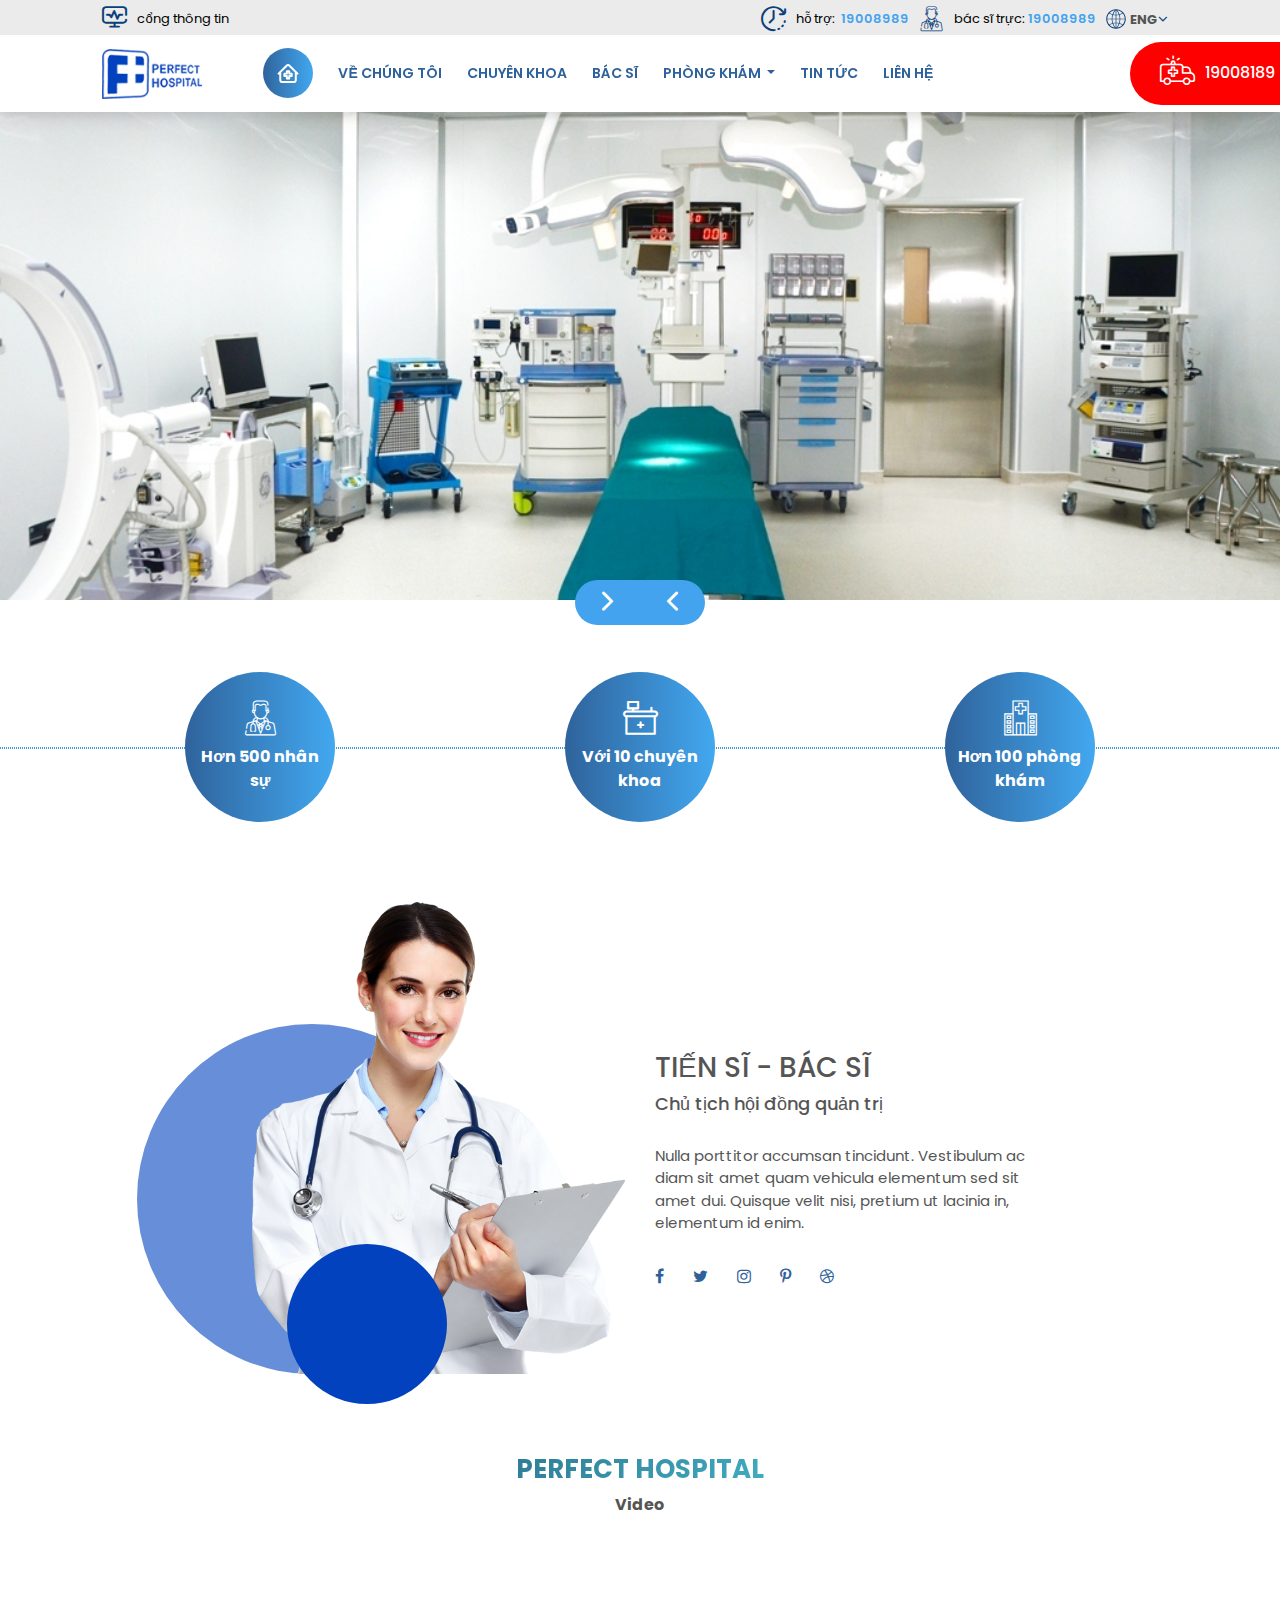
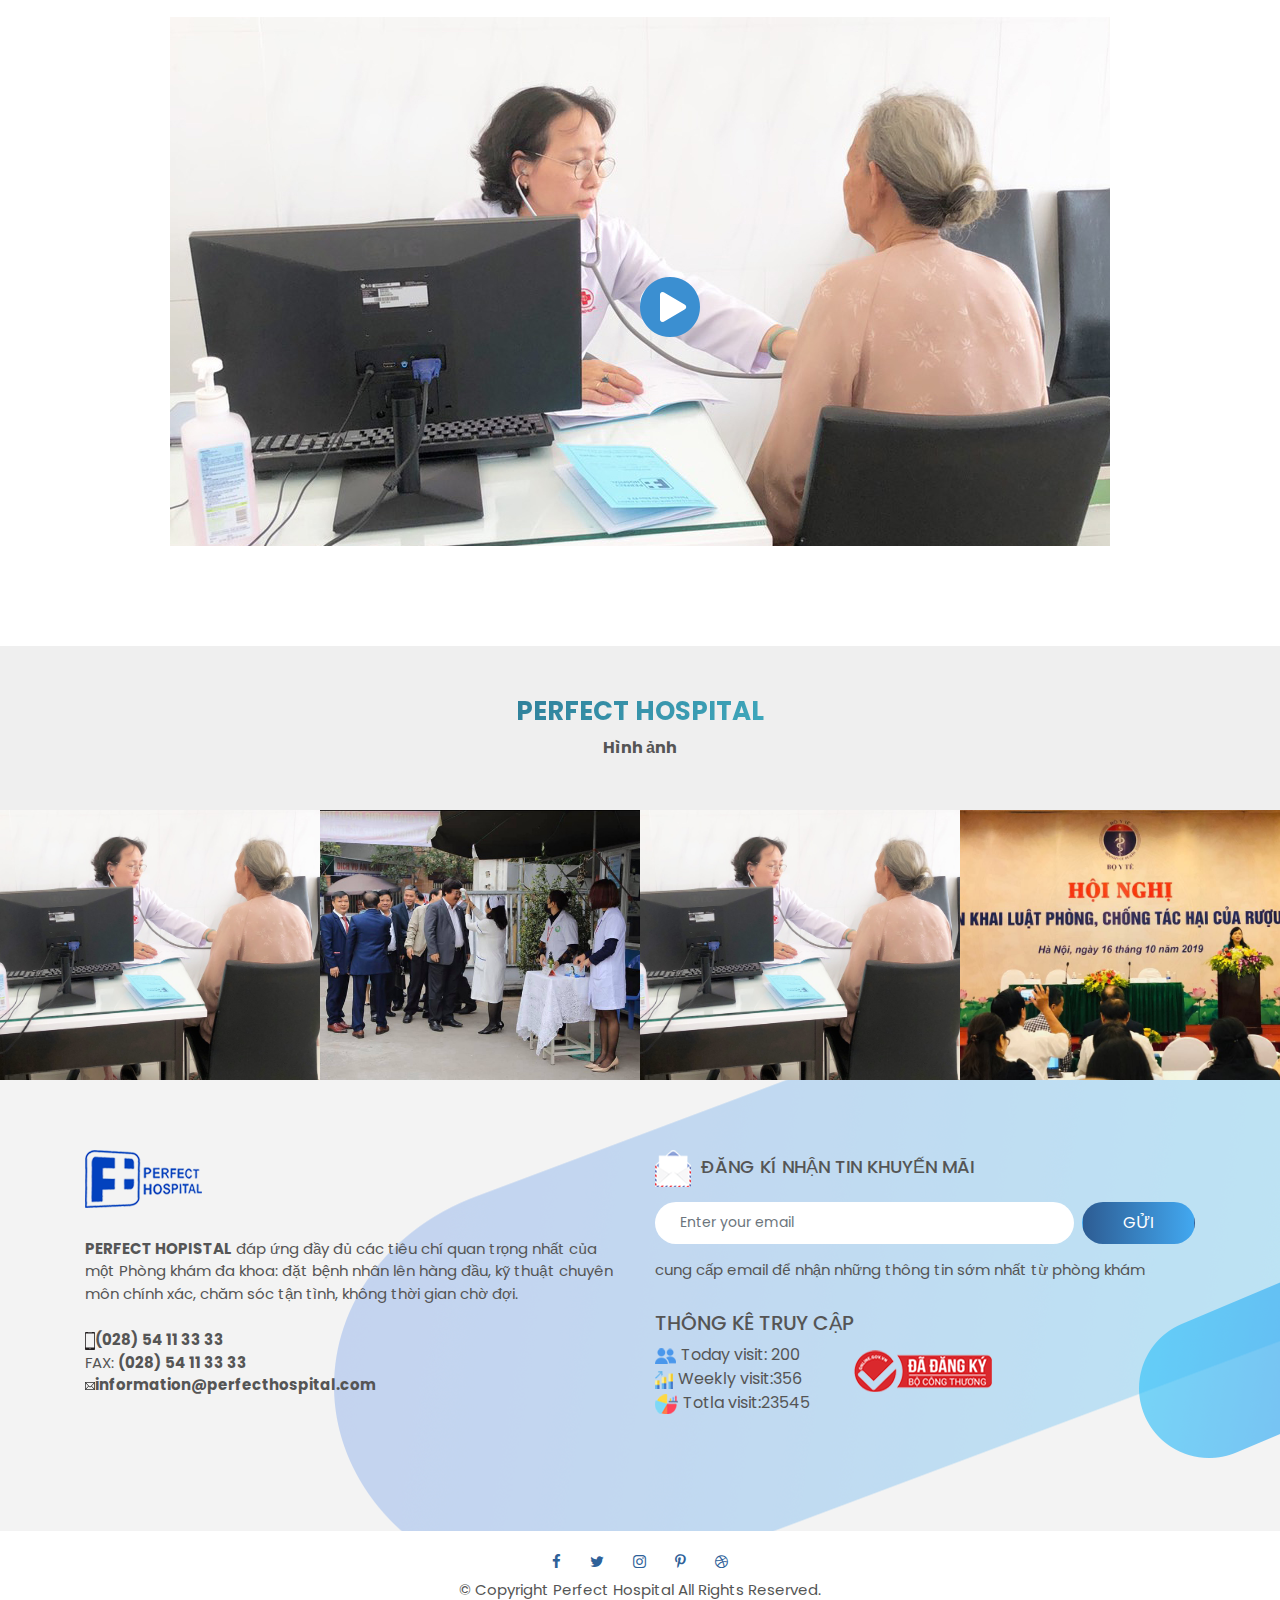
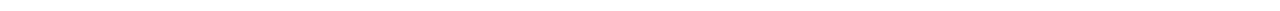
==== about.html @ 2798aa05 "update page" ====
<!DOCTYPE html>
<html lang="en">
    <head>
        <meta charset="utf-8">
        <title>Perfect Hospital</title>
        <meta content="width=device-width, initial-scale=1.0" name="viewport">
        <meta content="" name="keywords">
        <meta content="" name="description">
        <!-- Favicons -->
        <link href="img/favicon.png" rel="icon">
        <link href="img/apple-touch-icon.png" rel="apple-touch-icon">
        <!-- Google Fonts -->
        <link href="https://fonts.googleapis.com/css?family=Poppins:300,400,500,600,700" rel="stylesheet">
        <!-- Bootstrap CSS File -->
        <link href="lib/bootstrap/css/bootstrap.min.css" rel="stylesheet">
        <!-- Libraries CSS Files -->
        <link href="lib/font-awesome/css/font-awesome.min.css" rel="stylesheet">
        <link href="font/icon-font/flaticon.css" rel="stylesheet">
        <link href="lib/animate/animate.min.css" rel="stylesheet">
        <link href="lib/aos/aos.css" rel="stylesheet">
        <link href="lib/ionicons/css/ionicons.min.css" rel="stylesheet">
        <link href="lib/owlcarousel/assets/owl.carousel.min.css" rel="stylesheet">
        <!-- Main Stylesheet File -->
        <link href="css/style.css" rel="stylesheet">
        <link href="css/about.css" rel="stylesheet">
        <!-- =======================================================
        
        ======================================================= -->
    </head>
    <body>
        <!--/ MAIN MENU/-->
        <div class="top-navbar">
            <div class="pull-left flex-display"><i class="flaticon-pulse"></i><span class="sm-none">CỔNG THÔNG TIN</span></div>
            <div class="top-right pull-right flex-display">
                <div class="flex-display">
                    <i class="flaticon-wall-clock"></i><span>Hỗ trợ: &nbsp;</span>
                    <small>19008989</small>
                </div>
                <div class="flex-display">
                    <i class="flaticon-doctor"></i><span>Bác sĩ trực:&nbsp;</span>
                    <small>19008989</small>
                </div>
                <div>
                    <img src="icon/lang.svg" />
                    <div class="sl-nav">
                        <ul>
                            <li>ENG<i class="fa fa-angle-down" aria-hidden="true"></i>
                                <div class="triangle"></div>
                                <ul>
                                    <li><i class="sl-flag flag-de"><div id="germany"></div></i> <span class="active">Vietnam</span></li>
                                    <li><i class="sl-flag flag-usa"><div id="germany"></div></i> <span>Englisch</span></li>
                                </ul>
                            </li>
                        </ul>
                    </div>
                </div>
            </div>
        </div>
        <nav class="navbar navbar-default navbar-trans navbar-expand-lg fixed-top">
            <div class="main-menu">
                <button class="navbar-toggler collapsed" type="button" data-toggle="collapse" data-target="#navbarDefault" aria-controls="navbarDefault" aria-expanded="false" aria-label="Toggle navigation">
                <span></span>
                <span></span>
                <span></span>
                </button>
                <a class="navbar-brand text-brand" href="index.html"><img class="main-logo" src="img/logo.png" /></a>
                
                <div class="navbar-collapse collapse justify-content-center" id="navbarDefault">
                    <ul class="navbar-nav flex-display">
                        <li class="nav-item">
                            <a class="nav-link home-icon" href="index.html"><i class="flaticon-hospital"></i></a>
                        </li>
                        <li class="nav-item">
                            <a class="nav-link" href="about.html">VỀ CHÚNG TÔI</a>
                        </li>
                        <li class="nav-item">
                            <a class="nav-link" href="property-grid.html">CHUYÊN KHOA</a>
                        </li>
                        <li class="nav-item">
                            <a class="nav-link" href="blog-grid.html">BÁC SĨ</a>
                        </li>
                        <li class="nav-item dropdown">
                            
                            <a class="nav-link dropdown-toggle" href="#" id="navbarDropdown" role="button" data-toggle="dropdown" aria-haspopup="true" aria-expanded="false">
                                PHÒNG KHÁM
                            </a>
                            <div class="dropdown-menu" aria-labelledby="navbarDropdown">
                                <a class="dropdown-item" href="property-single.html">Property Single</a>
                                <a class="dropdown-item" href="blog-single.html">Blog Single</a>
                                <a class="dropdown-item" href="agents-grid.html">Agents Grid</a>
                                <a class="dropdown-item" href="agent-single.html">Agent Single</a>
                            </div>
                        </li>
                        <li class="nav-item">
                            <a class="nav-link" href="contact.html">TIN TỨC</a>
                        </li>
                        <li class="nav-item">
                            <a class="nav-link" href="contact.html">LIÊN HỆ</a>
                        </li>
                    </ul>
                </div>
            </div>
            <div class="hotline sm-none"><i class="flaticon-car"></i>19008189</div>
        </nav>
        <!--/ END MAIN MENU /-->
        <div class="about">
            <section>
                <div id="property-single-carousel" class="owl-carousel owl-arrow gallery-property">
                            <div class="carousel-item-b">
                                <img src="img/about/ab03.jpg" alt="">
                            </div>
                            <div class="carousel-item-b">
                                <img src="img/slide-3.jpg" alt="">
                            </div>
                            <div class="carousel-item-b">
                                <img src="img/slide-1.jpg" alt="">
                            </div>
                        </div>
            </section>
            <div class="row about-box foo">
                <div class="container">
                    <div class="row">
                        <div class="col-md-4 col-sm-4">
                            <div class="about-intro">
                                <i class="flaticon-doctor"></i>
                                <p>Hơn 500 nhân sự</p>
                            </div>
                        </div>
                        <div class="col-md-4 col-sm-4">
                            <div class="about-intro">
                                <i class="flaticon-front-desk"></i>
                                <p>Với 10 chuyên khoa</p>
                            </div>
                            
                        </div>
                        <div class="col-md-4 col-sm-4">
                            <div class="about-intro">
                                <i class="flaticon-hospital-1"></i>
                                <p>Hơn 100 phòng khám</p>
                            </div>
                        </div>
                    </div>
                </div>
            </div>
            <section class="property-single nav-arrow-b">
                <div class="container">
                        <div class="about-staff">
                            <div class="row">
                                <div class="col-md-6 col-lg-6">
                                    <div class="about-doc-img">
                                        <img class="img-fluid" src="img/doctors/doctor04.png" alt="">
                                        <span class="big-circle"></span>
                                        <span class="small-circle"></span>
                                    </div>
                                </div>
                                <div class="col-md-6 col-lg-6">
                                    <div class="about-doc-info">
                                        <div class="mr-30">
                                            <h3 class="title-agent">TIẾN SĨ - BÁC SĨ</h3>
                                            <h4>Chủ tịch hội đồng quản trị</h4>
                                        </div>
                                        <p class="color-text-a mr-30">
                                            Nulla porttitor accumsan tincidunt. Vestibulum ac diam sit amet quam vehicula elementum sed sit amet
                                            dui. Quisque velit nisi,
                                            pretium ut lacinia in, elementum id enim.
                                        </p>
                                       
                                        <div class="socials-a">
                                            <ul class="list-inline">
                                                <li class="list-inline-item">
                                                    <a href="#">
                                                        <i class="fa fa-facebook" aria-hidden="true"></i>
                                                    </a>
                                                </li>
                                                <li class="list-inline-item">
                                                    <a href="#">
                                                        <i class="fa fa-twitter" aria-hidden="true"></i>
                                                    </a>
                                                </li>
                                                <li class="list-inline-item">
                                                    <a href="#">
                                                        <i class="fa fa-instagram" aria-hidden="true"></i>
                                                    </a>
                                                </li>
                                                <li class="list-inline-item">
                                                    <a href="#">
                                                        <i class="fa fa-pinterest-p" aria-hidden="true"></i>
                                                    </a>
                                                </li>
                                                <li class="list-inline-item">
                                                    <a href="#">
                                                        <i class="fa fa-dribbble" aria-hidden="true"></i>
                                                    </a>
                                                </li>
                                            </ul>
                                        </div>
                                    </div>
                                </div>
                                
                            </div>
                        </div>
                        <div class="col-md-12">
                            <div class="title-box">
                                <h1 class="txt-big">PERFECT HOSPITAL</h1>
                                <span class="color-text-a">Video</span>
                            </div>
                           <div class="video-wrapper">
                                <div class="video-container">
                                    <div class="js-video ng-isolate-scope" >
                                        <div class="video-poster">
                                        </div>
                                        <div class="play"><i class="fa fa-play-circle"></i></div>
                                    </div>
                                </div>
                        </div>

                </div>
            </section>
            <section class="about-images">
                <div class="title-box">
                    <h1 class="txt-big">PERFECT HOSPITAL</h1>
                    <span class="color-text-a">Hình ảnh</span>
                </div>
                <div class="about-img">
                    <div class="about-img-item"><img class="" src="img/news/8.jpg" /></div>
                    <div class="about-img-item"><img class="" src="img/news/n01.jpg" /></div>
                    <div class="about-img-item"><img class="" src="img/news/8.jpg" /></div>
                    <div class="about-img-item"><img class="" src="img/news/n02.jpg" /></div>
                </div>
            </section>
        </div>
        <!-- FOOTER -->
        <footer>
            <div class="footer-content">
                <div class="container">
                    <div class="row footer-top">
                        <div class="col-md-6">
                            <div class="footer-left">
                                <img class="footer-logo" src="img/logo.png" alt="logo perfect hospital"/>
                                <p><b>PERFECT HOPISTAL</b> đáp ứng đầy đủ các tiêu chí quan trọng nhất của một Phòng khám đa khoa: đặt bệnh nhân lên hàng đầu, kỹ thuật chuyên môn chính xác, chăm sóc tận tình, không thời gian chờ đợi.</p><br>
                                <p><img class="footer-icon" src="icon/phone.svg" /><b>(028) 54 11 33 33</b></p>
                                <p>FAX: <b>(028) 54 11 33 33</b></p>
                                <p><p><img class="footer-icon" src="icon/mail.svg" /><b>information@perfecthospital.com</b></p>
                            </div>
                        </div>
                        <div class="col-md-6">
                            <div class="fr-letter">
                                <h4><img src="icon/email.png"/>ĐĂNG KÍ NHẬN TIN KHUYẾN MÃI</h4>
                                <div class="subscribe_now">
                                    <form class="subscribe_form">
                                        <div class="input-group">
                                            <input type="text" class="form-control fr-textbox " name="email" placeholder="Enter your email">
                                            <span class="input-group-btn">
                                                <a class="btn btn-gradient fr-btn-footer" type="button">GỬI</a>
                                            </span>
                                        </div>
                                    </form>
                                </div>
                                <p>cung cấp email để nhận những thông tin sớm nhất
                                từ phòng khám</p>
                            </div>
                            <div class="statistical">
                                <div class="statistical-left">
                                    <h5>THÔNG KÊ TRUY CẬP</h5>
                                    <ul>
                                        <li><img src="icon/res01.png" alt="">Today visit: 200</li>
                                        <li><img src="icon/res02.png" alt="">Weekly visit:356</li>
                                        <li><img src="icon/res03.png" alt="">Totla visit:23545</li>
                                    </ul>
                                </div>
                                <img src="icon/res.png" alt="">
                            </div>
                        </div>
                    </div>
                </div>
                <div class="copyright-footer">
                    <div class="socials-a">
                        <ul class="list-inline">
                            <li class="list-inline-item">
                                <a href="#">
                                    <i class="fa fa-facebook" aria-hidden="true"></i>
                                </a>
                            </li>
                            <li class="list-inline-item">
                                <a href="#">
                                    <i class="fa fa-twitter" aria-hidden="true"></i>
                                </a>
                            </li>
                            <li class="list-inline-item">
                                <a href="#">
                                    <i class="fa fa-instagram" aria-hidden="true"></i>
                                </a>
                            </li>
                            <li class="list-inline-item">
                                <a href="#">
                                    <i class="fa fa-pinterest-p" aria-hidden="true"></i>
                                </a>
                            </li>
                            <li class="list-inline-item">
                                <a href="#">
                                    <i class="fa fa-dribbble" aria-hidden="true"></i>
                                </a>
                            </li>
                        </ul>
                    </div>
                    <p class="copyright color-text-a">
                        &copy; Copyright
                        <span class="color-a">Perfect Hospital</span> All Rights Reserved.
                    </p>
                </div>
            </div>
        </footer>
        <!--/ Footer End /-->
        <!--/ Footer End /-->
        <a href="#" class="back-to-top"><i class="fa fa-chevron-up"></i></a>
        <div id="preloader"></div>
        <!-- JavaScript Libraries -->
        <script src="lib/jquery/jquery.min.js"></script>
        <script src="lib/jquery/jquery-migrate.min.js"></script>
        <!-- <script src="lib/jquery/jquery-migrate.min.js"></script> -->
        <script src="lib/aos/aos.js"></script>
        <script src="lib/popper/popper.min.js"></script>
        <script src="lib/bootstrap/js/bootstrap.min.js"></script>
        <script src="lib/easing/easing.min.js"></script>
        <script src="lib/owlcarousel/owl.carousel.min.js"></script>
        <script src="lib/scrollreveal/scrollreveal.min.js"></script>
        <!-- Contact Form JavaScript File -->
        <script src="contactform/contactform.js"></script>
        <!-- Template Main Javascript File -->
        <script src="js/main.js"></script>
        <script src="js/page.js"></script>
    </body>
</html>
---- font/icon-font/flaticon.css ----
/*
  	Flaticon icon font: Flaticon
  	Creation date: 17/02/2020 09:12
  	*/

@font-face {
  font-family: "Flaticon";
  src: url("./Flaticon.eot");
  src: url("./Flaticon.eot?#iefix") format("embedded-opentype"),
       url("./Flaticon.woff2") format("woff2"),
       url("./Flaticon.woff") format("woff"),
       url("./Flaticon.ttf") format("truetype"),
       url("./Flaticon.svg#Flaticon") format("svg");
  font-weight: normal;
  font-style: normal;
}

@media screen and (-webkit-min-device-pixel-ratio:0) {
  @font-face {
    font-family: "Flaticon";
    src: url("./Flaticon.svg#Flaticon") format("svg");
  }
}

[class^="flaticon-"]:before, [class*=" flaticon-"]:before,
[class^="flaticon-"]:after, [class*=" flaticon-"]:after {   
  font-family: Flaticon;
        font-size: 20px;
font-style: normal;
}

.flaticon-cardiogram:before { content: "\f100"; }
.flaticon-hospital:before { content: "\f101"; }
.flaticon-heart:before { content: "\f102"; }
.flaticon-doctor:before { content: "\f103"; }
.flaticon-shopping-list:before { content: "\f104"; }
.flaticon-car:before { content: "\f105"; }
.flaticon-instagram:before { content: "\f106"; }
.flaticon-facebook:before { content: "\f107"; }
.flaticon-youtube:before { content: "\f108"; }
.flaticon-care:before { content: "\f109"; }
.flaticon-stethoscope:before { content: "\f10a"; }
.flaticon-health-care:before { content: "\f10b"; }
.flaticon-pulse:before { content: "\f10c"; }
.flaticon-pill:before { content: "\f10d"; }
.flaticon-front-desk:before { content: "\f10e"; }
.flaticon-clipboards:before { content: "\f10f"; }
.flaticon-wall-clock:before { content: "\f110"; }
.flaticon-calendar:before { content: "\f111"; }
.flaticon-hospital-1:before { content: "\f112"; }
.flaticon-stomach:before { content: "\f113"; }
.flaticon-bone:before { content: "\f114"; }
.flaticon-ear:before { content: "\f115"; }
.flaticon-contract:before { content: "\f116"; }
---- css/style.css ----
/*======================================
//--//-->   STYLES GENERALES
======================================*/

body {
    font-family: 'Poppins', sans-serif;
    color: #555555;
    height: 100%;
    width: 100%;
    overflow-x: hidden;
}
i {
    font-style: normal;
}
a{
    cursor: pointer;
    text-decoration: none;
    color: #333;
}
a:hover{text-decoration: none;}
ul li{
  list-style-type: none;
}
h4{font-size: 18px;}
p{margin: 0;font-size: 15px;}
section{/* margin: 100px 0; */}
.sec-title{padding: 70px 0 20px 0;}
.link-two {
    color: #000000;
    transition: all .5s ease;
}

.link-two:hover {
    text-decoration: underline;
    color: #000000;
}

.link-one {
    color: #000000;
    transition: all .5s ease;
}

.link-one:hover {
    color: #000000;
    text-decoration: none;
}

.link-icon {
    color: #000000;
    font-weight: 500;
}

.link-icon span {
    font-size: 14px;
    padding-left: 4px;
    vertical-align: middle;
}

.link-a {
    color: #ffffff;
    text-decoration: none;
}

.link-a:hover {
    color: #ffffff;
    text-decoration: none;
}

.link-a span {
    font-size: 18px;
    vertical-align: middle;
    margin-left: 5px;
}
.mr-30{margin-bottom: 30px;}
.fr-title h4{font-weight: 300;font-size:18px;}
.fr-title h3{font-size: 25px;}
.text-brand {
    color: #000000;
    font-size: 2rem;
    font-weight: 600;
}
.txt-blue{color:#0242be;}
.txt-blue-light{color:#34c3f9;}
.txt-small{
      font-size: 22px;
    color: #34c3f9;
}
.txt-lever1{
  color: #000;
    font-weight: 300;
    font-size: 32px;
}
.txt-lever2{
      font-size: 45px;
}
.txt-lever3{
      font-size: 60px;
}
.txt-big{
  font-size: 26px;
    font-weight: bold;
    background: linear-gradient(-45deg, #5bf3fd, #143559);
    -webkit-background-clip: text;
    -webkit-text-fill-color: transparent;
}
.no-margin {
    margin: 0;
}
.big-txt{
  font-size: 20px;
  font-weight: 600;
}
.flex-display{
  align-items: center;
  display: flex;
}
.fr-btn img{width: 30px;margin-left: 10px;}
/* WORKFLOW */
.workflow {
  align-items: center;
  display: flex;
  justify-content: space-around;
  margin: 7% 0;
}
.workflow .wr-50{
  flex: 0 0 18%;
}
.workflow .fa{color:#2f669f;font-size: 25px;}
.wf-item{
      background: linear-gradient(to left, #42a8f0, #2d5c93);
    height: 150px;
    width: 150px;
    border-radius: 50%;
    text-align: center;
    color: #fff;
    padding-top: 25px;
}
.workflow span{
    
}
/* DOCTOR */
.doc-info{
  margin-top: 20px;
  padding: 5px;
}
.doc-item{text-align: center}
.doctor{
  background: url("../img/bg02.png")no-repeat;
  background-position: left bottom;
  margin-bottom: 80px;
}
.doc-name{
  text-transform: uppercase;
    font-weight: bold;
    font-size: 18px;
    margin-bottom: 0;
}
.doc-level{
  font-weight: 500;
  color: #34c3f9;
}
.doc-des{font-size: 15px;}
.doc-item{
       padding-bottom: 40px;
    background: #fff;
    box-shadow: 0 10px 30px -5px rgba(0, 0, 0, 0.1);
    background: #fff;

}
.doc-img{
  background: #d7ecfa;
}
.doc-img img{
  width: 80%;
    padding-top: 20px;
    height: 250px;
    object-fit: contain;
}
/*--------------------------------------------------------------
#VIDEO
--------------------------------------------------------------*/

#video-popup-container {
  display:none;
  position: fixed;
  z-index: 996;
  width: 60%;
  left: 50%;
  margin-left: -30%;
  top: 20%;
  background-color: #fff;
}

#video-popup-close {
  cursor: pointer;
  position: absolute;
  right: -10px;
  top: -10px;
  z-index: 998;
  width: 25px;
  height: 25px;
  border-radius: 25px;
  text-align: center;
  font-size: 12px;
  background-color: #000;
  line-height: 25px;
  color: #fff;
}

#video-popup-iframe-container {
  position: absolute;
  z-index: 997;
  width: 100%;
  padding-bottom: 56.25%;
  border: 2px solid #000;
  border-radius: 2px;
  background-color: #000;
}

#video-popup-iframe {
  z-index: 999;
  position: absolute;
  width: 100%;
  height: 100%;
  left: 0;
  top: 0;
  background-color: #000;
}

#video-popup-overlay {
  display: none;
  position: fixed;
  z-index: 995;
  top: 0;
  background-color: #000;
  opacity: 0.8;
  width: 100%;
  height: 100%;
}

#video-popup-close:hover {
  color: #DE0023;
}
.fr-video{padding:25px 35px;}
.fr-form i::before{
  border: 2px solid #fff;
    padding: 15px;
    border-radius: 50%;
}
.fr-schedule{   
  margin-top: 17px;
    padding: 0 20px;
  }
.video-banner {
  display: block;
}
.video-img{
    position: relative;
}
.video-banner .video-banner-img {
  display: block;
  width: 100%;
  height: 100%;
  object-fit: cover;
  object-position: 50% 50%;
}
.video-banner-headline {
  position: absolute;
  left: 1.5rem;
  bottom: 1.5rem;
  
  font-family: 'Source Sans Pro', sans-serif;
  font-size: 1.25em;
  font-weight: 900;
  line-height: 1.0em;
  color: #fff;
  text-transform: uppercase;
  letter-spacing: 0.045em;
}
@media (min-width: 641px) {
  .video-banner-headline {
    left: 2em;
    bottom: 2.75em;
    font-size: 1.5em;
    line-height: 1.5em;
  }
}
.video-banner-icon-play {
  position: absolute;
  left: 50%;
  top: 50%;
  
  display: block;
  width: 2.5em;
  height: 2.5em;
  
  -webkit-transform: translateX(-50%) translateY(-50%) scale(1.0);
	-moz-transform: translateX(-50%) translateY(-50%) scale(1.0);
	-ms-transform: translateX(-50%) translateY(-50%) scale(1.0);
	-o-transform: translateX(-50%) translateY(-50%) scale(1.0);
	transform: translateX(-50%) translateY(-50%) scale(1.0);
  
  -webkit-transition: 
		all 0.2s ease-out 0.05s;
	transition: 
		all 0.2s ease-out 0.05s;
}
@media (min-width: 641px) {
  .video-banner-icon-play {
    width: 3.5em;
    height: 3.5em;
  }
}
.video-banner-icon-play:hover {
  -webkit-transform: translateX(-50%) translateY(-50%) scale(1.2);
	-moz-transform: translateX(-50%) translateY(-50%) scale(1.2);
	-ms-transform: translateX(-50%) translateY(-50%) scale(1.2);
	-o-transform: translateX(-50%) translateY(-50%) scale(1.2);
	transform: translateX(-50%) translateY(-50%) scale(1.2);
  
  backgound: #330099;
}

.content {
  display: block;
  min-height: 100vh;
  max-width: 40rem;
  margin: 2.5rem auto;
  padding: 1.5rem;
}
@media (min-width: 641px) {
  .content {
    margin: 5.75rem auto;
    padding: 2.5rem;
  }
}

.content h1,
.content h2,
.content p {
  font-family: 'Source Sans Pro', sans-serif;
  font-size: 1em;
  font-weight: 300;
  line-height: 1.5em;
  color: #0D013D;
}
.content h1 {
  font-size: 3.25em;
  font-weight: 200;
  line-height: 1.0em;
  
  margin: 0 0 0.5rem 0;
}
@media (min-width: 641px) {
  .content h1 {
    font-size: 4em;
  }
}
.content h2 {
  font-size: 1em;
  font-weight: 600;
  text-transform: uppercase;
  letter-spacing: 0.155em;
  
  margin-top: 3em;
}

/* buttons */
.content .button-group {
  margin-top: 1em;
}
.content .button {
  display: inline-block;
  padding: 1em 2em;
  min-width: 8em;
  text-align: center;
  font-weight: 900;
  text-decoration: none;
  border-radius: 1.5em;
  box-shadow: 0 1px 1px rgba(0,0,0,0.25);
  
  /* button theme - secondary is default */
  background: #f0f0f0;
  color: #2B2B2B;
  
  -webkit-transition: 
		all 0.2s ease-out 0.05s;
	transition: 
		all 0.2s ease-out 0.05s;
}
.content .button ~ .button {
  margin-left: 0.5em;
}
.content .button:hover {
  background: #e5e5e5;
}
/* primary button overrides */
.content .button.primary {
  background: #E50055;
  color: #fff;
}
.content .button.primary:hover {
  background: #9D00E5;
}


/* video thumbnail grid */
.content .video-thumb-grid {
  position: relative;
  font-size: 0; /* collapse the white-space */
  width: calc(100% + 2rem);
  margin: 0 -1rem;
}
.content .video-thumb {
  display: inline-block;
  vertical-align: top;
  
  text-decoration: none;
  
  /* calculate the width, gutters, and aspect ratio */
  width: calc((100% - 4rem) / 2);
  height: 0;
  padding-top: calc(((100% - 4rem) / 2) * 0.5625); /* 16:9 calc */
  
  margin: 1rem 1rem; /* gutters */
  
  overflow: hidden; /* clipping */
  
  position: relative; /* enable positioning for inner content */
  
  font-size: 1rem; /* reset the font size */
  
  -webkit-transform: scale(1.0);
	transform: scale(1.0);
  box-shadow: 0 0 0 rgba(0,0,0,0.0);
  
  -webkit-transition: 
		all 0.2s ease-out 0.05s;
	transition: 
		all 0.2s ease-out 0.05s;
}
.content .video-thumb:hover {
	-webkit-transform: scale(1.05);
	transform: scale(1.05);
  box-shadow: 0 2px 4px rgba(13,1,61,0.35);
}
.content .video-thumb img {
  display: block;
  width: 100%;
  height: 100%;
  
  /* position inside the 16:9 container */
  position: absolute;
  left: 0;
  top: 0;
  right: 0;
  bottom: 0;
  
  /* clipping for source images that are letterboxed */
  object-fit: cover;
  object-position: 50% 50%;
  
  background: #2b2b2b;
}


/* Video Modal
-----------------------------------------*/
.video-modal,
.video-modal .overlay {
    position: absolute;
    top: 0;
    right: 0;
    bottom: 0;
    left: 0;
    z-index: 3000;
}
.video-modal {
	overflow: hidden;
	position: fixed;
	opacity: 0.0;

  -webkit-transform: translate(500%,0%);
  transform: translate(500%,0%);

  -webkit-transition: -webkit-transform 0s linear 0s;
  transition: transform 0s linear 0s;


  /* using flexbox for vertical centering */

  /* Flexbox display */
  display: -webkit-box;
  display: -webkit-flex;
  display: flex;

  /* Vertical alignment */
  -webkit-box-align: center;
  -moz-box-align: center;
  -ms-flex-align: center;
  -webkit-align-items: center;
  align-items: center;

  -webkit-transform-style: preserve-3d;
  -moz-transform-style: preserve-3d;
  transform-style: preserve-3d;
}
.video-modal .overlay {
  z-index: 0;
  background: rgba(13,1,61,0.82); /* overlay color */

  opacity: 0.0;

  -webkit-transition: opacity 0.2s ease-out 0.05s;
  transition: opacity 0.2s ease-out 0.05s;
}


.video-modal-content {
	position: relative;
	top: auto;
	right: auto;
	bottom: auto;
	left: auto;
	z-index: 1;
  
	margin: 0 auto;

	overflow-y: visible;

	background: #000;
  
  width: calc(100% - 12em);
  height: 0;
  padding-top: calc((100% - 12em) * 0.5625); /* 16:9 calc */
}
 @media (min-aspect-ratio: 16/9) {
  .video-modal-content {
    width: 0;
    height: calc(100vh - 10em);
    padding-top: 0;
    padding-left: calc((100vh - 10em) * 1.7778); /* 16:9 calc */
  }
}

/* Mobile Layout Tweaks - side margins reduced */
@media (max-width: 640px) {
	.video-modal-content {
		width: calc(100% - 1em);
    padding-top: calc((100% - 1em) * 0.5625); /* 16:9 calc */
	}
}

/* modal close button */
.close-video-modal {
	display: block;
    position: absolute;
    left: 0;
    top: -40px;

    text-decoration: none;
    font-size: 20px;
    font-weight: bold;
    color: #fff;
}

/* set the iframe element to stretch to fit its parent element */
iframe#youtube {
	position: absolute;
	top: 0;
	right: 0;
	bottom: 0;
	left: 0;
	z-index: 1;

	background: #000;
	box-shadow: 0px 2px 16px rgba(0,0,0,0.5);
}

.show-video-modal .video-modal {
	opacity: 1.0;

	transform: translate(0%,0%);
	-webkit-transform: translate(0%,0%);
}
.show-video-modal .video-modal .overlay {
	opacity: 1.0;
}
.show-video-modal .video-modal-content {
	transform: translate(0%,0%);
	-webkit-transform: translate(0%,0%);
}

/* schedule-form */
.fr-form{
  background: #ebebeb;
    height: auto;
    padding-bottom: 60px;
}
.schedule-form {
    position: relative;
    margin-top: -100px;
    z-index: 9;
    right: 0;
    left: 0;
    
    background: #ddd;
    border-radius: 20px;
    padding-top: 15px;
    padding-bottom: 15px;
    background: #5485e5;
    background: -webkit-linear-gradient(to left, #3f2b96, #a8c0ff);
    background: linear-gradient(to left, #42a8f0, #5485e5);
    color: #fff;
}

.fr-btn{
        background: #fff;
    background: -webkit-linear-gradient(to left, #3f2b96, #a8c0ff);
    background: linear-gradient(to left, #fff, #cadbf4);
    color: #212529;
    border: 0;
    padding: 10px;
    font-size: 18px;

}
.fr-txt{min-height: 150px;margin-top: 20px;}
.fr-txt i{float: left;    margin-right: 5px;}
.fr-txt i::before{
  font-size: 30px;
}
/* TAB CONTENT */
.tab-txt{
      margin: 0;
    position: absolute;
    top: 50%;
    -ms-transform: translateY(-50%);
    transform: translateY(-50%);
  color: #fff;
  left: 5%;
  
}
/* PACKAGE CONTENT */

.package{
  background: url("../img/services/pack.jpg")no-repeat center center;
  background-size: cover;
  padding-top: 50px;
  color: #fff;
  position: relative;
}
.pack-img{width: 80%;}
.pack-info{
      margin: 0;
    position: absolute;
    top: 40%;
    -ms-transform: translateY(-50%);
    transform: translateY(-50%);
}
nav > .nav.nav-tabs{
  border: none;
    color:#fff;
    background:#272e38;
    border-radius:0;

}
nav > div a.nav-item.nav-link{
    border-right: 1px solid #ddd !important;
  border:  none;
}
nav > div a.nav-item.nav-link,
nav > div a.nav-item.nav-link.active
{
  border: none;
    padding: 18px 25px;
    color:#fff;
    background:#898989;
    border: 1px solid #fff;
    border-radius:0;
    height: 115px;
}

nav > div a.nav-item.nav-link.active{
  background: -webkit-linear-gradient(to left, #42a8f0, #387dcb);
  background: linear-gradient(to left, #42a8f0, #387dcb);

}
.tab-content{
  background: url("../img/services/ser01.jpg") no-repeat center right;
    border-top: 1px solid #fff;
    position: relative;
    background-size: cover;
        height: 50vh;
}
.tab-content img{width: 100%;}
.news-bottom {margin-top: 20px;}
nav > div a.nav-item.nav-link:hover,
nav > div a.nav-item.nav-link:focus
{
  border: none;
    background: linear-gradient(to left, #42a8f0, #5485e5);
    color:#fff;
    border-radius:0;
    transition:background 0.20s linear;
}
/*------/ Nav Pills  /------*/

.nav-pills-a.nav-pills .nav-link {
    color: #000000;
    position: relative;
    font-weight: 600;
}

.nav-pills-a.nav-pills .nav-link.active {
    background-color: transparent;
}

.nav-pills-a.nav-pills .nav-link.active:after {
    content: '';
    position: absolute;
    left: 0;
    bottom: -1px;
    width: 100%;
    height: 2px;
    background-color: #2eca6a;
    z-index: 2;
}
/* NEWS CONTENT */

.news{background: #f3f3f3;padding-bottom: 100px;}
.news-top{display: flex;
 flex-wrap: wrap;}
.news i{
  color: #fff;
  font-size: 30px;
}
.news-right{
  background: linear-gradient(to bottom, #42a8f0, #377bc9);
  color: #fff;
}
.news-right h4{font-size: 18px;}
.news-right .news-img{
  height: 235px;
    object-fit: cover;
    width: 100%;
    padding: 20px;
}
.news-bottom-item{
  background: #316ba5;
    color: #fff;
    display: flex;
    padding: 20px 15px;
}
.news-bottom-item img{
      border: 4px solid #fff;
    height: 100px;
}
.news-bottom-info{margin-left: 10px;}
.news-bottom-info h5{font-size: 15px;}
.item-details{padding: 20px;}
.item-details h5{font-size: 18px;}
.item-details .btn-gradient{}
.news-info{padding:0 20px;padding-bottom: 75px;}
.news .owl-carousel .owl-item img {
    display: block;
    width: 100%;
    height: 200px;
    object-fit: cover;
}
/* NEW LETTER */
.carousel{position: relative;}
.new-letter{background: linear-gradient(to left, #42a8f0, #5485e5);}
.owl-carousel .owl-next,
.owl-carousel .owl-prev {
  width: 65px;
  height: 45px;
  line-height: 50px;
  position: absolute;
  top: 30%;
  font-size: 20px;
  color: #fff;
  border: 1px solid #ddd;
  text-align: center;
}
.owl-carousel .owl-next{
  border-top-left-radius: 30px;
  border-bottom-left-radius: 30px;
}
.owl-carousel .owl-prev{
  border-top-right-radius: 30px;
  border-bottom-right-radius: 30px;
}
.owl-carousel .owl-item{
  background: #fff;
}
.owl-carousel .owl-prev {
  left: 0px;
    background: #44a3ee !important;
}

.owl-carousel .owl-next {
  right: 0px;
  background: #44a3ee !important;
}

/*------/ Bg Image /------*/

.bg-image {
    background-repeat: no-repeat;
    background-attachment: fixed;
    background-size: cover;
    background-position: center center;
}


/*------/ List a /------*/

.list-a {
    display: inline-block;
    line-height: 2;
    padding: 0;
    list-style: none;
}

.list-a li {
    position: relative;
    width: 50%;
    float: left;
    padding-left: 25px;
    padding-right: 5px;
}

.list-a li:before {
    content: '';
    width: 10px;
    height: 2px;
    position: absolute;
    background-color: #313131;
    top: 15px;
    left: 0;
}

.main-menu {
    display: flex;
}

.top-navbar {
    height: 35px;
    position: fixed;
    top: 0;
    z-index: 9999;
    right: 0;
    left: 0;
    background: #ebebeb;
    padding: 0 8%;
}
.top-navbar  img{width: 20px;margin-right: -10px;}

/*--------------------------------------------------------------
# Header Section
--------------------------------------------------------------*/
.hero-text-image{
      position: absolute;
    bottom: 90px;
}
.text-lg-left{
      position: absolute;
    left: 30%;
    width: 40%;
    bottom: 100px;
    color: #fff;
}
.text-lg-left h4{font-size: 30px;}
.hero-section {
  background: linear-gradient(to right, rgba(39, 70, 133, 0.8) 0%, rgba(61, 179, 197, 0.8) 100%), url('../img/slide/slide01.jpg');
  position: relative;
        background-attachment: fixed;

}

.hero-section .wave {
  width: 100%;
  overflow: hidden;
  position: absolute;
  z-index: 1;
  bottom: -150px;
}

.hero-section .wave svg {
  width: 100%;
}

.hero-section,
.hero-section > .container > .row {
  height: 100vh;
  min-height: 880px;
}

.hero-section.inner-page {
  height: 60vh;
  min-height: 0;
}

.hero-section.inner-page .hero-text {
  -webkit-transform: translateY(-150px);
  transform: translateY(-150px);
  margin-top: -120px;
}

.hero-section h1 {
  font-size: 3.5rem;
  color: #fff;
  font-weight: 700;
  margin-bottom: 30px;
}

.hero-section p {
  font-size: 18px;
  color: #fff;
}

.hero-section .iphone-wrap {
  position: relative;
}

.hero-section .iphone-wrap .phone-2,
.hero-section .iphone-wrap .phone-1 {
  position: absolute;
  top: -50%;
  overflow: hidden;
  left: 0;
  box-shadow: 0 15px 50px 0 rgba(0, 0, 0, 0.3);
  border-radius: 30px;
}

.hero-section .iphone-wrap .phone-2,
.hero-section .iphone-wrap .phone-1 {
  width: 250px;
}

.hero-section .iphone-wrap .phone-2 {
  margin-top: 50px;
  margin-left: 100px;
  width: 250px;
}

.slider-main .owl-stage-outer{
  position: relative
}
.img-slider{
 width: auto !important;
    position: absolute;
    left: 10%;
    right: 0;
    bottom: 90px;
}
.sl-nav {
  display: inline;
}

.sl-nav ul {
  margin: 0;
  padding: 0;
  list-style: none;
  position: relative;
  display: inline-block;
}

.sl-nav li {
  cursor: pointer;
    font-size: 13px;
    font-weight: bold;
}
.sl-nav li:hover{
  font-weight: bold;
    color: #4fa8ee;
}
.sl-nav li ul {
  display: none;
}

.sl-nav li:hover ul {
  position: absolute;
  top: 29px;
  right: -15px;
  display: block;
  background: #fff;
  width: 120px;
  padding-top: 0px;
  z-index: 1;
  border-radius: 5px;
  box-shadow: 0px 0px 20px rgba(0, 0, 0, 0.2);
}

.sl-nav li:hover .triangle {
  position: absolute;
  top: 15px;
  right: -10px;
  z-index: 10;
  height: 14px;
  overflow: hidden;
  width: 30px;
  background: transparent;
}

.sl-nav li:hover .triangle:after {
  content: '';
  display: block;
  z-index: 20;
  width: 15px;
  transform: rotate(45deg) translateY(0px) translatex(10px);
  height: 15px;
  background: #fff;
  border-radius: 2px 0px 0px 0px;
  box-shadow: 0px 0px 20px rgba(0, 0, 0, 0.2);
}

.sl-nav li ul li {
  position: relative;
  text-align: left;
  background: transparent;
  padding: 15px 15px;
  padding-bottom: 0;
  z-index: 2;
  font-size: 15px;
  color: #3c3c3c;
}

.sl-nav li ul li:last-of-type {
  padding-bottom: 15px;
}

.sl-nav li ul li span {
  padding-left: 5px;
}

.sl-nav li ul li span:hover, .sl-nav li ul li span.active {
  color: #146c78;
}

.sl-flag {
  display: inline-block;
  box-shadow: 0px 0px 3px rgba(0, 0, 0, 0.4);
  width: 15px;
  height: 15px;
  background: #aaa;
  border-radius: 50%;
  position: relative;
  top: 2px;
  overflow: hidden;
}

.flag-de {
  background: url("[data-uri]");
  background-size: cover;
  background-position: center center;
}

.flag-usa {
  background-size: cover;
  background-position: center center;
  background: url("[data-uri]");
}

/*------/ Pagination-a /------*/

.pagination-a .pagination .page-link {
    margin: 0 .2rem;
    border-color: transparent;
    padding: .5rem .8rem;
    color: #000000;
}

.pagination-a .pagination .page-link:hover,
.pagination-a .pagination .page-link:active,
.pagination-a .pagination .page-link:focus {
    background-color: #2eca6a;
}

.pagination-a .pagination .page-link span {
    font-size: 1.2rem;
}

.pagination-a .pagination .next .page-link {
    padding: .4rem .9rem;
}

.pagination-a .pagination .page-item:last-child .page-link {
    border-top-right-radius: 0;
    border-bottom-right-radius: 0;
}

.pagination-a .pagination .page-item:first-child .page-link {
    border-top-left-radius: 0;
    border-bottom-left-radius: 0;
}

.pagination-a .pagination .page-item.disabled .page-link {
    padding: .4rem .9rem;
    color: #555555;
}

.pagination-a .pagination .page-item.active .page-link {
    background-color: #2eca6a;
}

.a {
    color: #2eca6a;
    font-size: 1.3rem;
}


/*------/ Icon Box /------*/

.icon-box .icon-box-icon {
    display: table-cell;
    vertical-align: top;
    font-size: 36px;
    color: #000000;
    width: 50px;
    padding-top: 8px;
}

.icon-box .icon-box-content {
    padding-top: 18px;
}


/*------/ Title /------*/

.title-wrap {
    padding-bottom: 4rem;
}

.title-a {
    font-size: 2.6rem;
    font-weight: 600;
}

.title-link {
    font-size: 1.2rem;
    font-weight: 300;
    padding-top: 1.2rem;
}

.title-link a {
    color: #313131;
}

.title-link span {
    font-size: 20px;
    padding-left: 4px;
    vertical-align: middle;
}

.title-box-d {
    padding-bottom: 1.8rem;
    margin-bottom: 1rem;
    position: relative;
}

.title-box-d .title-d {
    font-weight: 600;
    font-size: 2rem;
}

.title-box-d .title-d:after {
    content: '';
    position: absolute;
    width: 70px;
    height: 4px;
    background-color: #2eca6a;
    bottom: 20px;
    left: 0;
}


/*------/ Display Table & Table Cell /------*/

.display-table {
    width: 100%;
    height: 100%;
    display: table;
}

/* .table-cell {
        display: table-cell;
    vertical-align: bottom;
    padding-bottom: 12%;
} */


/*------/ Ul Resect /------*/

.ul-resect ul,
.list-a ul,
.box-comments ul {
    list-style: none;
    padding-left: 0;
    margin-bottom: 0;
}


/*------/ Overlay /------*/


.overlay {
    position: relative;
    top: 0;
    left: 0px;
    padding: 0;
    height: 100%;
    width: 100%;
}

/*------/ Owl carousel /------*/
.intro-title{
  position: absolute;
  bottom: 90px;
  left: 35%;
}
.owl-theme .owl-dots {
    text-align: center;
    margin-top: 18px;
}

.owl-theme .owl-dots .owl-dot {
    display: inline-block;
}

.owl-theme .owl-dots .owl-dot span {
    width: 16px;
    height: 9px;
    margin: 5px 5px;
    background: #000000;
    border: 0px solid #000000;
    display: block;
    transition: all 0.6s ease-in-out;
    cursor: pointer;
    border-radius: 0px;
}

.owl-theme .owl-dots .owl-dot:hover span {
    background-color: #2eca6a;
}

.owl-theme .owl-dots .owl-dot.active span {
    background-color: #2eca6a;
    width: 35px;
}

.owl-arrow .owl-nav {
    position: absolute;
    top: 0;
    right: 0;
    font-size: 1.8rem;
}

.owl-arrow .owl-nav .owl-prev,
.owl-arrow .owl-nav .owl-next {
    display: inline-block;
    transition: all 0.6s ease-in-out;
    color: #000000;
}

.owl-arrow .owl-nav .owl-prev.disabled,
.owl-arrow .owl-nav .owl-next.disabled {
    transition: all 0.6s ease-in-out;
    color: #adadad;
}

.owl-arrow .owl-nav .owl-next {
    margin-left: 15px;
}

.nav-arrow-a .owl-arrow .owl-nav {
    font-size: 1.8rem;
    margin-top: -110px;
}

.nav-arrow-a .owl-arrow .owl-nav .owl-next {
    margin-left: 15px;
}

.nav-arrow-b .owl-arrow .owl-nav {
    position: absolute;
    top: 0;
    right: 0;
    font-size: 1.2rem;
}

.nav-arrow-b .owl-arrow .owl-nav .owl-prev,
.nav-arrow-b .owl-arrow .owl-nav .owl-next {
    padding: .7rem 1.5rem !important;
    display: inline-block;
    transition: all 0.6s ease-in-out;
    color: #ffffff;
    background-color: #2eca6a;
    opacity: .9;
}

.nav-arrow-b .owl-arrow .owl-nav .owl-prev.disabled,
.nav-arrow-b .owl-arrow .owl-nav .owl-next.disabled {
    transition: all 0.6s ease-in-out;
    color: #ffffff;
}

.nav-arrow-b .owl-arrow .owl-nav .owl-prev:hover,
.nav-arrow-b .owl-arrow .owl-nav .owl-next:hover {
    background-color: #26a356;
}

.nav-arrow-b .owl-arrow .owl-nav .owl-next {
    margin-left: 0px;
}


/*------/ Socials /------*/

.socials-a .list-inline-item:not(:last-child) {
    margin-right: 25px;
}


/* Back to top button */

.back-to-top {
    position: fixed;
    display: none;
    background: #3f9de2;
    color: #fff;
    width: 44px;
    height: 44px;
    text-align: center;
    line-height: 1;
    font-size: 16px;
    border-radius: 50%;
    right: 15px;
    bottom: 15px;
    transition: background 0.5s;
    z-index: 11;
}

.back-to-top i {
    padding-top: 12px;
    color: #fff;
}


/* Prelaoder */

#preloader {
    position: fixed;
    top: 0;
    left: 0;
    right: 0;
    bottom: 0;
    z-index: 9999;
    overflow: hidden;
    background: #fff;
}

#preloader:before {
    content: "";
    position: fixed;
    top: calc(50% - 30px);
    left: calc(50% - 30px);
    border: 6px solid #f2f2f2;
    border-top: 6px solid #2eca6a;
    border-radius: 50%;
    width: 60px;
    height: 60px;
    -webkit-animation: animate-preloader 1s linear infinite;
    animation: animate-preloader 1s linear infinite;
}

@-webkit-keyframes animate-preloader {
    0% {
        -webkit-transform: rotate(0deg);
        transform: rotate(0deg);
    }
    100% {
        -webkit-transform: rotate(360deg);
        transform: rotate(360deg);
    }
}

@keyframes animate-preloader {
    0% {
        -webkit-transform: rotate(0deg);
        transform: rotate(0deg);
    }
    100% {
        -webkit-transform: rotate(360deg);
        transform: rotate(360deg);
    }
}


/*======================================
//--//-->   NAVBAR
======================================*/

.navbar {
    padding: .5rem 8%;
}

.top-navbar span {
    font-size: 13px;
    text-transform: lowercase;
    color: #000;
}

.top-navbar small {
      color: #44a3ee;
    font-size: 13px;
    font-weight: 600;
}

.top-navbar i {
  margin-right: 5px;
    font-size: 13px;
    color: #000;
}

.top-navbar i::before {
    color: #0a3f79;
    margin-right: 5px;
        font-size: 25px;
}
.top-navbar .fa::before{font-size: 15px;}
.top-right div{
  margin-left: 10px;
}
.main-logo {
    width: 100px;
    margin-right: 30px;
}

.hotline {
    float: right;
    position: absolute;
    right: 0;
    background: red;
    color: #ffff;
    font-weight: 500;
    display: flex;
    justify-content: space-around;
    align-items: center;
    padding: 5px;
    padding-left: 20px;
    border-top-left-radius: 50px;
    border-bottom-left-radius: 50px;
    font-size: 16px;
}
.hotline i::before{font-size:35px;padding: 0 10px;}
.navbar-default {
    transition: all .5s ease-in-out;
    background-color: #ffffff;
    margin-top: 35px;
    -webkit-backface-visibility: hidden;
    backface-visibility: hidden;
    box-shadow: 1px 2px 15px rgba(100, 100, 100, 0.3);
}

.navbar-default .nav-search {
    color: #000000;
    font-size: 1.5rem;
}

.navbar-default.navbar-reduce {
    box-shadow: 1px 2px 15px rgba(100, 100, 100, 0.3);
}

.navbar-default.navbar-trans,
.navbar-default.navbar-reduce {
    -webkit-backface-visibility: hidden;
    backface-visibility: hidden;
}

.navbar-default.navbar-trans .nav-item,
.navbar-default.navbar-reduce .nav-item {
    position: relative;
    padding-right: 10px;
    margin-left: 0;
}
.specialist .nav-item  i::before{
  font-size: 40px;
 text-shadow: 2px 4px 3px rgba(0,0,0,0.3);
}
 .workflow-content i::before {
    font-size: 35px;
}
.arrow-ico::before{text-shadow: none !important;}
.navbar-default.navbar-trans .nav-link,
.navbar-default.navbar-reduce .nav-link {
    font-size: 14px;
    color: #2f629b;
    font-weight: 600;
    transition: all 0.1s ease-in-out;
    position: relative;
    padding-left: 0;
    padding-right: 0;

}
.home-icon{
  color: #ffffff !important;
    background: linear-gradient(to left, #42a8f0, #2f639c);
    border-radius: 50%;
    height: 50px;
    width: 50px;
    display: block;
    text-align: center;
    line-height: 35px;
}

.home-icon:hover::before{
 background-color: transparent !important;
}

.navbar-default.navbar-trans .nav-link:hover,
.navbar-default.navbar-reduce .nav-link:hover {
 background: linear-gradient(-45deg, #3db3c5, #274685);
    -webkit-background-clip: text;
    -webkit-text-fill-color: transparent;
}

.navbar-default.navbar-trans .nav-link:hover:before,
.navbar-default.navbar-reduce .nav-link:hover:before {
    -webkit-transform: scaleX(1);
    transform: scaleX(1);
    -webkit-transform-origin: left;
    transform-origin: left;
}

.navbar-default.navbar-trans .show>.nav-link:before,
.navbar-default.navbar-trans .active>.nav-link:before,
.navbar-default.navbar-trans .nav-link.show:before,
.navbar-default.navbar-trans .nav-link.active:before,
.navbar-default.navbar-reduce .show>.nav-link:before,
.navbar-default.navbar-reduce .active>.nav-link:before,
.navbar-default.navbar-reduce .nav-link.show:before,
.navbar-default.navbar-reduce .nav-link.active:before {
    -webkit-transform: scaleX(1);
    transform: scaleX(1);
}

.navbar-default.navbar-trans .nav-link:before {
        background-color: #43a6ef;
}

.navbar-default.navbar-trans .nav-link:hover {
    color: #34c3f9;
}

.navbar-default.navbar-trans .show>.nav-link,
.navbar-default.navbar-trans .active>.nav-link,
.navbar-default.navbar-trans .nav-link.show,
.navbar-default.navbar-trans .nav-link.active {
    color: #34c3f9;
}

.navbar-default.navbar-reduce {
    transition: all .5s ease-in-out;
}


.navbar-default.navbar-reduce .show>.nav-link,
.navbar-default.navbar-reduce .active>.nav-link,
.navbar-default.navbar-reduce .nav-link.show,
.navbar-default.navbar-reduce .nav-link.active {
    color: #000000;
}

.navbar-default.navbar-reduce .navbar-brand {
    color: #000000;
}

.navbar-default .dropdown .dropdown-menu {
    border-top: 0;
    border-left: 4px solid #2eca6a;
    border-right: 0;
    border-bottom: 0;
    -webkit-transform: translate3d(0px, -40px, 0px);
    transform: translate3d(0px, -40px, 0px);
    opacity: 0;
    filter: alpha(opacity=0);
    visibility: hidden;
    transition: all 0.5s cubic-bezier(0.3, 0.65, 0.355, 1) 0s, opacity 0.31s ease 0s, height 0s linear 0.36s;
    margin: 0;
    border-radius: 0;
    padding: 12px 0;
}

.navbar-default .dropdown .dropdown-menu .dropdown-item {
    padding: 12px 18px;
    transition: all 500ms ease;
    min-width: 220px;
    font-size: 14px;
}

.navbar-default .dropdown .dropdown-menu .dropdown-item:hover {
    background-color: #ffffff;
    color: #34c3f9;
    transition: all 500ms ease;
}

.navbar-default .dropdown .dropdown-menu .dropdown-item.active {
    background-color: #ffffff;
    color: #2eca6a;
}

.navbar-default .dropdown:hover .dropdown-menu {
    -webkit-transform: translate3d(0px, 0px, 0px);
    transform: translate3d(0px, 0px, 0px);
    visibility: visible;
    opacity: 1;
    filter: alpha(opacity=1);
}


/*------/ Hamburger Navbar /------*/

.navbar-toggler {
    position: relative;
        padding-top: 15px;
}

.navbar-toggler:focus,
.navbar-toggler:active {
    outline: 0;
}

.navbar-toggler span {
    display: block;
        background-color: #0a3f79;
    height: 2px;
    width: 25px;
    margin-top: 4px;
    margin-bottom: 4px;
    -webkit-transform: rotate(0deg);
    transform: rotate(0deg);
    left: 0;
    opacity: 1;
}

.navbar-toggler span:nth-child(1),
.navbar-toggler span:nth-child(3) {
    transition: -webkit-transform .35s ease-in-out;
    transition: transform .35s ease-in-out;
    transition: transform .35s ease-in-out, -webkit-transform .35s ease-in-out;
}

.navbar-toggler:not(.collapsed) span:nth-child(1) {
    position: absolute;
    left: 12px;
    top: 10px;
    -webkit-transform: rotate(135deg);
    transform: rotate(135deg);
    opacity: 0.9;
}

.navbar-toggler:not(.collapsed) span:nth-child(2) {
    height: 12px;
    visibility: hidden;
    background-color: transparent;
}

.navbar-toggler:not(.collapsed) span:nth-child(3) {
    position: absolute;
    left: 12px;
    top: 10px;
    -webkit-transform: rotate(-135deg);
    transform: rotate(-135deg);
    opacity: 0.9;
}


/*======================================
//--//-->   BOX COLAPSE
======================================*/

.box-collapse {
    position: fixed;
    top: 0;
    bottom: 0;
    right: 0;
    width: 100%;
    z-index: 1040;
    background-color: #ffffff;
    -webkit-transform: translateX(100%);
    transform: translateX(100%);
    transition: all 0.6s ease;
}

.box-collapse .title-box-d {
    top: 30px;
    left: 60px;
    opacity: 0;
    transition: all 1s ease;
    transition-delay: .3s;
}

.box-collapse-wrap {
    opacity: 0;
    position: absolute;
    left: 0;
    top: 6.5rem;
    bottom: 5rem;
    padding-left: 10%;
    padding-right: 10%;
    overflow-x: hidden;
    overflow-y: auto;
    margin: 0;
    -webkit-transform: translateY(3rem);
    transform: translateY(3rem);
    transition: opacity 0.5s 0.5s ease, -webkit-transform 0.5s 0.5s ease;
    transition: transform 0.5s 0.5s ease, opacity 0.5s 0.5s ease;
    transition: transform 0.5s 0.5s ease, opacity 0.5s 0.5s ease, -webkit-transform 0.5s 0.5s ease;
}

.box-collapse-open .click-closed {
    visibility: visible;
}

.box-collapse-open .box-collapse {
    -webkit-transform: translateX(0);
    transform: translateX(0);
    box-shadow: 0 0 65px rgba(0, 0, 0, 0.07);
    opacity: 1;
}

.box-collapse-open .box-collapse .title-box-d {
    -webkit-transform: translate(0);
    transform: translate(0);
    opacity: 1;
}

.box-collapse-open .box-collapse-wrap {
    -webkit-transform: translate(0);
    transform: translate(0);
    opacity: 1;
}

.box-collapse-closed .box-collapse {
    opacity: .7;
    transition-delay: 0s;
}

.box-collapse-closed .box-collapse .title-box-d {
    opacity: 0;
    transition-delay: 0s;
}

.box-collapse-closed .box-collapse .form-a {
    opacity: 0;
    transition-delay: 0s;
}

.click-closed {
    position: fixed;
    top: 0;
    left: 0;
    width: 100%;
    height: 100%;
    visibility: hidden;
    z-index: 1035;
    background-color: #000000;
    opacity: .4;
}

.close-box-collapse {
    position: absolute;
    z-index: 1050;
    top: 2rem;
    font-size: 3.5rem;
    line-height: 1;
    color: #000000;
    cursor: pointer;
    transition: all 0.3s ease;
}

.right-boxed {
    right: 4.2857rem;
}

/*======================================
//--//-->   INTRO
======================================*/
/* .owl-carousel .owl-item img{
  width: auto !important;
} */
.intro .owl-theme .owl-dots {
    position: absolute;
    bottom: 70px;
    right: 50px;
}
section.intro.intro-carousel{margin: 0;}
.intro .owl-theme .owl-dots .owl-dot span {
    background: #ffffff;
    border: 0px solid #ffffff;
}

.intro .owl-theme .owl-dots .owl-dot:hover span {
    background-color: #2eca6a;
}

.intro .owl-theme .owl-dots .owl-dot.active span {
    background-color: #2eca6a;
}

.intro .intro-item {
    padding-top: 2rem;
}

.intro .carousel-item-a {
    position: relative;
    height: 80vh;
}

.intro .carousel-item-a.bg-image {
    background-attachment: scroll;
}

.intro .intro-body {
      position: absolute;
    letter-spacing: 0;
    right: 0;
    left: 0;
    margin: 0 auto;
}

.intro .intro-body .price-a {
    color: #ffffff;
    padding: 1rem 1.5rem;
    border: 2px solid #2eca6a;
    border-radius: 50px;
    text-transform: uppercase;
    letter-spacing: 0.030em;
}

.intro .spacial {
    -webkit-animation-delay: .2s;
    animation-delay: .2s;
    color: #ffffff;
}

.intro .intro-title-top {
    -webkit-animation-delay: .6s;
    animation-delay: .6s;
    margin-bottom: 1rem;
    font-size: .9rem;
    color: #ffffff;
    letter-spacing: .05em;
}

.intro .intro-title {
    transition-duration: 9s !important;
    color: #ffffff;
    font-weight: 700;
    text-transform: uppercase;
    position: absolute;
    bottom: 90px;
    left: 45%;
}

.intro .intro-subtitle {
    font-size: 1.5rem;
    font-weight: 300;
}

.intro .intro-subtitle.intro-price {
    padding-top: 1rem;
    font-size: 1.2rem;
}

/*------/ Intro Single /------*/

.intro-single {
    padding: 12rem 0 3rem;
}
.intro-single .title-single-box .title-single {
    font-weight: 600;
    font-size: 2.2rem;
}

.intro-single .breadcrumb-box {
    padding: 1rem 0 0 .5rem;
}

.intro-single .breadcrumb {
    background-color: transparent;
    padding-right: 0;
    padding-left: 0;
}


/*======================================
//--//-->   FOOTER
======================================*/
.partner {
  background: #fff;
  padding: 70px 0;
  margin: 0;
}
.list-inline {
    margin-bottom: 5px !important;
}
.statistical ul li{list-style-type: none;}
.statistical{
  display: flex;
    align-items: center;
    margin-top: 30px;
}
.partner img{width:150px;}
.partner-list{display: flex;justify-content: space-around;align-items: center;}
.list-inline i{
  color:#2e6199;
}
/* .partner img{width:80%;} */

/*======================================
//--//-->   PROPERTY - CARD-A
======================================*/


/*------/ Property Single /-----*/

.gallery-property {
    margin-bottom: 3rem;
}

.property-price {
    margin: 0 auto;
}

.property-price .card-header-c {
    padding: 0;
}

.summary-list {
    padding-right: 1rem;
    color: #000000;
}

.summary-list .list {
    padding: 0;
    line-height: 2;
}

.summary-list .list span {
    color: #555555;
}

.property-agent .title-agent {
    font-weight: 600;
}

.property-agent ul {
    line-height: 2;
    color: #000000;
}

.property-agent .socials-a {
    text-align: center;
}


/*======================================
//--//-->   NEWS - CARD-B
======================================*/

.card-header-b {
    padding: 1rem;
    color: #ffffff;
    position: absolute;
    bottom: 20px;
    z-index: 2;
}

.card-header-b .category-b {
    font-size: .9rem;
    background-color: #2eca6a;
    padding: .3rem .7rem;
    color: #313131;
    letter-spacing: 0.030em;
    border-radius: 50px;
    text-decoration: none;
}

.card-header-b .title-2 {
    margin-bottom: 0;
    padding: .6rem 0;
    font-size: 1.5rem;
}

.card-header-b .title-2 a {
    color: #ffffff;
    text-decoration: none;
}

.card-header-b .date-b {
    color: #d8d8d8;
    font-size: 1rem;
}


/*------/ News Single /------*/

.post-information {
    padding: 3rem 0;
}

.post-content {
    font-size: 1.1rem;
    font-weight: 300;
    line-height: 1.6;
}

.post-content .post-intro {
    font-size: 1.7rem;
    font-weight: 300;
    margin-bottom: 4rem;
    line-height: 1.6;
    color: #000000;
    font-weight: 400;
}

.post-content p {
    margin-bottom: 1.7rem;
}

.post-content .blockquote {
    padding: 1rem 3rem 1.7rem 3rem;
    border-left: 3px solid #2eca6a;
    color: #000000;
}

.post-content .blockquote footer {
    text-align: left;
    padding: 0;
}

.post-footer {
    padding: 3rem 0 4rem;
}

.post-share .socials {
    display: inline-block;
}

.post-share .socials li {
    margin-left: .6rem;
}


/*------/ Comments /------*/

.box-comments .list-comments li {
    padding-bottom: 3.5rem;
}

.box-comments .list-comments .comment-avatar {
    display: table-cell;
    vertical-align: top;
}

.box-comments .list-comments .comment-avatar img {
    width: 80px;
    height: 80px;
}

.box-comments .list-comments .comment-author {
    font-size: 1.3rem;
}

.box-comments .list-comments .comment-details {
    display: table-cell;
    vertical-align: top;
    padding-left: 25px;
}

.box-comments .list-comments .comment-description {
    padding: .8rem 0 .5rem 0;
}

.box-comments .list-comments a {
    color: #000000;
}

.box-comments .list-comments span {
    display: block;
    color: #2B2A2A;
    font-style: italic;
}

.box-comments .comment-children {
    margin-left: 40px;
}


/*======================================
//--//-->   SERVICES - CARD-C
======================================*/

.card-box-c {
    position: relative;
}

.card-header-c {
    padding: 0 1rem 1rem 1rem;
}

.card-body-c {
    padding: .5rem .5rem 0 .5rem;
}

.card-footer-c {
    padding-left: .5rem;
}

.card-box-ico {
    padding: 1rem 3rem 1rem 2.5rem;
    border: 5px solid #2eca6a;
}

.card-box-ico span {
    font-size: 4rem;
    color: #000000;
}

.title-c {
    font-size: 2.5rem;
    font-weight: 600;
    margin-left: -40px;
}


/*======================================
//--//-->   AGENTS - CARD-D
======================================*/

.card-box-d .card-overlay-hover {
    transition: all .2s ease-in-out;
    padding: 15px 40px 15px 35px;
}

.card-box-d .title-d {
    transition: .3s ease-in-out;
    font-size: 2rem;
    font-weight: 600;
    margin: 1rem 0;
    -webkit-transform: translateY(-20px);
    transform: translateY(-20px);
    opacity: 0;
}

.card-box-d .content-d {
    opacity: 0;
    transition: .5s ease-in-out;
    -webkit-transform: translateY(-40px);
    transform: translateY(-40px);
}

.card-box-d .info-agents {
    opacity: 0;
    transition: .5s ease-in-out;
}

.card-box-d .card-footer-d {
    transition: .5s ease-in-out;
    -webkit-transform: translateY(40px);
    transform: translateY(40px);
    opacity: 0;
    position: absolute;
    width: 100%;
    bottom: 10px;
    left: 0;
}

.card-box-d .list-inline-item:not(:last-child) {
    margin-right: 25px;
}

.card-box-d:hover .card-overlay-hover {
    background-color: #2eca6a;
    opacity: .9;
}

.card-box-d:hover .title-d,
.card-box-d:hover .content-d,
.card-box-d:hover .info-agents,
.card-box-d:hover .card-footer-d {
    opacity: 1;
    -webkit-transform: translateY(0);
    transform: translateY(0);
}


/*------/ Agent Single /------*/

.agent-info-box .socials-footer {
    margin-top: 2rem;
}

.agent-info-box .socials-footer li {
    margin-right: 1.5rem;
}


/*======================================
//--//-->   ABOUT
======================================*/

.section-about .title-vertical {
    position: absolute;
    letter-spacing: 0;
    -webkit-transform: rotate(-90deg);
    transform: rotate(-90deg);
    top: 50px;
    text-align: left;
    font-size: 1.8rem;
    width: 300px;
    font-weight: 700;
    text-align: right;
}

.about-img-box {
    padding-left: 1rem;
    position: relative;
}

.sinse-box {
   background: linear-gradient(to left, #42a8f0, #2d5c93);
    position: absolute;
    left: 15px;
    bottom: 10px;
    color: #fff;
}

.sinse-box .sinse-title {
    font-weight: 700;
    letter-spacing: 0.043em;
    font-size: 1rem;
}

.sinse-box .sinse-title span {
    position: absolute;
}

.sinse-box .sinse-title span:after {
    content: ' ';
    width: 35px;
    height: 2px;
    background-color: #000000;
    position: absolute;
    bottom: -15px;
}

.sinse-box p {
    margin-bottom: 0;
    font-size: .7rem;
}


/*======================================
//--//-->   TESTIMONIALS
======================================*/

.testimonials-box {
    padding: 1rem 0;
}

.testimonials-box .testimonial-avatar {
    width: 80px !important;
    display: -webkit-inline-box !important;
    display: -webkit-inline-flex !important;
    display: -ms-inline-flexbox !important;
    display: inline-flex !important;
    border-radius: 50%;
}

.testimonial-ico {
    text-align: center;
}

.testimonial-ico span {
    font-size: 1.8rem;
    background-color: #2eca6a;
    color: #ffffff;
    padding: .4rem 1rem;
    border-radius: 50px;
}

.testimonial-text {
    font-style: italic;
    margin-top: 25px;
    padding: 1.5rem 1.5rem;
    background-color: #f3f3f3;
    position: relative;
}

.testimonial-text:after {
    content: "";
    position: absolute;
    top: 100%;
    left: 25px;
    width: 0px;
    height: 0px;
    border-top: 15px solid #f3f3f3;
    border-left: 15px solid transparent;
    border-right: 15px solid transparent;
}

.testimonial-author-box {
    margin-top: 2rem;
}

.testimonial-author {
    margin-left: 1rem;
    display: -webkit-inline-box;
    display: -webkit-inline-flex;
    display: -ms-inline-flexbox;
    display: inline-flex;
    font-size: 1.2rem;
    color: #000000;
}


/*======================================
//--//-->   FOOTER
======================================*/

.section-footer {
    padding-top: 60px;
    margin-top: 60px;
    background: #f3f3f3;
}

.section-footer ul {
    line-height: 2;
}

.section-footer .item-list-a i {
    font-size: 18px;
    padding-right: 4px;
    color: #2eca6a;
}

.section-footer .widget-a .w-title-a {
    margin-bottom: 1rem;
}
.footer-top{
      padding-bottom: 100px;
    }
.subscribe_now{
      margin: 15px 0;
}
.subscribe_form input{
      border: 0;
    margin-right: 8px;
    height: 42px;
        font-size: 14px;
    padding-left: 25px;
}
.statistical-left{float: left;}
.fr-letter h4{font-size: 18px;align-items: center;}
.fr-letter img{margin-right: 10px;}
.statistical-left img{margin-right: 5px;}
.statistical-left ul{padding-left:0;}
footer {
    background: #f3f3f3;
   
}
.footer-content{
   padding: 70px 0 0 0;
    background: url("../img/bg03.png")no-repeat top right;

}
footer .copyright-footer {
       padding-top: 20px;
    text-align: center;
    background: #fff;
    font-size: 15px;
    padding-bottom: 10px;
}

footer .credits {
    font-size: 14px;
}
.footer-icon{width: 10px;}
.footer-logo{margin-bottom: 30px;}
.fr-textbox{border-radius: 25px !important;}
.fr-btn-footer{margin-top: 0 !important; color:#fff !important;}
/*======================================
//--//-->   FORM INPUT
======================================*/

.form-a #sendmessage {
    color: #2eca6a;
    border: 1px solid #26a356;
    display: none;
    text-align: center;
    padding: 15px;
    font-weight: 600;
    margin-bottom: 15px;
}

.form-a #errormessage {
    color: red;
    display: none;
    border: 1px solid red;
    text-align: center;
    padding: 15px;
    font-weight: 600;
    margin-bottom: 15px;
}

.form-a #sendmessage.show,
.form-a #errormessage.show,
.form-a .show {
    display: block;
}

.form-a .validation {
    color: red;
    display: none;
    margin: 4px 0 20px 0;
    font-weight: 400;
    font-size: 13px;
}

.form-a label {
    color: #000000;
    position: relative;
}

.form-a select.form-control-lg:not([size]):not([multiple]) {
    height: 3.5rem;
}

.form-a .form-control {
    border-radius: 0;
    font-size: 1.1rem;
    font-weight: 300;
}

.form-a .form-control.form-control-a {
    height: 3.5rem;
}

.form-a .form-control:focus {
    box-shadow: none;
    border-color: #2eca6a;
}


/*======================================
//--//-->   BUTTON
======================================*/

.btn {
    transition: .5s ease;
}
.btn-stroke{
      border: 1px solid #fff;
    border-radius: 30px;
    color: #fff;
    padding: 3px 20px;
}
.btn-stroke:hover, .btn-stroke:active{
  color: #0242be;
    text-decoration: none;
    background: #fff;
}
.red-btn{
    background: #fe0d25;
    border-radius: 30px;
    padding: 10px 35px;
    display: inline-block;
    margin-top: 20px;
  }
.btn-gradient{
  background: linear-gradient(to left, #42a8f0, #2d5c93);
    color: #fff;
    border-radius: 25px;
    text-align: center;
    color: #fff;
    padding: 8px 40px;
    display: inline-block;
    margin-top: 30px;
}

.btn-no-border{color:#fff;float: right;margin-top: 20px;}
.btn.btn-b-n:hover {
    background-color: #26a356;
    color: #ffffff;
}

@media (min-width: 576px) {
   
    .intro .intro-subtitle.intro-price {
        font-size: 1.3rem;
    }
    .about-img-box {
        padding-left: 4rem;
    }
    .sinse-box {
        padding: 1.5rem 2.5rem;
        bottom: 20px;
    }
    .sinse-box .sinse-title {
        font-size: 1.3rem;
    }
    .sinse-box p {
        font-size: .8rem;
    }
    .sinse-box p {
        font-size: 1rem;
    }
}

@media (min-width: 768px) {
    .link-a {
        font-size: .9rem;
    }
    .link-a span {
        font-size: 1.5rem;
    }
    .navbar-default.navbar-trans .nav-item,
    .navbar-default.navbar-reduce .nav-item {
        margin-left: 15px;
    }
    .navbar-default .dropdown .dropdown-menu {
        border-left: 0;
        display: block;
        position: absolute;
        box-shadow: 0 2px rgba(17, 16, 15, 0.1), 0 2px 10px rgba(20, 19, 18, 0.1);
    }
    .box-collapse {
        width: 50%;
    }
    .intro .owl-theme .owl-dots {
        right: 200px;
    }
 
    .intro .intro-subtitle.intro-price {
        padding-top: 2rem;
        font-size: 1.5rem;
    }
    .intro-single .title-single-box .title-single {
        font-size: 2.1rem;
    }
    .grid .card-box-a,
    .grid .card-box-b,
    .grid .card-box-c,
    .grid .card-box-d {
        margin-bottom: 2.5rem;
    }
    .card-box-a:hover .img-a,
    .card-box-a:hover .img-b,
    .card-box-b:hover .img-a,
    .card-box-b:hover .img-b {
        -webkit-transform: scale(1.2);
        transform: scale(1.2);
    }
    .card-box-a .price-a,
    .card-box-b .price-a {
        font-size: .9rem;
    }
    .card-box-a:hover .card-overlay-a-content {
        bottom: 60px;
    }
    .card-box-a:hover .card-body-a {
        padding-bottom: 1rem;
    }
    .card-overlay-a-content {
        bottom: -20px;
    }
    .card-header-a .card-title-a {
        font-size: 1.3rem;
    }
    .card-info .card-info-title {
        font-size: .9rem;
    }
    .card-info li span {
        font-size: .8rem;
    }
    .card-header-b {
        bottom: 0px;
    }
    .card-header-b .title-2 {
        font-size: 1rem;
    }
    .card-header-b .date-b {
        font-size: .9rem;
    }
    .box-comments .list-comments .comment-author {
        font-size: 1.5rem;
    }
    .title-c {
        font-size: 1.8rem;
    }
    .card-box-d .card-overlay-hover {
        padding: 5px 15px 5px 10px;
    }
    .card-box-d .title-d {
        font-size: 1.1rem;
        margin: .5rem 0;
    }
    .card-box-d .content-d {
        font-size: .8rem;
        margin: .5rem 0;
    }
    .card-box-d .card-body-d p {
        margin-bottom: 8px;
        font-size: .8rem;
    }
    .about-img-box {
        padding-left: 5rem;
    }
    .sinse-box {
        padding: 1.5rem 3rem;
    }
    .sinse-box .sinse-title {
        font-size: 1.8rem;
    }
}

@media (min-width: 768px) and (min-width: 768px) {
    .card-box-a:hover .card-overlay-a-content {
        bottom: 60px;
    }
}

@media (min-width: 768px) and (min-width: 992px) {
    .card-box-a:hover .card-overlay-a-content {
        bottom: 64px;
    }
}

@media (min-width: 992px) {
    .link-a {
        font-size: 1rem;
    }
    .link-a span {
        font-size: 18px;
    }
    .list-a li {
        width: 33.333%;
    }
    .intro .intro-title-top {
        font-size: 1rem;
        margin-bottom: 2rem;
    }
    .intro .intro-subtitle.intro-price {
        padding-top: 3rem;
    }
    .intro-single .title-single-box .title-single {
        font-size: 2.5rem;
    }
    .card-box-a .price-a,
    .card-box-b .price-a {
        font-size: 1rem;
    }
    .card-overlay-a-content {
        bottom: 0px;
    }
    .card-header-a .card-title-a {
        font-size: 2rem;
    }
    .card-info .card-info-title {
        font-size: 1rem;
    }
    .card-info li span {
        font-size: 1rem;
    }
    .card-header-b {
        bottom: 20px;
    }
    .card-header-b .title-2 {
        font-size: 1.6rem;
    }
    .card-header-b .date-b {
        font-size: 1rem;
    }
    .title-c {
        font-size: 2.5rem;
    }
    .card-box-d .card-overlay-hover {
        padding: 5px 40px 5px 35px;
    }
    .card-box-d .title-d {
        font-size: 1.5rem;
        margin: 1rem 0;
    }
    .card-box-d .card-body-d p {
        margin-bottom: 12px;
        font-size: 1rem;
    }
    .sinse-box {
        padding: 3rem 4.5rem;
    }
    .sinse-box .sinse-title {
        font-size: 2.2rem;
    }
}
@media (min-width: 1300px){
}
@media (min-width: 1200px) {
    .card-box-d .card-overlay-hover {
        padding: 15px 40px 5px 35px;
    }
    .card-box-d .title-d {
        font-size: 2rem;
        margin: 1rem 0;
    }
}
@media (max-width: 1200px) {
    .news-bottom-item{margin-top: 20px;display: block;}
    .news-bottom-item img{
      width: 100%;
          height: 150px;
    width: 250px;      
    object-fit: cover;
      margin-bottom: 15px;
    }
    .news-bottom-info h5 {
      margin-bottom: 20px;
    }
    .schedule-form{
      width: 100%;
      position: relative;
      bottom: 0;
    }
    .fr-form{
      height: 100%;
      padding: 60px 0;
    }

  
}
@media (max-width: 991px) {
  .table-cell{padding-bottom: 0;}
    .property-contact {
        margin-top: 2.5rem;
    }
    .schedule-form{width: 100%;position: relative;bottom: 0;}
    .fr-form{height: 100%;padding: 40px 0;}
    .fr-form{background: #fff;}
     .intro-subtitle.intro-img{display: none;}
    .sm-none{display: none;}
    .main-menu {
      display: block;
      width: 100%;
  }
  .navbar-toggler{float: right}
  .package{height: 30vh;}
  .pack-img{width: 250px;}
  .news .owl-carousel .owl-item img{
    height: 280px;
  }
}

@media (max-width: 768px) {
    .back-to-top {
        bottom: 15px;
    }
    .schedule-form{width: 100%;position: relative;bottom: 0;}
    .fr-form{height: 100%;padding: 40px 0;}
    .fr-txt {
        float: left;
        width: 50%;
    }

   .w50{width: 50%;
    margin-top: 30px;}
    .workflow .fa{display: none;}
}

@media (max-width: 767px) {
  .hotline{display: none;}
  .navbar-toggler{margin-left: auto;}
    .text-brand {
        font-size: 1.8rem;
    }
    .section-t8 {
        padding-top: 4rem;
    }
    .section-t4 {
        padding-top: 2rem;
    }
    .section-md-t3 {
        padding-top: 3rem;
    }
    .section-tb85 {
        padding: 4rem 0 2.5rem 0;
    }
    .intro-single {
        padding-top: 9rem;
    }
    .card-box-a,
    .card-box-b,
    .card-box-c,
    .card-box-d {
        margin-bottom: 2.5rem;
    }
    .card-box-a .card-overlay-a-content {
        bottom: 65px;
    }
    .card-box-a .card-body-a {
        padding-bottom: 1rem;
    }
    .property-agent {
        margin-top: 2.5rem;
    }
    .card-box-c {
        margin-bottom: 2rem;
    }
    .card-body-c {
        padding: 0;
    }
}

@media (max-width: 575px) {
    .box-collapse .title-box-d {
        left: 35px;
    }
    .box-collapse .title-box-d .title-d {
        font-size: 1.3rem;
    }
    .pack-info{position: relative;}
    .pack-img{display: none;}
    .package{text-align: center;}
    .news-bottom-item{display: block;}
}
---- css/about.css ----
/***** Top content *****/
.header-sub-bg {
    width: 100%;
    height: 250px;
    object-fit: cover;
    /* margin-bottom: 50px; */
    background: linear-gradient(to right, rgba(39, 70, 133, 0.8) 0%, rgba(61, 179, 197, 0.8) 100%), url("../img/header-bg.jpg");
}
.top-content { width: 100%; padding-top: 100px; }
.title-box{
    text-align: center;
    margin-bottom: 50px;
}
.title-box span{
    font-weight: bold;
}
.title-boxout-box{
    margin:  30px 0;
    position: relative;
}
.about .owl-carousel .owl-item img {
    display: block;
    width: 100%;
    height: 600px;
    object-fit: cover;
    z-index: 9;
    position: relative;
}
.about-doc-info{padding-top:40%;}
.about-intro{
    color: #ffffff !important;
    background: linear-gradient(to left, #42a8f0, #2f639c);
    height: 150px;
    width: 150px;
    border-radius: 50%;
    text-align: center;
    padding-top: 20px;
    margin: 0 auto;
        z-index: 1;
    position: relative;
}
.about-intro p{
    font-size: 16px;
    font-weight: bold;
    padding: 0 10px;
}
.about-box .about-intro i::before{
    font-size: 35px;
    font-weight: normal;
}
.about-box::after{
    content: "";
    border: 1px dotted #3f9de2;
    width: 100%;
    position: absolute;
    top: 50%;
    z-index: 0;
}
.about-doc-img img{position: relative;z-index: 9;}
.about-staff{margin: 80px 0;    padding: 0 15%;}
.about-box .owl-carousel .owl-stage-outer{position: relative;}
.about .owl-arrow .owl-nav{
    position: absolute;
    top: 93%;
    right: 50%;
    margin: 0 auto;
    color: #fff;
    text-align: center;
}
.about .nav-pills-a.nav-pills .nav-link.active:after{
        background-color: #336faa;
}
.about-images{
    background: #efefef;
    padding-top: 50px;
}
/* VIDEO  */

.video-container{
    margin:0 auto;
    width:1000px;

}
.js-video{
    height:529px;
    width:940px;
    background:#dedede;
    position:relative;
    margin:10% auto;
}
.play i {
  position: absolute;
  left: 50%;
  top: 50%;
  color: #3b8fd1;
  font-size: 70px;
  background: #fff;
  border-radius: 50%;
  height: 40px;
  width: 51px;
  line-height: 50px;
  z-index:2;
}
.video-poster{
    background: url('../img/news/8.jpg');
      background-repeat: no-repeat;
      position: absolute;
      width: 940px;
      height: 529px;
 
}
.play i:hover{
    cursor:pointer;
}
.js-video iframe{
    z-index:5;
    position: relative;
}
.big-circle{
    height: 350px;
    width: 350px;
    background: #0242be;
    z-index: 1;
    bottom: 0;
    left: -100px;
    position: absolute;
    border-radius: 50%;
    opacity: .6;
}
.small-circle{
    height: 160px;
    width: 160px;
    background: #0242be;
    z-index: 10;
    bottom: -30px;
    left: 50px;
    position: absolute;
    border-radius: 50%;
}
.about-img{display: flex;}
.about-img-item{width:25%;}
.about-img .about-img-item img{
    width: 100%;
    height: 270px;
    object-fit: cover;
}
/* SPECIALIST */
/****************************************/
.specialist-box{background: #eceff3;padding: 50px 0;}
.specialist-list h3{
    text-align: center;
    padding: 40px 0;
}
.specialist-item i::before{
    font-size: 30px;
}
.title-item{
    background: #ced4da;
    padding: 25px 20px;
    margin: 0 -15px;
}
.specialist-item{
    background: #40a0e7;
    height: 170px;
    color: #fff;
    text-align: center;
    padding-top: 40px;
    border-radius: 20px;
}
/* CONTACT  */
.heading-banner {
    height: 120px;
    position: relative;
    background: url(../img/contact-banner.jpg) no-repeat center bottom;
    background-size: cover;
    margin-top: 110px;
    color: #fff;
    text-align: center;
    padding-top: 40px;
}
.map-responsive iframe {
    left: 0;
    top: 0;
    width: 100%;
    position: absolute;
    height: 500px;
}
.map-responsive {
    overflow: hidden;
    position: relative;
    height: 500px;
}
.contact-address {
    margin: 70px 0 80px 0;
    position: relative;
}
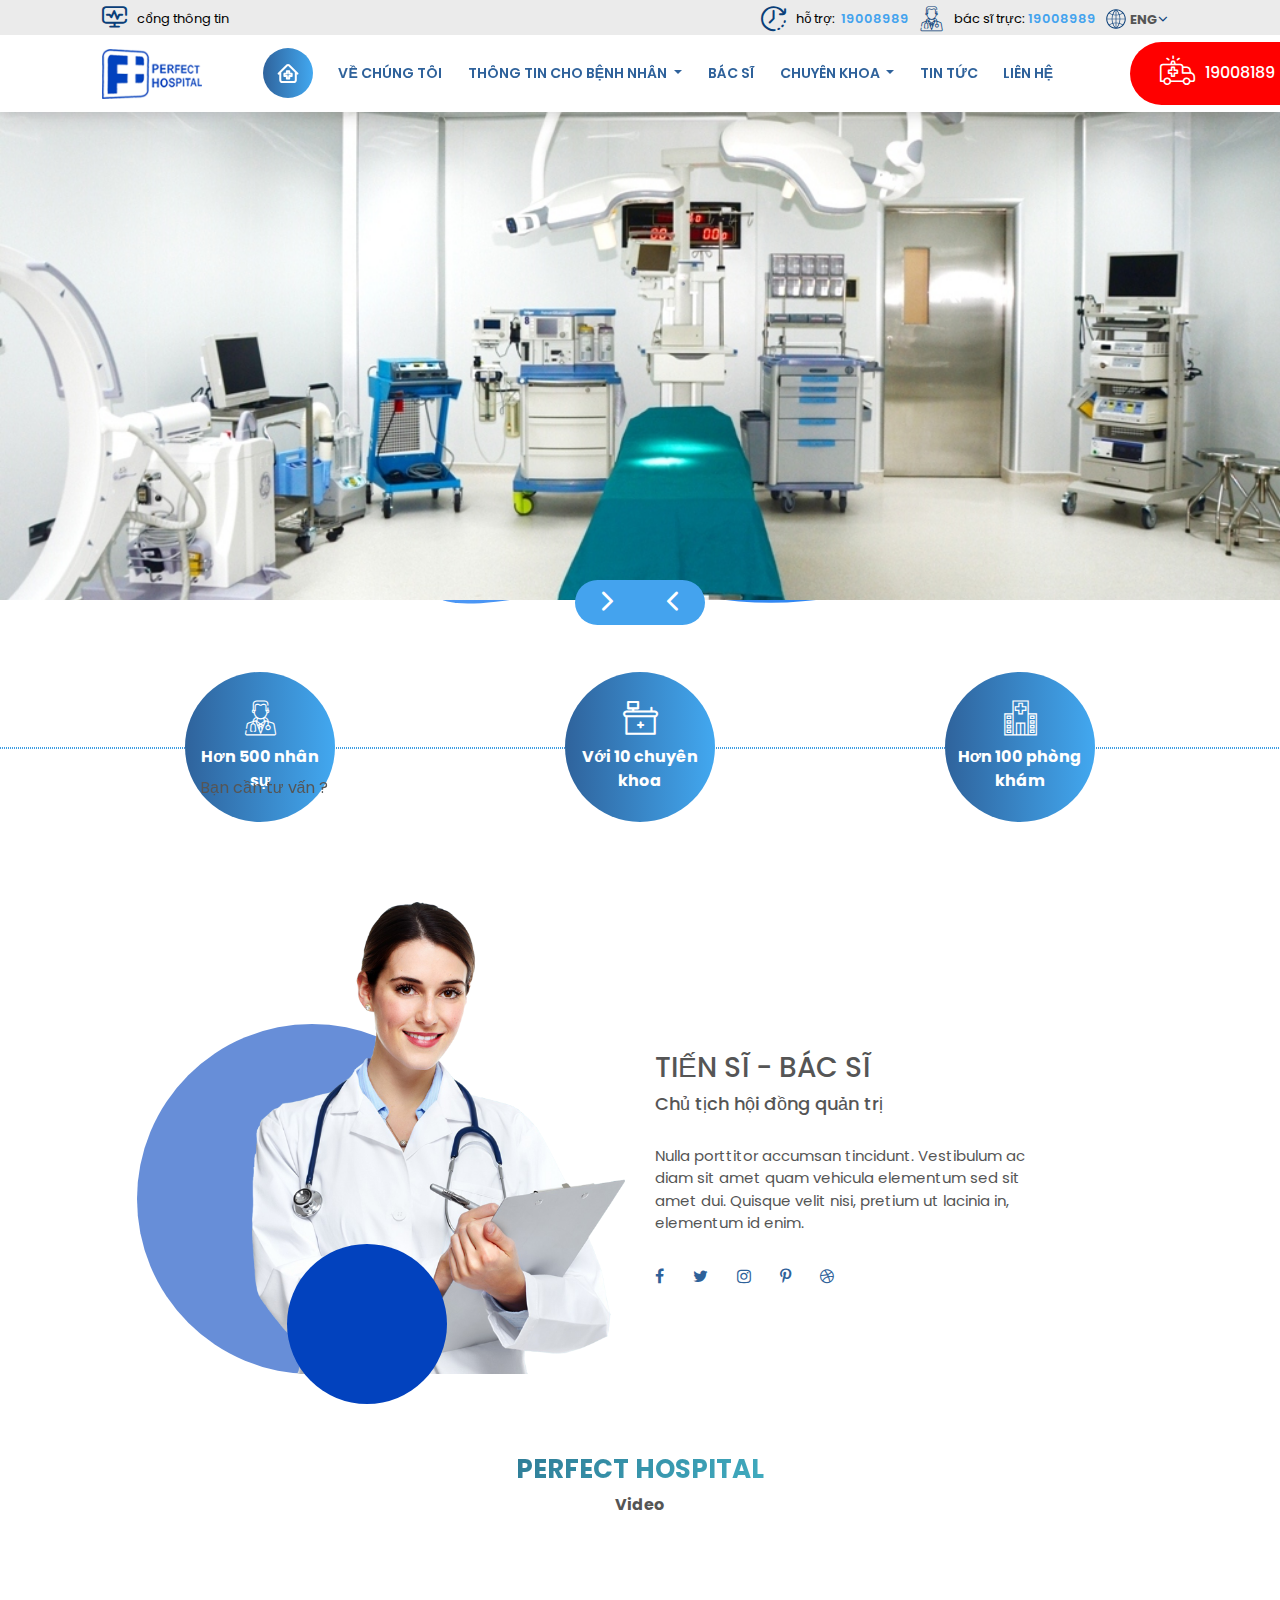
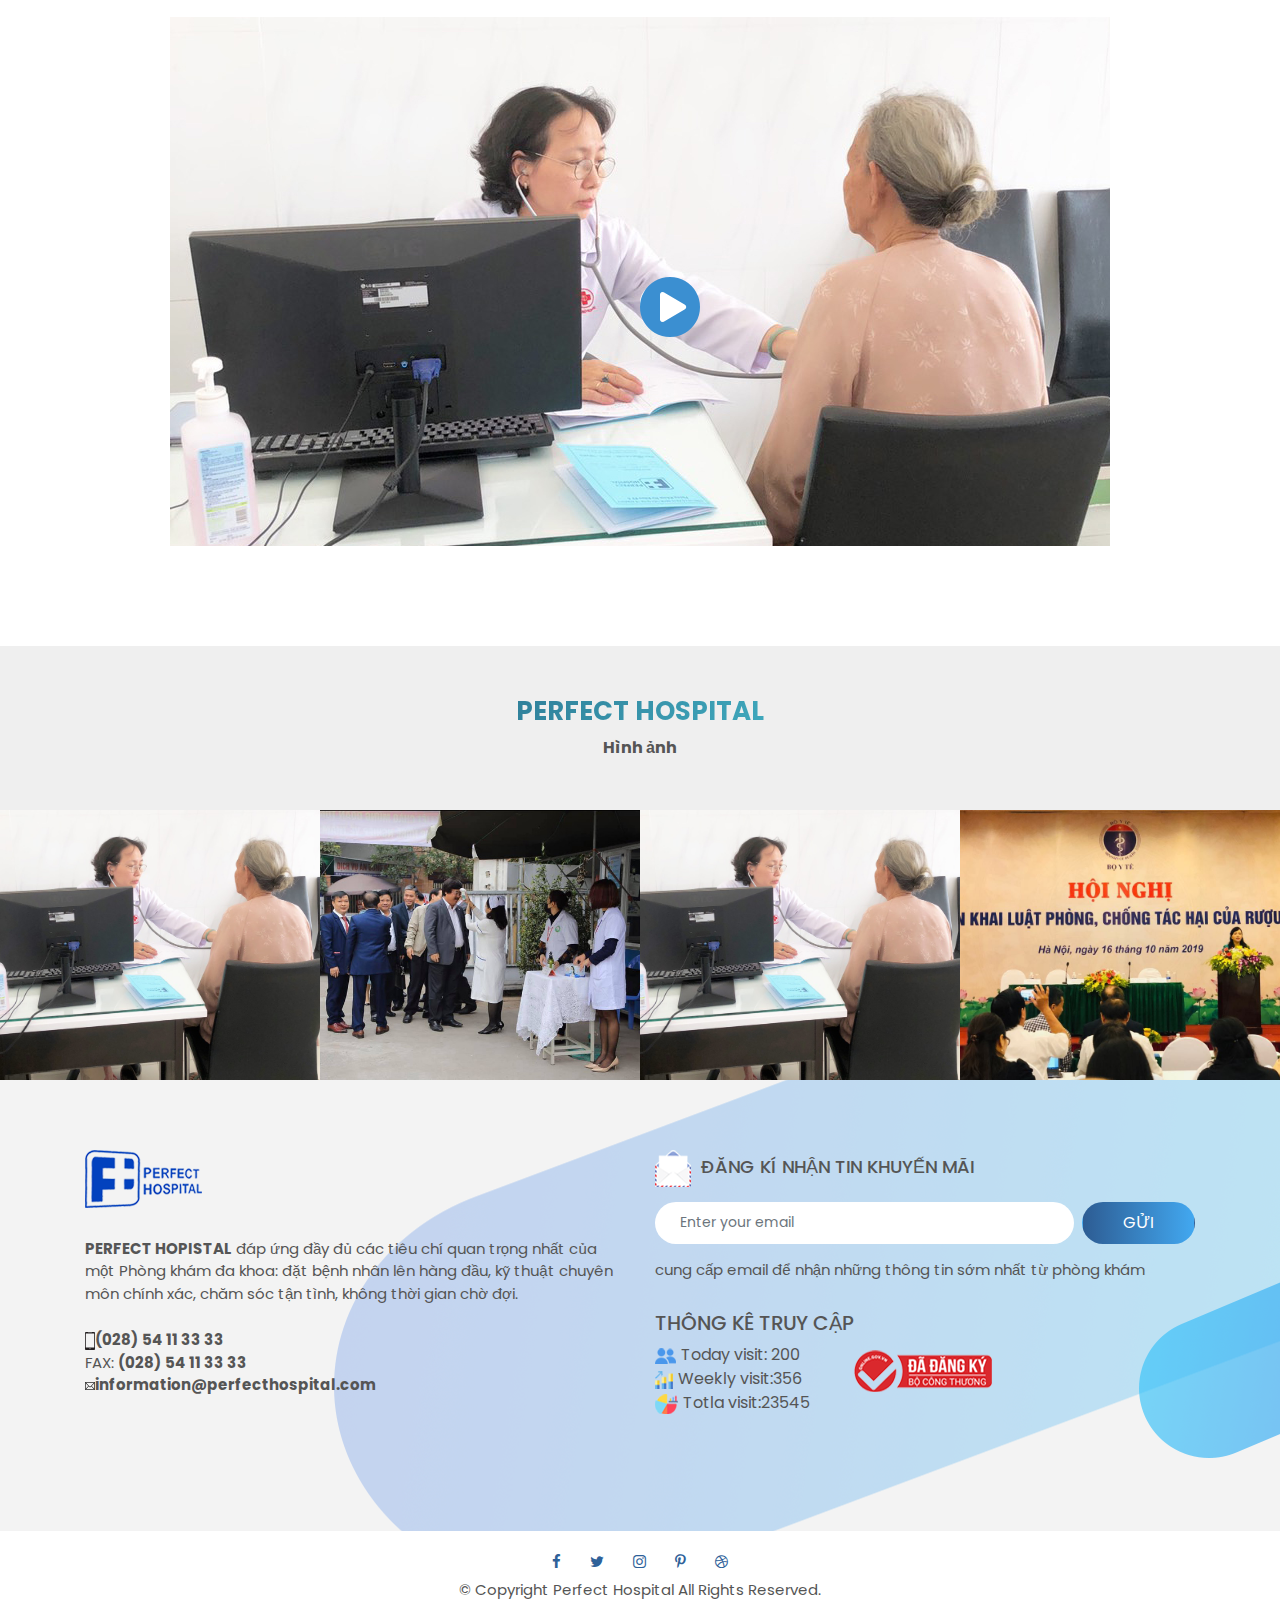
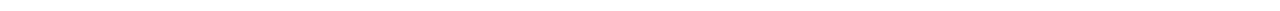
==== commit 7bc5e8be: "update" ====
--- a/about.html
+++ b/about.html
@@ -73,22 +73,31 @@
                         <li class="nav-item">
                             <a class="nav-link" href="about.html">VỀ CHÚNG TÔI</a>
                         </li>
-                        <li class="nav-item">
-                            <a class="nav-link" href="property-grid.html">CHUYÊN KHOA</a>
+                       <li class="nav-item dropdown">
+                            
+                            <a  class="nav-link btn btn-default dropdown-toggle" href="specialist.html" id="navbarDropdown">
+                                THÔNG TIN CHO BỆNH NHÂN
+                            </a>
+                            <div class="dropdown-menu" aria-labelledby="navbarDropdown">
+                                <a class="dropdown-item" href="detail.html">Thông tin nhập viện</a>
+                                <a class="dropdown-item" href="detail.html">Thông tin xuất viện</a>
+                                <a class="dropdown-item" href="detail.html">Bảo hiểm và Viện phí</a>
+                                <a class="dropdown-item" href="detail.html">Thông tin cho người nhà</a>
+                            </div>
                         </li>
                         <li class="nav-item">
                             <a class="nav-link" href="blog-grid.html">BÁC SĨ</a>
                         </li>
                         <li class="nav-item dropdown">
                             
-                            <a class="nav-link dropdown-toggle" href="#" id="navbarDropdown" role="button" data-toggle="dropdown" aria-haspopup="true" aria-expanded="false">
-                                PHÒNG KHÁM
+                            <a class="nav-link btn btn-default dropdown-toggle" href="specialist.html" id="navbarDropdown">
+                                CHUYÊN KHOA
                             </a>
                             <div class="dropdown-menu" aria-labelledby="navbarDropdown">
-                                <a class="dropdown-item" href="property-single.html">Property Single</a>
-                                <a class="dropdown-item" href="blog-single.html">Blog Single</a>
-                                <a class="dropdown-item" href="agents-grid.html">Agents Grid</a>
-                                <a class="dropdown-item" href="agent-single.html">Agent Single</a>
+                                <a class="dropdown-item" href="detail.html">Khoa xương khớp</a>
+                                <a class="dropdown-item" href="detail.html">Khoa tim mạch</a>
+                                <a class="dropdown-item" href="detail.html">Khoa tiêu hóa</a>
+                                <a class="dropdown-item" href="detail.html">Khoa nhi</a>
                             </div>
                         </li>
                         <li class="nav-item">
@@ -104,6 +113,8 @@
         </nav>
         <!--/ END MAIN MENU /-->
         <div class="about">
+
+            </section>
             <section>
                 <div id="property-single-carousel" class="owl-carousel owl-arrow gallery-property">
                             <div class="carousel-item-b">
@@ -310,6 +321,7 @@
                 </div>
             </div>
         </footer>
+        <div class="chat"><img src="icon/chat-bottom.svg" alt="">Bạn cần tư vấn ?</div>
         <!--/ Footer End /-->
         <!--/ Footer End /-->
         <a href="#" class="back-to-top"><i class="fa fa-chevron-up"></i></a>
--- a/css/style.css
+++ b/css/style.css
@@ -3,7 +3,7 @@
 /*======================================
 //--//-->   STYLES GENERALES
 ======================================*/
-
+html{height: 100%;width:100%;}
 body {
     font-family: 'Poppins', sans-serif;
     color: #555555;
@@ -104,6 +104,21 @@
     background: linear-gradient(-45deg, #5bf3fd, #143559);
     -webkit-background-clip: text;
     -webkit-text-fill-color: transparent;
+}
+.chat{
+    right: 0;
+    position: fixed;
+    bottom: 100px;
+}
+.chat img{
+  width: 80%;
+    margin: 0 auto;
+    display: block;
+}
+.chat p{
+      font-size: 20px;
+    font-weight: bold;
+    color: #398bf4;
 }
 .no-margin {
     margin: 0;
@@ -687,14 +702,14 @@
   background: linear-gradient(to left, #42a8f0, #387dcb);
 
 }
-.tab-content{
+.main-tab{
   background: url("../img/services/ser01.jpg") no-repeat center right;
     border-top: 1px solid #fff;
     position: relative;
     background-size: cover;
         height: 50vh;
 }
-.tab-content img{width: 100%;}
+.main-tab img{width: 100%;}
 .news-bottom {margin-top: 20px;}
 nav > div a.nav-item.nav-link:hover,
 nav > div a.nav-item.nav-link:focus
@@ -894,8 +909,8 @@
 
 .hero-section,
 .hero-section > .container > .row {
-  height: 100vh;
-  min-height: 880px;
+ height: 75vh;
+    min-height: 650px;
 }
 
 .hero-section.inner-page {
@@ -1490,9 +1505,15 @@
   font-size: 40px;
  text-shadow: 2px 4px 3px rgba(0,0,0,0.3);
 }
+.specialist-list-item img{
+  opacity: .7;
+    width: 20px;
+
+}
  .workflow-content i::before {
     font-size: 35px;
 }
+
 .arrow-ico::before{text-shadow: none !important;}
 .navbar-default.navbar-trans .nav-link,
 .navbar-default.navbar-reduce .nav-link {
@@ -2487,10 +2508,10 @@
     color: #fff;
     border-radius: 25px;
     text-align: center;
-    color: #fff;
+    color: #fff !important;
     padding: 8px 40px;
     display: inline-block;
-    margin-top: 30px;
+    margin-top: 20px;
 }
 
 .btn-no-border{color:#fff;float: right;margin-top: 20px;}
--- a/css/about.css
+++ b/css/about.css
@@ -1,20 +1,40 @@
 
 /***** Top content *****/
+.mr-80{margin-top: 80px;margin-bottom: 80px;}
 .header-sub-bg {
     width: 100%;
-    height: 250px;
+    height: 350px;
     object-fit: cover;
-    /* margin-bottom: 50px; */
-    background: linear-gradient(to right, rgba(39, 70, 133, 0.8) 0%, rgba(61, 179, 197, 0.8) 100%), url("../img/header-bg.jpg");
+    background:/*  linear-gradient(to right, rgba(39, 70, 133, 0.8) 0%, rgba(61, 179, 197, 0.8) 100%),  */
+    url("../img/header-bg.jpg") center center;
+        margin-bottom: 80px;
+        position: relative;
+}
+.navigation-page{
+  position: absolute;
+    top: 50%;
+    left: 15%;
+    z-index: 9;
+    font-size: 30px;
+    color: #003fbc;
+    font-weight: bold;
+
+}
+.small-title{
+
+    color: #fff;
+    display: block;
+    font-size: 30px;
+    font-weight: 500;
 }
 .top-content { width: 100%; padding-top: 100px; }
 .title-box{
     text-align: center;
     margin-bottom: 50px;
 }
-.title-box span{
-    font-weight: bold;
-}
+.title-box span{font-weight: bold;}
+.sub-title{text-align: center;padding-top: 30px;}
+.grey-bg{background: #c2cbd4 !important;}
 .title-boxout-box{
     margin:  30px 0;
     position: relative;
@@ -147,17 +167,26 @@
 }
 /* SPECIALIST */
 /****************************************/
+.specialist-list-item .title-item{text-align: center;}
+.specialist-list-item ul{
+    padding: 40px 0 30px 0;
+    line-height: 25px;
+}
 .specialist-box{background: #eceff3;padding: 50px 0;}
 .specialist-list h3{
     text-align: center;
     padding: 40px 0;
 }
+.specialist-list{padding-bottom:100px;}
+
 .specialist-item i::before{
-    font-size: 30px;
-}
+    font-size: 40px;
+    text-shadow: 2px 4px 3px rgba(0,0,0,0.3);
+}
+.specialist-item p{font-size: 20px;}
 .title-item{
     background: #ced4da;
-    padding: 25px 20px;
+    padding: 18px 20px;
     margin: 0 -15px;
 }
 .specialist-item{
@@ -165,8 +194,9 @@
     height: 170px;
     color: #fff;
     text-align: center;
-    padding-top: 40px;
+    padding-top: 30px;
     border-radius: 20px;
+    background: linear-gradient(to left, #42a8f0, #3e74b3);
 }
 /* CONTACT  */
 .heading-banner {
@@ -194,4 +224,145 @@
 .contact-address {
     margin: 70px 0 80px 0;
     position: relative;
+}
+.contact-address h4{font-weight: bold;}
+/* DOCTOR */
+.doctor-content{margin-top: 50px;}
+.wrap-search {
+    width: 92%;
+    margin: 0 auto;
+    padding-bottom: 20px;
+    max-width: 550px;
+    min-width: 270px;
+}
+.search{
+    position: relative;
+}
+.search-sec{
+    background: #ebebeb;
+}
+.search select{
+    width: 100%;
+    height: 40px;
+    color: #777;
+    border: 1px solid #ddd;
+}
+.searchTerm {
+    float: left;
+    width: 100%;
+    border: 1px solid #DDD;
+    padding: 5px 5px 5px 15px;
+    height: 40px;
+    border-radius: 5px;
+    outline: none;
+}
+.searchButton {
+    position: absolute;
+    right: 0;
+    width: 60px;
+    height: 40px;
+    border: 1px solid #41a3ea;
+    background: #40a2e8;
+    text-align: center;
+    color: #fff;
+    border-top-right-radius: 4px;
+    border-bottom-right-radius: 4px;
+}
+.doctor-img img{
+        display: block;
+    border: 5px solid #ddd;
+    border-radius: 50%;
+    height: 170px;
+    width: 170px;
+    object-fit: contain;
+}
+.tbl-left{
+    border-bottom: 1px dotted #b5babf;
+    border-right: 1px dotted #b5babf;
+    padding: 10px;
+    font-weight: bold;
+    font-size: 14px;
+}
+.tbl-right{
+   border-bottom: 1px dotted #b5babf;
+    padding: 10px;
+    font-size: 15px;
+}
+.doctor-name{
+    font-weight: bold;
+    color: #4774a6;
+}
+.doctor-item{
+    border: 5px solid #dee2e6;
+    padding: 20px;
+    margin-bottom: 20px;
+    background: #fff;
+}
+/* NEWS */
+#exTab1 .tab-content {
+  color : white;
+  background-color: #428bca;
+  padding : 5px 15px;
+}
+
+/* remove border radius for the tab */
+
+#exTab1 .nav-pills > li > a {
+  border-radius: 0;
+}
+.sub-tab .nav-tabs{
+    justify-content: center;
+    background: #ced4da;
+}
+.news-left{position: relative;}
+.news-left span{
+        background: rgba(0, 123, 255, 0.67);
+    position: absolute;
+    bottom: 0px;
+    left: 15px;
+    width: 60%;
+    color: #fff;
+    padding: 20px;
+}
+.news-page .tab-content{padding: 60px 0;}
+.news-page .nav-tabs .nav-link.active{
+    background: linear-gradient(to left, #42a8f0, #2d5c93);
+    color: #fff;
+    border-color: transparent;
+    border-radius: 0;
+    border: 0;
+}
+/* DETAIL PAGE */
+.detail-img{margin: 30px 0;}
+.right-content{
+    background: #ebebeb;
+    padding: 20px;
+        border-top-left-radius: 10px;
+    border-top-right-radius: 10px;
+}
+.right-content-img img{margin-bottom:20px;}
+.right-content ul{padding:0;}
+.right-content h5{    color: #2e5e95;}
+.right-content ul li{
+    border-bottom: 1px solid #ced4da;
+    padding: 10px 0;
+}
+.advice{
+    background: linear-gradient(to left, #42a8f0, #2d5c93);
+    color: #fff;
+    padding: 10px;
+    position: relative;
+    margin-top: 20px;
+    padding: 20px;
+}
+.advice img{
+        position: absolute;
+    right: 20px;
+    bottom: 20px;
+    width: 18%;
+}
+.right-content-info img{
+    width: 20px;
+    opacity: .5;
+    margin-right: 10px;
 }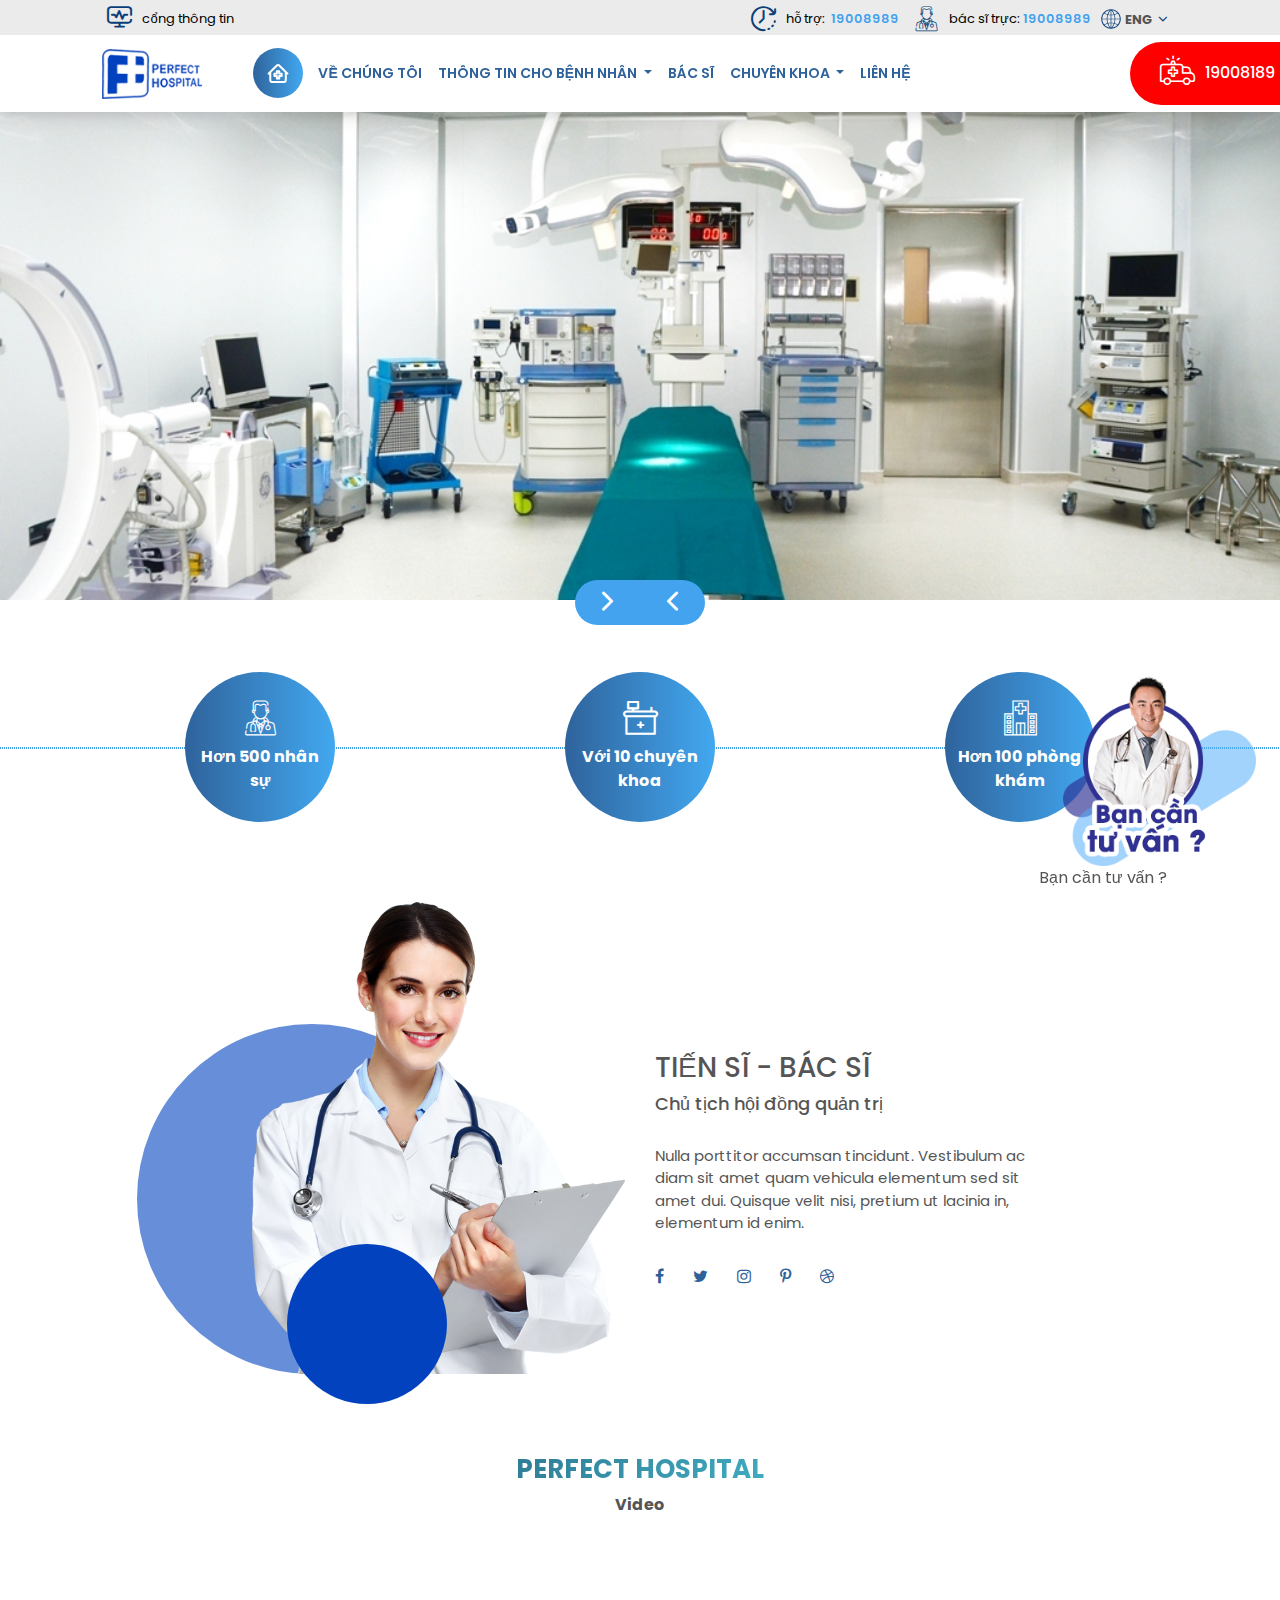
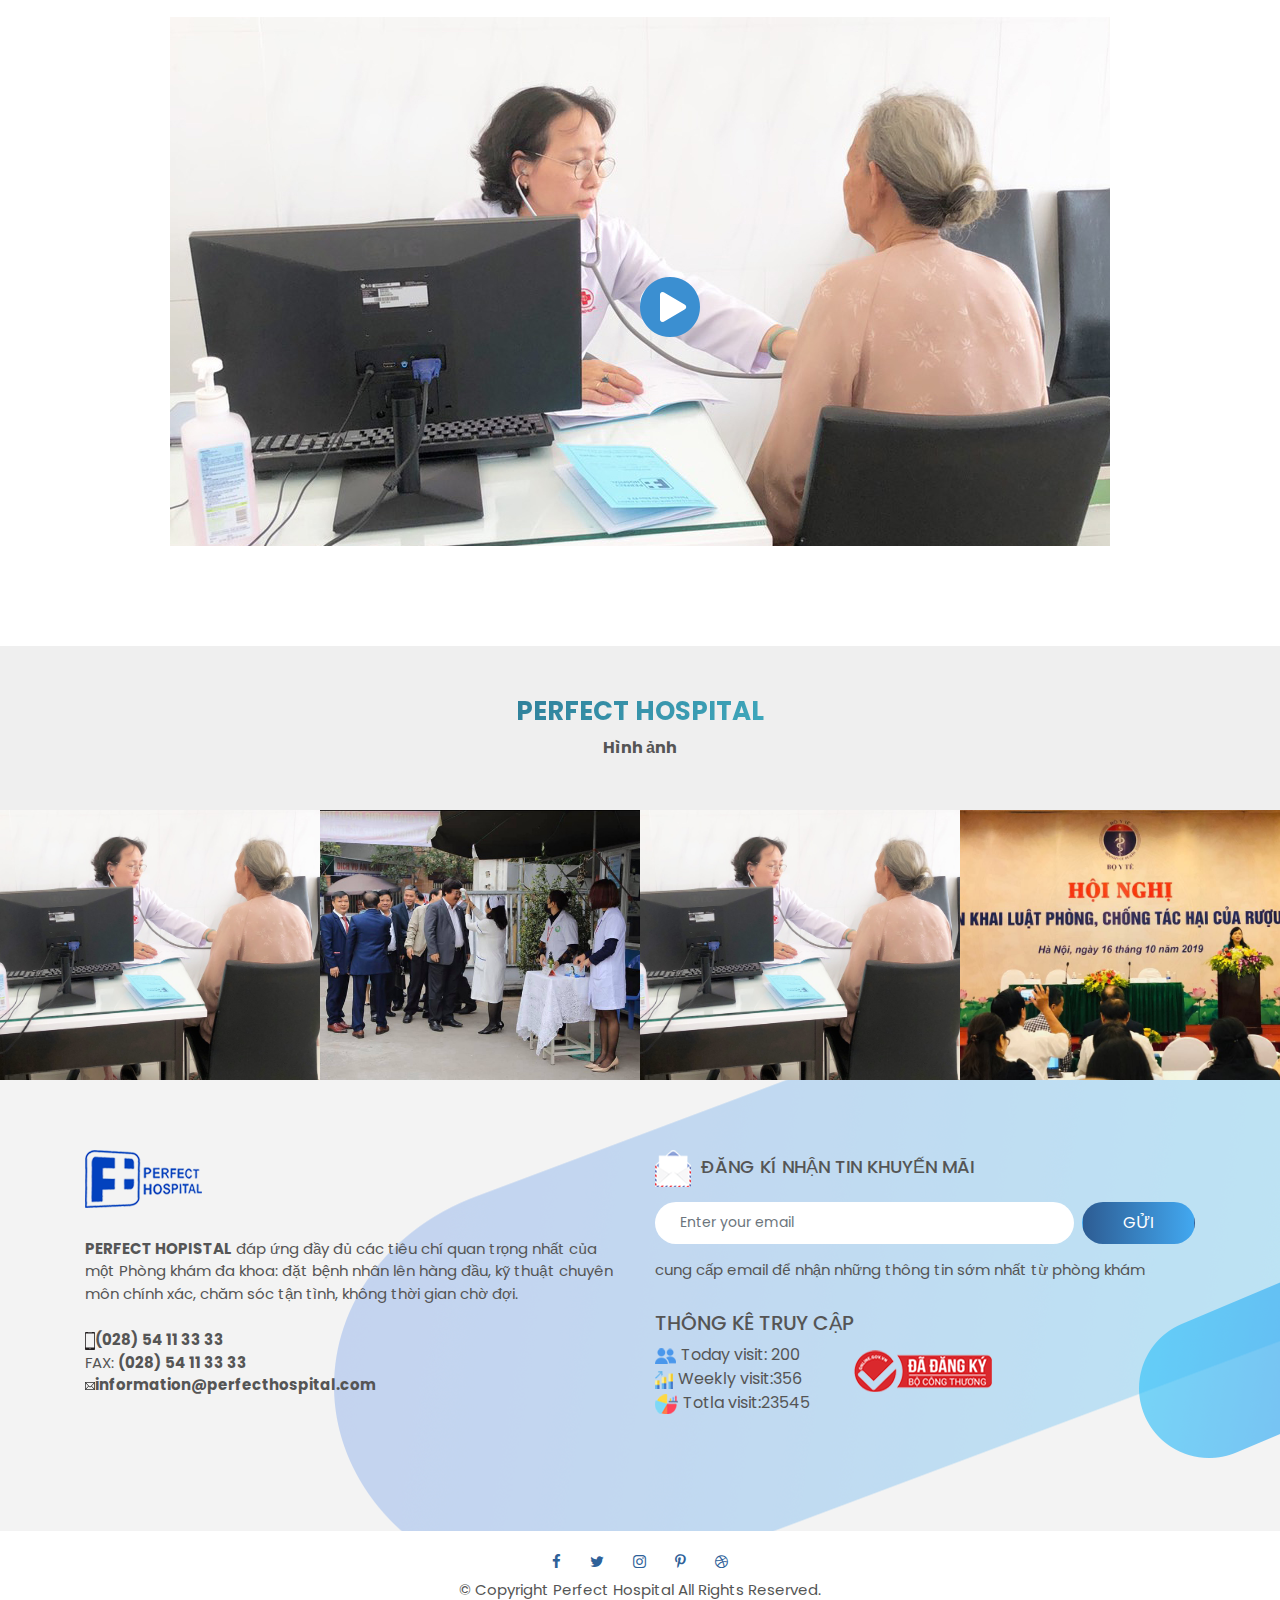
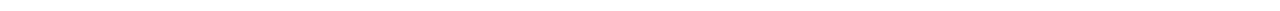
==== commit b6223ff8: "update" ====
--- a/about.html
+++ b/about.html
@@ -100,9 +100,9 @@
                                 <a class="dropdown-item" href="detail.html">Khoa nhi</a>
                             </div>
                         </li>
-                        <li class="nav-item">
+                       <!--  <li class="nav-item">
                             <a class="nav-link" href="contact.html">TIN TỨC</a>
-                        </li>
+                        </li> -->
                         <li class="nav-item">
                             <a class="nav-link" href="contact.html">LIÊN HỆ</a>
                         </li>
@@ -321,7 +321,7 @@
                 </div>
             </div>
         </footer>
-        <div class="chat"><img src="icon/chat-bottom.svg" alt="">Bạn cần tư vấn ?</div>
+        <div class="chat"><img src="icon/chat-bottom.png" alt="">Bạn cần tư vấn ?</div>
         <!--/ Footer End /-->
         <!--/ Footer End /-->
         <a href="#" class="back-to-top"><i class="fa fa-chevron-up"></i></a>
--- a/css/style.css
+++ b/css/style.css
@@ -108,7 +108,8 @@
 .chat{
     right: 0;
     position: fixed;
-    bottom: 100px;
+    bottom: 10px;
+    z-index: 99;
 }
 .chat img{
   width: 80%;
@@ -258,7 +259,7 @@
 #video-popup-close:hover {
   color: #DE0023;
 }
-.fr-video{padding:25px 35px;}
+.fr-video{padding:25px 35px;padding-right: 0;}
 .fr-form i::before{
   border: 2px solid #fff;
     padding: 15px;
@@ -266,7 +267,7 @@
 }
 .fr-schedule{   
   margin-top: 17px;
-    padding: 0 20px;
+    padding: 0 10px;
   }
 .video-banner {
   display: block;
@@ -624,7 +625,7 @@
     background: #ddd;
     border-radius: 20px;
     padding-top: 15px;
-    padding-bottom: 15px;
+    padding-bottom: 30px;
     background: #5485e5;
     background: -webkit-linear-gradient(to left, #3f2b96, #a8c0ff);
     background: linear-gradient(to left, #42a8f0, #5485e5);
@@ -639,6 +640,7 @@
     border: 0;
     padding: 10px;
     font-size: 18px;
+        min-width: 220px;
 
 }
 .fr-txt{min-height: 150px;margin-top: 20px;}
@@ -766,10 +768,10 @@
   background: #316ba5;
     color: #fff;
     display: flex;
-    padding: 20px 15px;
+    padding: 25px 10px 25px 15px;
 }
 .news-bottom-item img{
-      border: 4px solid #fff;
+    border: 4px solid #fff;
     height: 100px;
 }
 .news-bottom-info{margin-left: 10px;}
@@ -1438,6 +1440,7 @@
   margin-right: 5px;
     font-size: 13px;
     color: #000;
+        margin-left: 5px;
 }
 
 .top-navbar i::before {
@@ -1511,7 +1514,7 @@
 
 }
  .workflow-content i::before {
-    font-size: 35px;
+    font-size: 25px;
 }
 
 .arrow-ico::before{text-shadow: none !important;}
@@ -1620,6 +1623,7 @@
     transition: all 500ms ease;
     min-width: 220px;
     font-size: 14px;
+    color: #616972;
 }
 
 .navbar-default .dropdown .dropdown-menu .dropdown-item:hover {
@@ -2401,18 +2405,18 @@
 
 }
 footer .copyright-footer {
-       padding-top: 20px;
-    text-align: center;
-    background: #fff;
-    font-size: 15px;
-    padding-bottom: 10px;
+  padding-top: 20px;
+  text-align: center;
+  background: #fff;
+  font-size: 15px;
+  padding-bottom: 10px;
 }
 
 footer .credits {
     font-size: 14px;
 }
 .footer-icon{width: 10px;}
-.footer-logo{margin-bottom: 30px;}
+.footer-logo{margin-bottom: 30px;margin-right: 10px;}
 .fr-textbox{border-radius: 25px !important;}
 .fr-btn-footer{margin-top: 0 !important; color:#fff !important;}
 /*======================================
@@ -2552,13 +2556,14 @@
     }
     .navbar-default.navbar-trans .nav-item,
     .navbar-default.navbar-reduce .nav-item {
-        margin-left: 15px;
+        margin-left: 5px;
     }
     .navbar-default .dropdown .dropdown-menu {
         border-left: 0;
-        display: block;
-        position: absolute;
-        box-shadow: 0 2px rgba(17, 16, 15, 0.1), 0 2px 10px rgba(20, 19, 18, 0.1);
+      display: block;
+      position: absolute;
+      top: 58px;
+      border-top: 1px solid #40a1e7;
     }
     .box-collapse {
         width: 50%;
@@ -2567,57 +2572,7 @@
         right: 200px;
     }
  
-    .intro .intro-subtitle.intro-price {
-        padding-top: 2rem;
-        font-size: 1.5rem;
-    }
-    .intro-single .title-single-box .title-single {
-        font-size: 2.1rem;
-    }
-    .grid .card-box-a,
-    .grid .card-box-b,
-    .grid .card-box-c,
-    .grid .card-box-d {
-        margin-bottom: 2.5rem;
-    }
-    .card-box-a:hover .img-a,
-    .card-box-a:hover .img-b,
-    .card-box-b:hover .img-a,
-    .card-box-b:hover .img-b {
-        -webkit-transform: scale(1.2);
-        transform: scale(1.2);
-    }
-    .card-box-a .price-a,
-    .card-box-b .price-a {
-        font-size: .9rem;
-    }
-    .card-box-a:hover .card-overlay-a-content {
-        bottom: 60px;
-    }
-    .card-box-a:hover .card-body-a {
-        padding-bottom: 1rem;
-    }
-    .card-overlay-a-content {
-        bottom: -20px;
-    }
-    .card-header-a .card-title-a {
-        font-size: 1.3rem;
-    }
-    .card-info .card-info-title {
-        font-size: .9rem;
-    }
-    .card-info li span {
-        font-size: .8rem;
-    }
-    .card-header-b {
-        bottom: 0px;
-    }
-    .card-header-b .title-2 {
-        font-size: 1rem;
-    }
-    .card-header-b .date-b {
-        font-size: .9rem;
-    }
+  
     .box-comments .list-comments .comment-author {
         font-size: 1.5rem;
     }
@@ -2647,12 +2602,6 @@
     }
     .sinse-box .sinse-title {
         font-size: 1.8rem;
-    }
-}
-
-@media (min-width: 768px) and (min-width: 768px) {
-    .card-box-a:hover .card-overlay-a-content {
-        bottom: 60px;
     }
 }
 
@@ -2757,19 +2706,24 @@
       bottom: 0;
     }
     .fr-form{
-      height: 100%;
+      /* height: 100%; */
       padding: 60px 0;
     }
 
   
 }
+@media (min-width: 992px) and (max-width: 1200px){
+  .news-bottom-item{display: block;}
+}
 @media (max-width: 991px) {
+
+  .fr-schedule{padding:0 30px;}
   .table-cell{padding-bottom: 0;}
     .property-contact {
         margin-top: 2.5rem;
     }
     .schedule-form{width: 100%;position: relative;bottom: 0;}
-    .fr-form{height: 100%;padding: 40px 0;}
+    .fr-form{padding: 40px 0;}
     .fr-form{background: #fff;}
      .intro-subtitle.intro-img{display: none;}
     .sm-none{display: none;}
--- a/css/about.css
+++ b/css/about.css
@@ -7,8 +7,7 @@
     object-fit: cover;
     background:/*  linear-gradient(to right, rgba(39, 70, 133, 0.8) 0%, rgba(61, 179, 197, 0.8) 100%),  */
     url("../img/header-bg.jpg") center center;
-        margin-bottom: 80px;
-        position: relative;
+    position: relative;
 }
 .navigation-page{
   position: absolute;
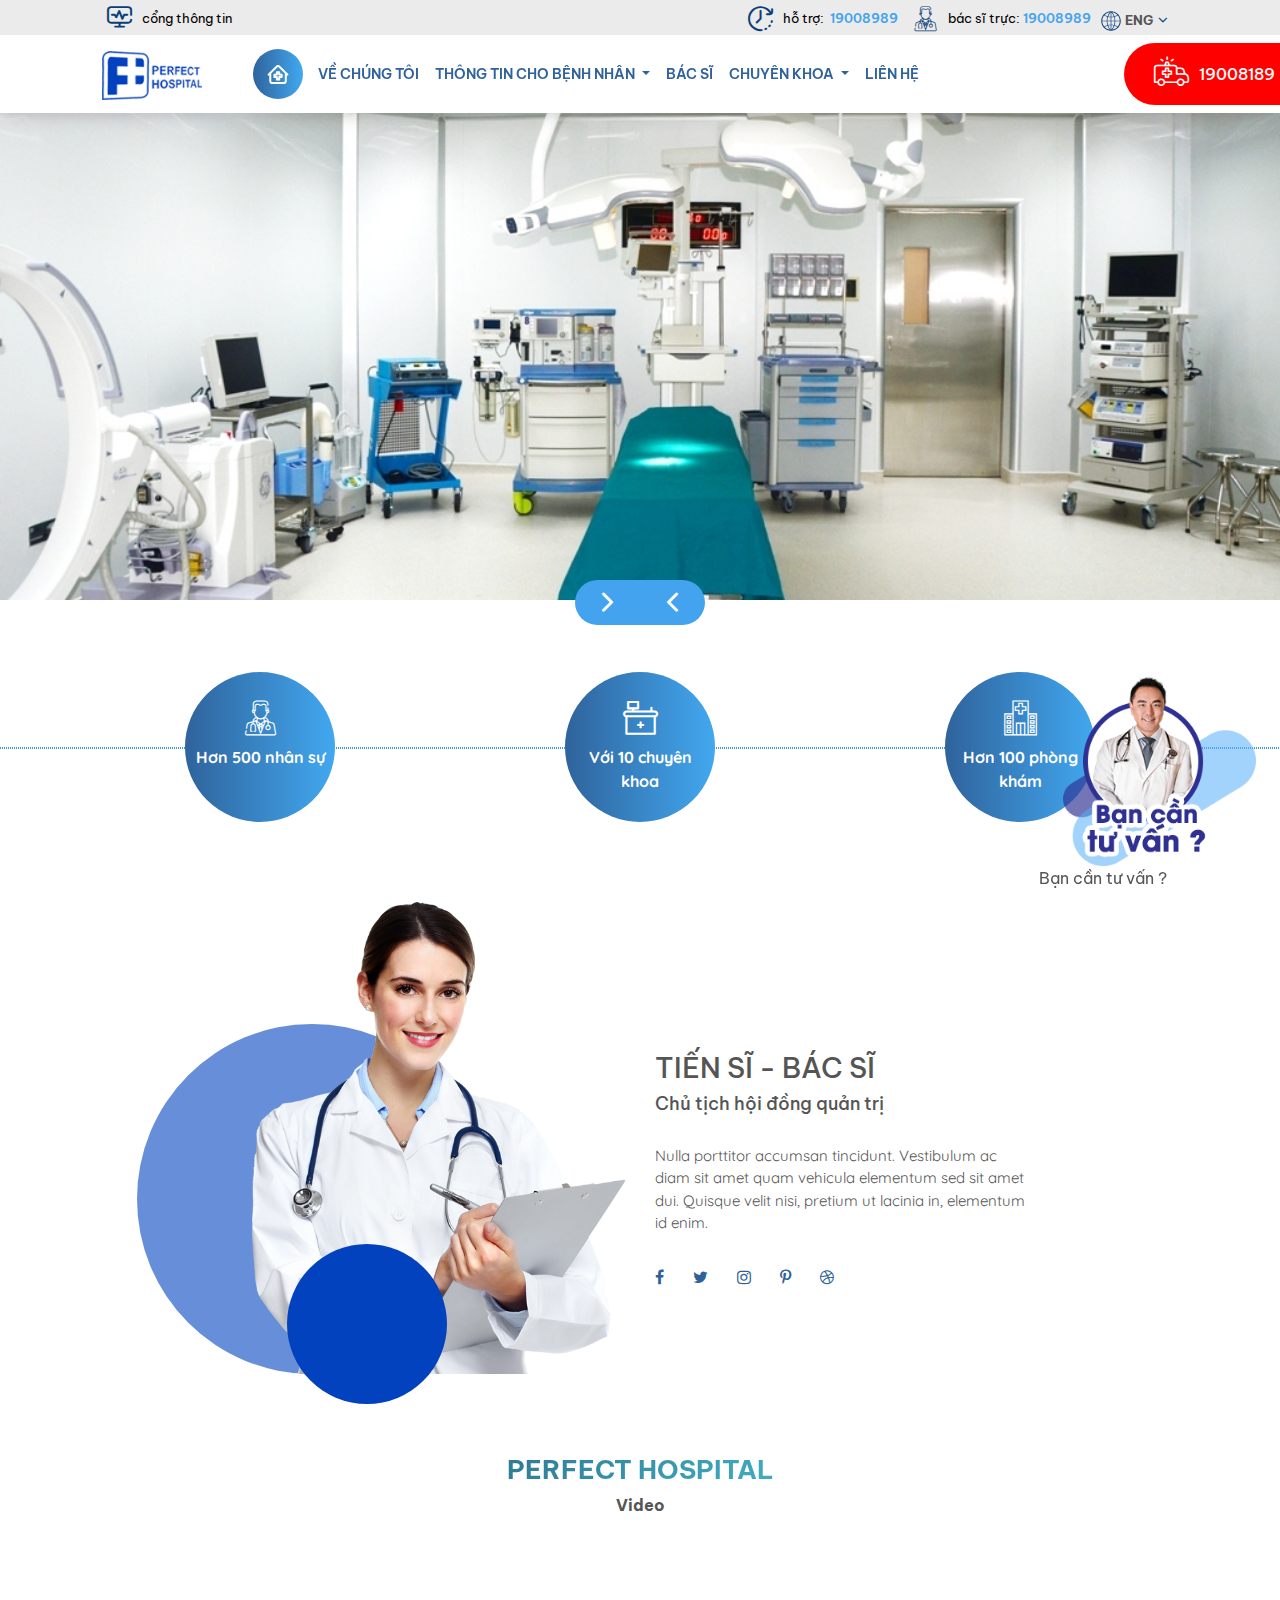
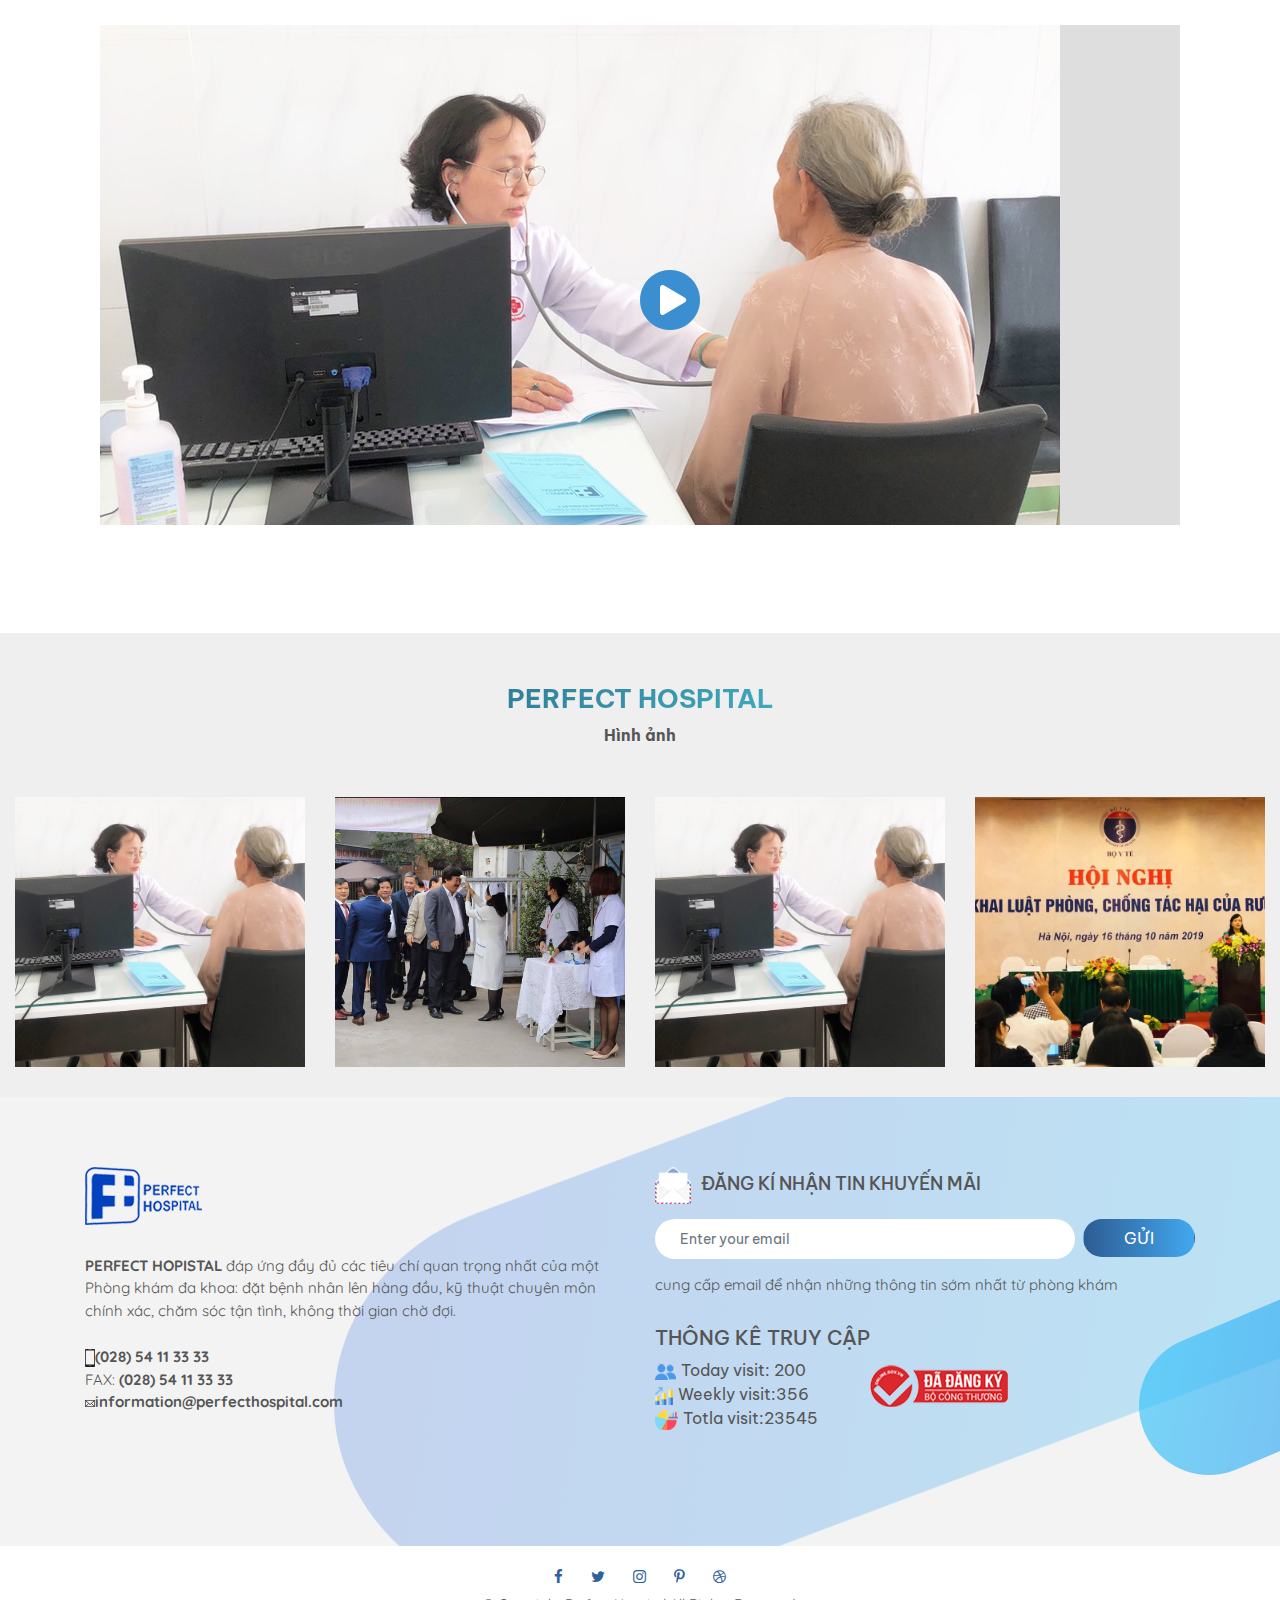
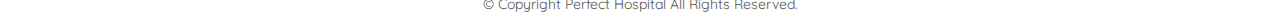
==== commit 955650de: "update 28" ====
--- a/about.html
+++ b/about.html
@@ -10,8 +10,8 @@
         <link href="img/favicon.png" rel="icon">
         <link href="img/apple-touch-icon.png" rel="apple-touch-icon">
         <!-- Google Fonts -->
-        <link href="https://fonts.googleapis.com/css?family=Poppins:300,400,500,600,700" rel="stylesheet">
-        <!-- Bootstrap CSS File -->
+        <link href="https://fonts.googleapis.com/css?family=Quicksand&display=swap" rel="stylesheet">
+        <link href="https://fonts.googleapis.com/css?family=Be+Vietnam&display=swap" rel="stylesheet">
         <link href="lib/bootstrap/css/bootstrap.min.css" rel="stylesheet">
         <!-- Libraries CSS Files -->
         <link href="lib/font-awesome/css/font-awesome.min.css" rel="stylesheet">
@@ -30,13 +30,13 @@
     <body>
         <!--/ MAIN MENU/-->
         <div class="top-navbar">
-            <div class="pull-left flex-display"><i class="flaticon-pulse"></i><span class="sm-none">CỔNG THÔNG TIN</span></div>
+            <a class="pull-left flex-display"><i class="flaticon-pulse"></i><span class="sm-none">CỔNG THÔNG TIN</span></a>
             <div class="top-right pull-right flex-display">
-                <div class="flex-display">
+                <div class="flex-display CP-display">
                     <i class="flaticon-wall-clock"></i><span>Hỗ trợ: &nbsp;</span>
                     <small>19008989</small>
                 </div>
-                <div class="flex-display">
+                <div class="flex-display CP-display">
                     <i class="flaticon-doctor"></i><span>Bác sĩ trực:&nbsp;</span>
                     <small>19008989</small>
                 </div>
@@ -47,8 +47,8 @@
                             <li>ENG<i class="fa fa-angle-down" aria-hidden="true"></i>
                                 <div class="triangle"></div>
                                 <ul>
-                                    <li><i class="sl-flag flag-de"><div id="germany"></div></i> <span class="active">Vietnam</span></li>
-                                    <li><i class="sl-flag flag-usa"><div id="germany"></div></i> <span>Englisch</span></li>
+                                    <li><i class="sl-flag flag-vn"><div id="germany"></div></i> <span class="active">Vietnam</span></li>
+                                    <li><i class="sl-flag flag-eng"><div id="germany"></div></i> <span>Englisch</span></li>
                                 </ul>
                             </li>
                         </ul>
@@ -73,7 +73,7 @@
                         <li class="nav-item">
                             <a class="nav-link" href="about.html">VỀ CHÚNG TÔI</a>
                         </li>
-                       <li class="nav-item dropdown">
+                        <li class="nav-item dropdown">
                             
                             <a  class="nav-link btn btn-default dropdown-toggle" href="specialist.html" id="navbarDropdown">
                                 THÔNG TIN CHO BỆNH NHÂN
@@ -100,7 +100,7 @@
                                 <a class="dropdown-item" href="detail.html">Khoa nhi</a>
                             </div>
                         </li>
-                       <!--  <li class="nav-item">
+                        <!--  <li class="nav-item">
                             <a class="nav-link" href="contact.html">TIN TỨC</a>
                         </li> -->
                         <li class="nav-item">
@@ -113,118 +113,116 @@
         </nav>
         <!--/ END MAIN MENU /-->
         <div class="about">
-
-            </section>
-            <section>
-                <div id="property-single-carousel" class="owl-carousel owl-arrow gallery-property">
-                            <div class="carousel-item-b">
-                                <img src="img/about/ab03.jpg" alt="">
-                            </div>
-                            <div class="carousel-item-b">
-                                <img src="img/slide-3.jpg" alt="">
-                            </div>
-                            <div class="carousel-item-b">
-                                <img src="img/slide-1.jpg" alt="">
-                            </div>
-                        </div>
-            </section>
-            <div class="row about-box foo">
-                <div class="container">
+        </section>
+        <section>
+            <div id="property-single-carousel" class="owl-carousel owl-arrow gallery-property">
+                <div class="carousel-item-b">
+                    <img src="img/about/ab03.jpg" alt="">
+                </div>
+                <div class="carousel-item-b">
+                    <img src="img/slide-3.jpg" alt="">
+                </div>
+                <div class="carousel-item-b">
+                    <img src="img/slide-1.jpg" alt="">
+                </div>
+            </div>
+        </section>
+        <div class="row about-box foo">
+            <div class="container">
+                <div class="row">
+                    <div class="col-md-4 col-sm-4">
+                        <div class="about-intro">
+                            <i class="flaticon-doctor"></i>
+                            <p>Hơn 500 nhân sự</p>
+                        </div>
+                    </div>
+                    <div class="col-md-4 col-sm-4">
+                        <div class="about-intro">
+                            <i class="flaticon-front-desk"></i>
+                            <p>Với 10 chuyên khoa</p>
+                        </div>
+                        
+                    </div>
+                    <div class="col-md-4 col-sm-4">
+                        <div class="about-intro">
+                            <i class="flaticon-hospital-1"></i>
+                            <p>Hơn 100 phòng khám</p>
+                        </div>
+                    </div>
+                </div>
+            </div>
+        </div>
+        <section class="property-single nav-arrow-b">
+            <div class="container">
+                <div class="about-staff">
                     <div class="row">
-                        <div class="col-md-4 col-sm-4">
-                            <div class="about-intro">
-                                <i class="flaticon-doctor"></i>
-                                <p>Hơn 500 nhân sự</p>
-                            </div>
-                        </div>
-                        <div class="col-md-4 col-sm-4">
-                            <div class="about-intro">
-                                <i class="flaticon-front-desk"></i>
-                                <p>Với 10 chuyên khoa</p>
-                            </div>
-                            
-                        </div>
-                        <div class="col-md-4 col-sm-4">
-                            <div class="about-intro">
-                                <i class="flaticon-hospital-1"></i>
-                                <p>Hơn 100 phòng khám</p>
-                            </div>
-                        </div>
-                    </div>
-                </div>
-            </div>
-            <section class="property-single nav-arrow-b">
-                <div class="container">
-                        <div class="about-staff">
-                            <div class="row">
-                                <div class="col-md-6 col-lg-6">
-                                    <div class="about-doc-img">
-                                        <img class="img-fluid" src="img/doctors/doctor04.png" alt="">
-                                        <span class="big-circle"></span>
-                                        <span class="small-circle"></span>
-                                    </div>
-                                </div>
-                                <div class="col-md-6 col-lg-6">
-                                    <div class="about-doc-info">
-                                        <div class="mr-30">
-                                            <h3 class="title-agent">TIẾN SĨ - BÁC SĨ</h3>
-                                            <h4>Chủ tịch hội đồng quản trị</h4>
-                                        </div>
-                                        <p class="color-text-a mr-30">
-                                            Nulla porttitor accumsan tincidunt. Vestibulum ac diam sit amet quam vehicula elementum sed sit amet
-                                            dui. Quisque velit nisi,
-                                            pretium ut lacinia in, elementum id enim.
-                                        </p>
-                                       
-                                        <div class="socials-a">
-                                            <ul class="list-inline">
-                                                <li class="list-inline-item">
-                                                    <a href="#">
-                                                        <i class="fa fa-facebook" aria-hidden="true"></i>
-                                                    </a>
-                                                </li>
-                                                <li class="list-inline-item">
-                                                    <a href="#">
-                                                        <i class="fa fa-twitter" aria-hidden="true"></i>
-                                                    </a>
-                                                </li>
-                                                <li class="list-inline-item">
-                                                    <a href="#">
-                                                        <i class="fa fa-instagram" aria-hidden="true"></i>
-                                                    </a>
-                                                </li>
-                                                <li class="list-inline-item">
-                                                    <a href="#">
-                                                        <i class="fa fa-pinterest-p" aria-hidden="true"></i>
-                                                    </a>
-                                                </li>
-                                                <li class="list-inline-item">
-                                                    <a href="#">
-                                                        <i class="fa fa-dribbble" aria-hidden="true"></i>
-                                                    </a>
-                                                </li>
-                                            </ul>
-                                        </div>
-                                    </div>
-                                </div>
+                        <div class="col-md-6 col-lg-6">
+                            <div class="about-doc-img">
+                                <img class="img-fluid" src="img/doctors/doctor04.png" alt="">
+                                <span class="big-circle"></span>
+                                <span class="small-circle"></span>
+                            </div>
+                        </div>
+                        <div class="col-md-6 col-lg-6">
+                            <div class="about-doc-info">
+                                <div class="mr-30">
+                                    <h3 class="title-agent">TIẾN SĨ - BÁC SĨ</h3>
+                                    <h4>Chủ tịch hội đồng quản trị</h4>
+                                </div>
+                                <p class="color-text-a mr-30">
+                                    Nulla porttitor accumsan tincidunt. Vestibulum ac diam sit amet quam vehicula elementum sed sit amet
+                                    dui. Quisque velit nisi,
+                                    pretium ut lacinia in, elementum id enim.
+                                </p>
                                 
-                            </div>
-                        </div>
-                        <div class="col-md-12">
-                            <div class="title-box">
-                                <h1 class="txt-big">PERFECT HOSPITAL</h1>
-                                <span class="color-text-a">Video</span>
-                            </div>
-                           <div class="video-wrapper">
-                                <div class="video-container">
-                                    <div class="js-video ng-isolate-scope" >
-                                        <div class="video-poster">
-                                        </div>
-                                        <div class="play"><i class="fa fa-play-circle"></i></div>
-                                    </div>
-                                </div>
-                        </div>
-
+                                <div class="socials-a">
+                                    <ul class="list-inline">
+                                        <li class="list-inline-item">
+                                            <a href="#">
+                                                <i class="fa fa-facebook" aria-hidden="true"></i>
+                                            </a>
+                                        </li>
+                                        <li class="list-inline-item">
+                                            <a href="#">
+                                                <i class="fa fa-twitter" aria-hidden="true"></i>
+                                            </a>
+                                        </li>
+                                        <li class="list-inline-item">
+                                            <a href="#">
+                                                <i class="fa fa-instagram" aria-hidden="true"></i>
+                                            </a>
+                                        </li>
+                                        <li class="list-inline-item">
+                                            <a href="#">
+                                                <i class="fa fa-pinterest-p" aria-hidden="true"></i>
+                                            </a>
+                                        </li>
+                                        <li class="list-inline-item">
+                                            <a href="#">
+                                                <i class="fa fa-dribbble" aria-hidden="true"></i>
+                                            </a>
+                                        </li>
+                                    </ul>
+                                </div>
+                            </div>
+                        </div>
+                        
+                    </div>
+                </div>
+                <div class="col-md-12">
+                    <div class="title-box">
+                        <h1 class="txt-big">PERFECT HOSPITAL</h1>
+                        <span class="color-text-a">Video</span>
+                    </div>
+                    <div class="video-wrapper">
+                        <div class="video-container">
+                            <div class="js-video ng-isolate-scope" >
+                                <div class="video-poster">
+                                </div>
+                                <div class="play"><i class="fa fa-play-circle"></i></div>
+                            </div>
+                        </div>
+                    </div>
                 </div>
             </section>
             <section class="about-images">
@@ -233,10 +231,18 @@
                     <span class="color-text-a">Hình ảnh</span>
                 </div>
                 <div class="about-img">
-                    <div class="about-img-item"><img class="" src="img/news/8.jpg" /></div>
-                    <div class="about-img-item"><img class="" src="img/news/n01.jpg" /></div>
-                    <div class="about-img-item"><img class="" src="img/news/8.jpg" /></div>
-                    <div class="about-img-item"><img class="" src="img/news/n02.jpg" /></div>
+                    <div class="col-md-3 col-sm-6">
+                        <div class="about-img-item"><img class="" src="img/news/8.jpg" /></div>
+                    </div>
+                    <div class="col-md-3 col-sm-6">
+                        <div class="about-img-item"><img class="" src="img/news/n01.jpg" /></div>
+                    </div>
+                    <div class="col-md-3 col-sm-6">
+                        <div class="about-img-item"><img class="" src="img/news/8.jpg" /></div>
+                    </div>
+                    <div class="col-md-3 col-sm-6">
+                        <div class="about-img-item"><img class="" src="img/news/n02.jpg" /></div>
+                    </div>
                 </div>
             </section>
         </div>
--- a/css/style.css
+++ b/css/style.css
@@ -1,1564 +1,348 @@
-
-
 /*======================================
 //--//-->   STYLES GENERALES
 ======================================*/
-html{height: 100%;width:100%;}
-body {
-    font-family: 'Poppins', sans-serif;
-    color: #555555;
-    height: 100%;
-    width: 100%;
-    overflow-x: hidden;
-}
-i {
-    font-style: normal;
-}
-a{
-    cursor: pointer;
-    text-decoration: none;
-    color: #333;
-}
-a:hover{text-decoration: none;}
-ul li{
-  list-style-type: none;
-}
-h4{font-size: 18px;}
-p{margin: 0;font-size: 15px;}
+html{height:100%;width:100%;}
+body{font-family:'Be Vietnam';color:#555555;height:100%;width:100%;overflow-x:hidden;}
+i{font-style:normal;}
+a{cursor:pointer;text-decoration:none;color:#333;}
+a:hover{text-decoration:none;}
+ul li{list-style-type:none;}
+h4{font-size:18px;}
+p{margin:0;font-size:15px;font-family: 'Quicksand';}
 section{/* margin: 100px 0; */}
-.sec-title{padding: 70px 0 20px 0;}
-.link-two {
-    color: #000000;
-    transition: all .5s ease;
-}
-
-.link-two:hover {
-    text-decoration: underline;
-    color: #000000;
-}
-
-.link-one {
-    color: #000000;
-    transition: all .5s ease;
-}
-
-.link-one:hover {
-    color: #000000;
-    text-decoration: none;
-}
-
-.link-icon {
-    color: #000000;
-    font-weight: 500;
-}
-
-.link-icon span {
-    font-size: 14px;
-    padding-left: 4px;
-    vertical-align: middle;
-}
-
-.link-a {
-    color: #ffffff;
-    text-decoration: none;
-}
-
-.link-a:hover {
-    color: #ffffff;
-    text-decoration: none;
-}
-
-.link-a span {
-    font-size: 18px;
-    vertical-align: middle;
-    margin-left: 5px;
-}
-.mr-30{margin-bottom: 30px;}
-.fr-title h4{font-weight: 300;font-size:18px;}
-.fr-title h3{font-size: 25px;}
-.text-brand {
-    color: #000000;
-    font-size: 2rem;
-    font-weight: 600;
-}
+.sec-title{padding:70px 0 20px 0;}
+.link-two{color:#000000;transition:all .5s ease;}
+.link-two:hover{text-decoration:underline;color:#000000;}
+.link-one{color:#000000;transition:all .5s ease;}
+.link-one:hover{color:#000000;text-decoration:none;}
+.link-icon{color:#000000;font-weight:500;}
+.link-icon span{font-size:14px;padding-left:4px;vertical-align:middle;}
+.link-a{color:#ffffff;text-decoration:none;}
+.link-a:hover{color:#ffffff;text-decoration:none;}
+.link-a span{font-size:18px;vertical-align:middle;margin-left:5px;}
+.mr-30{margin-bottom:30px;}
+.fr-title h4{font-weight:300;font-size:18px;}
+.fr-title h3{font-size:25px;}
+.text-brand{color:#000000;font-size:2rem;font-weight:600;}
 .txt-blue{color:#0242be;}
 .txt-blue-light{color:#34c3f9;}
-.txt-small{
-      font-size: 22px;
-    color: #34c3f9;
-}
-.txt-lever1{
-  color: #000;
-    font-weight: 300;
-    font-size: 32px;
-}
-.txt-lever2{
-      font-size: 45px;
-}
-.txt-lever3{
-      font-size: 60px;
-}
-.txt-big{
-  font-size: 26px;
-    font-weight: bold;
-    background: linear-gradient(-45deg, #5bf3fd, #143559);
-    -webkit-background-clip: text;
-    -webkit-text-fill-color: transparent;
-}
-.chat{
-    right: 0;
-    position: fixed;
-    bottom: 10px;
-    z-index: 99;
-}
-.chat img{
-  width: 80%;
-    margin: 0 auto;
-    display: block;
-}
-.chat p{
-      font-size: 20px;
-    font-weight: bold;
-    color: #398bf4;
-}
-.no-margin {
-    margin: 0;
-}
-.big-txt{
-  font-size: 20px;
-  font-weight: 600;
-}
-.flex-display{
-  align-items: center;
-  display: flex;
-}
-.fr-btn img{width: 30px;margin-left: 10px;}
+.txt-small{font-size:22px;color:#34c3f9;}
+.txt-lever1{color:#000;font-weight:300;font-size:32px;}
+.txt-lever2{font-size:45px;}
+.txt-lever3{font-size:60px;}
+.txt-big{font-size:26px;font-weight:bold;background:linear-gradient(-45deg,#5bf3fd,#143559);-webkit-background-clip:text;-webkit-text-fill-color:transparent;}
+.chat{right:0;position:fixed;bottom:10px;z-index:99;}
+.chat img{width:80%;margin:0 auto;display:block;}
+.chat p{font-size:20px;font-weight:bold;color:#398bf4;}
+.no-margin{margin:0;}
+.big-txt{font-size:20px;font-weight:600;}
+.flex-display{align-items:center;display:flex;}
+.fr-btn img{width:30px;margin-left:10px;}
+
 /* WORKFLOW */
-.workflow {
-  align-items: center;
-  display: flex;
-  justify-content: space-around;
-  margin: 7% 0;
-}
-.workflow .wr-50{
-  flex: 0 0 18%;
-}
-.workflow .fa{color:#2f669f;font-size: 25px;}
-.wf-item{
-      background: linear-gradient(to left, #42a8f0, #2d5c93);
-    height: 150px;
-    width: 150px;
-    border-radius: 50%;
-    text-align: center;
-    color: #fff;
-    padding-top: 25px;
-}
-.workflow span{
-    
-}
+.workflow{align-items:center;display:flex;justify-content:space-around;margin:7% 0;}
+.workflow .wr-50{flex:0 0 18%;}
+.workflow .fa{color:#2f669f;font-size:25px;}
+.wf-item{background:linear-gradient(to left,#42a8f0,#2d5c93);height:150px;width:150px;border-radius:50%;text-align:center;color:#fff;padding-top:25px;}
+.workflow span{}
+
 /* DOCTOR */
-.doc-info{
-  margin-top: 20px;
-  padding: 5px;
-}
-.doc-item{text-align: center}
-.doctor{
-  background: url("../img/bg02.png")no-repeat;
-  background-position: left bottom;
-  margin-bottom: 80px;
-}
-.doc-name{
-  text-transform: uppercase;
-    font-weight: bold;
-    font-size: 18px;
-    margin-bottom: 0;
-}
-.doc-level{
-  font-weight: 500;
-  color: #34c3f9;
-}
-.doc-des{font-size: 15px;}
-.doc-item{
-       padding-bottom: 40px;
-    background: #fff;
-    box-shadow: 0 10px 30px -5px rgba(0, 0, 0, 0.1);
-    background: #fff;
-
-}
-.doc-img{
-  background: #d7ecfa;
-}
-.doc-img img{
-  width: 80%;
-    padding-top: 20px;
-    height: 250px;
-    object-fit: contain;
-}
+.doc-info{margin-top:20px;padding:5px;}
+.doc-item{text-align:center}
+.doctor{background:url("../img/bg02.png")no-repeat;background-position:left bottom;margin-bottom:80px;}
+.doc-name{text-transform:uppercase;font-weight:bold;font-size:18px;margin-bottom:0;}
+.doc-level{font-weight:500;color:#34c3f9;}
+.doc-des{font-size:15px;}
+.doc-item{padding-bottom:40px;background:#fff;box-shadow:0 10px 30px -5px rgba(0,0,0,0.1);background:#fff;}
+.doc-img{background:#d7ecfa;}
+.doc-img img{width:80%;padding-top:20px;height:250px;object-fit:contain;}
+
 /*--------------------------------------------------------------
 #VIDEO
 --------------------------------------------------------------*/
-
-#video-popup-container {
-  display:none;
-  position: fixed;
-  z-index: 996;
-  width: 60%;
-  left: 50%;
-  margin-left: -30%;
-  top: 20%;
-  background-color: #fff;
-}
-
-#video-popup-close {
-  cursor: pointer;
-  position: absolute;
-  right: -10px;
-  top: -10px;
-  z-index: 998;
-  width: 25px;
-  height: 25px;
-  border-radius: 25px;
-  text-align: center;
-  font-size: 12px;
-  background-color: #000;
-  line-height: 25px;
-  color: #fff;
-}
-
-#video-popup-iframe-container {
-  position: absolute;
-  z-index: 997;
-  width: 100%;
-  padding-bottom: 56.25%;
-  border: 2px solid #000;
-  border-radius: 2px;
-  background-color: #000;
-}
-
-#video-popup-iframe {
-  z-index: 999;
-  position: absolute;
-  width: 100%;
-  height: 100%;
-  left: 0;
-  top: 0;
-  background-color: #000;
-}
-
-#video-popup-overlay {
-  display: none;
-  position: fixed;
-  z-index: 995;
-  top: 0;
-  background-color: #000;
-  opacity: 0.8;
-  width: 100%;
-  height: 100%;
-}
-
-#video-popup-close:hover {
-  color: #DE0023;
-}
-.fr-video{padding:25px 35px;padding-right: 0;}
-.fr-form i::before{
-  border: 2px solid #fff;
-    padding: 15px;
-    border-radius: 50%;
-}
-.fr-schedule{   
-  margin-top: 17px;
-    padding: 0 10px;
-  }
-.video-banner {
-  display: block;
-}
-.video-img{
-    position: relative;
-}
-.video-banner .video-banner-img {
-  display: block;
-  width: 100%;
-  height: 100%;
-  object-fit: cover;
-  object-position: 50% 50%;
-}
-.video-banner-headline {
-  position: absolute;
-  left: 1.5rem;
-  bottom: 1.5rem;
-  
-  font-family: 'Source Sans Pro', sans-serif;
-  font-size: 1.25em;
-  font-weight: 900;
-  line-height: 1.0em;
-  color: #fff;
-  text-transform: uppercase;
-  letter-spacing: 0.045em;
-}
-@media (min-width: 641px) {
-  .video-banner-headline {
-    left: 2em;
-    bottom: 2.75em;
-    font-size: 1.5em;
-    line-height: 1.5em;
-  }
-}
-.video-banner-icon-play {
-  position: absolute;
-  left: 50%;
-  top: 50%;
-  
-  display: block;
-  width: 2.5em;
-  height: 2.5em;
-  
-  -webkit-transform: translateX(-50%) translateY(-50%) scale(1.0);
-	-moz-transform: translateX(-50%) translateY(-50%) scale(1.0);
-	-ms-transform: translateX(-50%) translateY(-50%) scale(1.0);
-	-o-transform: translateX(-50%) translateY(-50%) scale(1.0);
-	transform: translateX(-50%) translateY(-50%) scale(1.0);
-  
-  -webkit-transition: 
-		all 0.2s ease-out 0.05s;
-	transition: 
-		all 0.2s ease-out 0.05s;
-}
-@media (min-width: 641px) {
-  .video-banner-icon-play {
-    width: 3.5em;
-    height: 3.5em;
-  }
-}
-.video-banner-icon-play:hover {
-  -webkit-transform: translateX(-50%) translateY(-50%) scale(1.2);
-	-moz-transform: translateX(-50%) translateY(-50%) scale(1.2);
-	-ms-transform: translateX(-50%) translateY(-50%) scale(1.2);
-	-o-transform: translateX(-50%) translateY(-50%) scale(1.2);
-	transform: translateX(-50%) translateY(-50%) scale(1.2);
-  
-  backgound: #330099;
-}
-
-.content {
-  display: block;
-  min-height: 100vh;
-  max-width: 40rem;
-  margin: 2.5rem auto;
-  padding: 1.5rem;
-}
-@media (min-width: 641px) {
-  .content {
-    margin: 5.75rem auto;
-    padding: 2.5rem;
-  }
-}
-
+#video-popup-container{display:none;position:fixed;z-index:996;width:60%;left:50%;margin-left:-30%;top:20%;background-color:#fff;}
+#video-popup-close{cursor:pointer;position:absolute;right:-10px;top:-10px;z-index:998;width:25px;height:25px;border-radius:25px;text-align:center;font-size:12px;background-color:#000;line-height:25px;color:#fff;}
+#video-popup-iframe-container{position:absolute;z-index:997;width:100%;padding-bottom:56.25%;border:2px solid #000;border-radius:2px;background-color:#000;}
+#video-popup-iframe{z-index:999;position:absolute;width:100%;height:100%;left:0;top:0;background-color:#000;}
+#video-popup-overlay{display:none;position:fixed;z-index:995;top:0;background-color:#000;opacity:0.8;width:100%;height:100%;}
+#video-popup-close:hover{color:#DE0023;}
+.fr-video{padding:25px 35px;padding-right:0;}
+.fr-form i::before{border:2px solid #fff;padding:15px;border-radius:50%;}
+.fr-schedule{margin-top:30px;padding:0 10px;}
+.video-banner{display:block;}
+.video-img{position:relative;}
+.video-banner .video-banner-img{display:block;width:100%;height:100%;object-fit:cover;object-position:50% 50%;}
+.video-banner-headline{position:absolute;left:1.5rem;bottom:1.5rem;font-family:'Be Vietnam',sans-serif;font-size:1.25em;font-weight:900;line-height:1.0em;color:#fff;text-transform:uppercase;letter-spacing:0.045em;}
+@media (min-width:641px){
+  .video-banner-headline{left:2em;bottom:2.75em;font-size:1.5em;line-height:1.5em;}
+}
+.video-banner-icon-play{position:absolute;left:50%;top:50%;display:block;width:2.5em;height:2.5em;-webkit-transform:translateX(-50%) translateY(-50%) scale(1.0);-moz-transform:translateX(-50%) translateY(-50%) scale(1.0);-ms-transform:translateX(-50%) translateY(-50%) scale(1.0);-o-transform:translateX(-50%) translateY(-50%) scale(1.0);transform:translateX(-50%) translateY(-50%) scale(1.0);-webkit-transition:all 0.2s ease-out 0.05s;transition:all 0.2s ease-out 0.05s;}
+@media (min-width:641px){
+  .video-banner-icon-play{width:3.5em;height:3.5em;}
+}
+.video-banner-icon-play:hover{-webkit-transform:translateX(-50%) translateY(-50%) scale(1.2);-moz-transform:translateX(-50%) translateY(-50%) scale(1.2);-ms-transform:translateX(-50%) translateY(-50%) scale(1.2);-o-transform:translateX(-50%) translateY(-50%) scale(1.2);transform:translateX(-50%) translateY(-50%) scale(1.2);backgound:#330099;}
+.content{display:block;min-height:100vh;max-width:40rem;margin:2.5rem auto;padding:1.5rem;}
+@media (min-width:641px){
+  .content{margin:5.75rem auto;padding:2.5rem;}
+}
 .content h1,
 .content h2,
-.content p {
-  font-family: 'Source Sans Pro', sans-serif;
-  font-size: 1em;
-  font-weight: 300;
-  line-height: 1.5em;
-  color: #0D013D;
-}
-.content h1 {
-  font-size: 3.25em;
-  font-weight: 200;
-  line-height: 1.0em;
-  
-  margin: 0 0 0.5rem 0;
-}
-@media (min-width: 641px) {
-  .content h1 {
-    font-size: 4em;
-  }
-}
-.content h2 {
-  font-size: 1em;
-  font-weight: 600;
-  text-transform: uppercase;
-  letter-spacing: 0.155em;
-  
-  margin-top: 3em;
-}
+.content p{font-family:'Quicksand',sans-serif;font-size:1em;font-weight:300;line-height:1.5em;color:#0D013D;}
+.content h1{font-size:3.25em;font-weight:200;line-height:1.0em;margin:0 0 0.5rem 0;}
+@media (min-width:641px){
+  .content h1{font-size:4em;}
+}
+.content h2{font-size:1em;font-weight:600;text-transform:uppercase;letter-spacing:0.155em;margin-top:3em;}
 
 /* buttons */
-.content .button-group {
-  margin-top: 1em;
-}
-.content .button {
-  display: inline-block;
-  padding: 1em 2em;
-  min-width: 8em;
-  text-align: center;
-  font-weight: 900;
-  text-decoration: none;
-  border-radius: 1.5em;
-  box-shadow: 0 1px 1px rgba(0,0,0,0.25);
-  
-  /* button theme - secondary is default */
-  background: #f0f0f0;
-  color: #2B2B2B;
-  
-  -webkit-transition: 
-		all 0.2s ease-out 0.05s;
-	transition: 
-		all 0.2s ease-out 0.05s;
-}
-.content .button ~ .button {
-  margin-left: 0.5em;
-}
-.content .button:hover {
-  background: #e5e5e5;
-}
+.content .button-group{margin-top:1em;}
+.content .button{display:inline-block;padding:1em 2em;min-width:8em;text-align:center;font-weight:900;text-decoration:none;border-radius:1.5em;box-shadow:0 1px 1px rgba(0,0,0,0.25);  /* button theme - secondary is default */background:#f0f0f0;color:#2B2B2B;-webkit-transition:all 0.2s ease-out 0.05s;transition:all 0.2s ease-out 0.05s;}
+.content .button ~ .button{margin-left:0.5em;}
+.content .button:hover{background:#e5e5e5;}
+
 /* primary button overrides */
-.content .button.primary {
-  background: #E50055;
-  color: #fff;
-}
-.content .button.primary:hover {
-  background: #9D00E5;
-}
-
+.content .button.primary{background:#E50055;color:#fff;}
+.content .button.primary:hover{background:#9D00E5;}
 
 /* video thumbnail grid */
-.content .video-thumb-grid {
-  position: relative;
-  font-size: 0; /* collapse the white-space */
-  width: calc(100% + 2rem);
-  margin: 0 -1rem;
-}
-.content .video-thumb {
-  display: inline-block;
-  vertical-align: top;
-  
-  text-decoration: none;
-  
-  /* calculate the width, gutters, and aspect ratio */
-  width: calc((100% - 4rem) / 2);
-  height: 0;
-  padding-top: calc(((100% - 4rem) / 2) * 0.5625); /* 16:9 calc */
-  
-  margin: 1rem 1rem; /* gutters */
-  
-  overflow: hidden; /* clipping */
-  
-  position: relative; /* enable positioning for inner content */
-  
-  font-size: 1rem; /* reset the font size */
-  
-  -webkit-transform: scale(1.0);
-	transform: scale(1.0);
-  box-shadow: 0 0 0 rgba(0,0,0,0.0);
-  
-  -webkit-transition: 
-		all 0.2s ease-out 0.05s;
-	transition: 
-		all 0.2s ease-out 0.05s;
-}
-.content .video-thumb:hover {
-	-webkit-transform: scale(1.05);
-	transform: scale(1.05);
-  box-shadow: 0 2px 4px rgba(13,1,61,0.35);
-}
-.content .video-thumb img {
-  display: block;
-  width: 100%;
-  height: 100%;
-  
-  /* position inside the 16:9 container */
-  position: absolute;
-  left: 0;
-  top: 0;
-  right: 0;
-  bottom: 0;
-  
-  /* clipping for source images that are letterboxed */
-  object-fit: cover;
-  object-position: 50% 50%;
-  
-  background: #2b2b2b;
-}
-
+.content .video-thumb-grid{position:relative;font-size:0; /* collapse the white-space */width:calc(100% + 2rem);margin:0 -1rem;}
+.content .video-thumb{display:inline-block;vertical-align:top;text-decoration:none;  /* calculate the width, gutters, and aspect ratio */width:calc((100% - 4rem) / 2);height:0;padding-top:calc(((100% - 4rem) / 2) * 0.5625); /* 16:9 calc */margin:1rem 1rem; /* gutters */overflow:hidden; /* clipping */position:relative; /* enable positioning for inner content */font-size:1rem; /* reset the font size */-webkit-transform:scale(1.0);transform:scale(1.0);box-shadow:0 0 0 rgba(0,0,0,0.0);-webkit-transition:all 0.2s ease-out 0.05s;transition:all 0.2s ease-out 0.05s;}
+.content .video-thumb:hover{-webkit-transform:scale(1.05);transform:scale(1.05);box-shadow:0 2px 4px rgba(13,1,61,0.35);}
+.content .video-thumb img{display:block;width:100%;height:100%;  /* position inside the 16:9 container */position:absolute;left:0;top:0;right:0;bottom:0;  /* clipping for source images that are letterboxed */object-fit:cover;object-position:50% 50%;background:#2b2b2b;}
 
 /* Video Modal
 -----------------------------------------*/
 .video-modal,
-.video-modal .overlay {
-    position: absolute;
-    top: 0;
-    right: 0;
-    bottom: 0;
-    left: 0;
-    z-index: 3000;
-}
-.video-modal {
-	overflow: hidden;
-	position: fixed;
-	opacity: 0.0;
-
-  -webkit-transform: translate(500%,0%);
-  transform: translate(500%,0%);
-
-  -webkit-transition: -webkit-transform 0s linear 0s;
-  transition: transform 0s linear 0s;
-
-
-  /* using flexbox for vertical centering */
-
-  /* Flexbox display */
-  display: -webkit-box;
-  display: -webkit-flex;
-  display: flex;
-
-  /* Vertical alignment */
-  -webkit-box-align: center;
-  -moz-box-align: center;
-  -ms-flex-align: center;
-  -webkit-align-items: center;
-  align-items: center;
-
-  -webkit-transform-style: preserve-3d;
-  -moz-transform-style: preserve-3d;
-  transform-style: preserve-3d;
-}
-.video-modal .overlay {
-  z-index: 0;
-  background: rgba(13,1,61,0.82); /* overlay color */
-
-  opacity: 0.0;
-
-  -webkit-transition: opacity 0.2s ease-out 0.05s;
-  transition: opacity 0.2s ease-out 0.05s;
-}
-
-
-.video-modal-content {
-	position: relative;
-	top: auto;
-	right: auto;
-	bottom: auto;
-	left: auto;
-	z-index: 1;
-  
-	margin: 0 auto;
-
-	overflow-y: visible;
-
-	background: #000;
-  
-  width: calc(100% - 12em);
-  height: 0;
-  padding-top: calc((100% - 12em) * 0.5625); /* 16:9 calc */
-}
- @media (min-aspect-ratio: 16/9) {
-  .video-modal-content {
-    width: 0;
-    height: calc(100vh - 10em);
-    padding-top: 0;
-    padding-left: calc((100vh - 10em) * 1.7778); /* 16:9 calc */
-  }
+.video-modal .overlay{position:absolute;top:0;right:0;bottom:0;left:0;z-index:3000;}
+.video-modal{overflow:hidden;position:fixed;opacity:0.0;-webkit-transform:translate(500%,0%);transform:translate(500%,0%);-webkit-transition:-webkit-transform 0s linear 0s;transition:transform 0s linear 0s;  /* using flexbox for vertical centering */  /* Flexbox display */
+display:-webkit-box;display:-webkit-flex;display:flex;  /* Vertical alignment */-webkit-box-align:center;-moz-box-align:center;-ms-flex-align:center;-webkit-align-items:center;align-items:center;-webkit-transform-style:preserve-3d;-moz-transform-style:preserve-3d;transform-style:preserve-3d;}
+.video-modal .overlay{z-index:0;background:rgba(13,1,61,0.82); /* overlay color */opacity:0.0;-webkit-transition:opacity 0.2s ease-out 0.05s;transition:opacity 0.2s ease-out 0.05s;}
+.video-modal-content{position:relative;top:auto;right:auto;bottom:auto;left:auto;z-index:1;margin:0 auto;overflow-y:visible;background:#000;width:calc(100% - 12em);height:0;padding-top:calc((100% - 12em) * 0.5625); /* 16:9 calc */}
+@media (min-aspect-ratio:16/9){
+  .video-modal-content{width:0;height:calc(100vh - 10em);padding-top:0;padding-left:calc((100vh - 10em) * 1.7778); /* 16:9 calc */}
 }
 
 /* Mobile Layout Tweaks - side margins reduced */
-@media (max-width: 640px) {
-	.video-modal-content {
-		width: calc(100% - 1em);
-    padding-top: calc((100% - 1em) * 0.5625); /* 16:9 calc */
-	}
+@media (max-width:640px){
+  .video-modal-content{width:calc(100% - 1em);padding-top:calc((100% - 1em) * 0.5625); /* 16:9 calc */}
 }
 
 /* modal close button */
-.close-video-modal {
-	display: block;
-    position: absolute;
-    left: 0;
-    top: -40px;
-
-    text-decoration: none;
-    font-size: 20px;
-    font-weight: bold;
-    color: #fff;
-}
+.close-video-modal{display:block;position:absolute;left:0;top:-40px;text-decoration:none;font-size:20px;font-weight:bold;color:#fff;}
 
 /* set the iframe element to stretch to fit its parent element */
-iframe#youtube {
-	position: absolute;
-	top: 0;
-	right: 0;
-	bottom: 0;
-	left: 0;
-	z-index: 1;
-
-	background: #000;
-	box-shadow: 0px 2px 16px rgba(0,0,0,0.5);
-}
-
-.show-video-modal .video-modal {
-	opacity: 1.0;
-
-	transform: translate(0%,0%);
-	-webkit-transform: translate(0%,0%);
-}
-.show-video-modal .video-modal .overlay {
-	opacity: 1.0;
-}
-.show-video-modal .video-modal-content {
-	transform: translate(0%,0%);
-	-webkit-transform: translate(0%,0%);
-}
+iframe#youtube{position:absolute;top:0;right:0;bottom:0;left:0;z-index:1;background:#000;box-shadow:0px 2px 16px rgba(0,0,0,0.5);}
+.show-video-modal .video-modal{opacity:1.0;transform:translate(0%,0%);-webkit-transform:translate(0%,0%);}
+.show-video-modal .video-modal .overlay{opacity:1.0;}
+.show-video-modal .video-modal-content{transform:translate(0%,0%);-webkit-transform:translate(0%,0%);}
 
 /* schedule-form */
-.fr-form{
-  background: #ebebeb;
-    height: auto;
-    padding-bottom: 60px;
-}
-.schedule-form {
-    position: relative;
-    margin-top: -100px;
-    z-index: 9;
-    right: 0;
-    left: 0;
-    
-    background: #ddd;
-    border-radius: 20px;
-    padding-top: 15px;
-    padding-bottom: 30px;
-    background: #5485e5;
-    background: -webkit-linear-gradient(to left, #3f2b96, #a8c0ff);
-    background: linear-gradient(to left, #42a8f0, #5485e5);
-    color: #fff;
-}
-
-.fr-btn{
-        background: #fff;
-    background: -webkit-linear-gradient(to left, #3f2b96, #a8c0ff);
-    background: linear-gradient(to left, #fff, #cadbf4);
-    color: #212529;
-    border: 0;
-    padding: 10px;
-    font-size: 18px;
-        min-width: 220px;
-
-}
-.fr-txt{min-height: 150px;margin-top: 20px;}
-.fr-txt i{float: left;    margin-right: 5px;}
-.fr-txt i::before{
-  font-size: 30px;
-}
+.fr-form{background:#ebebeb;height:auto;padding-bottom:60px;}
+.schedule-form{position:relative;margin-top:-100px;z-index:9;right:0;left:0;background:#ddd;border-radius:20px;padding-top:15px;padding-bottom:30px;background:#5485e5;background:-webkit-linear-gradient(to left,#3f2b96,#a8c0ff);background:linear-gradient(to left,#42a8f0,#5485e5);color:#fff;}
+.fr-btn{background:#fff;background:-webkit-linear-gradient(to left,#3f2b96,#a8c0ff);background:linear-gradient(to left,#fff,#cadbf4);color:#212529;border:0;padding:8px;font-size:18px;min-width:220px;}
+.fr-txt{min-height:150px;margin-top:20px;}
+.fr-txt i{float:left;margin-right:5px;}
+.fr-txt i::before{font-size:30px;}
+
 /* TAB CONTENT */
-.tab-txt{
-      margin: 0;
-    position: absolute;
-    top: 50%;
-    -ms-transform: translateY(-50%);
-    transform: translateY(-50%);
-  color: #fff;
-  left: 5%;
-  
-}
+.tab-txt{margin:0;position:absolute;top:50%;-ms-transform:translateY(-50%);transform:translateY(-50%);color:#fff;left:5%;}
+
 /* PACKAGE CONTENT */
-
-.package{
-  background: url("../img/services/pack.jpg")no-repeat center center;
-  background-size: cover;
-  padding-top: 50px;
-  color: #fff;
-  position: relative;
-}
-.pack-img{width: 80%;}
-.pack-info{
-      margin: 0;
-    position: absolute;
-    top: 40%;
-    -ms-transform: translateY(-50%);
-    transform: translateY(-50%);
-}
-nav > .nav.nav-tabs{
-  border: none;
-    color:#fff;
-    background:#272e38;
-    border-radius:0;
-
-}
-nav > div a.nav-item.nav-link{
-    border-right: 1px solid #ddd !important;
-  border:  none;
-}
+.package{background:url("../img/services/pack.jpg")no-repeat center center;background-size:cover;padding-top:50px;color:#fff;position:relative;}
+.pack-img{width:80%;}
+.pack-info{margin:0;position:absolute;top:40%;-ms-transform:translateY(-50%);transform:translateY(-50%);}
+nav > .nav.nav-tabs{border:none;color:#fff;background:#272e38;border-radius:0;}
+nav > div a.nav-item.nav-link{border-right:1px solid #ddd!important;border:none;}
 nav > div a.nav-item.nav-link,
-nav > div a.nav-item.nav-link.active
-{
-  border: none;
-    padding: 18px 25px;
-    color:#fff;
-    background:#898989;
-    border: 1px solid #fff;
-    border-radius:0;
-    height: 115px;
-}
-
-nav > div a.nav-item.nav-link.active{
-  background: -webkit-linear-gradient(to left, #42a8f0, #387dcb);
-  background: linear-gradient(to left, #42a8f0, #387dcb);
-
-}
-.main-tab{
-  background: url("../img/services/ser01.jpg") no-repeat center right;
-    border-top: 1px solid #fff;
-    position: relative;
-    background-size: cover;
-        height: 50vh;
-}
-.main-tab img{width: 100%;}
-.news-bottom {margin-top: 20px;}
+nav > div a.nav-item.nav-link.active{border:none;padding:18px 25px;color:#fff;background:#898989;border:1px solid #fff;border-radius:0;height:115px;}
+nav > div a.nav-item.nav-link.active{background:-webkit-linear-gradient(to left,#42a8f0,#387dcb);background:linear-gradient(to left,#42a8f0,#387dcb);}
+.main-tab{background:url("../img/services/ser01.jpg") no-repeat center right;border-top:1px solid #fff;position:relative;background-size:cover;height:50vh;}
+.main-tab img{width:100%;}
+.news-bottom{margin-top:20px;}
 nav > div a.nav-item.nav-link:hover,
-nav > div a.nav-item.nav-link:focus
-{
-  border: none;
-    background: linear-gradient(to left, #42a8f0, #5485e5);
-    color:#fff;
-    border-radius:0;
-    transition:background 0.20s linear;
-}
+nav > div a.nav-item.nav-link:focus{border:none;background:linear-gradient(to left,#42a8f0,#5485e5);color:#fff;border-radius:0;transition:background 0.20s linear;}
+
 /*------/ Nav Pills  /------*/
-
-.nav-pills-a.nav-pills .nav-link {
-    color: #000000;
-    position: relative;
-    font-weight: 600;
-}
-
-.nav-pills-a.nav-pills .nav-link.active {
-    background-color: transparent;
-}
-
-.nav-pills-a.nav-pills .nav-link.active:after {
-    content: '';
-    position: absolute;
-    left: 0;
-    bottom: -1px;
-    width: 100%;
-    height: 2px;
-    background-color: #2eca6a;
-    z-index: 2;
-}
+.nav-pills-a.nav-pills .nav-link{color:#000000;position:relative;font-weight:600;}
+.nav-pills-a.nav-pills .nav-link.active{background-color:transparent;}
+.nav-pills-a.nav-pills .nav-link.active:after{content:'';position:absolute;left:0;bottom:-1px;width:100%;height:2px;background-color:#2eca6a;z-index:2;}
+
 /* NEWS CONTENT */
-
-.news{background: #f3f3f3;padding-bottom: 100px;}
-.news-top{display: flex;
- flex-wrap: wrap;}
-.news i{
-  color: #fff;
-  font-size: 30px;
-}
-.news-right{
-  background: linear-gradient(to bottom, #42a8f0, #377bc9);
-  color: #fff;
-}
-.news-right h4{font-size: 18px;}
-.news-right .news-img{
-  height: 235px;
-    object-fit: cover;
-    width: 100%;
-    padding: 20px;
-}
-.news-bottom-item{
-  background: #316ba5;
-    color: #fff;
-    display: flex;
-    padding: 25px 10px 25px 15px;
-}
-.news-bottom-item img{
-    border: 4px solid #fff;
-    height: 100px;
-}
-.news-bottom-info{margin-left: 10px;}
-.news-bottom-info h5{font-size: 15px;}
-.item-details{padding: 20px;}
-.item-details h5{font-size: 18px;}
+.news{background:#f3f3f3;padding-bottom:100px;}
+.news-top{display:flex;flex-wrap:wrap;}
+.news i{color:#fff;font-size:30px;}
+.news-right{background:linear-gradient(to bottom,#42a8f0,#377bc9);color:#fff;}
+.news-right h4{font-size:18px;}
+.news-right .news-img{height:235px;object-fit:cover;width:100%;padding:20px;}
+.news-bottom-item{background:#316ba5;color:#fff;display:flex;padding:25px 10px 25px 15px;}
+.news-bottom-item img{border:4px solid #fff;height:100px;}
+.news-bottom-info{margin-left:10px;}
+.news-bottom-info h5{font-size:15px;}
+.item-details{padding:20px;}
+.item-details h5{font-size:18px;}
 .item-details .btn-gradient{}
-.news-info{padding:0 20px;padding-bottom: 75px;}
-.news .owl-carousel .owl-item img {
-    display: block;
-    width: 100%;
-    height: 200px;
-    object-fit: cover;
-}
+.news-info{padding:0 20px;padding-bottom:75px;}
+.news .owl-carousel .owl-item img{display:block;width:100%;height:200px;object-fit:cover;}
+
 /* NEW LETTER */
-.carousel{position: relative;}
-.new-letter{background: linear-gradient(to left, #42a8f0, #5485e5);}
+.carousel{position:relative;}
+.new-letter{background:linear-gradient(to left,#42a8f0,#5485e5);}
 .owl-carousel .owl-next,
-.owl-carousel .owl-prev {
-  width: 65px;
-  height: 45px;
-  line-height: 50px;
-  position: absolute;
-  top: 30%;
-  font-size: 20px;
-  color: #fff;
-  border: 1px solid #ddd;
-  text-align: center;
-}
-.owl-carousel .owl-next{
-  border-top-left-radius: 30px;
-  border-bottom-left-radius: 30px;
-}
-.owl-carousel .owl-prev{
-  border-top-right-radius: 30px;
-  border-bottom-right-radius: 30px;
-}
-.owl-carousel .owl-item{
-  background: #fff;
-}
-.owl-carousel .owl-prev {
-  left: 0px;
-    background: #44a3ee !important;
-}
-
-.owl-carousel .owl-next {
-  right: 0px;
-  background: #44a3ee !important;
-}
+.owl-carousel .owl-prev{width:65px;height:45px;line-height:50px;position:absolute;top:30%;font-size:20px;color:#fff;border:1px solid #ddd;text-align:center;}
+.owl-carousel .owl-next{border-top-left-radius:30px;border-bottom-left-radius:30px;}
+.owl-carousel .owl-prev{border-top-right-radius:30px;border-bottom-right-radius:30px;}
+.owl-carousel .owl-item{background:#fff;}
+.owl-carousel .owl-prev{left:0px;background:#44a3ee!important;}
+.owl-carousel .owl-next{right:0px;background:#44a3ee!important;}
 
 /*------/ Bg Image /------*/
-
-.bg-image {
-    background-repeat: no-repeat;
-    background-attachment: fixed;
-    background-size: cover;
-    background-position: center center;
-}
-
+.bg-image{background-repeat:no-repeat;background-attachment:fixed;background-size:cover;background-position:center center;}
 
 /*------/ List a /------*/
-
-.list-a {
-    display: inline-block;
-    line-height: 2;
-    padding: 0;
-    list-style: none;
-}
-
-.list-a li {
-    position: relative;
-    width: 50%;
-    float: left;
-    padding-left: 25px;
-    padding-right: 5px;
-}
-
-.list-a li:before {
-    content: '';
-    width: 10px;
-    height: 2px;
-    position: absolute;
-    background-color: #313131;
-    top: 15px;
-    left: 0;
-}
-
-.main-menu {
-    display: flex;
-}
-
-.top-navbar {
-    height: 35px;
-    position: fixed;
-    top: 0;
-    z-index: 9999;
-    right: 0;
-    left: 0;
-    background: #ebebeb;
-    padding: 0 8%;
-}
-.top-navbar  img{width: 20px;margin-right: -10px;}
+.list-a{display:inline-block;line-height:2;padding:0;list-style:none;}
+.list-a li{position:relative;width:50%;float:left;padding-left:25px;padding-right:5px;}
+.list-a li:before{content:'';width:10px;height:2px;position:absolute;background-color:#313131;top:15px;left:0;}
+.main-menu{display:flex;}
+.top-navbar{height:35px;position:fixed;top:0;z-index:9999;right:0;left:0;background:#ebebeb;padding:0 8%;}
+.top-navbar  img{width:20px;margin-right:-10px;}
 
 /*--------------------------------------------------------------
 # Header Section
 --------------------------------------------------------------*/
-.hero-text-image{
-      position: absolute;
-    bottom: 90px;
-}
-.text-lg-left{
-      position: absolute;
-    left: 30%;
-    width: 40%;
-    bottom: 100px;
-    color: #fff;
-}
-.text-lg-left h4{font-size: 30px;}
-.hero-section {
-  background: linear-gradient(to right, rgba(39, 70, 133, 0.8) 0%, rgba(61, 179, 197, 0.8) 100%), url('../img/slide/slide01.jpg');
-  position: relative;
-        background-attachment: fixed;
-
-}
-
-.hero-section .wave {
-  width: 100%;
-  overflow: hidden;
-  position: absolute;
-  z-index: 1;
-  bottom: -150px;
-}
-
-.hero-section .wave svg {
-  width: 100%;
-}
-
+.hero-text-image{position:absolute;bottom:90px;}
+.text-lg-left{position:absolute;left:30%;width:40%;bottom:100px;color:#fff;}
+.text-lg-left h4{font-size:30px;}
+.hero-section{background:linear-gradient(to right,rgba(39,70,133,0.8) 0%,rgba(61,179,197,0.8) 100%),url('../img/slide/slide01.jpg');position:relative;background-attachment:fixed;}
+.hero-section .wave{width:100%;overflow:hidden;position:absolute;z-index:1;bottom:-150px;}
+.hero-section .wave svg{width:100%;}
 .hero-section,
-.hero-section > .container > .row {
- height: 75vh;
-    min-height: 650px;
-}
-
-.hero-section.inner-page {
-  height: 60vh;
-  min-height: 0;
-}
-
-.hero-section.inner-page .hero-text {
-  -webkit-transform: translateY(-150px);
-  transform: translateY(-150px);
-  margin-top: -120px;
-}
-
-.hero-section h1 {
-  font-size: 3.5rem;
-  color: #fff;
-  font-weight: 700;
-  margin-bottom: 30px;
-}
-
-.hero-section p {
-  font-size: 18px;
-  color: #fff;
-}
-
-.hero-section .iphone-wrap {
-  position: relative;
-}
-
+.hero-section > .container > .row{height:75vh;min-height:650px;}
+.hero-section.inner-page{height:60vh;min-height:0;}
+.hero-section.inner-page .hero-text{-webkit-transform:translateY(-150px);transform:translateY(-150px);margin-top:-120px;}
+.hero-section h1{font-size:3.5rem;color:#fff;font-weight:700;margin-bottom:30px;}
+.hero-section p{font-size:18px;color:#fff;}
+.hero-section .iphone-wrap{position:relative;}
 .hero-section .iphone-wrap .phone-2,
-.hero-section .iphone-wrap .phone-1 {
-  position: absolute;
-  top: -50%;
-  overflow: hidden;
-  left: 0;
-  box-shadow: 0 15px 50px 0 rgba(0, 0, 0, 0.3);
-  border-radius: 30px;
-}
-
+.hero-section .iphone-wrap .phone-1{position:absolute;top:-50%;overflow:hidden;left:0;box-shadow:0 15px 50px 0 rgba(0,0,0,0.3);border-radius:30px;}
 .hero-section .iphone-wrap .phone-2,
-.hero-section .iphone-wrap .phone-1 {
-  width: 250px;
-}
-
-.hero-section .iphone-wrap .phone-2 {
-  margin-top: 50px;
-  margin-left: 100px;
-  width: 250px;
-}
-
-.slider-main .owl-stage-outer{
-  position: relative
-}
-.img-slider{
- width: auto !important;
-    position: absolute;
-    left: 10%;
-    right: 0;
-    bottom: 90px;
-}
-.sl-nav {
-  display: inline;
-}
-
-.sl-nav ul {
-  margin: 0;
-  padding: 0;
-  list-style: none;
-  position: relative;
-  display: inline-block;
-}
-
-.sl-nav li {
-  cursor: pointer;
-    font-size: 13px;
-    font-weight: bold;
-}
-.sl-nav li:hover{
-  font-weight: bold;
-    color: #4fa8ee;
-}
-.sl-nav li ul {
-  display: none;
-}
-
-.sl-nav li:hover ul {
-  position: absolute;
-  top: 29px;
-  right: -15px;
-  display: block;
-  background: #fff;
-  width: 120px;
-  padding-top: 0px;
-  z-index: 1;
-  border-radius: 5px;
-  box-shadow: 0px 0px 20px rgba(0, 0, 0, 0.2);
-}
-
-.sl-nav li:hover .triangle {
-  position: absolute;
-  top: 15px;
-  right: -10px;
-  z-index: 10;
-  height: 14px;
-  overflow: hidden;
-  width: 30px;
-  background: transparent;
-}
-
-.sl-nav li:hover .triangle:after {
-  content: '';
-  display: block;
-  z-index: 20;
-  width: 15px;
-  transform: rotate(45deg) translateY(0px) translatex(10px);
-  height: 15px;
-  background: #fff;
-  border-radius: 2px 0px 0px 0px;
-  box-shadow: 0px 0px 20px rgba(0, 0, 0, 0.2);
-}
-
-.sl-nav li ul li {
-  position: relative;
-  text-align: left;
-  background: transparent;
-  padding: 15px 15px;
-  padding-bottom: 0;
-  z-index: 2;
-  font-size: 15px;
-  color: #3c3c3c;
-}
-
-.sl-nav li ul li:last-of-type {
-  padding-bottom: 15px;
-}
-
-.sl-nav li ul li span {
-  padding-left: 5px;
-}
-
-.sl-nav li ul li span:hover, .sl-nav li ul li span.active {
-  color: #146c78;
-}
-
-.sl-flag {
-  display: inline-block;
-  box-shadow: 0px 0px 3px rgba(0, 0, 0, 0.4);
-  width: 15px;
-  height: 15px;
-  background: #aaa;
-  border-radius: 50%;
-  position: relative;
-  top: 2px;
-  overflow: hidden;
-}
-
-.flag-de {
-  background: url("[data-uri]");
-  background-size: cover;
-  background-position: center center;
-}
-
-.flag-usa {
-  background-size: cover;
-  background-position: center center;
-  background: url("[data-uri]");
-}
-
-/*------/ Pagination-a /------*/
-
-.pagination-a .pagination .page-link {
-    margin: 0 .2rem;
-    border-color: transparent;
-    padding: .5rem .8rem;
-    color: #000000;
-}
-
-.pagination-a .pagination .page-link:hover,
-.pagination-a .pagination .page-link:active,
-.pagination-a .pagination .page-link:focus {
-    background-color: #2eca6a;
-}
-
-.pagination-a .pagination .page-link span {
-    font-size: 1.2rem;
-}
-
-.pagination-a .pagination .next .page-link {
-    padding: .4rem .9rem;
-}
-
-.pagination-a .pagination .page-item:last-child .page-link {
-    border-top-right-radius: 0;
-    border-bottom-right-radius: 0;
-}
-
-.pagination-a .pagination .page-item:first-child .page-link {
-    border-top-left-radius: 0;
-    border-bottom-left-radius: 0;
-}
-
-.pagination-a .pagination .page-item.disabled .page-link {
-    padding: .4rem .9rem;
-    color: #555555;
-}
-
-.pagination-a .pagination .page-item.active .page-link {
-    background-color: #2eca6a;
-}
-
-.a {
-    color: #2eca6a;
-    font-size: 1.3rem;
-}
-
+.hero-section .iphone-wrap .phone-1{width:250px;}
+.hero-section .iphone-wrap .phone-2{margin-top:50px;margin-left:100px;width:250px;}
+.slider-main .owl-stage-outer{position:relative}
+.img-slider{width:auto!important;position:absolute;left:10%;right:0;bottom:90px;}
+.sl-nav{display:inline;}
+.sl-nav ul{margin:0;padding:0;list-style:none;position:relative;display:inline-block;}
+.sl-nav li{cursor:pointer;font-size:13px;font-weight:bold;}
+.sl-nav li:hover{font-weight:bold;color:#4fa8ee;}
+.sl-nav li ul{display:none;}
+.sl-nav li:hover ul{position:absolute;top:29px;right:-15px;display:block;background:#fff;width:120px;padding-top:0px;z-index:1;border-radius:5px;box-shadow:0px 0px 20px rgba(0,0,0,0.2);}
+.sl-nav li:hover .triangle{position:absolute;top:15px;right:-10px;z-index:10;height:14px;overflow:hidden;width:30px;background:transparent;}
+.sl-nav li:hover .triangle:after{content:'';display:block;z-index:20;width:15px;transform:rotate(45deg) translateY(0px) translatex(10px);height:15px;background:#fff;border-radius:2px 0px 0px 0px;box-shadow:0px 0px 20px rgba(0,0,0,0.2);}
+.sl-nav li ul li{position:relative;text-align:left;background:transparent;padding:15px 15px;padding-bottom:0;z-index:2;font-size:15px;color:#3c3c3c;}
+.sl-nav li ul li:last-of-type{padding-bottom:15px;}
+.sl-nav li ul li span{padding-left:5px;}
+.sl-nav li ul li span:hover,
+.sl-nav li ul li span.active{color:#146c78;}
+.sl-flag{display:inline-block;width:15px;height:15px;background:#aaa;position:relative;top:2px;overflow:hidden;}
+.flag-vn{background:url("../icon/vietnam.svg");background-size:cover;background-position:center center;}
+.flag-eng{background-size:cover;background-position:center center;background:url("../icon/eng.svg");}
+.a{color:#2eca6a;font-size:1.3rem;}
 
 /*------/ Icon Box /------*/
-
-.icon-box .icon-box-icon {
-    display: table-cell;
-    vertical-align: top;
-    font-size: 36px;
-    color: #000000;
-    width: 50px;
-    padding-top: 8px;
-}
-
-.icon-box .icon-box-content {
-    padding-top: 18px;
-}
-
+.icon-box .icon-box-icon{display:table-cell;vertical-align:top;font-size:36px;color:#000000;width:50px;padding-top:8px;}
+.icon-box .icon-box-content{padding-top:18px;}
 
 /*------/ Title /------*/
-
-.title-wrap {
-    padding-bottom: 4rem;
-}
-
-.title-a {
-    font-size: 2.6rem;
-    font-weight: 600;
-}
-
-.title-link {
-    font-size: 1.2rem;
-    font-weight: 300;
-    padding-top: 1.2rem;
-}
-
-.title-link a {
-    color: #313131;
-}
-
-.title-link span {
-    font-size: 20px;
-    padding-left: 4px;
-    vertical-align: middle;
-}
-
-.title-box-d {
-    padding-bottom: 1.8rem;
-    margin-bottom: 1rem;
-    position: relative;
-}
-
-.title-box-d .title-d {
-    font-weight: 600;
-    font-size: 2rem;
-}
-
-.title-box-d .title-d:after {
-    content: '';
-    position: absolute;
-    width: 70px;
-    height: 4px;
-    background-color: #2eca6a;
-    bottom: 20px;
-    left: 0;
-}
-
-
-/*------/ Display Table & Table Cell /------*/
-
-.display-table {
-    width: 100%;
-    height: 100%;
-    display: table;
-}
-
-/* .table-cell {
-        display: table-cell;
-    vertical-align: bottom;
-    padding-bottom: 12%;
-} */
-
-
-/*------/ Ul Resect /------*/
-
+.title-wrap{padding-bottom:4rem;}
+.title-a{font-size:2.6rem;font-weight:600;}
+.title-link{font-size:1.2rem;font-weight:300;padding-top:1.2rem;}
+.title-link a{color:#313131;}
+.title-link span{font-size:20px;padding-left:4px;vertical-align:middle;}
+.title-box-d{padding-bottom:1.8rem;margin-bottom:1rem;position:relative;}
+.title-box-d .title-d{font-weight:600;font-size:2rem;}
+.title-box-d .title-d:after{content:'';position:absolute;width:70px;height:4px;background-color:#2eca6a;bottom:20px;left:0;}
+.display-table{width:100%;height:100%;display:table;}
 .ul-resect ul,
 .list-a ul,
-.box-comments ul {
-    list-style: none;
-    padding-left: 0;
-    margin-bottom: 0;
-}
-
+.box-comments ul{list-style:none;padding-left:0;margin-bottom:0;}
 
 /*------/ Overlay /------*/
-
-
-.overlay {
-    position: relative;
-    top: 0;
-    left: 0px;
-    padding: 0;
-    height: 100%;
-    width: 100%;
-}
+.overlay{position:relative;top:0;left:0px;padding:0;height:100%;width:100%;}
 
 /*------/ Owl carousel /------*/
-.intro-title{
-  position: absolute;
-  bottom: 90px;
-  left: 35%;
-}
-.owl-theme .owl-dots {
-    text-align: center;
-    margin-top: 18px;
-}
-
-.owl-theme .owl-dots .owl-dot {
-    display: inline-block;
-}
-
-.owl-theme .owl-dots .owl-dot span {
-    width: 16px;
-    height: 9px;
-    margin: 5px 5px;
-    background: #000000;
-    border: 0px solid #000000;
-    display: block;
-    transition: all 0.6s ease-in-out;
-    cursor: pointer;
-    border-radius: 0px;
-}
-
-.owl-theme .owl-dots .owl-dot:hover span {
-    background-color: #2eca6a;
-}
-
-.owl-theme .owl-dots .owl-dot.active span {
-    background-color: #2eca6a;
-    width: 35px;
-}
-
-.owl-arrow .owl-nav {
-    position: absolute;
-    top: 0;
-    right: 0;
-    font-size: 1.8rem;
-}
-
+.intro-title{position:absolute;bottom:90px;left:35%;}
+.owl-theme .owl-dots{text-align:center;margin-top:18px;}
+.owl-theme .owl-dots .owl-dot{display:inline-block;}
+.owl-theme .owl-dots .owl-dot span{width:16px;height:9px;margin:5px 5px;background:#000000;border:0px solid #000000;display:block;transition:all 0.6s ease-in-out;cursor:pointer;border-radius:0px;}
+.owl-theme .owl-dots .owl-dot:hover span{background-color:#2eca6a;}
+.owl-theme .owl-dots .owl-dot.active span{background-color:#2eca6a;width:35px;}
+.owl-arrow .owl-nav{position:absolute;top:0;right:0;font-size:1.8rem;}
 .owl-arrow .owl-nav .owl-prev,
-.owl-arrow .owl-nav .owl-next {
-    display: inline-block;
-    transition: all 0.6s ease-in-out;
-    color: #000000;
-}
-
+.owl-arrow .owl-nav .owl-next{display:inline-block;transition:all 0.6s ease-in-out;color:#000000;}
 .owl-arrow .owl-nav .owl-prev.disabled,
-.owl-arrow .owl-nav .owl-next.disabled {
-    transition: all 0.6s ease-in-out;
-    color: #adadad;
-}
-
-.owl-arrow .owl-nav .owl-next {
-    margin-left: 15px;
-}
-
-.nav-arrow-a .owl-arrow .owl-nav {
-    font-size: 1.8rem;
-    margin-top: -110px;
-}
-
-.nav-arrow-a .owl-arrow .owl-nav .owl-next {
-    margin-left: 15px;
-}
-
-.nav-arrow-b .owl-arrow .owl-nav {
-    position: absolute;
-    top: 0;
-    right: 0;
-    font-size: 1.2rem;
-}
-
+.owl-arrow .owl-nav .owl-next.disabled{transition:all 0.6s ease-in-out;color:#adadad;}
+.owl-arrow .owl-nav .owl-next{margin-left:15px;}
+.nav-arrow-a .owl-arrow .owl-nav{font-size:1.8rem;margin-top:-110px;}
+.nav-arrow-a .owl-arrow .owl-nav .owl-next{margin-left:15px;}
+.nav-arrow-b .owl-arrow .owl-nav{position:absolute;top:0;right:0;font-size:1.2rem;}
 .nav-arrow-b .owl-arrow .owl-nav .owl-prev,
-.nav-arrow-b .owl-arrow .owl-nav .owl-next {
-    padding: .7rem 1.5rem !important;
-    display: inline-block;
-    transition: all 0.6s ease-in-out;
-    color: #ffffff;
-    background-color: #2eca6a;
-    opacity: .9;
-}
-
+.nav-arrow-b .owl-arrow .owl-nav .owl-next{padding:.7rem 1.5rem!important;display:inline-block;transition:all 0.6s ease-in-out;color:#ffffff;background-color:#2eca6a;opacity:.9;}
 .nav-arrow-b .owl-arrow .owl-nav .owl-prev.disabled,
-.nav-arrow-b .owl-arrow .owl-nav .owl-next.disabled {
-    transition: all 0.6s ease-in-out;
-    color: #ffffff;
-}
-
+.nav-arrow-b .owl-arrow .owl-nav .owl-next.disabled{transition:all 0.6s ease-in-out;color:#ffffff;}
 .nav-arrow-b .owl-arrow .owl-nav .owl-prev:hover,
-.nav-arrow-b .owl-arrow .owl-nav .owl-next:hover {
-    background-color: #26a356;
-}
-
-.nav-arrow-b .owl-arrow .owl-nav .owl-next {
-    margin-left: 0px;
-}
-
+.nav-arrow-b .owl-arrow .owl-nav .owl-next:hover{background-color:#26a356;}
+.nav-arrow-b .owl-arrow .owl-nav .owl-next{margin-left:0px;}
 
 /*------/ Socials /------*/
-
-.socials-a .list-inline-item:not(:last-child) {
-    margin-right: 25px;
-}
-
+.socials-a .list-inline-item:not(:last-child){margin-right:25px;}
 
 /* Back to top button */
-
-.back-to-top {
-    position: fixed;
-    display: none;
-    background: #3f9de2;
-    color: #fff;
-    width: 44px;
-    height: 44px;
-    text-align: center;
-    line-height: 1;
-    font-size: 16px;
-    border-radius: 50%;
-    right: 15px;
-    bottom: 15px;
-    transition: background 0.5s;
-    z-index: 11;
-}
-
-.back-to-top i {
-    padding-top: 12px;
-    color: #fff;
-}
-
+.back-to-top{position:fixed;display:none;background:#3f9de2;color:#fff;width:44px;height:44px;text-align:center;line-height:1;font-size:16px;border-radius:50%;right:15px;bottom:15px;transition:background 0.5s;z-index:11;}
+.back-to-top i{padding-top:12px;color:#fff;}
 
 /* Prelaoder */
-
-#preloader {
-    position: fixed;
-    top: 0;
-    left: 0;
-    right: 0;
-    bottom: 0;
-    z-index: 9999;
-    overflow: hidden;
-    background: #fff;
-}
-
-#preloader:before {
-    content: "";
-    position: fixed;
-    top: calc(50% - 30px);
-    left: calc(50% - 30px);
-    border: 6px solid #f2f2f2;
-    border-top: 6px solid #2eca6a;
-    border-radius: 50%;
-    width: 60px;
-    height: 60px;
-    -webkit-animation: animate-preloader 1s linear infinite;
-    animation: animate-preloader 1s linear infinite;
-}
-
-@-webkit-keyframes animate-preloader {
-    0% {
-        -webkit-transform: rotate(0deg);
-        transform: rotate(0deg);
-    }
-    100% {
-        -webkit-transform: rotate(360deg);
-        transform: rotate(360deg);
-    }
-}
-
-@keyframes animate-preloader {
-    0% {
-        -webkit-transform: rotate(0deg);
-        transform: rotate(0deg);
-    }
-    100% {
-        -webkit-transform: rotate(360deg);
-        transform: rotate(360deg);
-    }
-}
-
+#preloader{position:fixed;top:0;left:0;right:0;bottom:0;z-index:9999;overflow:hidden;background:#fff;}
+#preloader:before{content:"";position:fixed;top:calc(50% - 30px);left:calc(50% - 30px);border:6px solid #f2f2f2;border-top:6px solid #2eca6a;border-radius:50%;width:60px;height:60px;-webkit-animation:animate-preloader 1s linear infinite;animation:animate-preloader 1s linear infinite;}
+@-webkit-keyframes animate-preloader{
+  0%{-webkit-transform:rotate(0deg);transform:rotate(0deg);}
+  100%{-webkit-transform:rotate(360deg);transform:rotate(360deg);}
+}
+@keyframes animate-preloader{
+  0%{-webkit-transform:rotate(0deg);transform:rotate(0deg);}
+  100%{-webkit-transform:rotate(360deg);transform:rotate(360deg);}
+}
 
 /*======================================
 //--//-->   NAVBAR
 ======================================*/
-
-.navbar {
-    padding: .5rem 8%;
-}
-
-.top-navbar span {
-    font-size: 13px;
-    text-transform: lowercase;
-    color: #000;
-}
-
-.top-navbar small {
-      color: #44a3ee;
-    font-size: 13px;
-    font-weight: 600;
-}
-
-.top-navbar i {
-  margin-right: 5px;
-    font-size: 13px;
-    color: #000;
-        margin-left: 5px;
-}
-
-.top-navbar i::before {
-    color: #0a3f79;
-    margin-right: 5px;
-        font-size: 25px;
-}
-.top-navbar .fa::before{font-size: 15px;}
-.top-right div{
-  margin-left: 10px;
-}
-.main-logo {
-    width: 100px;
-    margin-right: 30px;
-}
-
-.hotline {
-    float: right;
-    position: absolute;
-    right: 0;
-    background: red;
-    color: #ffff;
-    font-weight: 500;
-    display: flex;
-    justify-content: space-around;
-    align-items: center;
-    padding: 5px;
-    padding-left: 20px;
-    border-top-left-radius: 50px;
-    border-bottom-left-radius: 50px;
-    font-size: 16px;
-}
-.hotline i::before{font-size:35px;padding: 0 10px;}
-.navbar-default {
-    transition: all .5s ease-in-out;
-    background-color: #ffffff;
-    margin-top: 35px;
-    -webkit-backface-visibility: hidden;
-    backface-visibility: hidden;
-    box-shadow: 1px 2px 15px rgba(100, 100, 100, 0.3);
-}
-
-.navbar-default .nav-search {
-    color: #000000;
-    font-size: 1.5rem;
-}
-
-.navbar-default.navbar-reduce {
-    box-shadow: 1px 2px 15px rgba(100, 100, 100, 0.3);
-}
-
+.navbar{padding:.5rem 8%;}
+.top-navbar span{font-size:13px;text-transform:lowercase;color:#000;}
+.top-navbar small{color:#44a3ee;font-size:13px;font-weight:600;}
+.top-navbar i{margin-right:5px;font-size:13px;color:#000;margin-left:5px;}
+.top-navbar i::before{color:#0a3f79;margin-right:5px;font-size:25px;}
+.top-navbar .fa::before{font-size:15px;}
+.top-right div{margin-left:10px;}
+.main-logo{width:100px;margin-right:30px;}
+.hotline{float:right;position:absolute;right:0;background:red;color:#ffff;font-weight:500;display:flex;justify-content:space-around;align-items:center;padding:5px;padding-left:20px;border-top-left-radius:50px;border-bottom-left-radius:50px;font-size:16px;}
+.hotline i::before{font-size:35px;padding:0 10px;}
+.navbar-default{transition:all .5s ease-in-out;background-color:#ffffff;margin-top:35px;-webkit-backface-visibility:hidden;backface-visibility:hidden;box-shadow:1px 2px 15px rgba(100,100,100,0.3);}
+.navbar-default .nav-search{color:#000000;font-size:1.5rem;}
+.navbar-default.navbar-reduce{box-shadow:1px 2px 15px rgba(100,100,100,0.3);}
 .navbar-default.navbar-trans,
-.navbar-default.navbar-reduce {
-    -webkit-backface-visibility: hidden;
-    backface-visibility: hidden;
-}
-
+.navbar-default.navbar-reduce{-webkit-backface-visibility:hidden;backface-visibility:hidden;}
 .navbar-default.navbar-trans .nav-item,
-.navbar-default.navbar-reduce .nav-item {
-    position: relative;
-    padding-right: 10px;
-    margin-left: 0;
-}
-.specialist .nav-item  i::before{
-  font-size: 40px;
- text-shadow: 2px 4px 3px rgba(0,0,0,0.3);
-}
-.specialist-list-item img{
-  opacity: .7;
-    width: 20px;
-
-}
- .workflow-content i::before {
-    font-size: 25px;
-}
-
-.arrow-ico::before{text-shadow: none !important;}
+.navbar-default.navbar-reduce .nav-item{position:relative;padding-right:10px;margin-left:0;}
+.specialist .nav-item  i::before{font-size:40px;text-shadow:2px 4px 3px rgba(0,0,0,0.3);}
+.specialist-list-item img{opacity:.7;width:20px;}
+.workflow-content i::before{font-size:30px;}
+.arrow-ico::before{text-shadow:none!important;}
 .navbar-default.navbar-trans .nav-link,
-.navbar-default.navbar-reduce .nav-link {
-    font-size: 14px;
-    color: #2f629b;
-    font-weight: 600;
-    transition: all 0.1s ease-in-out;
-    position: relative;
-    padding-left: 0;
-    padding-right: 0;
-
-}
-.home-icon{
-  color: #ffffff !important;
-    background: linear-gradient(to left, #42a8f0, #2f639c);
-    border-radius: 50%;
-    height: 50px;
-    width: 50px;
-    display: block;
-    text-align: center;
-    line-height: 35px;
-}
-
-.home-icon:hover::before{
- background-color: transparent !important;
-}
-
+.navbar-default.navbar-reduce .nav-link{font-size:14px;color:#2f629b;font-weight:600;transition:all 0.1s ease-in-out;position:relative;padding-left:0;padding-right:0;}
+.home-icon{color:#ffffff!important;background:linear-gradient(to left,#42a8f0,#2f639c);border-radius:50%;height:50px;width:50px;display:block;text-align:center;line-height:35px;}
+.home-icon:hover::before{background-color:transparent!important;}
 .navbar-default.navbar-trans .nav-link:hover,
-.navbar-default.navbar-reduce .nav-link:hover {
- background: linear-gradient(-45deg, #3db3c5, #274685);
-    -webkit-background-clip: text;
-    -webkit-text-fill-color: transparent;
-}
-
+.navbar-default.navbar-reduce .nav-link:hover{background:linear-gradient(-45deg,#3db3c5,#274685);-webkit-background-clip:text;-webkit-text-fill-color:transparent;}
 .navbar-default.navbar-trans .nav-link:hover:before,
-.navbar-default.navbar-reduce .nav-link:hover:before {
-    -webkit-transform: scaleX(1);
-    transform: scaleX(1);
-    -webkit-transform-origin: left;
-    transform-origin: left;
-}
-
+.navbar-default.navbar-reduce .nav-link:hover:before{-webkit-transform:scaleX(1);transform:scaleX(1);-webkit-transform-origin:left;transform-origin:left;}
 .navbar-default.navbar-trans .show>.nav-link:before,
 .navbar-default.navbar-trans .active>.nav-link:before,
 .navbar-default.navbar-trans .nav-link.show:before,
@@ -1566,1248 +350,323 @@
 .navbar-default.navbar-reduce .show>.nav-link:before,
 .navbar-default.navbar-reduce .active>.nav-link:before,
 .navbar-default.navbar-reduce .nav-link.show:before,
-.navbar-default.navbar-reduce .nav-link.active:before {
-    -webkit-transform: scaleX(1);
-    transform: scaleX(1);
-}
-
-.navbar-default.navbar-trans .nav-link:before {
-        background-color: #43a6ef;
-}
-
-.navbar-default.navbar-trans .nav-link:hover {
-    color: #34c3f9;
-}
-
+.navbar-default.navbar-reduce .nav-link.active:before{-webkit-transform:scaleX(1);transform:scaleX(1);}
+.navbar-default.navbar-trans .nav-link:before{background-color:#43a6ef;}
+.navbar-default.navbar-trans .nav-link:hover{color:#34c3f9;}
 .navbar-default.navbar-trans .show>.nav-link,
 .navbar-default.navbar-trans .active>.nav-link,
 .navbar-default.navbar-trans .nav-link.show,
-.navbar-default.navbar-trans .nav-link.active {
-    color: #34c3f9;
-}
-
-.navbar-default.navbar-reduce {
-    transition: all .5s ease-in-out;
-}
-
-
+.navbar-default.navbar-trans .nav-link.active{color:#34c3f9;}
+.navbar-default.navbar-reduce{transition:all .5s ease-in-out;}
 .navbar-default.navbar-reduce .show>.nav-link,
 .navbar-default.navbar-reduce .active>.nav-link,
 .navbar-default.navbar-reduce .nav-link.show,
-.navbar-default.navbar-reduce .nav-link.active {
-    color: #000000;
-}
-
-.navbar-default.navbar-reduce .navbar-brand {
-    color: #000000;
-}
-
-.navbar-default .dropdown .dropdown-menu {
-    border-top: 0;
-    border-left: 4px solid #2eca6a;
-    border-right: 0;
-    border-bottom: 0;
-    -webkit-transform: translate3d(0px, -40px, 0px);
-    transform: translate3d(0px, -40px, 0px);
-    opacity: 0;
-    filter: alpha(opacity=0);
-    visibility: hidden;
-    transition: all 0.5s cubic-bezier(0.3, 0.65, 0.355, 1) 0s, opacity 0.31s ease 0s, height 0s linear 0.36s;
-    margin: 0;
-    border-radius: 0;
-    padding: 12px 0;
-}
-
-.navbar-default .dropdown .dropdown-menu .dropdown-item {
-    padding: 12px 18px;
-    transition: all 500ms ease;
-    min-width: 220px;
-    font-size: 14px;
-    color: #616972;
-}
-
-.navbar-default .dropdown .dropdown-menu .dropdown-item:hover {
-    background-color: #ffffff;
-    color: #34c3f9;
-    transition: all 500ms ease;
-}
-
-.navbar-default .dropdown .dropdown-menu .dropdown-item.active {
-    background-color: #ffffff;
-    color: #2eca6a;
-}
-
-.navbar-default .dropdown:hover .dropdown-menu {
-    -webkit-transform: translate3d(0px, 0px, 0px);
-    transform: translate3d(0px, 0px, 0px);
-    visibility: visible;
-    opacity: 1;
-    filter: alpha(opacity=1);
-}
-
+.navbar-default.navbar-reduce .nav-link.active{color:#000000;}
+.navbar-default.navbar-reduce .navbar-brand{color:#000000;}
+.navbar-default .dropdown .dropdown-menu{border-top:0;border-left:4px solid #2eca6a;border-right:0;border-bottom:0;-webkit-transform:translate3d(0px,-40px,0px);transform:translate3d(0px,-40px,0px);opacity:0;filter:alpha(opacity=0);visibility:hidden;transition:all 0.5s cubic-bezier(0.3,0.65,0.355,1) 0s,opacity 0.31s ease 0s,height 0s linear 0.36s;margin:0;border-radius:0;padding:12px 0;}
+.navbar-default .dropdown .dropdown-menu .dropdown-item{
+    padding:12px 18px;
+    transition:all 500ms ease;
+    min-width:220px;
+    font-size:14px;
+    color: #495057;
+    font-weight: bold;
+}
+.navbar-default .dropdown .dropdown-menu .dropdown-item:hover{background-color:#ffffff;color:#34c3f9;transition:all 500ms ease;}
+.navbar-default .dropdown .dropdown-menu .dropdown-item.active{background-color:#ffffff;color:#2eca6a;}
+.navbar-default .dropdown:hover .dropdown-menu{-webkit-transform:translate3d(0px,0px,0px);transform:translate3d(0px,0px,0px);visibility:visible;opacity:1;filter:alpha(opacity=1);}
 
 /*------/ Hamburger Navbar /------*/
-
-.navbar-toggler {
-    position: relative;
-        padding-top: 15px;
-}
-
+.navbar-toggler{position:relative;padding-top:15px;}
 .navbar-toggler:focus,
-.navbar-toggler:active {
-    outline: 0;
-}
-
-.navbar-toggler span {
-    display: block;
-        background-color: #0a3f79;
-    height: 2px;
-    width: 25px;
-    margin-top: 4px;
-    margin-bottom: 4px;
-    -webkit-transform: rotate(0deg);
-    transform: rotate(0deg);
-    left: 0;
-    opacity: 1;
-}
-
+.navbar-toggler:active{outline:0;}
+.navbar-toggler span{display:block;background-color:#0a3f79;height:2px;width:25px;margin-top:4px;margin-bottom:4px;-webkit-transform:rotate(0deg);transform:rotate(0deg);left:0;opacity:1;}
 .navbar-toggler span:nth-child(1),
-.navbar-toggler span:nth-child(3) {
-    transition: -webkit-transform .35s ease-in-out;
-    transition: transform .35s ease-in-out;
-    transition: transform .35s ease-in-out, -webkit-transform .35s ease-in-out;
-}
-
-.navbar-toggler:not(.collapsed) span:nth-child(1) {
-    position: absolute;
-    left: 12px;
-    top: 10px;
-    -webkit-transform: rotate(135deg);
-    transform: rotate(135deg);
-    opacity: 0.9;
-}
-
-.navbar-toggler:not(.collapsed) span:nth-child(2) {
-    height: 12px;
-    visibility: hidden;
-    background-color: transparent;
-}
-
-.navbar-toggler:not(.collapsed) span:nth-child(3) {
-    position: absolute;
-    left: 12px;
-    top: 10px;
-    -webkit-transform: rotate(-135deg);
-    transform: rotate(-135deg);
-    opacity: 0.9;
-}
-
+.navbar-toggler span:nth-child(3){transition:-webkit-transform .35s ease-in-out;transition:transform .35s ease-in-out;transition:transform .35s ease-in-out,-webkit-transform .35s ease-in-out;}
+.navbar-toggler:not(.collapsed) span:nth-child(1){position:absolute;left:12px;top:10px;-webkit-transform:rotate(135deg);transform:rotate(135deg);opacity:0.9;}
+.navbar-toggler:not(.collapsed) span:nth-child(2){height:12px;visibility:hidden;background-color:transparent;}
+.navbar-toggler:not(.collapsed) span:nth-child(3){position:absolute;left:12px;top:10px;-webkit-transform:rotate(-135deg);transform:rotate(-135deg);opacity:0.9;}
 
 /*======================================
 //--//-->   BOX COLAPSE
 ======================================*/
-
-.box-collapse {
-    position: fixed;
-    top: 0;
-    bottom: 0;
-    right: 0;
-    width: 100%;
-    z-index: 1040;
-    background-color: #ffffff;
-    -webkit-transform: translateX(100%);
-    transform: translateX(100%);
-    transition: all 0.6s ease;
-}
-
-.box-collapse .title-box-d {
-    top: 30px;
-    left: 60px;
-    opacity: 0;
-    transition: all 1s ease;
-    transition-delay: .3s;
-}
-
-.box-collapse-wrap {
-    opacity: 0;
-    position: absolute;
-    left: 0;
-    top: 6.5rem;
-    bottom: 5rem;
-    padding-left: 10%;
-    padding-right: 10%;
-    overflow-x: hidden;
-    overflow-y: auto;
-    margin: 0;
-    -webkit-transform: translateY(3rem);
-    transform: translateY(3rem);
-    transition: opacity 0.5s 0.5s ease, -webkit-transform 0.5s 0.5s ease;
-    transition: transform 0.5s 0.5s ease, opacity 0.5s 0.5s ease;
-    transition: transform 0.5s 0.5s ease, opacity 0.5s 0.5s ease, -webkit-transform 0.5s 0.5s ease;
-}
-
-.box-collapse-open .click-closed {
-    visibility: visible;
-}
-
-.box-collapse-open .box-collapse {
-    -webkit-transform: translateX(0);
-    transform: translateX(0);
-    box-shadow: 0 0 65px rgba(0, 0, 0, 0.07);
-    opacity: 1;
-}
-
-.box-collapse-open .box-collapse .title-box-d {
-    -webkit-transform: translate(0);
-    transform: translate(0);
-    opacity: 1;
-}
-
-.box-collapse-open .box-collapse-wrap {
-    -webkit-transform: translate(0);
-    transform: translate(0);
-    opacity: 1;
-}
-
-.box-collapse-closed .box-collapse {
-    opacity: .7;
-    transition-delay: 0s;
-}
-
-.box-collapse-closed .box-collapse .title-box-d {
-    opacity: 0;
-    transition-delay: 0s;
-}
-
-.box-collapse-closed .box-collapse .form-a {
-    opacity: 0;
-    transition-delay: 0s;
-}
-
-.click-closed {
-    position: fixed;
-    top: 0;
-    left: 0;
-    width: 100%;
-    height: 100%;
-    visibility: hidden;
-    z-index: 1035;
-    background-color: #000000;
-    opacity: .4;
-}
-
-.close-box-collapse {
-    position: absolute;
-    z-index: 1050;
-    top: 2rem;
-    font-size: 3.5rem;
-    line-height: 1;
-    color: #000000;
-    cursor: pointer;
-    transition: all 0.3s ease;
-}
-
-.right-boxed {
-    right: 4.2857rem;
-}
+.box-collapse{position:fixed;top:0;bottom:0;right:0;width:100%;z-index:1040;background-color:#ffffff;-webkit-transform:translateX(100%);transform:translateX(100%);transition:all 0.6s ease;}
+.box-collapse .title-box-d{top:30px;left:60px;opacity:0;transition:all 1s ease;transition-delay:.3s;}
+.box-collapse-wrap{opacity:0;position:absolute;left:0;top:6.5rem;bottom:5rem;padding-left:10%;padding-right:10%;overflow-x:hidden;overflow-y:auto;margin:0;-webkit-transform:translateY(3rem);transform:translateY(3rem);transition:opacity 0.5s 0.5s ease,-webkit-transform 0.5s 0.5s ease;transition:transform 0.5s 0.5s ease,opacity 0.5s 0.5s ease;transition:transform 0.5s 0.5s ease,opacity 0.5s 0.5s ease,-webkit-transform 0.5s 0.5s ease;}
+.box-collapse-open .click-closed{visibility:visible;}
+.box-collapse-open .box-collapse{-webkit-transform:translateX(0);transform:translateX(0);box-shadow:0 0 65px rgba(0,0,0,0.07);opacity:1;}
+.box-collapse-open .box-collapse .title-box-d{-webkit-transform:translate(0);transform:translate(0);opacity:1;}
+.box-collapse-open .box-collapse-wrap{-webkit-transform:translate(0);transform:translate(0);opacity:1;}
+.box-collapse-closed .box-collapse{opacity:.7;transition-delay:0s;}
+.box-collapse-closed .box-collapse .title-box-d{opacity:0;transition-delay:0s;}
+.box-collapse-closed .box-collapse .form-a{opacity:0;transition-delay:0s;}
+.click-closed{position:fixed;top:0;left:0;width:100%;height:100%;visibility:hidden;z-index:1035;background-color:#000000;opacity:.4;}
+.close-box-collapse{position:absolute;z-index:1050;top:2rem;font-size:3.5rem;line-height:1;color:#000000;cursor:pointer;transition:all 0.3s ease;}
+.right-boxed{right:4.2857rem;}
 
 /*======================================
 //--//-->   INTRO
 ======================================*/
+
 /* .owl-carousel .owl-item img{
   width: auto !important;
 } */
-.intro .owl-theme .owl-dots {
-    position: absolute;
-    bottom: 70px;
-    right: 50px;
-}
-section.intro.intro-carousel{margin: 0;}
-.intro .owl-theme .owl-dots .owl-dot span {
-    background: #ffffff;
-    border: 0px solid #ffffff;
-}
-
-.intro .owl-theme .owl-dots .owl-dot:hover span {
-    background-color: #2eca6a;
-}
-
-.intro .owl-theme .owl-dots .owl-dot.active span {
-    background-color: #2eca6a;
-}
-
-.intro .intro-item {
-    padding-top: 2rem;
-}
-
-.intro .carousel-item-a {
+.intro .owl-theme .owl-dots{position:absolute;bottom:70px;right:50px;}
+section.intro.intro-carousel{margin:0;}
+.intro .owl-theme .owl-dots .owl-dot span{background:#ffffff;border:0px solid #ffffff;}
+.intro .owl-theme .owl-dots .owl-dot:hover span{background-color:#2eca6a;}
+.intro .owl-theme .owl-dots .owl-dot.active span{background-color:#2eca6a;}
+.intro .intro-item{padding-top:2rem;}
+.intro .carousel-item-a{position:relative;height:80vh;}
+.intro .carousel-item-a.bg-image{background-attachment:scroll;}
+.intro .intro-body{position:absolute;letter-spacing:0;right:0;left:0;margin:0 auto;}
+.intro .intro-body .price-a{color:#ffffff;padding:1rem 1.5rem;border:2px solid #2eca6a;border-radius:50px;text-transform:uppercase;letter-spacing:0.030em;}
+.intro .spacial{-webkit-animation-delay:.2s;animation-delay:.2s;color:#ffffff;}
+.intro .intro-title-top{-webkit-animation-delay:.6s;animation-delay:.6s;margin-bottom:1rem;font-size:.9rem;color:#ffffff;letter-spacing:.05em;}
+.intro .intro-title{transition-duration:9s!important;color:#ffffff;font-weight:700;text-transform:uppercase;position:absolute;bottom:90px;left:45%;}
+.intro .intro-subtitle{font-size:1.5rem;font-weight:300;}
+.intro .intro-subtitle.intro-price{padding-top:1rem;font-size:1.2rem;}
+
+/*------/ Intro Single /------*/
+.intro-single{padding:12rem 0 3rem;}
+.intro-single .title-single-box .title-single{font-weight:600;font-size:2.2rem;}
+.intro-single .breadcrumb-box{padding:1rem 0 0 .5rem;}
+.intro-single .breadcrumb{background-color:transparent;padding-right:0;padding-left:0;}
+
+/*======================================
+//--//-->   FOOTER
+======================================*/
+.partner{background:#fff;padding:70px 0;margin:0;}
+.list-inline{margin-bottom:5px!important;}
+.statistical ul li{list-style-type:none;}
+.statistical{display:flex;align-items:center;margin-top:30px;}
+.partner img{width:150px;}
+.partner-list{display:flex;justify-content:space-around;align-items:center;}
+.partner-list span{width:33%;    margin: 0 10px;}
+.list-inline i{color:#2e6199;}
+
+/* .partner img{width:80%;} */
+
+/*======================================
+//--//-->   PROPERTY - CARD-A
+======================================*/
+
+/*------/ Property Single /-----*/
+
+.gallery-property{margin-bottom:3rem;}
+.property-price{margin:0 auto;}
+.property-price .card-header-c{padding:0;}
+.summary-list{padding-right:1rem;color:#000000;}
+.summary-list .list{padding:0;line-height:2;}
+.summary-list .list span{color:#555555;}
+.property-agent .title-agent{font-weight:600;}
+.property-agent ul{line-height:2;color:#000000;}
+.property-agent .socials-a{text-align:center;}
+
+
+
+/*------/ Agent Single /------*/
+.agent-info-box .socials-footer{margin-top:2rem;}
+.agent-info-box .socials-footer li{margin-right:1.5rem;}
+
+/*======================================
+//--//-->   ABOUT
+======================================*/
+.section-about .title-vertical{position:absolute;letter-spacing:0;-webkit-transform:rotate(-90deg);transform:rotate(-90deg);top:50px;text-align:left;font-size:1.8rem;width:300px;font-weight:700;text-align:right;}
+.about-img-box{padding-left:1rem;position:relative;}
+
+/*======================================
+//--//-->   TESTIMONIALS
+======================================*/
+.testimonials-box{padding:1rem 0;}
+.testimonials-box .testimonial-avatar{width:80px!important;display:-webkit-inline-box!important;display:-webkit-inline-flex!important;display:-ms-inline-flexbox!important;display:inline-flex!important;border-radius:50%;}
+.testimonial-ico{text-align:center;}
+.testimonial-ico span{font-size:1.8rem;background-color:#2eca6a;color:#ffffff;padding:.4rem 1rem;border-radius:50px;}
+.testimonial-text{font-style:italic;margin-top:25px;padding:1.5rem 1.5rem;background-color:#f3f3f3;position:relative;}
+.testimonial-text:after{content:"";position:absolute;top:100%;left:25px;width:0px;height:0px;border-top:15px solid #f3f3f3;border-left:15px solid transparent;border-right:15px solid transparent;}
+.testimonial-author-box{margin-top:2rem;}
+.testimonial-author{margin-left:1rem;display:-webkit-inline-box;display:-webkit-inline-flex;display:-ms-inline-flexbox;display:inline-flex;font-size:1.2rem;color:#000000;}
+
+/*======================================
+//--//-->   FOOTER
+======================================*/
+.section-footer{padding-top:60px;margin-top:60px;background:#f3f3f3;}
+.section-footer ul{line-height:2;}
+.section-footer .item-list-a i{font-size:18px;padding-right:4px;color:#2eca6a;}
+.section-footer .widget-a .w-title-a{margin-bottom:1rem;}
+.footer-top{padding-bottom:100px;}
+.subscribe_now{margin:15px 0;}
+.subscribe_form input{border:0;margin-right:8px;height:40px;font-size:14px;padding-left:25px;}
+.statistical-left{float:left;}
+.fr-letter h4{font-size:18px;align-items:center;}
+.fr-letter img{margin-right:10px;}
+.statistical-left img{margin-right:5px;}
+.statistical-left ul{padding-left:0;}
+footer{background:#f3f3f3;}
+.footer-content{padding:70px 0 0 0;background:url("../img/bg03.png")no-repeat top right;}
+footer .copyright-footer{padding-top:20px;text-align:center;background:#fff;font-size:15px;padding-bottom:10px;}
+footer .credits{font-size:14px;}
+.copyright.color-text-a{font-size: 14px;}
+.footer-icon{width:10px;}
+.footer-logo{margin-bottom:30px;margin-right:10px;}
+.fr-textbox{border-radius:25px!important;}
+.fr-btn-footer{margin-top:0!important;color:#fff!important;}
+
+
+/*======================================
+//--//-->   BUTTON
+======================================*/
+.btn{transition:.5s ease;}
+.btn-stroke{border:1px solid #fff;border-radius:30px;color:#fff;padding:3px 20px;}
+.btn-stroke:hover,
+.btn-stroke:active{color:#0242be;text-decoration:none;background:#fff;}
+.red-btn{background:#fe0d25;border-radius:30px;padding:10px 35px;display:inline-block;margin-top:20px;}
+.btn-gradient{background:linear-gradient(to left,#42a8f0,#2d5c93);color:#fff;border-radius:25px;text-align:center;color:#fff!important;padding:6px 40px;display:inline-block;margin-top:20px;}
+.btn-no-border{color:#fff;float:right;margin-top:20px;}
+.btn.btn-b-n:hover{background-color:#26a356;color:#ffffff;}
+@media (min-width:576px){
+  .intro .intro-subtitle.intro-price{font-size:1.3rem;}
+  .about-img-box{padding-left:4rem;}
+}
+@media (min-width:768px){
+  .link-a{font-size:.9rem;}
+  .link-a span{font-size:1.5rem;}
+  .navbar-default.navbar-trans .nav-item,
+  .navbar-default.navbar-reduce .nav-item{margin-left:5px;}
+  .navbar-default .dropdown .dropdown-menu{border-left:0;display:block;position:absolute;top:58px;border-top:1px solid #40a1e7;}
+  .box-collapse{width:50%;}
+  .intro .owl-theme .owl-dots{right:200px;}
+  .box-comments .list-comments .comment-author{font-size:1.5rem;}
+  .title-c{font-size:1.8rem;}
+  .about-img-box{padding-left:5rem;}
+  .sinse-box{padding:1.5rem 3rem;}
+  .sinse-box .sinse-title{font-size:1.8rem;}
+}
+@media (min-width:768px) and (min-width:992px){
+  .card-box-a:hover .card-overlay-a-content{bottom:64px;}
+}
+@media (min-width:1200px){
+  .card-box-d .card-overlay-hover{padding:15px 40px 5px 35px;}
+  .card-box-d .title-d{font-size:2rem;margin:1rem 0;}
+}
+@media (max-width:1200px){
+  .news-bottom-item{margin-top:20px;}
+  .news-bottom-item img{width:100%;height:150px;width:250px;object-fit:cover;margin-bottom:15px;}
+  .news-bottom-info h5{margin-bottom:20px;}
+  .schedule-form{width:100%;position:relative;bottom:0;}
+  .fr-form{      /* height: 100%; */
+  padding:60px 0;}
+}
+@media (min-width:992px) and (max-width:1200px){
+  .news-bottom-item{display:block;}
+  .navbar-default.navbar-trans .nav-link,
+  .navbar-default.navbar-reduce .nav-link{font-size:13px;}
+}
+@media (max-width:991px){
+  .fr-schedule{padding:0 30px;}
+  .table-cell{padding-bottom:0;}
+  .property-contact{margin-top:2.5rem;}
+  /* .schedule-form{width:100%;position:relative;bottom:0;} */
+  .fr-form{padding:40px 0;}
+  .fr-form{background:#fff;}
+  .intro-subtitle.intro-img{display:none;}
+  .sm-none{display:none;}
+  .main-menu{display:block;width:100%;}
+  .navbar-toggler{float:right}
+  .pack-img{width:250px;}
+  .news .owl-carousel .owl-item img{height:280px;}
+  .fr-video{padding-right: 35px;}
+
+}
+@media (max-width:768px){
+.workflow{flex-wrap: wrap;}
+    .workflow .wr-50{margin-bottom: 20px;}
+  .hero-text-image{
     position: relative;
-    height: 80vh;
-}
-
-.intro .carousel-item-a.bg-image {
-    background-attachment: scroll;
-}
-
-.intro .intro-body {
-      position: absolute;
-    letter-spacing: 0;
-    right: 0;
-    left: 0;
-    margin: 0 auto;
-}
-
-.intro .intro-body .price-a {
-    color: #ffffff;
-    padding: 1rem 1.5rem;
-    border: 2px solid #2eca6a;
-    border-radius: 50px;
-    text-transform: uppercase;
-    letter-spacing: 0.030em;
-}
-
-.intro .spacial {
-    -webkit-animation-delay: .2s;
-    animation-delay: .2s;
-    color: #ffffff;
-}
-
-.intro .intro-title-top {
-    -webkit-animation-delay: .6s;
-    animation-delay: .6s;
-    margin-bottom: 1rem;
-    font-size: .9rem;
-    color: #ffffff;
-    letter-spacing: .05em;
-}
-
-.intro .intro-title {
-    transition-duration: 9s !important;
-    color: #ffffff;
-    font-weight: 700;
-    text-transform: uppercase;
-    position: absolute;
-    bottom: 90px;
-    left: 45%;
-}
-
-.intro .intro-subtitle {
-    font-size: 1.5rem;
-    font-weight: 300;
-}
-
-.intro .intro-subtitle.intro-price {
-    padding-top: 1rem;
-    font-size: 1.2rem;
-}
-
-/*------/ Intro Single /------*/
-
-.intro-single {
-    padding: 12rem 0 3rem;
-}
-.intro-single .title-single-box .title-single {
-    font-weight: 600;
-    font-size: 2.2rem;
-}
-
-.intro-single .breadcrumb-box {
-    padding: 1rem 0 0 .5rem;
-}
-
-.intro-single .breadcrumb {
-    background-color: transparent;
-    padding-right: 0;
-    padding-left: 0;
-}
-
-
-/*======================================
-//--//-->   FOOTER
-======================================*/
-.partner {
-  background: #fff;
-  padding: 70px 0;
-  margin: 0;
-}
-.list-inline {
-    margin-bottom: 5px !important;
-}
-.statistical ul li{list-style-type: none;}
-.statistical{
-  display: flex;
-    align-items: center;
-    margin-top: 30px;
-}
-.partner img{width:150px;}
-.partner-list{display: flex;justify-content: space-around;align-items: center;}
-.list-inline i{
-  color:#2e6199;
-}
-/* .partner img{width:80%;} */
-
-/*======================================
-//--//-->   PROPERTY - CARD-A
-======================================*/
-
-
-/*------/ Property Single /-----*/
-
-.gallery-property {
-    margin-bottom: 3rem;
-}
-
-.property-price {
-    margin: 0 auto;
-}
-
-.property-price .card-header-c {
-    padding: 0;
-}
-
-.summary-list {
-    padding-right: 1rem;
-    color: #000000;
-}
-
-.summary-list .list {
-    padding: 0;
-    line-height: 2;
-}
-
-.summary-list .list span {
-    color: #555555;
-}
-
-.property-agent .title-agent {
-    font-weight: 600;
-}
-
-.property-agent ul {
-    line-height: 2;
-    color: #000000;
-}
-
-.property-agent .socials-a {
-    text-align: center;
-}
-
-
-/*======================================
-//--//-->   NEWS - CARD-B
-======================================*/
-
-.card-header-b {
-    padding: 1rem;
-    color: #ffffff;
-    position: absolute;
-    bottom: 20px;
-    z-index: 2;
-}
-
-.card-header-b .category-b {
-    font-size: .9rem;
-    background-color: #2eca6a;
-    padding: .3rem .7rem;
-    color: #313131;
-    letter-spacing: 0.030em;
-    border-radius: 50px;
-    text-decoration: none;
-}
-
-.card-header-b .title-2 {
-    margin-bottom: 0;
-    padding: .6rem 0;
-    font-size: 1.5rem;
-}
-
-.card-header-b .title-2 a {
-    color: #ffffff;
-    text-decoration: none;
-}
-
-.card-header-b .date-b {
-    color: #d8d8d8;
-    font-size: 1rem;
-}
-
-
-/*------/ News Single /------*/
-
-.post-information {
-    padding: 3rem 0;
-}
-
-.post-content {
-    font-size: 1.1rem;
-    font-weight: 300;
-    line-height: 1.6;
-}
-
-.post-content .post-intro {
-    font-size: 1.7rem;
-    font-weight: 300;
-    margin-bottom: 4rem;
-    line-height: 1.6;
-    color: #000000;
-    font-weight: 400;
-}
-
-.post-content p {
-    margin-bottom: 1.7rem;
-}
-
-.post-content .blockquote {
-    padding: 1rem 3rem 1.7rem 3rem;
-    border-left: 3px solid #2eca6a;
-    color: #000000;
-}
-
-.post-content .blockquote footer {
-    text-align: left;
-    padding: 0;
-}
-
-.post-footer {
-    padding: 3rem 0 4rem;
-}
-
-.post-share .socials {
-    display: inline-block;
-}
-
-.post-share .socials li {
-    margin-left: .6rem;
-}
-
-
-/*------/ Comments /------*/
-
-.box-comments .list-comments li {
-    padding-bottom: 3.5rem;
-}
-
-.box-comments .list-comments .comment-avatar {
-    display: table-cell;
-    vertical-align: top;
-}
-
-.box-comments .list-comments .comment-avatar img {
-    width: 80px;
-    height: 80px;
-}
-
-.box-comments .list-comments .comment-author {
-    font-size: 1.3rem;
-}
-
-.box-comments .list-comments .comment-details {
-    display: table-cell;
-    vertical-align: top;
-    padding-left: 25px;
-}
-
-.box-comments .list-comments .comment-description {
-    padding: .8rem 0 .5rem 0;
-}
-
-.box-comments .list-comments a {
-    color: #000000;
-}
-
-.box-comments .list-comments span {
-    display: block;
-    color: #2B2A2A;
-    font-style: italic;
-}
-
-.box-comments .comment-children {
-    margin-left: 40px;
-}
-
-
-/*======================================
-//--//-->   SERVICES - CARD-C
-======================================*/
-
-.card-box-c {
-    position: relative;
-}
-
-.card-header-c {
-    padding: 0 1rem 1rem 1rem;
-}
-
-.card-body-c {
-    padding: .5rem .5rem 0 .5rem;
-}
-
-.card-footer-c {
-    padding-left: .5rem;
-}
-
-.card-box-ico {
-    padding: 1rem 3rem 1rem 2.5rem;
-    border: 5px solid #2eca6a;
-}
-
-.card-box-ico span {
-    font-size: 4rem;
-    color: #000000;
-}
-
-.title-c {
-    font-size: 2.5rem;
-    font-weight: 600;
-    margin-left: -40px;
-}
-
-
-/*======================================
-//--//-->   AGENTS - CARD-D
-======================================*/
-
-.card-box-d .card-overlay-hover {
-    transition: all .2s ease-in-out;
-    padding: 15px 40px 15px 35px;
-}
-
-.card-box-d .title-d {
-    transition: .3s ease-in-out;
-    font-size: 2rem;
-    font-weight: 600;
-    margin: 1rem 0;
-    -webkit-transform: translateY(-20px);
-    transform: translateY(-20px);
-    opacity: 0;
-}
-
-.card-box-d .content-d {
-    opacity: 0;
-    transition: .5s ease-in-out;
-    -webkit-transform: translateY(-40px);
-    transform: translateY(-40px);
-}
-
-.card-box-d .info-agents {
-    opacity: 0;
-    transition: .5s ease-in-out;
-}
-
-.card-box-d .card-footer-d {
-    transition: .5s ease-in-out;
-    -webkit-transform: translateY(40px);
-    transform: translateY(40px);
-    opacity: 0;
-    position: absolute;
-    width: 100%;
-    bottom: 10px;
-    left: 0;
-}
-
-.card-box-d .list-inline-item:not(:last-child) {
-    margin-right: 25px;
-}
-
-.card-box-d:hover .card-overlay-hover {
-    background-color: #2eca6a;
-    opacity: .9;
-}
-
-.card-box-d:hover .title-d,
-.card-box-d:hover .content-d,
-.card-box-d:hover .info-agents,
-.card-box-d:hover .card-footer-d {
-    opacity: 1;
-    -webkit-transform: translateY(0);
-    transform: translateY(0);
-}
-
-
-/*------/ Agent Single /------*/
-
-.agent-info-box .socials-footer {
-    margin-top: 2rem;
-}
-
-.agent-info-box .socials-footer li {
-    margin-right: 1.5rem;
-}
-
-
-/*======================================
-//--//-->   ABOUT
-======================================*/
-
-.section-about .title-vertical {
-    position: absolute;
-    letter-spacing: 0;
-    -webkit-transform: rotate(-90deg);
-    transform: rotate(-90deg);
-    top: 50px;
-    text-align: left;
-    font-size: 1.8rem;
-    width: 300px;
-    font-weight: 700;
-    text-align: right;
-}
-
-.about-img-box {
-    padding-left: 1rem;
-    position: relative;
-}
-
-.sinse-box {
-   background: linear-gradient(to left, #42a8f0, #2d5c93);
-    position: absolute;
-    left: 15px;
-    bottom: 10px;
-    color: #fff;
-}
-
-.sinse-box .sinse-title {
-    font-weight: 700;
-    letter-spacing: 0.043em;
-    font-size: 1rem;
-}
-
-.sinse-box .sinse-title span {
-    position: absolute;
-}
-
-.sinse-box .sinse-title span:after {
-    content: ' ';
-    width: 35px;
-    height: 2px;
-    background-color: #000000;
-    position: absolute;
-    bottom: -15px;
-}
-
-.sinse-box p {
-    margin-bottom: 0;
-    font-size: .7rem;
-}
-
-
-/*======================================
-//--//-->   TESTIMONIALS
-======================================*/
-
-.testimonials-box {
-    padding: 1rem 0;
-}
-
-.testimonials-box .testimonial-avatar {
-    width: 80px !important;
-    display: -webkit-inline-box !important;
-    display: -webkit-inline-flex !important;
-    display: -ms-inline-flexbox !important;
-    display: inline-flex !important;
-    border-radius: 50%;
-}
-
-.testimonial-ico {
-    text-align: center;
-}
-
-.testimonial-ico span {
-    font-size: 1.8rem;
-    background-color: #2eca6a;
-    color: #ffffff;
-    padding: .4rem 1rem;
-    border-radius: 50px;
-}
-
-.testimonial-text {
-    font-style: italic;
-    margin-top: 25px;
-    padding: 1.5rem 1.5rem;
-    background-color: #f3f3f3;
-    position: relative;
-}
-
-.testimonial-text:after {
-    content: "";
-    position: absolute;
-    top: 100%;
-    left: 25px;
-    width: 0px;
-    height: 0px;
-    border-top: 15px solid #f3f3f3;
-    border-left: 15px solid transparent;
-    border-right: 15px solid transparent;
-}
-
-.testimonial-author-box {
-    margin-top: 2rem;
-}
-
-.testimonial-author {
-    margin-left: 1rem;
-    display: -webkit-inline-box;
-    display: -webkit-inline-flex;
-    display: -ms-inline-flexbox;
-    display: inline-flex;
-    font-size: 1.2rem;
-    color: #000000;
-}
-
-
-/*======================================
-//--//-->   FOOTER
-======================================*/
-
-.section-footer {
-    padding-top: 60px;
-    margin-top: 60px;
-    background: #f3f3f3;
-}
-
-.section-footer ul {
-    line-height: 2;
-}
-
-.section-footer .item-list-a i {
-    font-size: 18px;
-    padding-right: 4px;
-    color: #2eca6a;
-}
-
-.section-footer .widget-a .w-title-a {
-    margin-bottom: 1rem;
-}
-.footer-top{
-      padding-bottom: 100px;
+    top: 50%;
+  }
+  .navbar-default.navbar-trans .nav-item, .navbar-default.navbar-reduce .nav-item {
+        position: relative;
+        padding-right: 10px;
+        margin-left: 0;
+        border-bottom: 1px dotted #ddd;
+        width: 100%;
+        text-align: center;
     }
-.subscribe_now{
-      margin: 15px 0;
-}
-.subscribe_form input{
-      border: 0;
-    margin-right: 8px;
-    height: 42px;
-        font-size: 14px;
-    padding-left: 25px;
-}
-.statistical-left{float: left;}
-.fr-letter h4{font-size: 18px;align-items: center;}
-.fr-letter img{margin-right: 10px;}
-.statistical-left img{margin-right: 5px;}
-.statistical-left ul{padding-left:0;}
-footer {
-    background: #f3f3f3;
-   
-}
-.footer-content{
-   padding: 70px 0 0 0;
-    background: url("../img/bg03.png")no-repeat top right;
-
-}
-footer .copyright-footer {
-  padding-top: 20px;
-  text-align: center;
-  background: #fff;
-  font-size: 15px;
-  padding-bottom: 10px;
-}
-
-footer .credits {
-    font-size: 14px;
-}
-.footer-icon{width: 10px;}
-.footer-logo{margin-bottom: 30px;margin-right: 10px;}
-.fr-textbox{border-radius: 25px !important;}
-.fr-btn-footer{margin-top: 0 !important; color:#fff !important;}
-/*======================================
-//--//-->   FORM INPUT
-======================================*/
-
-.form-a #sendmessage {
-    color: #2eca6a;
-    border: 1px solid #26a356;
-    display: none;
-    text-align: center;
-    padding: 15px;
-    font-weight: 600;
-    margin-bottom: 15px;
-}
-
-.form-a #errormessage {
-    color: red;
-    display: none;
-    border: 1px solid red;
-    text-align: center;
-    padding: 15px;
-    font-weight: 600;
-    margin-bottom: 15px;
-}
-
-.form-a #sendmessage.show,
-.form-a #errormessage.show,
-.form-a .show {
-    display: block;
-}
-
-.form-a .validation {
-    color: red;
-    display: none;
-    margin: 4px 0 20px 0;
-    font-weight: 400;
-    font-size: 13px;
-}
-
-.form-a label {
-    color: #000000;
-    position: relative;
-}
-
-.form-a select.form-control-lg:not([size]):not([multiple]) {
-    height: 3.5rem;
-}
-
-.form-a .form-control {
-    border-radius: 0;
-    font-size: 1.1rem;
-    font-weight: 300;
-}
-
-.form-a .form-control.form-control-a {
-    height: 3.5rem;
-}
-
-.form-a .form-control:focus {
-    box-shadow: none;
-    border-color: #2eca6a;
-}
-
-
-/*======================================
-//--//-->   BUTTON
-======================================*/
-
-.btn {
-    transition: .5s ease;
-}
-.btn-stroke{
-      border: 1px solid #fff;
-    border-radius: 30px;
-    color: #fff;
-    padding: 3px 20px;
-}
-.btn-stroke:hover, .btn-stroke:active{
-  color: #0242be;
-    text-decoration: none;
-    background: #fff;
-}
-.red-btn{
-    background: #fe0d25;
-    border-radius: 30px;
-    padding: 10px 35px;
-    display: inline-block;
-    margin-top: 20px;
-  }
-.btn-gradient{
-  background: linear-gradient(to left, #42a8f0, #2d5c93);
-    color: #fff;
-    border-radius: 25px;
-    text-align: center;
-    color: #fff !important;
-    padding: 8px 40px;
-    display: inline-block;
-    margin-top: 20px;
-}
-
-.btn-no-border{color:#fff;float: right;margin-top: 20px;}
-.btn.btn-b-n:hover {
-    background-color: #26a356;
-    color: #ffffff;
-}
-
-@media (min-width: 576px) {
-   
-    .intro .intro-subtitle.intro-price {
-        font-size: 1.3rem;
+  .iphone-wrap{display:none;}
+  .back-to-top{bottom:15px;}
+  .schedule-form{width:100%;position:relative;bottom:0;}
+  .fr-form{height:100%;padding:40px 0;}
+  .w50{width:50%;margin-top:30px;}
+  .workflow .fa{display:none;}
+  .hotline{display:none;}
+  .navbar-toggler{margin-left:auto;}
+  .text-brand{font-size:1.8rem;}
+  .text-lg-left{
+    position:absolute;
+    padding: 0 30px;
+    width:100%;
+    bottom:100px;
+    color:#fff;
+    left:0;right:0;
+    margin:0 auto;
+    text-align:center;
+}
+}
+@media (max-width:575px){
+    .schedule-form{border-radius: 0;}
+    .main-logo {
+        width: 75px;
+        padding: 15px;
     }
-    .about-img-box {
-        padding-left: 4rem;
+  .box-collapse .title-box-d{left:35px;}
+  .box-collapse .title-box-d .title-d{font-size:1.3rem;}
+  .pack-info{position:relative;}
+  .pack-img{display:none;}
+  .package{text-align:center;}
+  .news-bottom-item{display:block;}
+  .workflow .wr-50{width: 50%;margin-bottom: 20px;}
+  .w100 {width: 100%;}
+    .news-bottom-item img {
+        width: 100%;
+        height: 210px;
+        object-fit: cover;
+        margin-bottom: 15px;
     }
-    .sinse-box {
-        padding: 1.5rem 2.5rem;
-        bottom: 20px;
-    }
-    .sinse-box .sinse-title {
-        font-size: 1.3rem;
-    }
-    .sinse-box p {
-        font-size: .8rem;
-    }
-    .sinse-box p {
-        font-size: 1rem;
-    }
-}
-
-@media (min-width: 768px) {
-    .link-a {
-        font-size: .9rem;
-    }
-    .link-a span {
-        font-size: 1.5rem;
-    }
-    .navbar-default.navbar-trans .nav-item,
-    .navbar-default.navbar-reduce .nav-item {
-        margin-left: 5px;
-    }
-    .navbar-default .dropdown .dropdown-menu {
-        border-left: 0;
-      display: block;
-      position: absolute;
-      top: 58px;
-      border-top: 1px solid #40a1e7;
-    }
-    .box-collapse {
+    .top-navbar span{display: none;}
+    .footer-left {margin-bottom: 30px;}
+    .news-bottom-item{padding:20px;}
+    .top-navbar{   padding: 0 8%;}
+    .news-bottom-info{text-align: center;}
+    .fr-txt{min-height: 120px;}
+    .fr-btn{width:100%;}
+    .schedule-form{margin-top: 0;}
+    .owl-carousel.owl-drag .owl-item{text-align: center;}
+    .item-details h5{font-size: 16px;}
+    
+    .nav-link.home-icon{margin:5px auto;}
+    .chat img {
         width: 50%;
     }
-    .intro .owl-theme .owl-dots {
-        right: 200px;
+    .footer-content{padding:20px;}
+    .fr-letter h4 {font-size: 17px;}
+}
+@media (max-width:480px){
+    .CP-display{display: none;}
+    .wf-item {
+        height: 120px;
+        width: 120px;
+        padding-top: 15px;
+        font-size: 14px;
     }
- 
-  
-    .box-comments .list-comments .comment-author {
-        font-size: 1.5rem;
-    }
-    .title-c {
-        font-size: 1.8rem;
-    }
-    .card-box-d .card-overlay-hover {
-        padding: 5px 15px 5px 10px;
-    }
-    .card-box-d .title-d {
-        font-size: 1.1rem;
-        margin: .5rem 0;
-    }
-    .card-box-d .content-d {
-        font-size: .8rem;
-        margin: .5rem 0;
-    }
-    .card-box-d .card-body-d p {
-        margin-bottom: 8px;
-        font-size: .8rem;
-    }
-    .about-img-box {
-        padding-left: 5rem;
-    }
-    .sinse-box {
-        padding: 1.5rem 3rem;
-    }
-    .sinse-box .sinse-title {
-        font-size: 1.8rem;
-    }
-}
-
-@media (min-width: 768px) and (min-width: 992px) {
-    .card-box-a:hover .card-overlay-a-content {
-        bottom: 64px;
-    }
-}
-
-@media (min-width: 992px) {
-    .link-a {
-        font-size: 1rem;
-    }
-    .link-a span {
-        font-size: 18px;
-    }
-    .list-a li {
-        width: 33.333%;
-    }
-    .intro .intro-title-top {
-        font-size: 1rem;
-        margin-bottom: 2rem;
-    }
-    .intro .intro-subtitle.intro-price {
-        padding-top: 3rem;
-    }
-    .intro-single .title-single-box .title-single {
+    .statistical{display: block;}
+    .btn-gradient{padding: 6px 25px;}
+    .hero-section h1 {
         font-size: 2.5rem;
     }
-    .card-box-a .price-a,
-    .card-box-b .price-a {
-        font-size: 1rem;
+    .fr-schedule {
+        margin-top: 10px;
+        padding:  0 10px;
     }
-    .card-overlay-a-content {
-        bottom: 0px;
-    }
-    .card-header-a .card-title-a {
-        font-size: 2rem;
-    }
-    .card-info .card-info-title {
-        font-size: 1rem;
-    }
-    .card-info li span {
-        font-size: 1rem;
-    }
-    .card-header-b {
-        bottom: 20px;
-    }
-    .card-header-b .title-2 {
-        font-size: 1.6rem;
-    }
-    .card-header-b .date-b {
-        font-size: 1rem;
-    }
-    .title-c {
-        font-size: 2.5rem;
-    }
-    .card-box-d .card-overlay-hover {
-        padding: 5px 40px 5px 35px;
-    }
-    .card-box-d .title-d {
-        font-size: 1.5rem;
-        margin: 1rem 0;
-    }
-    .card-box-d .card-body-d p {
-        margin-bottom: 12px;
-        font-size: 1rem;
-    }
-    .sinse-box {
-        padding: 3rem 4.5rem;
-    }
-    .sinse-box .sinse-title {
-        font-size: 2.2rem;
-    }
-}
-@media (min-width: 1300px){
-}
-@media (min-width: 1200px) {
-    .card-box-d .card-overlay-hover {
-        padding: 15px 40px 5px 35px;
-    }
-    .card-box-d .title-d {
-        font-size: 2rem;
-        margin: 1rem 0;
-    }
-}
-@media (max-width: 1200px) {
-    .news-bottom-item{margin-top: 20px;display: block;}
-    .news-bottom-item img{
-      width: 100%;
-          height: 150px;
-    width: 250px;      
-    object-fit: cover;
-      margin-bottom: 15px;
-    }
-    .news-bottom-info h5 {
-      margin-bottom: 20px;
-    }
-    .schedule-form{
-      width: 100%;
-      position: relative;
-      bottom: 0;
-    }
-    .fr-form{
-      /* height: 100%; */
-      padding: 60px 0;
-    }
-
-  
-}
-@media (min-width: 992px) and (max-width: 1200px){
-  .news-bottom-item{display: block;}
-}
-@media (max-width: 991px) {
-
-  .fr-schedule{padding:0 30px;}
-  .table-cell{padding-bottom: 0;}
-    .property-contact {
-        margin-top: 2.5rem;
-    }
-    .schedule-form{width: 100%;position: relative;bottom: 0;}
-    .fr-form{padding: 40px 0;}
-    .fr-form{background: #fff;}
-     .intro-subtitle.intro-img{display: none;}
-    .sm-none{display: none;}
-    .main-menu {
-      display: block;
-      width: 100%;
-  }
-  .navbar-toggler{float: right}
-  .package{height: 30vh;}
-  .pack-img{width: 250px;}
-  .news .owl-carousel .owl-item img{
-    height: 280px;
-  }
-}
-
-@media (max-width: 768px) {
-    .back-to-top {
-        bottom: 15px;
-    }
-    .schedule-form{width: 100%;position: relative;bottom: 0;}
-    .fr-form{height: 100%;padding: 40px 0;}
-    .fr-txt {
-        float: left;
-        width: 50%;
-    }
-
-   .w50{width: 50%;
-    margin-top: 30px;}
-    .workflow .fa{display: none;}
-}
-
-@media (max-width: 767px) {
-  .hotline{display: none;}
-  .navbar-toggler{margin-left: auto;}
-    .text-brand {
-        font-size: 1.8rem;
-    }
-    .section-t8 {
-        padding-top: 4rem;
-    }
-    .section-t4 {
-        padding-top: 2rem;
-    }
-    .section-md-t3 {
-        padding-top: 3rem;
-    }
-    .section-tb85 {
-        padding: 4rem 0 2.5rem 0;
-    }
-    .intro-single {
-        padding-top: 9rem;
-    }
-    .card-box-a,
-    .card-box-b,
-    .card-box-c,
-    .card-box-d {
-        margin-bottom: 2.5rem;
-    }
-    .card-box-a .card-overlay-a-content {
-        bottom: 65px;
-    }
-    .card-box-a .card-body-a {
-        padding-bottom: 1rem;
-    }
-    .property-agent {
-        margin-top: 2.5rem;
-    }
-    .card-box-c {
-        margin-bottom: 2rem;
-    }
-    .card-body-c {
-        padding: 0;
-    }
-}
-
-@media (max-width: 575px) {
-    .box-collapse .title-box-d {
-        left: 35px;
-    }
-    .box-collapse .title-box-d .title-d {
-        font-size: 1.3rem;
-    }
-    .pack-info{position: relative;}
-    .pack-img{display: none;}
-    .package{text-align: center;}
-    .news-bottom-item{display: block;}
-}+
+}
--- a/css/about.css
+++ b/css/about.css
@@ -98,12 +98,10 @@
 
 .video-container{
     margin:0 auto;
-    width:1000px;
-
 }
 .js-video{
-    height:529px;
-    width:940px;
+    height:500px;
+    width:100%;
     background:#dedede;
     position:relative;
     margin:10% auto;
@@ -125,8 +123,8 @@
     background: url('../img/news/8.jpg');
       background-repeat: no-repeat;
       position: absolute;
-      width: 940px;
-      height: 529px;
+      width: 100%;
+      height: 500px;
  
 }
 .play i:hover{
@@ -135,6 +133,7 @@
 .js-video iframe{
     z-index:5;
     position: relative;
+        width: 100%;
 }
 .big-circle{
     height: 350px;
@@ -157,8 +156,11 @@
     position: absolute;
     border-radius: 50%;
 }
-.about-img{display: flex;}
-.about-img-item{width:25%;}
+.about-img{
+    display: flex;
+    flex-wrap: wrap;
+}
+.about-img-item{margin-bottom: 30px;}
 .about-img .about-img-item img{
     width: 100%;
     height: 270px;
@@ -364,4 +366,7 @@
     width: 20px;
     opacity: .5;
     margin-right: 10px;
+}
+@media (max-width:768px){
+    .specialist-item{margin-bottom: 20px;}
 }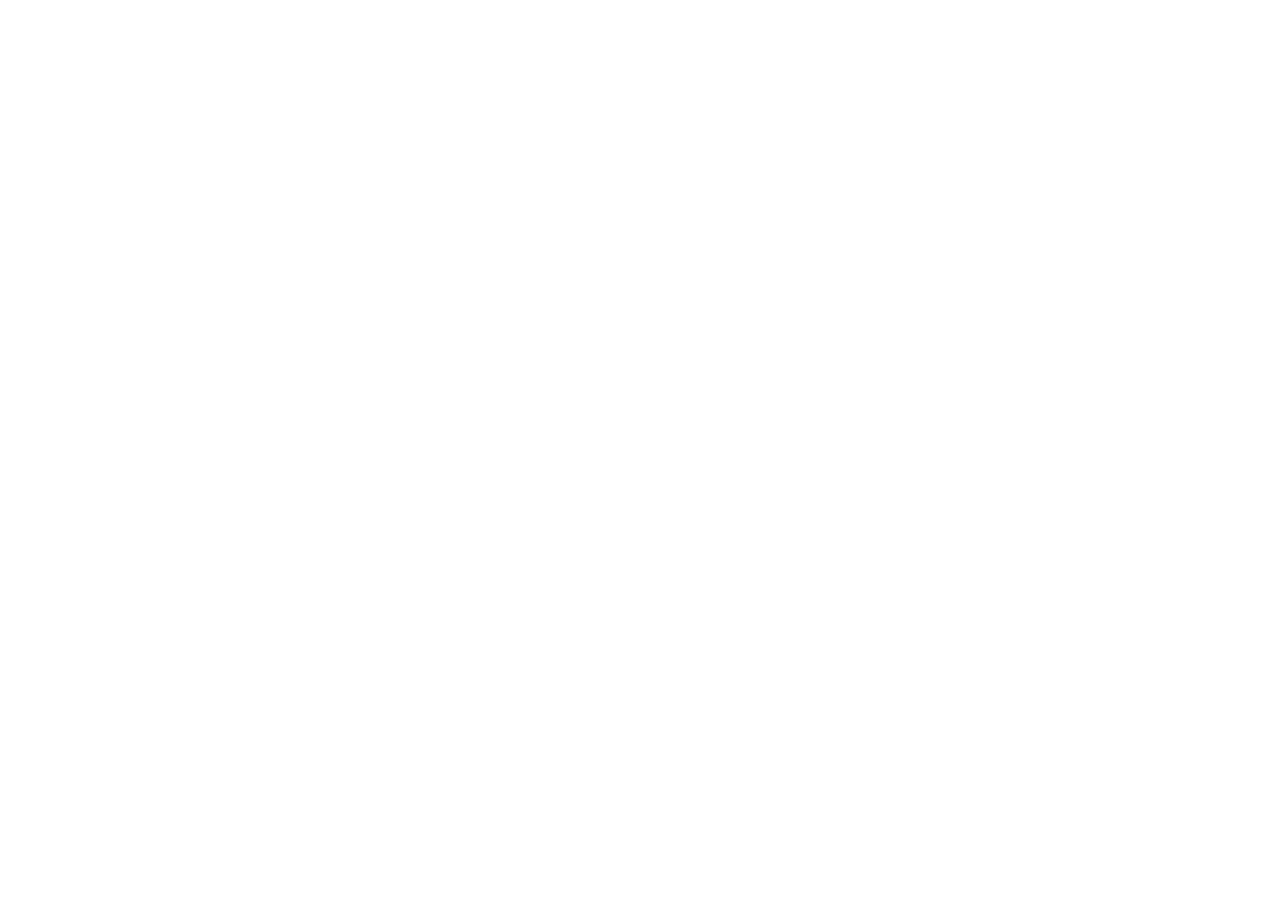
==== commit 0a07cd3c: "up fix" ====
--- a/about.html
+++ b/about.html
@@ -28,7 +28,8 @@
         ======================================================= -->
     </head>
     <body>
-        <!--/ MAIN MENU/-->
+        <div class="main-wrapper" style="display:none;" id="myDiv">
+            <!--/ MAIN MENU/-->
         <div class="top-navbar">
             <a class="pull-left flex-display"><i class="flaticon-pulse"></i><span class="sm-none">CỔNG THÔNG TIN</span></a>
             <div class="top-right pull-right flex-display">
@@ -332,6 +333,7 @@
         <!--/ Footer End /-->
         <a href="#" class="back-to-top"><i class="fa fa-chevron-up"></i></a>
         <div id="preloader"></div>
+        </div>
         <!-- JavaScript Libraries -->
         <script src="lib/jquery/jquery.min.js"></script>
         <script src="lib/jquery/jquery-migrate.min.js"></script>
--- a/css/style.css
+++ b/css/style.css
@@ -1,591 +1,2341 @@
 /*======================================
 //--//-->   STYLES GENERALES
 ======================================*/
-html{height:100%;width:100%;}
-body{font-family:'Be Vietnam';color:#555555;height:100%;width:100%;overflow-x:hidden;}
-i{font-style:normal;}
-a{cursor:pointer;text-decoration:none;color:#333;}
-a:hover{text-decoration:none;}
-ul li{list-style-type:none;}
-h4{font-size:18px;}
-p{margin:0;font-size:15px;font-family: 'Quicksand';}
-section{/* margin: 100px 0; */}
-.sec-title{padding:70px 0 20px 0;}
-.link-two{color:#000000;transition:all .5s ease;}
-.link-two:hover{text-decoration:underline;color:#000000;}
-.link-one{color:#000000;transition:all .5s ease;}
-.link-one:hover{color:#000000;text-decoration:none;}
-.link-icon{color:#000000;font-weight:500;}
-.link-icon span{font-size:14px;padding-left:4px;vertical-align:middle;}
-.link-a{color:#ffffff;text-decoration:none;}
-.link-a:hover{color:#ffffff;text-decoration:none;}
-.link-a span{font-size:18px;vertical-align:middle;margin-left:5px;}
-.mr-30{margin-bottom:30px;}
-.fr-title h4{font-weight:300;font-size:18px;}
-.fr-title h3{font-size:25px;}
-.text-brand{color:#000000;font-size:2rem;font-weight:600;}
-.txt-blue{color:#0242be;}
-.txt-blue-light{color:#34c3f9;}
-.txt-small{font-size:22px;color:#34c3f9;}
-.txt-lever1{color:#000;font-weight:300;font-size:32px;}
-.txt-lever2{font-size:45px;}
-.txt-lever3{font-size:60px;}
-.txt-big{font-size:26px;font-weight:bold;background:linear-gradient(-45deg,#5bf3fd,#143559);-webkit-background-clip:text;-webkit-text-fill-color:transparent;}
-.chat{right:0;position:fixed;bottom:10px;z-index:99;}
-.chat img{width:80%;margin:0 auto;display:block;}
-.chat p{font-size:20px;font-weight:bold;color:#398bf4;}
-.no-margin{margin:0;}
-.big-txt{font-size:20px;font-weight:600;}
-.flex-display{align-items:center;display:flex;}
-.fr-btn img{width:30px;margin-left:10px;}
+html {
+    height: 100%;
+    width: 100%;
+}
+
+body {
+    font-family: 'Be Vietnam';
+    color: #555555;
+    height: 100%;
+    width: 100%;
+    overflow-x: hidden;
+    line-height: 1.4;
+}
+
+i {
+    font-style: normal;
+}
+
+a {
+    cursor: pointer;
+    text-decoration: none;
+    color: #333;
+}
+
+a:hover {
+    text-decoration: none;
+}
+
+ul li {
+    list-style-type: none;
+    font-size: 15px;
+}
+
+h4 {
+    font-size: 18px;
+}
+
+p {
+    margin: 0;
+    font-size: 15px;
+}
+.sec-title {
+    padding: 70px 0 20px 0;
+}
+.sec-title p{font-size: 18px;}
+.link-two {
+    color: #000000;
+    transition: all .5s ease;
+}
+
+.link-two:hover {
+    text-decoration: underline;
+    color: #000000;
+}
+
+.link-one {
+    color: #000000;
+    transition: all .5s ease;
+}
+
+.link-one:hover {
+    color: #000000;
+    text-decoration: none;
+}
+
+.link-icon {
+    color: #000000;
+    font-weight: 500;
+}
+
+.link-icon span {
+    font-size: 14px;
+    padding-left: 4px;
+    vertical-align: middle;
+}
+
+.link-a {
+    color: #ffffff;
+    text-decoration: none;
+}
+
+.link-a:hover {
+    color: #ffffff;
+    text-decoration: none;
+}
+
+.link-a span {
+    font-size: 18px;
+    vertical-align: middle;
+    margin-left: 5px;
+}
+
+.mr-30 {
+    margin-bottom: 30px;
+}
+
+.fr-title h4 {
+    font-weight: 300;
+    font-size: 18px;
+}
+
+.fr-title h3 {
+    font-size: 25px;
+}
+
+.text-brand {
+    color: #000000;
+    font-size: 2rem;
+    font-weight: 600;
+}
+
+.txt-blue {
+    color: #0242be;
+}
+
+.txt-blue-light {
+    color: #34c3f9;
+}
+
+.txt-small {
+    font-size: 22px;
+    color: #34c3f9;
+}
+
+.txt-lever1 {
+    color: #000;
+    font-weight: 300;
+    font-size: 32px;
+}
+
+.txt-lever2 {
+    font-size: 45px;
+}
+
+.txt-lever3 {
+    font-size: 60px;
+}
+
+.txt-big {
+    font-size: 26px;
+    font-weight: bold;
+    background: linear-gradient(-45deg, #5bf3fd, #143559);
+    -webkit-background-clip: text;
+    -webkit-text-fill-color: transparent;
+}
+
+.chat {
+    right: 0;
+    position: fixed;
+    bottom: 10px;
+    z-index: 99;
+}
+
+.chat img {
+    width: 70%;
+    margin: 0 auto;
+    display: block;
+}
+
+.chat p {
+    font-size: 20px;
+    font-weight: bold;
+    color: #398bf4;
+}
+
+.no-margin {
+    margin: 0;
+}
+
+.big-txt {
+    font-size: 20px;
+    font-weight: 600;
+}
+
+.flex-display {
+    align-items: center;
+    display: flex;
+}
+
+.fr-btn img {
+    width: 30px;
+    margin-left: 10px;
+}
 
 /* WORKFLOW */
-.workflow{align-items:center;display:flex;justify-content:space-around;margin:7% 0;}
-.workflow .wr-50{flex:0 0 18%;}
-.workflow .fa{color:#2f669f;font-size:25px;}
-.wf-item{background:linear-gradient(to left,#42a8f0,#2d5c93);height:150px;width:150px;border-radius:50%;text-align:center;color:#fff;padding-top:25px;}
-.workflow span{}
+.workflow {
+    align-items: center;
+    display: flex;
+    justify-content: space-around;
+    margin: 7% 0;
+}
+
+.workflow .wr-50 {
+    flex: 0 0 18%;
+}
+
+.workflow .fa {
+    color: #2f669f;
+    font-size: 25px;
+}
+
+.wf-item {
+    background: linear-gradient(to left, #42a8f0, #2d5c93);
+    height: 150px;
+    width: 150px;
+    border-radius: 50%;
+    text-align: center;
+    color: #fff;
+    padding-top: 25px;
+}
+
+.workflow span {
+}
 
 /* DOCTOR */
-.doc-info{margin-top:20px;padding:5px;}
-.doc-item{text-align:center}
-.doctor{background:url("../img/bg02.png")no-repeat;background-position:left bottom;margin-bottom:80px;}
-.doc-name{text-transform:uppercase;font-weight:bold;font-size:18px;margin-bottom:0;}
-.doc-level{font-weight:500;color:#34c3f9;}
-.doc-des{font-size:15px;}
-.doc-item{padding-bottom:40px;background:#fff;box-shadow:0 10px 30px -5px rgba(0,0,0,0.1);background:#fff;}
-.doc-img{background:#d7ecfa;}
-.doc-img img{width:80%;padding-top:20px;height:250px;object-fit:contain;}
+.doc-info {
+    margin-top: 20px;
+    padding: 5px;
+}
+
+.doc-item {
+    text-align: center
+}
+
+.doctor {
+    background: url("../img/bg02.png")no-repeat;
+    background-position: left bottom;
+    margin-bottom: 80px;
+}
+
+.doc-name {
+    text-transform: uppercase;
+    font-weight: bold;
+    font-size: 18px;
+    margin-bottom: 0;
+}
+
+.doc-level {
+    font-weight: 600;
+    color: #2f629b;
+}
+
+.doc-des {
+    font-size: 15px;
+    padding: 0 20px;
+}
+
+.doc-item {
+    padding-bottom: 40px;
+    background: #fff;
+    box-shadow: 0 10px 30px -5px rgba(0, 0, 0, 0.1);
+    background: #fff;
+}
+
+.doc-img {
+    background: #d7ecfa;
+}
+
+.doc-img img {
+    width: 80%;
+    padding-top: 20px;
+    height: 250px;
+    object-fit: contain;
+}
 
 /*--------------------------------------------------------------
 #VIDEO
 --------------------------------------------------------------*/
-#video-popup-container{display:none;position:fixed;z-index:996;width:60%;left:50%;margin-left:-30%;top:20%;background-color:#fff;}
-#video-popup-close{cursor:pointer;position:absolute;right:-10px;top:-10px;z-index:998;width:25px;height:25px;border-radius:25px;text-align:center;font-size:12px;background-color:#000;line-height:25px;color:#fff;}
-#video-popup-iframe-container{position:absolute;z-index:997;width:100%;padding-bottom:56.25%;border:2px solid #000;border-radius:2px;background-color:#000;}
-#video-popup-iframe{z-index:999;position:absolute;width:100%;height:100%;left:0;top:0;background-color:#000;}
-#video-popup-overlay{display:none;position:fixed;z-index:995;top:0;background-color:#000;opacity:0.8;width:100%;height:100%;}
-#video-popup-close:hover{color:#DE0023;}
-.fr-video{padding:25px 35px;padding-right:0;}
-.fr-form i::before{border:2px solid #fff;padding:15px;border-radius:50%;}
-.fr-schedule{margin-top:30px;padding:0 10px;}
-.video-banner{display:block;}
-.video-img{position:relative;}
-.video-banner .video-banner-img{display:block;width:100%;height:100%;object-fit:cover;object-position:50% 50%;}
-.video-banner-headline{position:absolute;left:1.5rem;bottom:1.5rem;font-family:'Be Vietnam',sans-serif;font-size:1.25em;font-weight:900;line-height:1.0em;color:#fff;text-transform:uppercase;letter-spacing:0.045em;}
-@media (min-width:641px){
-  .video-banner-headline{left:2em;bottom:2.75em;font-size:1.5em;line-height:1.5em;}
-}
-.video-banner-icon-play{position:absolute;left:50%;top:50%;display:block;width:2.5em;height:2.5em;-webkit-transform:translateX(-50%) translateY(-50%) scale(1.0);-moz-transform:translateX(-50%) translateY(-50%) scale(1.0);-ms-transform:translateX(-50%) translateY(-50%) scale(1.0);-o-transform:translateX(-50%) translateY(-50%) scale(1.0);transform:translateX(-50%) translateY(-50%) scale(1.0);-webkit-transition:all 0.2s ease-out 0.05s;transition:all 0.2s ease-out 0.05s;}
-@media (min-width:641px){
-  .video-banner-icon-play{width:3.5em;height:3.5em;}
-}
-.video-banner-icon-play:hover{-webkit-transform:translateX(-50%) translateY(-50%) scale(1.2);-moz-transform:translateX(-50%) translateY(-50%) scale(1.2);-ms-transform:translateX(-50%) translateY(-50%) scale(1.2);-o-transform:translateX(-50%) translateY(-50%) scale(1.2);transform:translateX(-50%) translateY(-50%) scale(1.2);backgound:#330099;}
-.content{display:block;min-height:100vh;max-width:40rem;margin:2.5rem auto;padding:1.5rem;}
-@media (min-width:641px){
-  .content{margin:5.75rem auto;padding:2.5rem;}
-}
-.content h1,
-.content h2,
-.content p{font-family:'Quicksand',sans-serif;font-size:1em;font-weight:300;line-height:1.5em;color:#0D013D;}
-.content h1{font-size:3.25em;font-weight:200;line-height:1.0em;margin:0 0 0.5rem 0;}
-@media (min-width:641px){
-  .content h1{font-size:4em;}
-}
-.content h2{font-size:1em;font-weight:600;text-transform:uppercase;letter-spacing:0.155em;margin-top:3em;}
-
-/* buttons */
-.content .button-group{margin-top:1em;}
-.content .button{display:inline-block;padding:1em 2em;min-width:8em;text-align:center;font-weight:900;text-decoration:none;border-radius:1.5em;box-shadow:0 1px 1px rgba(0,0,0,0.25);  /* button theme - secondary is default */background:#f0f0f0;color:#2B2B2B;-webkit-transition:all 0.2s ease-out 0.05s;transition:all 0.2s ease-out 0.05s;}
-.content .button ~ .button{margin-left:0.5em;}
-.content .button:hover{background:#e5e5e5;}
-
-/* primary button overrides */
-.content .button.primary{background:#E50055;color:#fff;}
-.content .button.primary:hover{background:#9D00E5;}
-
-/* video thumbnail grid */
-.content .video-thumb-grid{position:relative;font-size:0; /* collapse the white-space */width:calc(100% + 2rem);margin:0 -1rem;}
-.content .video-thumb{display:inline-block;vertical-align:top;text-decoration:none;  /* calculate the width, gutters, and aspect ratio */width:calc((100% - 4rem) / 2);height:0;padding-top:calc(((100% - 4rem) / 2) * 0.5625); /* 16:9 calc */margin:1rem 1rem; /* gutters */overflow:hidden; /* clipping */position:relative; /* enable positioning for inner content */font-size:1rem; /* reset the font size */-webkit-transform:scale(1.0);transform:scale(1.0);box-shadow:0 0 0 rgba(0,0,0,0.0);-webkit-transition:all 0.2s ease-out 0.05s;transition:all 0.2s ease-out 0.05s;}
-.content .video-thumb:hover{-webkit-transform:scale(1.05);transform:scale(1.05);box-shadow:0 2px 4px rgba(13,1,61,0.35);}
-.content .video-thumb img{display:block;width:100%;height:100%;  /* position inside the 16:9 container */position:absolute;left:0;top:0;right:0;bottom:0;  /* clipping for source images that are letterboxed */object-fit:cover;object-position:50% 50%;background:#2b2b2b;}
+#video-popup-container {
+    display: none;
+    position: fixed;
+    z-index: 996;
+    width: 60%;
+    left: 50%;
+    margin-left: -30%;
+    top: 20%;
+    background-color: #fff;
+}
+
+#video-popup-close {
+    cursor: pointer;
+    position: absolute;
+    right: -10px;
+    top: -10px;
+    z-index: 998;
+    width: 25px;
+    height: 25px;
+    border-radius: 25px;
+    text-align: center;
+    font-size: 12px;
+    background-color: #000;
+    line-height: 25px;
+    color: #fff;
+}
+
+#video-popup-iframe-container {
+    position: absolute;
+    z-index: 997;
+    width: 100%;
+    padding-bottom: 56.25%;
+    border: 2px solid #000;
+    border-radius: 2px;
+    background-color: #000;
+}
+
+#video-popup-iframe {
+    z-index: 999;
+    position: absolute;
+    width: 100%;
+    height: 100%;
+    left: 0;
+    top: 0;
+    background-color: #000;
+}
+
+#video-popup-overlay {
+    display: none;
+    position: fixed;
+    z-index: 995;
+    top: 0;
+    background-color: #000;
+    opacity: 0.8;
+    width: 100%;
+    height: 100%;
+}
+
+#video-popup-close:hover {
+    color: #DE0023;
+}
+
+.fr-video {
+    padding: 25px 35px;
+    padding-right: 0;
+}
+
+.fr-form i::before {
+    border: 2px solid #fff;
+    padding: 15px;
+    border-radius: 50%;
+}
+
+.fr-schedule {
+    margin-top: 30px;
+    padding: 0 10px;
+}
+
+.video-banner {
+    display: block;
+}
+
+.video-img {
+    position: relative;
+}
+
+.video-banner .video-banner-img {
+    display: block;
+    width: 100%;
+    height: 100%;
+    object-fit: cover;
+    object-position: 50% 50%;
+}
+
+.video-banner-headline {
+    position: absolute;
+    left: 1.5rem;
+    bottom: 1.5rem;
+    font-family: 'Be Vietnam', sans-serif;
+    font-size: 1.25em;
+    font-weight: 900;
+    line-height: 1.0em;
+    color: #fff;
+    text-transform: uppercase;
+    letter-spacing: 0.045em;
+}
+
+@media (min-width:641px) {
+    .video-banner-headline {
+        left: 2em;
+        bottom: 2.75em;
+        font-size: 1.5em;
+        line-height: 1.5em;
+    }
+
+}
+
+.video-banner-icon-play {
+    position: absolute;
+    left: 50%;
+    top: 50%;
+    display: block;
+    width: 2.5em;
+    height: 2.5em;
+    -webkit-transform: translateX(-50%) translateY(-50%) scale(1.0);
+    -moz-transform: translateX(-50%) translateY(-50%) scale(1.0);
+    -ms-transform: translateX(-50%) translateY(-50%) scale(1.0);
+    -o-transform: translateX(-50%) translateY(-50%) scale(1.0);
+    transform: translateX(-50%) translateY(-50%) scale(1.0);
+    -webkit-transition: all 0.2s ease-out 0.05s;
+    transition: all 0.2s ease-out 0.05s;
+}
+
+@media (min-width:641px) {
+    .video-banner-icon-play {
+        width: 3.5em;
+        height: 3.5em;
+    }
+
+}
+
+.video-banner-icon-play:hover {
+    -webkit-transform: translateX(-50%) translateY(-50%) scale(1.2);
+    -moz-transform: translateX(-50%) translateY(-50%) scale(1.2);
+    -ms-transform: translateX(-50%) translateY(-50%) scale(1.2);
+    -o-transform: translateX(-50%) translateY(-50%) scale(1.2);
+    transform: translateX(-50%) translateY(-50%) scale(1.2);
+    backgound: #330099;
+}
+
+
 
 /* Video Modal
 -----------------------------------------*/
-.video-modal,
-.video-modal .overlay{position:absolute;top:0;right:0;bottom:0;left:0;z-index:3000;}
-.video-modal{overflow:hidden;position:fixed;opacity:0.0;-webkit-transform:translate(500%,0%);transform:translate(500%,0%);-webkit-transition:-webkit-transform 0s linear 0s;transition:transform 0s linear 0s;  /* using flexbox for vertical centering */  /* Flexbox display */
-display:-webkit-box;display:-webkit-flex;display:flex;  /* Vertical alignment */-webkit-box-align:center;-moz-box-align:center;-ms-flex-align:center;-webkit-align-items:center;align-items:center;-webkit-transform-style:preserve-3d;-moz-transform-style:preserve-3d;transform-style:preserve-3d;}
-.video-modal .overlay{z-index:0;background:rgba(13,1,61,0.82); /* overlay color */opacity:0.0;-webkit-transition:opacity 0.2s ease-out 0.05s;transition:opacity 0.2s ease-out 0.05s;}
-.video-modal-content{position:relative;top:auto;right:auto;bottom:auto;left:auto;z-index:1;margin:0 auto;overflow-y:visible;background:#000;width:calc(100% - 12em);height:0;padding-top:calc((100% - 12em) * 0.5625); /* 16:9 calc */}
-@media (min-aspect-ratio:16/9){
-  .video-modal-content{width:0;height:calc(100vh - 10em);padding-top:0;padding-left:calc((100vh - 10em) * 1.7778); /* 16:9 calc */}
-}
-
-/* Mobile Layout Tweaks - side margins reduced */
-@media (max-width:640px){
-  .video-modal-content{width:calc(100% - 1em);padding-top:calc((100% - 1em) * 0.5625); /* 16:9 calc */}
-}
-
-/* modal close button */
-.close-video-modal{display:block;position:absolute;left:0;top:-40px;text-decoration:none;font-size:20px;font-weight:bold;color:#fff;}
-
-/* set the iframe element to stretch to fit its parent element */
-iframe#youtube{position:absolute;top:0;right:0;bottom:0;left:0;z-index:1;background:#000;box-shadow:0px 2px 16px rgba(0,0,0,0.5);}
-.show-video-modal .video-modal{opacity:1.0;transform:translate(0%,0%);-webkit-transform:translate(0%,0%);}
-.show-video-modal .video-modal .overlay{opacity:1.0;}
-.show-video-modal .video-modal-content{transform:translate(0%,0%);-webkit-transform:translate(0%,0%);}
+.video-modal, .video-modal .overlay {
+    position: absolute;
+    top: 0;
+    right: 0;
+    bottom: 0;
+    left: 0;
+    z-index: 3000;
+}
+
+.video-modal {
+    overflow: hidden;
+    position: fixed;
+    opacity: 0.0;
+    -webkit-transform: translate(500%, 0%);
+    transform: translate(500%, 0%);
+    -webkit-transition: -webkit-transform 0s linear 0s;
+    transition: transform 0s linear 0s;
+
+    /* Flexbox display */
+    display: -webkit-box;
+    display: -webkit-flex;
+    display: flex;  /* Vertical alignment */
+    -webkit-box-align: center;
+    -moz-box-align: center;
+    -ms-flex-align: center;
+    -webkit-align-items: center;
+    align-items: center;
+    -webkit-transform-style: preserve-3d;
+    -moz-transform-style: preserve-3d;
+    transform-style: preserve-3d;
+}
+
+.video-modal .overlay {
+    z-index: 0;
+    background: rgba(13, 1, 61, 0.82); /* overlay color */
+    opacity: 0.0;
+    -webkit-transition: opacity 0.2s ease-out 0.05s;
+    transition: opacity 0.2s ease-out 0.05s;
+}
+
+.video-modal-content {
+    position: relative;
+    top: auto;
+    right: auto;
+    bottom: auto;
+    left: auto;
+    z-index: 1;
+    margin: 0 auto;
+    overflow-y: visible;
+    background: #000;
+    width: calc(100% - 12em);
+    height: 0;
+    padding-top: calc((100% - 12em) * 0.5625); /* 16:9 calc */
+}
+
+@media (min-aspect-ratio:16/9) {
+    .video-modal-content {
+        width: 0;
+        height: calc(100vh - 10em);
+        padding-top: 0;
+        padding-left: calc((100vh - 10em) * 1.7778); /* 16:9 calc */
+    }
+
+}
+
+@media (max-width:640px) {
+    .video-modal-content {
+        width: calc(100% - 1em);
+        padding-top: calc((100% - 1em) * 0.5625); /* 16:9 calc */
+    }
+
+}
+
+.close-video-modal {
+    display: block;
+    position: absolute;
+    left: 0;
+    top: -40px;
+    text-decoration: none;
+    font-size: 20px;
+    font-weight: bold;
+    color: #fff;
+}
+
+iframe#youtube {
+    position: absolute;
+    top: 0;
+    right: 0;
+    bottom: 0;
+    left: 0;
+    z-index: 1;
+    background: #000;
+    box-shadow: 0px 2px 16px rgba(0, 0, 0, 0.5);
+}
+
+.show-video-modal .video-modal {
+    opacity: 1.0;
+    transform: translate(0%, 0%);
+    -webkit-transform: translate(0%, 0%);
+}
+
+.show-video-modal .video-modal .overlay {
+    opacity: 1.0;
+}
+
+.show-video-modal .video-modal-content {
+    transform: translate(0%, 0%);
+    -webkit-transform: translate(0%, 0%);
+}
 
 /* schedule-form */
-.fr-form{background:#ebebeb;height:auto;padding-bottom:60px;}
-.schedule-form{position:relative;margin-top:-100px;z-index:9;right:0;left:0;background:#ddd;border-radius:20px;padding-top:15px;padding-bottom:30px;background:#5485e5;background:-webkit-linear-gradient(to left,#3f2b96,#a8c0ff);background:linear-gradient(to left,#42a8f0,#5485e5);color:#fff;}
-.fr-btn{background:#fff;background:-webkit-linear-gradient(to left,#3f2b96,#a8c0ff);background:linear-gradient(to left,#fff,#cadbf4);color:#212529;border:0;padding:8px;font-size:18px;min-width:220px;}
-.fr-txt{min-height:150px;margin-top:20px;}
-.fr-txt i{float:left;margin-right:5px;}
-.fr-txt i::before{font-size:30px;}
+.fr-form {
+    background: #ebebeb;
+    height: auto;
+    padding-bottom: 60px;
+}
+
+.schedule-form {
+    position: relative;
+    margin-top: -100px;
+    z-index: 9;
+    right: 0;
+    left: 0;
+    background: #ddd;
+    border-radius: 20px;
+    padding-top: 15px;
+    padding-bottom: 30px;
+    background: #5485e5;
+    background: -webkit-linear-gradient(to left, #3f2b96, #a8c0ff);
+    background: linear-gradient(to left, #42a8f0, #5485e5);
+    color: #fff;
+}
+
+.fr-btn {
+    background: #fff;
+    background: -webkit-linear-gradient(to left, #3f2b96, #a8c0ff);
+    background: linear-gradient(to left, #fff, #cadbf4);
+    color: #212529;
+    border: 0;
+    padding: 8px;
+    font-size: 18px;
+    min-width: 220px;
+}
+
+.fr-txt {
+    min-height: 150px;
+    margin-top: 20px;
+}
+
+.fr-txt i {
+    float: left;
+    margin-right: 5px;
+}
+
+.fr-txt i::before {
+    font-size: 30px;
+}
 
 /* TAB CONTENT */
-.tab-txt{margin:0;position:absolute;top:50%;-ms-transform:translateY(-50%);transform:translateY(-50%);color:#fff;left:5%;}
+.tab-txt {
+    margin: 0;
+    position: absolute;
+    top: 50%;
+    -ms-transform: translateY(-50%);
+    transform: translateY(-50%);
+    color: #fff;
+    left: 5%;
+}
 
 /* PACKAGE CONTENT */
-.package{background:url("../img/services/pack.jpg")no-repeat center center;background-size:cover;padding-top:50px;color:#fff;position:relative;}
-.pack-img{width:80%;}
-.pack-info{margin:0;position:absolute;top:40%;-ms-transform:translateY(-50%);transform:translateY(-50%);}
-nav > .nav.nav-tabs{border:none;color:#fff;background:#272e38;border-radius:0;}
-nav > div a.nav-item.nav-link{border-right:1px solid #ddd!important;border:none;}
-nav > div a.nav-item.nav-link,
-nav > div a.nav-item.nav-link.active{border:none;padding:18px 25px;color:#fff;background:#898989;border:1px solid #fff;border-radius:0;height:115px;}
-nav > div a.nav-item.nav-link.active{background:-webkit-linear-gradient(to left,#42a8f0,#387dcb);background:linear-gradient(to left,#42a8f0,#387dcb);}
-.main-tab{background:url("../img/services/ser01.jpg") no-repeat center right;border-top:1px solid #fff;position:relative;background-size:cover;height:50vh;}
-.main-tab img{width:100%;}
-.news-bottom{margin-top:20px;}
-nav > div a.nav-item.nav-link:hover,
-nav > div a.nav-item.nav-link:focus{border:none;background:linear-gradient(to left,#42a8f0,#5485e5);color:#fff;border-radius:0;transition:background 0.20s linear;}
+.package {
+    background: url("../img/services/pack.jpg")no-repeat center center;
+    background-size: cover;
+    padding-top: 50px;
+    color: #fff;
+    position: relative;
+}
+
+.pack-img {
+    width: 80%;
+}
+
+.pack-info {
+    margin: 0;
+    position: absolute;
+    top: 40%;
+    -ms-transform: translateY(-50%);
+    transform: translateY(-50%);
+}
+
+nav > .nav.nav-tabs {
+    color: #fff;
+    border-radius: 0;
+}
+
+nav > div a.nav-item.nav-link {
+    border-right: 1px solid #ddd !important;
+}
+
+nav > div a.nav-item.nav-link, nav > div a.nav-item.nav-link.active {
+    border: none;
+    padding: 18px 25px;
+    color: #fff;
+    background: #898989;
+    border-radius: 0;
+    height: 115px;
+}
+
+nav > div a.nav-item.nav-link.active {
+    background: -webkit-linear-gradient(to left, #42a8f0, #387dcb);
+    background: linear-gradient(to left, #42a8f0, #387dcb);
+}
+
+.main-tab {
+    background: url("../img/services/ser01.jpg") no-repeat center right;
+    border-top: 1px solid #fff;
+    position: relative;
+    background-size: cover;
+    height: 50vh;
+}
+
+.main-tab img {
+    width: 100%;
+}
+
+.news-bottom {
+    margin-top: 20px;
+}
+
+nav > div a.nav-item.nav-link:hover, nav > div a.nav-item.nav-link:focus {
+    background: linear-gradient(to left, #42a8f0, #5485e5);
+    color: #fff;
+    border-radius: 0;
+    transition: background 0.20s linear;
+}
 
 /*------/ Nav Pills  /------*/
-.nav-pills-a.nav-pills .nav-link{color:#000000;position:relative;font-weight:600;}
-.nav-pills-a.nav-pills .nav-link.active{background-color:transparent;}
-.nav-pills-a.nav-pills .nav-link.active:after{content:'';position:absolute;left:0;bottom:-1px;width:100%;height:2px;background-color:#2eca6a;z-index:2;}
+.nav-pills-a.nav-pills .nav-link {
+    color: #000000;
+    position: relative;
+    font-weight: 600;
+}
+
+.nav-pills-a.nav-pills .nav-link.active {
+    background-color: transparent;
+}
+
+.nav-pills-a.nav-pills .nav-link.active:after {
+    content: '';
+    position: absolute;
+    left: 0;
+    bottom: -1px;
+    width: 100%;
+    height: 2px;
+    background-color: #2eca6a;
+    z-index: 2;
+}
 
 /* NEWS CONTENT */
-.news{background:#f3f3f3;padding-bottom:100px;}
-.news-top{display:flex;flex-wrap:wrap;}
-.news i{color:#fff;font-size:30px;}
-.news-right{background:linear-gradient(to bottom,#42a8f0,#377bc9);color:#fff;}
-.news-right h4{font-size:18px;}
-.news-right .news-img{height:235px;object-fit:cover;width:100%;padding:20px;}
-.news-bottom-item{background:#316ba5;color:#fff;display:flex;padding:25px 10px 25px 15px;}
-.news-bottom-item img{border:4px solid #fff;height:100px;}
-.news-bottom-info{margin-left:10px;}
-.news-bottom-info h5{font-size:15px;}
-.item-details{padding:20px;}
-.item-details h5{font-size:18px;}
-.item-details .btn-gradient{}
-.news-info{padding:0 20px;padding-bottom:75px;}
-.news .owl-carousel .owl-item img{display:block;width:100%;height:200px;object-fit:cover;}
+
+.news {
+    background: #f3f3f3;
+    padding-bottom: 100px;
+}
+
+.news-top {
+    display: flex;
+    flex-wrap: wrap;
+}
+
+.news i {
+    color: #fff;
+    font-size: 30px;
+}
+
+.news-right {
+    background: linear-gradient(to bottom, #42a8f0, #377bc9);
+    color: #fff;
+    min-height: 450px;
+    max-height: 450px;
+}
+
+.news-right h4 {
+    font-size: 16px;
+}
+.news-list .item{min-height: 450px;}
+.news-right .news-img {
+    height: 235px;
+    object-fit: cover;
+    width: 100%;
+    padding: 20px;
+}
+
+.news-bottom-item {
+    background: #316ba5;
+    color: #fff;
+    display: flex;
+    padding: 25px 10px 25px 15px;
+}
+
+.news-bottom-item img {
+    border: 4px solid #fff;
+    height: 100px;
+}
+
+.news-bottom-info {
+    margin-left: 10px;
+}
+.news-bottom-info h5 {
+    font-size: 15px;
+}
+
+.item-details {
+    padding: 20px;
+    padding-left: 30px;
+}
+
+.item-details h5 {
+    font-size: 18px;
+}
+
+.item-details .btn-gradient {
+}
+
+.news-info {
+    padding: 0 20px;
+    padding-bottom: 75px;
+}
+
+.news .owl-carousel .owl-item img {
+    display: block;
+    width: 100%;
+    height: 200px;
+    object-fit: cover;
+}
 
 /* NEW LETTER */
-.carousel{position:relative;}
-.new-letter{background:linear-gradient(to left,#42a8f0,#5485e5);}
-.owl-carousel .owl-next,
-.owl-carousel .owl-prev{width:65px;height:45px;line-height:50px;position:absolute;top:30%;font-size:20px;color:#fff;border:1px solid #ddd;text-align:center;}
-.owl-carousel .owl-next{border-top-left-radius:30px;border-bottom-left-radius:30px;}
-.owl-carousel .owl-prev{border-top-right-radius:30px;border-bottom-right-radius:30px;}
-.owl-carousel .owl-item{background:#fff;}
-.owl-carousel .owl-prev{left:0px;background:#44a3ee!important;}
-.owl-carousel .owl-next{right:0px;background:#44a3ee!important;}
+.carousel {
+    position: relative;
+}
+
+.new-letter {
+    background: linear-gradient(to left, #42a8f0, #5485e5);
+}
+
+.owl-carousel .owl-next, .owl-carousel .owl-prev {
+    width: 65px;
+    height: 45px;
+    line-height: 50px;
+    position: absolute;
+    top: 30%;
+    font-size: 20px;
+    color: #fff;
+    border: 1px solid #ddd;
+    text-align: center;
+}
+
+.owl-carousel .owl-next {
+    border-top-left-radius: 30px;
+    border-bottom-left-radius: 30px;
+}
+
+.owl-carousel .owl-prev {
+    border-top-right-radius: 30px;
+    border-bottom-right-radius: 30px;
+}
+
+.owl-carousel .owl-item {
+    background: #fff;
+}
+
+.owl-carousel .owl-prev {
+    left: 0px;
+    background: #44a3ee !important;
+}
+
+.owl-carousel .owl-next {
+    right: 0px;
+    background: #44a3ee !important;
+}
 
 /*------/ Bg Image /------*/
-.bg-image{background-repeat:no-repeat;background-attachment:fixed;background-size:cover;background-position:center center;}
+.bg-image {
+    background-repeat: no-repeat;
+    background-attachment: fixed;
+    background-size: cover;
+    background-position: center center;
+}
 
 /*------/ List a /------*/
-.list-a{display:inline-block;line-height:2;padding:0;list-style:none;}
-.list-a li{position:relative;width:50%;float:left;padding-left:25px;padding-right:5px;}
-.list-a li:before{content:'';width:10px;height:2px;position:absolute;background-color:#313131;top:15px;left:0;}
-.main-menu{display:flex;}
-.top-navbar{height:35px;position:fixed;top:0;z-index:9999;right:0;left:0;background:#ebebeb;padding:0 8%;}
-.top-navbar  img{width:20px;margin-right:-10px;}
+.list-a {
+    display: inline-block;
+    line-height: 2;
+    padding: 0;
+    list-style: none;
+}
+
+.list-a li {
+    position: relative;
+    width: 50%;
+    float: left;
+    padding-left: 25px;
+    padding-right: 5px;
+}
+
+.list-a li:before {
+    content: '';
+    width: 10px;
+    height: 2px;
+    position: absolute;
+    background-color: #313131;
+    top: 15px;
+    left: 0;
+}
+
+.main-menu {
+    display: flex;
+}
+
+.top-navbar {
+    height: 35px;
+    position: fixed;
+    top: 0;
+    z-index: 9999;
+    right: 0;
+    left: 0;
+    background: #ebebeb;
+    padding: 0 8%;
+}
+
+.top-navbar  img {
+    width: 20px;
+    margin-right: 0;
+}
 
 /*--------------------------------------------------------------
 # Header Section
 --------------------------------------------------------------*/
-.hero-text-image{position:absolute;bottom:90px;}
-.text-lg-left{position:absolute;left:30%;width:40%;bottom:100px;color:#fff;}
-.text-lg-left h4{font-size:30px;}
-.hero-section{background:linear-gradient(to right,rgba(39,70,133,0.8) 0%,rgba(61,179,197,0.8) 100%),url('../img/slide/slide01.jpg');position:relative;background-attachment:fixed;}
-.hero-section .wave{width:100%;overflow:hidden;position:absolute;z-index:1;bottom:-150px;}
-.hero-section .wave svg{width:100%;}
-.hero-section,
-.hero-section > .container > .row{height:75vh;min-height:650px;}
-.hero-section.inner-page{height:60vh;min-height:0;}
-.hero-section.inner-page .hero-text{-webkit-transform:translateY(-150px);transform:translateY(-150px);margin-top:-120px;}
-.hero-section h1{font-size:3.5rem;color:#fff;font-weight:700;margin-bottom:30px;}
-.hero-section p{font-size:18px;color:#fff;}
-.hero-section .iphone-wrap{position:relative;}
-.hero-section .iphone-wrap .phone-2,
-.hero-section .iphone-wrap .phone-1{position:absolute;top:-50%;overflow:hidden;left:0;box-shadow:0 15px 50px 0 rgba(0,0,0,0.3);border-radius:30px;}
-.hero-section .iphone-wrap .phone-2,
-.hero-section .iphone-wrap .phone-1{width:250px;}
-.hero-section .iphone-wrap .phone-2{margin-top:50px;margin-left:100px;width:250px;}
-.slider-main .owl-stage-outer{position:relative}
-.img-slider{width:auto!important;position:absolute;left:10%;right:0;bottom:90px;}
-.sl-nav{display:inline;}
-.sl-nav ul{margin:0;padding:0;list-style:none;position:relative;display:inline-block;}
-.sl-nav li{cursor:pointer;font-size:13px;font-weight:bold;}
-.sl-nav li:hover{font-weight:bold;color:#4fa8ee;}
-.sl-nav li ul{display:none;}
-.sl-nav li:hover ul{position:absolute;top:29px;right:-15px;display:block;background:#fff;width:120px;padding-top:0px;z-index:1;border-radius:5px;box-shadow:0px 0px 20px rgba(0,0,0,0.2);}
-.sl-nav li:hover .triangle{position:absolute;top:15px;right:-10px;z-index:10;height:14px;overflow:hidden;width:30px;background:transparent;}
-.sl-nav li:hover .triangle:after{content:'';display:block;z-index:20;width:15px;transform:rotate(45deg) translateY(0px) translatex(10px);height:15px;background:#fff;border-radius:2px 0px 0px 0px;box-shadow:0px 0px 20px rgba(0,0,0,0.2);}
-.sl-nav li ul li{position:relative;text-align:left;background:transparent;padding:15px 15px;padding-bottom:0;z-index:2;font-size:15px;color:#3c3c3c;}
-.sl-nav li ul li:last-of-type{padding-bottom:15px;}
-.sl-nav li ul li span{padding-left:5px;}
-.sl-nav li ul li span:hover,
-.sl-nav li ul li span.active{color:#146c78;}
-.sl-flag{display:inline-block;width:15px;height:15px;background:#aaa;position:relative;top:2px;overflow:hidden;}
-.flag-vn{background:url("../icon/vietnam.svg");background-size:cover;background-position:center center;}
-.flag-eng{background-size:cover;background-position:center center;background:url("../icon/eng.svg");}
-.a{color:#2eca6a;font-size:1.3rem;}
+.hero-text-image {
+    position: absolute;
+    bottom: 90px;
+}
+.text-lg-left {
+    position: absolute;
+    left: 25%;
+    width: 80%;
+    bottom: 100px;
+    color: #fff;
+}
+.text-lg-left h1{
+    width:70%;
+}
+.text-lg-left h2{font-size: 40px;}
+.text-lg-left h4 {
+    font-size: 30px;
+}
+
+.hero-section {
+    background: linear-gradient(to right, rgba(17, 55, 132, 0.8) 0%, rgba(61, 179, 197, 0.27) 100%), url(../img/slide/slide01.jpg), url('../img/slide/slide01.jpg');
+    position: relative;
+    background-attachment: fixed;
+}
+
+.hero-section .wave {
+    width: 100%;
+    overflow: hidden;
+    position: absolute;
+    z-index: 1;
+    bottom: -150px;
+}
+
+.hero-section .wave svg {
+    width: 100%;
+}
+
+.hero-section, .hero-section > .container > .row {
+    height: 75vh;
+    min-height: 650px;
+}
+
+.hero-section.inner-page {
+    height: 60vh;
+    min-height: 0;
+}
+
+.hero-section.inner-page .hero-text {
+    -webkit-transform: translateY(-150px);
+    transform: translateY(-150px);
+    margin-top: -120px;
+}
+
+.hero-section h1 {
+    font-size: 3.5rem;
+    color: #fff;
+    font-weight: 700;
+    margin-bottom: 30px;
+}
+
+.hero-section p {
+    font-size: 18px;
+    color: #fff;
+}
+
+.hero-section .iphone-wrap {
+    position: relative;
+}
+
+.hero-section .iphone-wrap .phone-2, .hero-section .iphone-wrap .phone-1 {
+    position: absolute;
+    top: -50%;
+    overflow: hidden;
+    left: 0;
+    box-shadow: 0 15px 50px 0 rgba(0, 0, 0, 0.3);
+    border-radius: 30px;
+}
+
+.hero-section .iphone-wrap .phone-2, .hero-section .iphone-wrap .phone-1 {
+    width: 250px;
+}
+
+.hero-section .iphone-wrap .phone-2 {
+    margin-top: 50px;
+    margin-left: 100px;
+    width: 250px;
+}
+
+.slider-main .owl-stage-outer {
+    position: relative
+}
+
+.img-slider {
+    width: auto !important;
+    position: absolute;
+    left: 10%;
+    right: 0;
+    bottom: 90px;
+}
+
+.sl-nav {
+    display: inline-block;
+}
+
+.sl-nav ul {
+    margin: 0;
+    padding: 0;
+    list-style: none;
+    position: relative;
+}
+
+.sl-nav li {
+    cursor: pointer;
+    font-size: 13px;
+    font-weight: bold;
+}
+
+.sl-nav li:hover {
+    font-weight: bold;
+    color: #4fa8ee;
+}
+
+.sl-nav li ul {
+    display: none;
+}
+
+.sl-nav li:hover ul {
+    position: absolute;
+    top: 29px;
+    right: -15px;
+    display: block;
+    background: #fff;
+    width: 120px;
+    padding-top: 0px;
+    z-index: 1;
+    border-radius: 5px;
+    box-shadow: 0px 0px 20px rgba(0, 0, 0, 0.2);
+}
+
+.sl-nav li:hover .triangle {
+    position: absolute;
+    top: 15px;
+    right: -10px;
+    z-index: 10;
+    height: 14px;
+    overflow: hidden;
+    width: 30px;
+    background: transparent;
+}
+
+.sl-nav li:hover .triangle:after {
+    content: '';
+    display: block;
+    z-index: 20;
+    width: 15px;
+    transform: rotate(45deg) translateY(0px) translatex(10px);
+    height: 15px;
+    background: #fff;
+    border-radius: 2px 0px 0px 0px;
+    box-shadow: 0px 0px 20px rgba(0, 0, 0, 0.2);
+}
+
+.sl-nav li ul li {
+    position: relative;
+    text-align: left;
+    background: transparent;
+    padding: 15px 15px;
+    padding-bottom: 0;
+    z-index: 2;
+    font-size: 15px;
+    color: #3c3c3c;
+}
+
+.sl-nav li ul li:last-of-type {
+    padding-bottom: 15px;
+}
+
+.sl-nav li ul li span {
+    padding-left: 5px;
+}
+
+.sl-nav li ul li span:hover, .sl-nav li ul li span.active {
+    color: #146c78;
+}
+
+.sl-flag {
+    display: inline-block;
+    width: 15px;
+    height: 15px;
+    background: #aaa;
+    position: relative;
+    top: 2px;
+    overflow: hidden;
+}
+
+.flag-vn {
+    background: url("../icon/vietnam.svg");
+    background-size: cover;
+    background-position: center center;
+}
+
+.flag-eng {
+    background-size: cover;
+    background-position: center center;
+    background: url("../icon/eng.svg");
+}
+
+.a {
+    color: #2eca6a;
+    font-size: 1.3rem;
+}
 
 /*------/ Icon Box /------*/
-.icon-box .icon-box-icon{display:table-cell;vertical-align:top;font-size:36px;color:#000000;width:50px;padding-top:8px;}
-.icon-box .icon-box-content{padding-top:18px;}
+.icon-box .icon-box-icon {
+    display: table-cell;
+    vertical-align: top;
+    font-size: 36px;
+    color: #000000;
+    width: 50px;
+    padding-top: 8px;
+}
+
+.icon-box .icon-box-content {
+    padding-top: 18px;
+}
 
 /*------/ Title /------*/
-.title-wrap{padding-bottom:4rem;}
-.title-a{font-size:2.6rem;font-weight:600;}
-.title-link{font-size:1.2rem;font-weight:300;padding-top:1.2rem;}
-.title-link a{color:#313131;}
-.title-link span{font-size:20px;padding-left:4px;vertical-align:middle;}
-.title-box-d{padding-bottom:1.8rem;margin-bottom:1rem;position:relative;}
-.title-box-d .title-d{font-weight:600;font-size:2rem;}
-.title-box-d .title-d:after{content:'';position:absolute;width:70px;height:4px;background-color:#2eca6a;bottom:20px;left:0;}
-.display-table{width:100%;height:100%;display:table;}
-.ul-resect ul,
-.list-a ul,
-.box-comments ul{list-style:none;padding-left:0;margin-bottom:0;}
+.title-wrap {
+    padding-bottom: 4rem;
+}
+
+.title-a {
+    font-size: 2.6rem;
+    font-weight: 600;
+}
+
+.title-link {
+    font-size: 1.2rem;
+    font-weight: 300;
+    padding-top: 1.2rem;
+}
+
+.title-link a {
+    color: #313131;
+}
+
+.title-link span {
+    font-size: 20px;
+    padding-left: 4px;
+    vertical-align: middle;
+}
+
+.title-box-d {
+    padding-bottom: 1.8rem;
+    margin-bottom: 1rem;
+    position: relative;
+}
+
+.title-box-d .title-d {
+    font-weight: 600;
+    font-size: 2rem;
+}
+
+.title-box-d .title-d:after {
+    content: '';
+    position: absolute;
+    width: 70px;
+    height: 4px;
+    background-color: #2eca6a;
+    bottom: 20px;
+    left: 0;
+}
+
+.display-table {
+    width: 100%;
+    height: 100%;
+    display: table;
+}
+
+.ul-resect ul, .list-a ul, .box-comments ul {
+    list-style: none;
+    padding-left: 0;
+    margin-bottom: 0;
+}
 
 /*------/ Overlay /------*/
-.overlay{position:relative;top:0;left:0px;padding:0;height:100%;width:100%;}
+.overlay {
+    position: relative;
+    top: 0;
+    left: 0px;
+    padding: 0;
+    height: 100%;
+    width: 100%;
+}
 
 /*------/ Owl carousel /------*/
-.intro-title{position:absolute;bottom:90px;left:35%;}
-.owl-theme .owl-dots{text-align:center;margin-top:18px;}
-.owl-theme .owl-dots .owl-dot{display:inline-block;}
-.owl-theme .owl-dots .owl-dot span{width:16px;height:9px;margin:5px 5px;background:#000000;border:0px solid #000000;display:block;transition:all 0.6s ease-in-out;cursor:pointer;border-radius:0px;}
-.owl-theme .owl-dots .owl-dot:hover span{background-color:#2eca6a;}
-.owl-theme .owl-dots .owl-dot.active span{background-color:#2eca6a;width:35px;}
-.owl-arrow .owl-nav{position:absolute;top:0;right:0;font-size:1.8rem;}
-.owl-arrow .owl-nav .owl-prev,
-.owl-arrow .owl-nav .owl-next{display:inline-block;transition:all 0.6s ease-in-out;color:#000000;}
-.owl-arrow .owl-nav .owl-prev.disabled,
-.owl-arrow .owl-nav .owl-next.disabled{transition:all 0.6s ease-in-out;color:#adadad;}
-.owl-arrow .owl-nav .owl-next{margin-left:15px;}
-.nav-arrow-a .owl-arrow .owl-nav{font-size:1.8rem;margin-top:-110px;}
-.nav-arrow-a .owl-arrow .owl-nav .owl-next{margin-left:15px;}
-.nav-arrow-b .owl-arrow .owl-nav{position:absolute;top:0;right:0;font-size:1.2rem;}
-.nav-arrow-b .owl-arrow .owl-nav .owl-prev,
-.nav-arrow-b .owl-arrow .owl-nav .owl-next{padding:.7rem 1.5rem!important;display:inline-block;transition:all 0.6s ease-in-out;color:#ffffff;background-color:#2eca6a;opacity:.9;}
-.nav-arrow-b .owl-arrow .owl-nav .owl-prev.disabled,
-.nav-arrow-b .owl-arrow .owl-nav .owl-next.disabled{transition:all 0.6s ease-in-out;color:#ffffff;}
-.nav-arrow-b .owl-arrow .owl-nav .owl-prev:hover,
-.nav-arrow-b .owl-arrow .owl-nav .owl-next:hover{background-color:#26a356;}
-.nav-arrow-b .owl-arrow .owl-nav .owl-next{margin-left:0px;}
+.intro-title {
+    position: absolute;
+    bottom: 90px;
+    left: 35%;
+}
+
+.owl-theme .owl-dots {
+    text-align: center;
+    margin-top: 18px;
+}
+
+.owl-theme .owl-dots .owl-dot {
+    display: inline-block;
+}
+
+.owl-theme .owl-dots .owl-dot span {
+    width: 16px;
+    height: 9px;
+    margin: 5px 5px;
+    background: #000000;
+    border: 0px solid #000000;
+    display: block;
+    transition: all 0.6s ease-in-out;
+    cursor: pointer;
+    border-radius: 0px;
+}
+
+.owl-theme .owl-dots .owl-dot:hover span {
+    background-color: #2eca6a;
+}
+
+.owl-theme .owl-dots .owl-dot.active span {
+    background-color: #2eca6a;
+    width: 35px;
+}
+
+.owl-arrow .owl-nav {
+    position: absolute;
+    top: 0;
+    right: 0;
+    font-size: 1.8rem;
+}
+
+.owl-arrow .owl-nav .owl-prev, .owl-arrow .owl-nav .owl-next {
+    display: inline-block;
+    transition: all 0.6s ease-in-out;
+    color: #000000;
+}
+
+.owl-arrow .owl-nav .owl-prev.disabled, .owl-arrow .owl-nav .owl-next.disabled {
+    transition: all 0.6s ease-in-out;
+    color: #adadad;
+}
+
+.owl-arrow .owl-nav .owl-next {
+    margin-left: 15px;
+}
+
+.nav-arrow-a .owl-arrow .owl-nav {
+    font-size: 1.8rem;
+    margin-top: -110px;
+}
+
+.nav-arrow-a .owl-arrow .owl-nav .owl-next {
+    margin-left: 15px;
+}
+
+.nav-arrow-b .owl-arrow .owl-nav {
+    position: absolute;
+    top: 0;
+    right: 0;
+    font-size: 1.2rem;
+}
+
+.nav-arrow-b .owl-arrow .owl-nav .owl-prev, .nav-arrow-b .owl-arrow .owl-nav .owl-next {
+    padding: .7rem 1.5rem !important;
+    display: inline-block;
+    transition: all 0.6s ease-in-out;
+    color: #ffffff;
+    background-color: #2eca6a;
+    opacity: .9;
+}
+
+.nav-arrow-b .owl-arrow .owl-nav .owl-prev.disabled, .nav-arrow-b .owl-arrow .owl-nav .owl-next.disabled {
+    transition: all 0.6s ease-in-out;
+    color: #ffffff;
+}
+
+.nav-arrow-b .owl-arrow .owl-nav .owl-prev:hover, .nav-arrow-b .owl-arrow .owl-nav .owl-next:hover {
+    background-color: #26a356;
+}
+
+.nav-arrow-b .owl-arrow .owl-nav .owl-next {
+    margin-left: 0px;
+}
 
 /*------/ Socials /------*/
-.socials-a .list-inline-item:not(:last-child){margin-right:25px;}
+.socials-a .list-inline-item:not(:last-child) {
+    margin-right: 25px;
+}
 
 /* Back to top button */
-.back-to-top{position:fixed;display:none;background:#3f9de2;color:#fff;width:44px;height:44px;text-align:center;line-height:1;font-size:16px;border-radius:50%;right:15px;bottom:15px;transition:background 0.5s;z-index:11;}
-.back-to-top i{padding-top:12px;color:#fff;}
+.back-to-top {
+    position: fixed;
+    display: none;
+    background: #3f9de2;
+    color: #fff;
+    width: 44px;
+    height: 44px;
+    text-align: center;
+    line-height: 1;
+    font-size: 16px;
+    border-radius: 50%;
+    right: 15px;
+    bottom: 15px;
+    transition: background 0.5s;
+    z-index: 11;
+}
+
+.back-to-top i {
+    padding-top: 12px;
+    color: #fff;
+}
 
 /* Prelaoder */
-#preloader{position:fixed;top:0;left:0;right:0;bottom:0;z-index:9999;overflow:hidden;background:#fff;}
-#preloader:before{content:"";position:fixed;top:calc(50% - 30px);left:calc(50% - 30px);border:6px solid #f2f2f2;border-top:6px solid #2eca6a;border-radius:50%;width:60px;height:60px;-webkit-animation:animate-preloader 1s linear infinite;animation:animate-preloader 1s linear infinite;}
-@-webkit-keyframes animate-preloader{
-  0%{-webkit-transform:rotate(0deg);transform:rotate(0deg);}
-  100%{-webkit-transform:rotate(360deg);transform:rotate(360deg);}
-}
-@keyframes animate-preloader{
-  0%{-webkit-transform:rotate(0deg);transform:rotate(0deg);}
-  100%{-webkit-transform:rotate(360deg);transform:rotate(360deg);}
-}
+/* #preloader {
+    position: fixed;
+    top: 0;
+    left: 0;
+    right: 0;
+    bottom: 0;
+    z-index: 9999;
+    overflow: hidden;
+    background: #fff;
+}
+
+#preloader:before {
+    content: "";
+    position: fixed;
+    top: calc(50% - 30px);
+    left: calc(50% - 30px);
+    border: 6px solid #f2f2f2;
+    border-top: 6px solid #2eca6a;
+    border-radius: 50%;
+    width: 60px;
+    height: 60px;
+    -webkit-animation: animate-preloader 1s linear infinite;
+    animation: animate-preloader 1s linear infinite;
+} */
+/* #loader {
+  position: absolute;
+  left: 50%;
+  top: 50%;
+  z-index: 1;
+  width: 150px;
+  height: 150px;
+  margin: -75px 0 0 -75px;
+  border: 16px solid #f3f3f3;
+  border-radius: 50%;
+  border-top: 16px solid #3498db;
+  width: 120px;
+  height: 120px;
+  -webkit-animation: spin 2s linear infinite;
+  animation: spin 2s linear infinite;
+}
+.heart-rate{
+
+}
+#myDiv {
+  display: none;
+  text-align: center;
+}
+.heart-rate {
+  width: 150px;
+  height: 73px;
+  position: relative;
+  margin: 20px auto;
+}
+
+.fade-in {
+  position: absolute;
+  width: 100%;
+  height: 100%;
+  background-color: #FFFFFF;
+  top: 0;
+  right: 0;
+  animation: heartRateIn 2.5s linear infinite;
+}
+
+.fade-out {
+  position: absolute;
+  width: 120%;
+  height: 100%;
+  top: 0;
+  left: -120%;
+  animation: heartRateOut 2.5s linear infinite;
+  background: rgba(255, 255, 255, 1);
+  background: -moz-linear-gradient(left, rgba(255, 255, 255, 1) 0%, rgba(255, 255, 255, 1) 50%, rgba(255, 255, 255, 0) 100%);
+  background: -webkit-linear-gradient(left, rgba(255, 255, 255, 1) 0%, rgba(255, 255, 255, 1) 50%, rgba(255, 255, 255, 0) 100%);
+  background: -o-linear-gradient(left, rgba(255, 255, 255, 1) 0%, rgba(255, 255, 255, 1) 50%, rgba(255, 255, 255, 0) 100%);
+  background: -ms-linear-gradient(left, rgba(255, 255, 255, 1) 0%, rgba(255, 255, 255, 1) 50%, rgba(255, 255, 255, 0) 100%);
+  background: linear-gradient(to right, rgba(255, 255, 255, 1) 0%, rgba(255, 255, 255, 1) 80%, rgba(255, 255, 255, 0) 100%);
+}
+
+@keyframes heartRateIn {
+  0% {
+    width: 100%;
+  }
+  50% {
+    width: 0;
+  }
+  100% {
+    width: 0;
+  }
+}
+
+@keyframes heartRateOut {
+  0% {
+    left: -120%;
+  }
+  30% {
+    left: -120%;
+  }
+  100% {
+    left: 0;
+  }
+}
+@-webkit-keyframes animate-preloader {
+    0% {
+        -webkit-transform: rotate(0deg);
+        transform: rotate(0deg);
+    }
+
+    100% {
+        -webkit-transform: rotate(360deg);
+        transform: rotate(360deg);
+    }
+
+}
+
+@keyframes animate-preloader {
+    0% {
+        -webkit-transform: rotate(0deg);
+        transform: rotate(0deg);
+    }
+
+    100% {
+        -webkit-transform: rotate(360deg);
+        transform: rotate(360deg);
+    }
+
+} */
 
 /*======================================
 //--//-->   NAVBAR
 ======================================*/
-.navbar{padding:.5rem 8%;}
-.top-navbar span{font-size:13px;text-transform:lowercase;color:#000;}
-.top-navbar small{color:#44a3ee;font-size:13px;font-weight:600;}
-.top-navbar i{margin-right:5px;font-size:13px;color:#000;margin-left:5px;}
-.top-navbar i::before{color:#0a3f79;margin-right:5px;font-size:25px;}
-.top-navbar .fa::before{font-size:15px;}
-.top-right div{margin-left:10px;}
-.main-logo{width:100px;margin-right:30px;}
-.hotline{float:right;position:absolute;right:0;background:red;color:#ffff;font-weight:500;display:flex;justify-content:space-around;align-items:center;padding:5px;padding-left:20px;border-top-left-radius:50px;border-bottom-left-radius:50px;font-size:16px;}
-.hotline i::before{font-size:35px;padding:0 10px;}
-.navbar-default{transition:all .5s ease-in-out;background-color:#ffffff;margin-top:35px;-webkit-backface-visibility:hidden;backface-visibility:hidden;box-shadow:1px 2px 15px rgba(100,100,100,0.3);}
-.navbar-default .nav-search{color:#000000;font-size:1.5rem;}
-.navbar-default.navbar-reduce{box-shadow:1px 2px 15px rgba(100,100,100,0.3);}
-.navbar-default.navbar-trans,
-.navbar-default.navbar-reduce{-webkit-backface-visibility:hidden;backface-visibility:hidden;}
-.navbar-default.navbar-trans .nav-item,
-.navbar-default.navbar-reduce .nav-item{position:relative;padding-right:10px;margin-left:0;}
-.specialist .nav-item  i::before{font-size:40px;text-shadow:2px 4px 3px rgba(0,0,0,0.3);}
-.specialist-list-item img{opacity:.7;width:20px;}
-.workflow-content i::before{font-size:30px;}
-.arrow-ico::before{text-shadow:none!important;}
-.navbar-default.navbar-trans .nav-link,
-.navbar-default.navbar-reduce .nav-link{font-size:14px;color:#2f629b;font-weight:600;transition:all 0.1s ease-in-out;position:relative;padding-left:0;padding-right:0;}
-.home-icon{color:#ffffff!important;background:linear-gradient(to left,#42a8f0,#2f639c);border-radius:50%;height:50px;width:50px;display:block;text-align:center;line-height:35px;}
-.home-icon:hover::before{background-color:transparent!important;}
-.navbar-default.navbar-trans .nav-link:hover,
-.navbar-default.navbar-reduce .nav-link:hover{background:linear-gradient(-45deg,#3db3c5,#274685);-webkit-background-clip:text;-webkit-text-fill-color:transparent;}
-.navbar-default.navbar-trans .nav-link:hover:before,
-.navbar-default.navbar-reduce .nav-link:hover:before{-webkit-transform:scaleX(1);transform:scaleX(1);-webkit-transform-origin:left;transform-origin:left;}
-.navbar-default.navbar-trans .show>.nav-link:before,
-.navbar-default.navbar-trans .active>.nav-link:before,
-.navbar-default.navbar-trans .nav-link.show:before,
-.navbar-default.navbar-trans .nav-link.active:before,
-.navbar-default.navbar-reduce .show>.nav-link:before,
-.navbar-default.navbar-reduce .active>.nav-link:before,
-.navbar-default.navbar-reduce .nav-link.show:before,
-.navbar-default.navbar-reduce .nav-link.active:before{-webkit-transform:scaleX(1);transform:scaleX(1);}
-.navbar-default.navbar-trans .nav-link:before{background-color:#43a6ef;}
-.navbar-default.navbar-trans .nav-link:hover{color:#34c3f9;}
-.navbar-default.navbar-trans .show>.nav-link,
-.navbar-default.navbar-trans .active>.nav-link,
-.navbar-default.navbar-trans .nav-link.show,
-.navbar-default.navbar-trans .nav-link.active{color:#34c3f9;}
-.navbar-default.navbar-reduce{transition:all .5s ease-in-out;}
-.navbar-default.navbar-reduce .show>.nav-link,
-.navbar-default.navbar-reduce .active>.nav-link,
-.navbar-default.navbar-reduce .nav-link.show,
-.navbar-default.navbar-reduce .nav-link.active{color:#000000;}
-.navbar-default.navbar-reduce .navbar-brand{color:#000000;}
-.navbar-default .dropdown .dropdown-menu{border-top:0;border-left:4px solid #2eca6a;border-right:0;border-bottom:0;-webkit-transform:translate3d(0px,-40px,0px);transform:translate3d(0px,-40px,0px);opacity:0;filter:alpha(opacity=0);visibility:hidden;transition:all 0.5s cubic-bezier(0.3,0.65,0.355,1) 0s,opacity 0.31s ease 0s,height 0s linear 0.36s;margin:0;border-radius:0;padding:12px 0;}
-.navbar-default .dropdown .dropdown-menu .dropdown-item{
-    padding:12px 18px;
-    transition:all 500ms ease;
-    min-width:220px;
-    font-size:14px;
+.navbar {
+    padding: .5rem 8%;
+}
+
+.top-navbar span {
+    font-size: 13px;
+    text-transform: lowercase;
+    color: #5e7691;
+    font-weight: bold;
+}
+
+.top-navbar small {
+    color: #44a3ee;
+    font-size: 13px;
+    font-weight: 600;
+}
+
+.top-navbar i {
+    margin-right: 5px;
+    font-size: 13px;
+    color: #000;
+    margin-left: 5px;
+}
+
+.top-navbar i::before {
+    color: #0a3f79;
+    margin-right: 5px;
+    font-size: 22px;
+}
+
+.top-navbar .fa::before {
+    font-size: 15px;
+}
+
+.top-right div {
+    margin-left: 10px;
+}
+
+.main-logo {
+    width: 100px;
+    margin-right: 30px;
+}
+
+.hotline {
+    float: right;
+    position: absolute;
+    right: 0;
+    background: red;
+    color: #ffff;
+    font-weight: 500;
+    display: flex;
+    justify-content: space-around;
+    align-items: center;
+    padding: 5px;
+    padding-left: 20px;
+    border-top-left-radius: 50px;
+    border-bottom-left-radius: 50px;
+    font-size: 16px;
+}
+
+.hotline i::before {
+    font-size: 35px;
+    padding: 0 10px;
+}
+
+.navbar-default {
+    transition: all .5s ease-in-out;
+    background-color: #ffffff;
+    margin-top: 35px;
+    -webkit-backface-visibility: hidden;
+    backface-visibility: hidden;
+    box-shadow: 1px 2px 15px rgba(100, 100, 100, 0.3);
+}
+
+.navbar-default .nav-search {
+    color: #000000;
+    font-size: 1.5rem;
+}
+
+.navbar-default.navbar-reduce {
+    box-shadow: 1px 2px 15px rgba(100, 100, 100, 0.3);
+}
+
+.navbar-default.navbar-trans, .navbar-default.navbar-reduce {
+    -webkit-backface-visibility: hidden;
+    backface-visibility: hidden;
+}
+
+.navbar-default.navbar-trans .nav-item, .navbar-default.navbar-reduce .nav-item {
+    position: relative;
+    padding-right: 10px;
+    margin-left: 0;
+}
+
+.specialist .nav-item  i::before {
+    font-size: 40px;
+    text-shadow: 2px 4px 3px rgba(0, 0, 0, 0.3);
+}
+
+.specialist-list-item img {
+    opacity: .7;
+    width: 20px;
+}
+
+.workflow-content i::before {
+    font-size: 30px;
+}
+
+.arrow-ico::before {
+    text-shadow: none !important;
+}
+
+.navbar-default.navbar-trans .nav-link, .navbar-default.navbar-reduce .nav-link {
+    font-size: 14px;
+    color: #2f629b;
+    font-weight: 600;
+    transition: all 0.1s ease-in-out;
+    position: relative;
+    padding-left: 0;
+    padding-right: 0;
+}
+
+.home-icon {
+    color: #ffffff !important;
+    background: linear-gradient(to left, #42a8f0, #2f639c);
+    border-radius: 50%;
+    height: 45px;
+    width: 45px;
+    display: block;
+    text-align: center;
+    line-height: 27px;
+}
+
+.home-icon:hover::before {
+    background-color: transparent !important;
+}
+
+.navbar-default.navbar-trans .nav-link:hover, .navbar-default.navbar-reduce .nav-link:hover {
+    background: linear-gradient(-45deg, #3db3c5, #274685);
+    -webkit-background-clip: text;
+    -webkit-text-fill-color: transparent;
+}
+
+.navbar-default.navbar-trans .nav-link:hover:before, .navbar-default.navbar-reduce .nav-link:hover:before {
+    -webkit-transform: scaleX(1);
+    transform: scaleX(1);
+    -webkit-transform-origin: left;
+    transform-origin: left;
+}
+
+.navbar-default.navbar-trans .show>.nav-link:before, .navbar-default.navbar-trans .active>.nav-link:before, .navbar-default.navbar-trans .nav-link.show:before, .navbar-default.navbar-trans .nav-link.active:before, .navbar-default.navbar-reduce .show>.nav-link:before, .navbar-default.navbar-reduce .active>.nav-link:before, .navbar-default.navbar-reduce .nav-link.show:before, .navbar-default.navbar-reduce .nav-link.active:before {
+    -webkit-transform: scaleX(1);
+    transform: scaleX(1);
+}
+
+.navbar-default.navbar-trans .nav-link:before {
+    background-color: #43a6ef;
+}
+
+.navbar-default.navbar-trans .nav-link:hover {
+    color: #34c3f9;
+}
+
+.navbar-default.navbar-trans .show>.nav-link, .navbar-default.navbar-trans .active>.nav-link, .navbar-default.navbar-trans .nav-link.show, .navbar-default.navbar-trans .nav-link.active {
+    color: #34c3f9;
+}
+
+.navbar-default.navbar-reduce {
+    transition: all .5s ease-in-out;
+}
+.navbar-default.navbar-reduce .navbar-brand {
+    color: #000000;
+}
+
+.navbar-default .dropdown .dropdown-menu {
+    border-top: 0;
+    border-bottom: 0;
+    -webkit-transform: translate3d(0px, -40px, 0px);
+    transform: translate3d(0px, -40px, 0px);
+    opacity: 0;
+    filter: alpha(opacity=0);
+    visibility: hidden;
+    transition: all 0.5s cubic-bezier(0.3, 0.65, 0.355, 1) 0s, opacity 0.31s ease 0s, height 0s linear 0.36s;
+    margin: 0;
+    border-radius: 0;
+    padding: 12px 0;
+}
+
+.navbar-default .dropdown .dropdown-menu .dropdown-item {
+    padding: 12px 18px;
+    transition: all 500ms ease;
+    min-width: 220px;
+    font-size: 14px;
     color: #495057;
     font-weight: bold;
 }
-.navbar-default .dropdown .dropdown-menu .dropdown-item:hover{background-color:#ffffff;color:#34c3f9;transition:all 500ms ease;}
-.navbar-default .dropdown .dropdown-menu .dropdown-item.active{background-color:#ffffff;color:#2eca6a;}
-.navbar-default .dropdown:hover .dropdown-menu{-webkit-transform:translate3d(0px,0px,0px);transform:translate3d(0px,0px,0px);visibility:visible;opacity:1;filter:alpha(opacity=1);}
+
+.navbar-default .dropdown .dropdown-menu .dropdown-item:hover {
+    background-color: #ffffff;
+    color: #34c3f9;
+    transition: all 500ms ease;
+}
+
+.navbar-default .dropdown .dropdown-menu .dropdown-item.active {
+    background-color: #ffffff;
+    color: #2eca6a;
+}
+
+.navbar-default .dropdown:hover .dropdown-menu {
+    -webkit-transform: translate3d(0px, 0px, 0px);
+    transform: translate3d(0px, 0px, 0px);
+    visibility: visible;
+    opacity: 1;
+    filter: alpha(opacity=1);
+}
 
 /*------/ Hamburger Navbar /------*/
-.navbar-toggler{position:relative;padding-top:15px;}
-.navbar-toggler:focus,
-.navbar-toggler:active{outline:0;}
-.navbar-toggler span{display:block;background-color:#0a3f79;height:2px;width:25px;margin-top:4px;margin-bottom:4px;-webkit-transform:rotate(0deg);transform:rotate(0deg);left:0;opacity:1;}
-.navbar-toggler span:nth-child(1),
-.navbar-toggler span:nth-child(3){transition:-webkit-transform .35s ease-in-out;transition:transform .35s ease-in-out;transition:transform .35s ease-in-out,-webkit-transform .35s ease-in-out;}
-.navbar-toggler:not(.collapsed) span:nth-child(1){position:absolute;left:12px;top:10px;-webkit-transform:rotate(135deg);transform:rotate(135deg);opacity:0.9;}
-.navbar-toggler:not(.collapsed) span:nth-child(2){height:12px;visibility:hidden;background-color:transparent;}
-.navbar-toggler:not(.collapsed) span:nth-child(3){position:absolute;left:12px;top:10px;-webkit-transform:rotate(-135deg);transform:rotate(-135deg);opacity:0.9;}
+.navbar-toggler {
+    position: relative;
+    margin-top: 15px;
+}
+
+.navbar-toggler:focus, .navbar-toggler:active {
+    outline: 0;
+}
+
+.navbar-toggler span {
+    display: block;
+    background-color: #0a3f79;
+    height: 2px;
+    width: 15px;
+    margin-top: 4px;
+    margin-bottom: 4px;
+    -webkit-transform: rotate(0deg);
+    transform: rotate(0deg);
+    left: 0;
+    opacity: 1;
+}
+
+.navbar-toggler span:nth-child(1), .navbar-toggler span:nth-child(3) {
+    transition: -webkit-transform .35s ease-in-out;
+    transition: transform .35s ease-in-out;
+    transition: transform .35s ease-in-out, -webkit-transform .35s ease-in-out;
+}
+
+.navbar-toggler:not(.collapsed) span:nth-child(1) {
+    position: absolute;
+    left: 12px;
+    top: 10px;
+    -webkit-transform: rotate(135deg);
+    transform: rotate(135deg);
+    opacity: 0.9;
+}
+
+.navbar-toggler:not(.collapsed) span:nth-child(2) {
+    height: 12px;
+    visibility: hidden;
+    background-color: transparent;
+}
+
+.navbar-toggler:not(.collapsed) span:nth-child(3) {
+    position: absolute;
+    left: 12px;
+    top: 10px;
+    -webkit-transform: rotate(-135deg);
+    transform: rotate(-135deg);
+    opacity: 0.9;
+}
 
 /*======================================
 //--//-->   BOX COLAPSE
 ======================================*/
-.box-collapse{position:fixed;top:0;bottom:0;right:0;width:100%;z-index:1040;background-color:#ffffff;-webkit-transform:translateX(100%);transform:translateX(100%);transition:all 0.6s ease;}
-.box-collapse .title-box-d{top:30px;left:60px;opacity:0;transition:all 1s ease;transition-delay:.3s;}
-.box-collapse-wrap{opacity:0;position:absolute;left:0;top:6.5rem;bottom:5rem;padding-left:10%;padding-right:10%;overflow-x:hidden;overflow-y:auto;margin:0;-webkit-transform:translateY(3rem);transform:translateY(3rem);transition:opacity 0.5s 0.5s ease,-webkit-transform 0.5s 0.5s ease;transition:transform 0.5s 0.5s ease,opacity 0.5s 0.5s ease;transition:transform 0.5s 0.5s ease,opacity 0.5s 0.5s ease,-webkit-transform 0.5s 0.5s ease;}
-.box-collapse-open .click-closed{visibility:visible;}
-.box-collapse-open .box-collapse{-webkit-transform:translateX(0);transform:translateX(0);box-shadow:0 0 65px rgba(0,0,0,0.07);opacity:1;}
-.box-collapse-open .box-collapse .title-box-d{-webkit-transform:translate(0);transform:translate(0);opacity:1;}
-.box-collapse-open .box-collapse-wrap{-webkit-transform:translate(0);transform:translate(0);opacity:1;}
-.box-collapse-closed .box-collapse{opacity:.7;transition-delay:0s;}
-.box-collapse-closed .box-collapse .title-box-d{opacity:0;transition-delay:0s;}
-.box-collapse-closed .box-collapse .form-a{opacity:0;transition-delay:0s;}
-.click-closed{position:fixed;top:0;left:0;width:100%;height:100%;visibility:hidden;z-index:1035;background-color:#000000;opacity:.4;}
-.close-box-collapse{position:absolute;z-index:1050;top:2rem;font-size:3.5rem;line-height:1;color:#000000;cursor:pointer;transition:all 0.3s ease;}
-.right-boxed{right:4.2857rem;}
+.box-collapse {
+    position: fixed;
+    top: 0;
+    bottom: 0;
+    right: 0;
+    width: 100%;
+    z-index: 1040;
+    background-color: #ffffff;
+    -webkit-transform: translateX(100%);
+    transform: translateX(100%);
+    transition: all 0.6s ease;
+}
+
+.box-collapse .title-box-d {
+    top: 30px;
+    left: 60px;
+    opacity: 0;
+    transition: all 1s ease;
+    transition-delay: .3s;
+}
+
+.box-collapse-wrap {
+    opacity: 0;
+    position: absolute;
+    left: 0;
+    top: 6.5rem;
+    bottom: 5rem;
+    padding-left: 10%;
+    padding-right: 10%;
+    overflow-x: hidden;
+    overflow-y: auto;
+    margin: 0;
+    -webkit-transform: translateY(3rem);
+    transform: translateY(3rem);
+    transition: opacity 0.5s 0.5s ease, -webkit-transform 0.5s 0.5s ease;
+    transition: transform 0.5s 0.5s ease, opacity 0.5s 0.5s ease;
+    transition: transform 0.5s 0.5s ease, opacity 0.5s 0.5s ease, -webkit-transform 0.5s 0.5s ease;
+}
+
+.box-collapse-open .click-closed {
+    visibility: visible;
+}
+
+.box-collapse-open .box-collapse {
+    -webkit-transform: translateX(0);
+    transform: translateX(0);
+    box-shadow: 0 0 65px rgba(0, 0, 0, 0.07);
+    opacity: 1;
+}
+
+.box-collapse-open .box-collapse .title-box-d {
+    -webkit-transform: translate(0);
+    transform: translate(0);
+    opacity: 1;
+}
+
+.box-collapse-open .box-collapse-wrap {
+    -webkit-transform: translate(0);
+    transform: translate(0);
+    opacity: 1;
+}
+
+.box-collapse-closed .box-collapse {
+    opacity: .7;
+    transition-delay: 0s;
+}
+
+.box-collapse-closed .box-collapse .title-box-d {
+    opacity: 0;
+    transition-delay: 0s;
+}
+
+.box-collapse-closed .box-collapse .form-a {
+    opacity: 0;
+    transition-delay: 0s;
+}
+
+.click-closed {
+    position: fixed;
+    top: 0;
+    left: 0;
+    width: 100%;
+    height: 100%;
+    visibility: hidden;
+    z-index: 1035;
+    background-color: #000000;
+    opacity: .4;
+}
+
+.close-box-collapse {
+    position: absolute;
+    z-index: 1050;
+    top: 2rem;
+    font-size: 3.5rem;
+    line-height: 1;
+    color: #000000;
+    cursor: pointer;
+    transition: all 0.3s ease;
+}
+
+.right-boxed {
+    right: 4.2857rem;
+}
 
 /*======================================
 //--//-->   INTRO
 ======================================*/
 
 /* .owl-carousel .owl-item img{
-  width: auto !important;
+width: auto !important;
 } */
-.intro .owl-theme .owl-dots{position:absolute;bottom:70px;right:50px;}
-section.intro.intro-carousel{margin:0;}
-.intro .owl-theme .owl-dots .owl-dot span{background:#ffffff;border:0px solid #ffffff;}
-.intro .owl-theme .owl-dots .owl-dot:hover span{background-color:#2eca6a;}
-.intro .owl-theme .owl-dots .owl-dot.active span{background-color:#2eca6a;}
-.intro .intro-item{padding-top:2rem;}
-.intro .carousel-item-a{position:relative;height:80vh;}
-.intro .carousel-item-a.bg-image{background-attachment:scroll;}
-.intro .intro-body{position:absolute;letter-spacing:0;right:0;left:0;margin:0 auto;}
-.intro .intro-body .price-a{color:#ffffff;padding:1rem 1.5rem;border:2px solid #2eca6a;border-radius:50px;text-transform:uppercase;letter-spacing:0.030em;}
-.intro .spacial{-webkit-animation-delay:.2s;animation-delay:.2s;color:#ffffff;}
-.intro .intro-title-top{-webkit-animation-delay:.6s;animation-delay:.6s;margin-bottom:1rem;font-size:.9rem;color:#ffffff;letter-spacing:.05em;}
-.intro .intro-title{transition-duration:9s!important;color:#ffffff;font-weight:700;text-transform:uppercase;position:absolute;bottom:90px;left:45%;}
-.intro .intro-subtitle{font-size:1.5rem;font-weight:300;}
-.intro .intro-subtitle.intro-price{padding-top:1rem;font-size:1.2rem;}
+.intro .owl-theme .owl-dots {
+    position: absolute;
+    bottom: 70px;
+    right: 50px;
+}
+
+section.intro.intro-carousel {
+    margin: 0;
+}
+
+.intro .owl-theme .owl-dots .owl-dot span {
+    background: #ffffff;
+    border: 0px solid #ffffff;
+}
+
+.intro .owl-theme .owl-dots .owl-dot:hover span {
+    background-color: #2eca6a;
+}
+
+.intro .owl-theme .owl-dots .owl-dot.active span {
+    background-color: #2eca6a;
+}
+
+.intro .intro-item {
+    padding-top: 2rem;
+}
+
+.intro .carousel-item-a {
+    position: relative;
+    height: 80vh;
+}
+
+.intro .carousel-item-a.bg-image {
+    background-attachment: scroll;
+}
+
+.intro .intro-body {
+    position: absolute;
+    letter-spacing: 0;
+    right: 0;
+    left: 0;
+    margin: 0 auto;
+}
+
+.intro .intro-body .price-a {
+    color: #ffffff;
+    padding: 1rem 1.5rem;
+    border: 2px solid #2eca6a;
+    border-radius: 50px;
+    text-transform: uppercase;
+    letter-spacing: 0.030em;
+}
+
+.intro .spacial {
+    -webkit-animation-delay: .2s;
+    animation-delay: .2s;
+    color: #ffffff;
+}
+
+.intro .intro-title-top {
+    -webkit-animation-delay: .6s;
+    animation-delay: .6s;
+    margin-bottom: 1rem;
+    font-size: .9rem;
+    color: #ffffff;
+    letter-spacing: .05em;
+}
+
+.intro .intro-title {
+    transition-duration: 9s !important;
+    color: #ffffff;
+    font-weight: 700;
+    text-transform: uppercase;
+    position: absolute;
+    bottom: 90px;
+    left: 45%;
+}
+
+.intro .intro-subtitle {
+    font-size: 1.5rem;
+    font-weight: 300;
+}
+
+.intro .intro-subtitle.intro-price {
+    padding-top: 1rem;
+    font-size: 1.2rem;
+}
 
 /*------/ Intro Single /------*/
-.intro-single{padding:12rem 0 3rem;}
-.intro-single .title-single-box .title-single{font-weight:600;font-size:2.2rem;}
-.intro-single .breadcrumb-box{padding:1rem 0 0 .5rem;}
-.intro-single .breadcrumb{background-color:transparent;padding-right:0;padding-left:0;}
+.intro-single {
+    padding: 12rem 0 3rem;
+}
+
+.intro-single .title-single-box .title-single {
+    font-weight: 600;
+    font-size: 2.2rem;
+}
+
+.intro-single .breadcrumb-box {
+    padding: 1rem 0 0 .5rem;
+}
+
+.intro-single .breadcrumb {
+    background-color: transparent;
+    padding-right: 0;
+    padding-left: 0;
+}
 
 /*======================================
 //--//-->   FOOTER
 ======================================*/
-.partner{background:#fff;padding:70px 0;margin:0;}
-.list-inline{margin-bottom:5px!important;}
-.statistical ul li{list-style-type:none;}
-.statistical{display:flex;align-items:center;margin-top:30px;}
-.partner img{width:150px;}
-.partner-list{display:flex;justify-content:space-around;align-items:center;}
-.partner-list span{width:33%;    margin: 0 10px;}
-.list-inline i{color:#2e6199;}
-
-/* .partner img{width:80%;} */
-
-/*======================================
-//--//-->   PROPERTY - CARD-A
-======================================*/
-
-/*------/ Property Single /-----*/
-
-.gallery-property{margin-bottom:3rem;}
-.property-price{margin:0 auto;}
-.property-price .card-header-c{padding:0;}
-.summary-list{padding-right:1rem;color:#000000;}
-.summary-list .list{padding:0;line-height:2;}
-.summary-list .list span{color:#555555;}
-.property-agent .title-agent{font-weight:600;}
-.property-agent ul{line-height:2;color:#000000;}
-.property-agent .socials-a{text-align:center;}
-
-
-
-/*------/ Agent Single /------*/
-.agent-info-box .socials-footer{margin-top:2rem;}
-.agent-info-box .socials-footer li{margin-right:1.5rem;}
+.partner {
+    background: #fff;
+    padding: 70px 0;
+    margin: 0;
+}
+
+.list-inline {
+    margin-bottom: 5px !important;
+}
+
+.statistical ul li {
+    list-style-type: none;
+}
+
+.statistical {
+    display: flex;
+    align-items: center;
+    margin-top: 30px;
+}
+
+.partner img {
+    width: 150px;
+}
+
+.partner-list {
+    display: flex;
+    justify-content: space-around;
+    align-items: center;
+}
+
+.partner-list span {
+    width: 33%;
+    margin: 0 10px;
+}
+
+.list-inline i {
+    color: #2e6199;
+}
 
 /*======================================
 //--//-->   ABOUT
 ======================================*/
-.section-about .title-vertical{position:absolute;letter-spacing:0;-webkit-transform:rotate(-90deg);transform:rotate(-90deg);top:50px;text-align:left;font-size:1.8rem;width:300px;font-weight:700;text-align:right;}
-.about-img-box{padding-left:1rem;position:relative;}
-
-/*======================================
-//--//-->   TESTIMONIALS
-======================================*/
-.testimonials-box{padding:1rem 0;}
-.testimonials-box .testimonial-avatar{width:80px!important;display:-webkit-inline-box!important;display:-webkit-inline-flex!important;display:-ms-inline-flexbox!important;display:inline-flex!important;border-radius:50%;}
-.testimonial-ico{text-align:center;}
-.testimonial-ico span{font-size:1.8rem;background-color:#2eca6a;color:#ffffff;padding:.4rem 1rem;border-radius:50px;}
-.testimonial-text{font-style:italic;margin-top:25px;padding:1.5rem 1.5rem;background-color:#f3f3f3;position:relative;}
-.testimonial-text:after{content:"";position:absolute;top:100%;left:25px;width:0px;height:0px;border-top:15px solid #f3f3f3;border-left:15px solid transparent;border-right:15px solid transparent;}
-.testimonial-author-box{margin-top:2rem;}
-.testimonial-author{margin-left:1rem;display:-webkit-inline-box;display:-webkit-inline-flex;display:-ms-inline-flexbox;display:inline-flex;font-size:1.2rem;color:#000000;}
+.section-about .title-vertical {
+    position: absolute;
+    letter-spacing: 0;
+    -webkit-transform: rotate(-90deg);
+    transform: rotate(-90deg);
+    top: 50px;
+    text-align: left;
+    font-size: 1.8rem;
+    width: 300px;
+    font-weight: 700;
+    text-align: right;
+}
+
+.about-img-box {
+    padding-left: 1rem;
+    position: relative;
+}
+.about-box{margin-top: 80px;}
 
 /*======================================
 //--//-->   FOOTER
 ======================================*/
-.section-footer{padding-top:60px;margin-top:60px;background:#f3f3f3;}
-.section-footer ul{line-height:2;}
-.section-footer .item-list-a i{font-size:18px;padding-right:4px;color:#2eca6a;}
-.section-footer .widget-a .w-title-a{margin-bottom:1rem;}
-.footer-top{padding-bottom:100px;}
-.subscribe_now{margin:15px 0;}
-.subscribe_form input{border:0;margin-right:8px;height:40px;font-size:14px;padding-left:25px;}
-.statistical-left{float:left;}
-.fr-letter h4{font-size:18px;align-items:center;}
-.fr-letter img{margin-right:10px;}
-.statistical-left img{margin-right:5px;}
-.statistical-left ul{padding-left:0;}
-footer{background:#f3f3f3;}
-.footer-content{padding:70px 0 0 0;background:url("../img/bg03.png")no-repeat top right;}
-footer .copyright-footer{padding-top:20px;text-align:center;background:#fff;font-size:15px;padding-bottom:10px;}
-footer .credits{font-size:14px;}
-.copyright.color-text-a{font-size: 14px;}
-.footer-icon{width:10px;}
-.footer-logo{margin-bottom:30px;margin-right:10px;}
-.fr-textbox{border-radius:25px!important;}
-.fr-btn-footer{margin-top:0!important;color:#fff!important;}
-
+.section-footer {
+    padding-top: 60px;
+    margin-top: 60px;
+    background: #f3f3f3;
+}
+
+.section-footer ul {
+    line-height: 2;
+}
+
+.section-footer .item-list-a i {
+    font-size: 18px;
+    padding-right: 4px;
+    color: #2eca6a;
+}
+
+.section-footer .widget-a .w-title-a {
+    margin-bottom: 1rem;
+}
+
+.footer-top {
+    padding-bottom: 100px;
+}
+
+.subscribe_now {
+    margin: 15px 0;
+}
+
+.subscribe_form input {
+    border: 0;
+    margin-right: 8px;
+    height: 40px;
+    font-size: 14px;
+    padding-left: 25px;
+}
+
+footer {
+    background: #f3f3f3;
+}
+
+.footer-content {
+    padding: 70px 0 0 0;
+    background: url("../img/bg03.png")no-repeat top right;
+}
+
+footer .copyright-footer {
+    padding-top: 20px;
+    text-align: center;
+    background: #fff;
+    font-size: 15px;
+    padding-bottom: 10px;
+}
+
+footer .credits {
+    font-size: 14px;
+}
+
+.copyright.color-text-a {
+    font-size: 14px;
+}
+
+.footer-icon {
+    width: 10px;
+}
+
+.footer-logo {
+    margin-bottom: 30px;
+    margin-right: 10px;
+}
+
+.fr-textbox {
+    border-radius: 25px !important;
+}
+
+.fr-btn-footer {
+    margin-top: 0 !important;
+    color: #fff !important;
+}
 
 /*======================================
 //--//-->   BUTTON
 ======================================*/
-.btn{transition:.5s ease;}
-.btn-stroke{border:1px solid #fff;border-radius:30px;color:#fff;padding:3px 20px;}
-.btn-stroke:hover,
-.btn-stroke:active{color:#0242be;text-decoration:none;background:#fff;}
-.red-btn{background:#fe0d25;border-radius:30px;padding:10px 35px;display:inline-block;margin-top:20px;}
-.btn-gradient{background:linear-gradient(to left,#42a8f0,#2d5c93);color:#fff;border-radius:25px;text-align:center;color:#fff!important;padding:6px 40px;display:inline-block;margin-top:20px;}
-.btn-no-border{color:#fff;float:right;margin-top:20px;}
-.btn.btn-b-n:hover{background-color:#26a356;color:#ffffff;}
-@media (min-width:576px){
-  .intro .intro-subtitle.intro-price{font-size:1.3rem;}
-  .about-img-box{padding-left:4rem;}
-}
-@media (min-width:768px){
-  .link-a{font-size:.9rem;}
-  .link-a span{font-size:1.5rem;}
-  .navbar-default.navbar-trans .nav-item,
-  .navbar-default.navbar-reduce .nav-item{margin-left:5px;}
-  .navbar-default .dropdown .dropdown-menu{border-left:0;display:block;position:absolute;top:58px;border-top:1px solid #40a1e7;}
-  .box-collapse{width:50%;}
-  .intro .owl-theme .owl-dots{right:200px;}
-  .box-comments .list-comments .comment-author{font-size:1.5rem;}
-  .title-c{font-size:1.8rem;}
-  .about-img-box{padding-left:5rem;}
-  .sinse-box{padding:1.5rem 3rem;}
-  .sinse-box .sinse-title{font-size:1.8rem;}
-}
-@media (min-width:768px) and (min-width:992px){
-  .card-box-a:hover .card-overlay-a-content{bottom:64px;}
-}
-@media (min-width:1200px){
-  .card-box-d .card-overlay-hover{padding:15px 40px 5px 35px;}
-  .card-box-d .title-d{font-size:2rem;margin:1rem 0;}
-}
-@media (max-width:1200px){
-  .news-bottom-item{margin-top:20px;}
-  .news-bottom-item img{width:100%;height:150px;width:250px;object-fit:cover;margin-bottom:15px;}
-  .news-bottom-info h5{margin-bottom:20px;}
-  .schedule-form{width:100%;position:relative;bottom:0;}
-  .fr-form{      /* height: 100%; */
-  padding:60px 0;}
-}
-@media (min-width:992px) and (max-width:1200px){
-  .news-bottom-item{display:block;}
-  .navbar-default.navbar-trans .nav-link,
-  .navbar-default.navbar-reduce .nav-link{font-size:13px;}
-}
-@media (max-width:991px){
-  .fr-schedule{padding:0 30px;}
-  .table-cell{padding-bottom:0;}
-  .property-contact{margin-top:2.5rem;}
-  /* .schedule-form{width:100%;position:relative;bottom:0;} */
-  .fr-form{padding:40px 0;}
-  .fr-form{background:#fff;}
-  .intro-subtitle.intro-img{display:none;}
-  .sm-none{display:none;}
-  .main-menu{display:block;width:100%;}
-  .navbar-toggler{float:right}
-  .pack-img{width:250px;}
-  .news .owl-carousel .owl-item img{height:280px;}
-  .fr-video{padding-right: 35px;}
-
-}
-@media (max-width:768px){
-.workflow{flex-wrap: wrap;}
-    .workflow .wr-50{margin-bottom: 20px;}
-  .hero-text-image{
-    position: relative;
-    top: 50%;
-  }
-  .navbar-default.navbar-trans .nav-item, .navbar-default.navbar-reduce .nav-item {
+.btn {
+    transition: .5s ease;
+}
+
+.btn-stroke {
+    border: 1px solid #fff;
+    border-radius: 30px;
+    color: #fff;
+    padding: 3px 20px;
+}
+
+.btn-stroke:hover, .btn-stroke:active {
+    color: #0242be;
+    text-decoration: none;
+    background: #fff;
+}
+
+.red-btn {
+    background: #fe0d25;
+    border-radius: 30px;
+    padding: 10px 35px;
+    display: inline-block;
+    margin-top: 20px;
+}
+
+.btn-gradient {
+    background: linear-gradient(to left, #42a8f0, #2d5c93);
+    color: #fff;
+    border-radius: 25px;
+    text-align: center;
+    color: #fff !important;
+    padding: 6px 25px;
+    display: inline-block;
+    margin-top: 20px;
+    min-width: 100px;
+}
+
+.btn-no-border {
+    color: #fff;
+    float: right;
+    margin-top: 20px;
+}
+
+.btn.btn-b-n:hover {
+    background-color: #26a356;
+    color: #ffffff;
+}
+
+.btn-stroke-dark {
+    border: 1px solid #333;
+    border-radius: 30px;
+    color: #333;
+    padding: 3px 20px;
+}
+
+@media (min-width:576px) {
+    .intro .intro-subtitle.intro-price {
+        font-size: 1.3rem;
+    }
+
+    .about-img-box {
+        padding-left: 4rem;
+    }
+
+}
+@media (min-width:576px) and (max-width:768px){
+    .fr-txt {
+        min-height: 150px;
+        margin-top: 0 ;
+        width: 50%;
+        float: left;
+    }
+    .fr-schedule {padding: 0 20px;}
+    .fr-form{padding:0 !important;}
+
+}
+@media (min-width:768px) {
+    .link-a {
+        font-size: .9rem;
+    }
+
+    .link-a span {
+        font-size: 1.5rem;
+    }
+
+    .navbar-default.navbar-trans .nav-item, .navbar-default.navbar-reduce .nav-item {
+        margin-left: 15px;
+    }
+
+    .navbar-default .dropdown .dropdown-menu {
+        border-left: 0;
+        display: block;
+        position: absolute;
+        top: 58px;
+        border-top: 1px solid #40a1e7;
+    }
+
+    .box-collapse {
+        width: 50%;
+    }
+
+    .intro .owl-theme .owl-dots {
+        right: 200px;
+    }
+
+    .box-comments .list-comments .comment-author {
+        font-size: 1.5rem;
+    }
+
+    .title-c {
+        font-size: 1.8rem;
+    }
+
+    .about-img-box {
+        padding-left: 5rem;
+    }
+
+    .sinse-box {
+        padding: 1.5rem 3rem;
+    }
+
+    .sinse-box .sinse-title {
+        font-size: 1.8rem;
+    }
+
+}
+
+@media (min-width:768px) and (min-width:992px) {
+    .card-box-a:hover .card-overlay-a-content {
+        bottom: 64px;
+    }
+
+}
+
+@media (min-width:1200px) {
+    .card-box-d .card-overlay-hover {
+        padding: 15px 40px 5px 35px;
+    }
+
+    .card-box-d .title-d {
+        font-size: 2rem;
+        margin: 1rem 0;
+    }
+
+    .navbar-default.navbar-trans .nav-link, .navbar-default.navbar-reduce .nav-link {
+        font-size: 15px;
+    }
+
+    .news .owl-carousel .owl-item img {
+        height: 260px;
+    }
+
+}
+
+@media (max-width:1200px) {
+    .news-bottom-item {
+        margin-top: 20px;
+    }
+
+    .news-bottom-item img {
+        width: 100%;
+        height: 150px;
+        width: 250px;
+        object-fit: cover;
+        margin-bottom: 15px;
+    }
+
+    .news-bottom-info h5 {
+        margin-bottom: 20px;
+    }
+
+    .schedule-form {
+        width: 100%;
+        position: relative;
+        bottom: 0;
+    }
+
+    .fr-form {
+        padding: 60px 0;
+    }
+
+}
+
+@media (min-width:992px) and (max-width:1200px) {
+    .news-bottom-item {
+        display: block;
+    }
+
+    .navbar-default.navbar-trans .nav-link, .navbar-default.navbar-reduce .nav-link {
+        font-size: 13px;
+    }
+
+}
+
+@media (max-width:991px) {
+    .sec-title {
+        text-align: center;
+    }
+
+    .fr-schedule {
+        padding: 0 30px;
+    }
+
+    .table-cell {
+        padding-bottom: 0;
+    }
+
+    .property-contact {
+        margin-top: 2.5rem;
+    }
+
+    .fr-form {
+        padding: 40px 0;
+    }
+
+    .fr-form {
+        background: #fff;
+    }
+
+    .intro-subtitle.intro-img {
+        display: none;
+    }
+
+    .sm-none {
+        display: none;
+    }
+
+    .main-menu {
+        display: block;
+        width: 100%;
+    }
+
+    .navbar-toggler {
+        float: right
+    }
+
+    .pack-img {
+        width: 250px;
+    }
+
+    .news .owl-carousel .owl-item img {
+        height: 280px;
+    }
+
+    .fr-video {
+        padding-right: 35px;
+    }
+
+}
+
+@media (max-width:768px) {
+    .footer-left{margin-bottom: 30px;}
+    .news-bottom-item {
+        padding: 20px;
+    }
+
+     .schedule-form {
+        border-radius: 0;
+    }
+    .news-bottom-item img{margin-bottom:0;}
+    .schedule-form{margin-top: 30px;}
+     .schedule-form {
+        border-radius: 0;
+    }
+
+     nav > div a.nav-item.nav-link, nav > div a.nav-item.nav-link.active{
+        width: 50%;
+        border-bottom: 2px solid #fff;
+    }
+    .workflow {
+        flex-wrap: wrap;
+    }
+
+    .workflow .wr-50 {
+        margin-bottom: 20px;
+    }
+
+    .hero-text-image {
+        position: relative;
+        top: 50%;
+    }
+
+    .navbar-default.navbar-trans .nav-item, .navbar-default.navbar-reduce .nav-item {
         position: relative;
         padding-right: 10px;
         margin-left: 0;
@@ -593,80 +2343,198 @@
         width: 100%;
         text-align: center;
     }
-  .iphone-wrap{display:none;}
-  .back-to-top{bottom:15px;}
-  .schedule-form{width:100%;position:relative;bottom:0;}
-  .fr-form{height:100%;padding:40px 0;}
-  .w50{width:50%;margin-top:30px;}
-  .workflow .fa{display:none;}
-  .hotline{display:none;}
-  .navbar-toggler{margin-left:auto;}
-  .text-brand{font-size:1.8rem;}
-  .text-lg-left{
-    position:absolute;
-    padding: 0 30px;
-    width:100%;
-    bottom:100px;
-    color:#fff;
-    left:0;right:0;
-    margin:0 auto;
-    text-align:center;
-}
-}
-@media (max-width:575px){
-    .schedule-form{border-radius: 0;}
+
+    .iphone-wrap {
+        display: none;
+    }
+
+    .back-to-top {
+        bottom: 15px;
+    }
+
+    .schedule-form {
+        width: 100%;
+        position: relative;
+        bottom: 0;
+    }
+
+    .fr-form {
+        margin-bottom: 40px;
+    }
+
+    .w50 {
+        width: 50%;
+        margin-top: 30px;
+    }
+
+    .workflow .fa {
+        display: none;
+    }
+
+    .hotline {
+        display: none;
+    }
+
+    .navbar-toggler {
+        margin-left: auto;
+    }
+
+    .text-brand {
+        font-size: 1.8rem;
+    }
+
+    .text-lg-left {
+        position: absolute;
+        padding: 0 30px;
+        width: 100%;
+        bottom: 100px;
+        color: #fff;
+        left: 0;
+        right: 0;
+        margin: 0 auto;
+        text-align: center;
+    }
+
+}
+
+@media (max-width:575px) {
     .main-logo {
-        width: 75px;
+        width: 100px;
         padding: 15px;
     }
-  .box-collapse .title-box-d{left:35px;}
-  .box-collapse .title-box-d .title-d{font-size:1.3rem;}
-  .pack-info{position:relative;}
-  .pack-img{display:none;}
-  .package{text-align:center;}
-  .news-bottom-item{display:block;}
-  .workflow .wr-50{width: 50%;margin-bottom: 20px;}
-  .w100 {width: 100%;}
+
+    .box-collapse .title-box-d {
+        left: 35px;
+    }
+
+    .box-collapse .title-box-d .title-d {
+        font-size: 1.3rem;
+    }
+
+    .pack-info {
+        position: relative;
+    }
+
+    .pack-img {
+        display: none;
+    }
+
+    .package {
+        text-align: center;
+    }
+
+    .news-bottom-item {
+        display: block;
+    }
+
+    .workflow .wr-50 {
+        width: 50%;
+        margin-bottom: 20px;
+    }
+
+    .w100 {
+        width: 100%;
+    }
+
     .news-bottom-item img {
         width: 100%;
         height: 210px;
         object-fit: cover;
         margin-bottom: 15px;
     }
-    .top-navbar span{display: none;}
-    .footer-left {margin-bottom: 30px;}
-    .news-bottom-item{padding:20px;}
-    .top-navbar{   padding: 0 8%;}
-    .news-bottom-info{text-align: center;}
-    .fr-txt{min-height: 120px;}
-    .fr-btn{width:100%;}
-    .schedule-form{margin-top: 0;}
-    .owl-carousel.owl-drag .owl-item{text-align: center;}
-    .item-details h5{font-size: 16px;}
+
+    .CP-display span {
+        display: none;
+    }
+
+    .footer-left {
+        margin-bottom: 30px;
+    }
     
-    .nav-link.home-icon{margin:5px auto;}
+    .top-navbar {
+        padding: 2px 8%;
+    }
+
+    .news-bottom-info {
+        text-align: center;
+    }
+
+    .fr-txt {
+        min-height: 120px;
+    }
+
+    .fr-btn {
+        width: 100%;
+    }
+
+    .schedule-form {
+        margin-top: 0;
+    }
+
+    .owl-carousel.owl-drag .owl-item {
+        text-align: center;
+    }
+    .owl-carousel.owl-drag .owl-item{min-height: 450px;}
+    .item-details h5 {
+        font-size: 16px;
+    }
+
+    .nav-link.home-icon {
+        margin: 5px auto;
+    }
+
     .chat img {
         width: 50%;
     }
-    .footer-content{padding:20px;}
-    .fr-letter h4 {font-size: 17px;}
-}
-@media (max-width:480px){
-    .CP-display{display: none;}
+
+    .footer-content {
+        padding: 20px;
+    }
+
+    .fr-letter h4 {
+        font-size: 17px;
+    }
+}
+
+@media (max-width:480px) {
+    .CP-display {
+        display: none;
+    }
+
     .wf-item {
         height: 120px;
         width: 120px;
         padding-top: 15px;
         font-size: 14px;
     }
-    .statistical{display: block;}
-    .btn-gradient{padding: 6px 25px;}
+
+    .statistical {
+        display: block;
+    }
+
+    .btn-gradient {
+        padding: 6px 25px;
+    }
+
     .hero-section h1 {
-        font-size: 2.5rem;
-    }
+        font-size: 40px;
+        width: 100%;
+    }
+
     .fr-schedule {
         margin-top: 10px;
-        padding:  0 10px;
-    }
-
-}
+        padding: 0 10px;
+    }
+    
+}
+
+@media (min-width:320px) {
+
+    /*.dropdown-menu {
+        border-left: 0;
+        display: block;
+        position: absolute;
+        top: 58px;
+        border-top: 1px solid #40a1e7;
+    }*/
+}
--- a/css/about.css
+++ b/css/about.css
@@ -1,5 +1,6 @@
 
 /***** Top content *****/
+
 .mr-80{margin-top: 80px;margin-bottom: 80px;}
 .header-sub-bg {
     width: 100%;
@@ -12,7 +13,7 @@
 .navigation-page{
   position: absolute;
     top: 50%;
-    left: 15%;
+    left: 8%;
     z-index: 9;
     font-size: 30px;
     color: #003fbc;
@@ -31,8 +32,23 @@
     text-align: center;
     margin-bottom: 50px;
 }
-.title-box span{font-weight: bold;}
-.sub-title{text-align: center;padding-top: 30px;}
+.title-box span{font-weight: bold;font-size: 18px;}
+.sub-title{text-align: center;padding-top: 20px;
+    padding-bottom: 30px;
+}
+.page-link{
+    border: 0;
+    height: 35px;
+    width: 35px;
+    line-height: 30px;
+    padding: 0;
+    text-align: center;
+    color: #333;
+}
+.page-item.active .page-link{
+    background: linear-gradient(to left,#42a8f0,#2d5c93);border-radius: 50%
+}
+
 .grey-bg{background: #c2cbd4 !important;}
 .title-boxout-box{
     margin:  30px 0;
@@ -41,12 +57,14 @@
 .about .owl-carousel .owl-item img {
     display: block;
     width: 100%;
-    height: 600px;
+    height: 550px;
     object-fit: cover;
     z-index: 9;
     position: relative;
 }
 .about-doc-info{padding-top:40%;}
+.about-doc-info h3{color:#3066a0;font-weight: bold;}
+.about-doc-info h4{font-weight: bold;}
 .about-intro{
     color: #ffffff !important;
     background: linear-gradient(to left, #42a8f0, #2f639c);
@@ -70,14 +88,19 @@
 }
 .about-box::after{
     content: "";
-    border: 1px dotted #3f9de2;
+    border: 1px dashed #3372ae;
     width: 100%;
     position: absolute;
     top: 50%;
     z-index: 0;
 }
 .about-doc-img img{position: relative;z-index: 9;}
-.about-staff{margin: 80px 0;    padding: 0 15%;}
+.about-staff{
+    margin: 80px 0;
+    padding: 35px 15%;
+    border: 2px dashed #3372ae;
+    border-radius: 20px;
+}
 .about-box .owl-carousel .owl-stage-outer{position: relative;}
 .about .owl-arrow .owl-nav{
     position: absolute;
@@ -120,7 +143,7 @@
   z-index:2;
 }
 .video-poster{
-    background: url('../img/news/8.jpg');
+    background: url('../img/news/8.jpg') 100%;
       background-repeat: no-repeat;
       position: absolute;
       width: 100%;
@@ -144,7 +167,7 @@
     left: -100px;
     position: absolute;
     border-radius: 50%;
-    opacity: .6;
+    opacity: .4;
 }
 .small-circle{
     height: 160px;
@@ -168,7 +191,8 @@
 }
 /* SPECIALIST */
 /****************************************/
-.specialist-list-item .title-item{text-align: center;}
+.specialist-list-item .title-item{text-align: center;font-size: 16px;
+    font-weight: bold;}
 .specialist-list-item ul{
     padding: 40px 0 30px 0;
     line-height: 25px;
@@ -192,10 +216,10 @@
 }
 .specialist-item{
     background: #40a0e7;
-    height: 170px;
-    color: #fff;
-    text-align: center;
-    padding-top: 30px;
+    height: 150px;
+    color: #fff;
+    text-align: center;
+    padding-top: 20px;
     border-radius: 20px;
     background: linear-gradient(to left, #42a8f0, #3e74b3);
 }
@@ -232,7 +256,7 @@
 .wrap-search {
     width: 92%;
     margin: 0 auto;
-    padding-bottom: 20px;
+    padding-bottom: 50px;
     max-width: 550px;
     min-width: 270px;
 }
@@ -242,11 +266,13 @@
 .search-sec{
     background: #ebebeb;
 }
+.search-sec .sub-title{padding-top: 50px;}
 .search select{
     width: 100%;
     height: 40px;
     color: #777;
     border: 1px solid #ddd;
+    padding-left: 20px;
 }
 .searchTerm {
     float: left;
@@ -296,18 +322,43 @@
 .doctor-item{
     border: 5px solid #dee2e6;
     padding: 20px;
-    margin-bottom: 20px;
+    margin-bottom: 50px;
     background: #fff;
+    border-radius: 12px;
 }
 /* NEWS */
+.news-title{
+    font-size: 16px;
+}
+.news-date{color:#777;    margin-bottom: 20px;}
+.news-date span{font-size: 14px;}
+.news-list .news-item-img img{
+    height: 150px;
+    width: 250px;
+    object-fit: cover;
+    border-radius: 15px;
+}
+.news-item-img{margin-right: 20px;}
+.news-icon{
+    width: 20px !important;
+    height: auto !important;
+    opacity: .5 !important;
+}
+.news-item{
+    margin-bottom: 30px;
+    display: flex;
+    margin-bottom: 60px;
+}
+.btn-stroke-dark img{
+        width: 20px;
+    opacity: .5;
+}
 #exTab1 .tab-content {
   color : white;
   background-color: #428bca;
   padding : 5px 15px;
 }
 
-/* remove border radius for the tab */
-
 #exTab1 .nav-pills > li > a {
   border-radius: 0;
 }
@@ -325,7 +376,8 @@
     color: #fff;
     padding: 20px;
 }
-.news-page .tab-content{padding: 60px 0;}
+.news-page .nav-tabs .nav-item{margin-bottom: -2px;}
+.news-page .tab-content{padding: 90px 0;}
 .news-page .nav-tabs .nav-link.active{
     background: linear-gradient(to left, #42a8f0, #2d5c93);
     color: #fff;
@@ -334,6 +386,7 @@
     border: 0;
 }
 /* DETAIL PAGE */
+.detail-title{margin-bottom: 30px;}
 .detail-img{margin: 30px 0;}
 .right-content{
     background: #ebebeb;
@@ -341,6 +394,7 @@
         border-top-left-radius: 10px;
     border-top-right-radius: 10px;
 }
+.right-content hr{margin-bottom: 0;}
 .right-content-img img{margin-bottom:20px;}
 .right-content ul{padding:0;}
 .right-content h5{    color: #2e5e95;}
@@ -356,11 +410,12 @@
     margin-top: 20px;
     padding: 20px;
 }
+.advice h2, .advice p{color:#fff;}
 .advice img{
         position: absolute;
     right: 20px;
     bottom: 20px;
-    width: 18%;
+    width: 70px;
 }
 .right-content-info img{
     width: 20px;
@@ -369,4 +424,13 @@
 }
 @media (max-width:768px){
     .specialist-item{margin-bottom: 20px;}
+    .right-content{margin-top: 30px;}
+}
+@media (max-width:992px){
+    .news-item{flex-wrap: wrap;}
+    .news-list .news-item-img img {
+        margin-bottom: 15px;
+        height: 150px;
+        width: 100%;
+    }
 }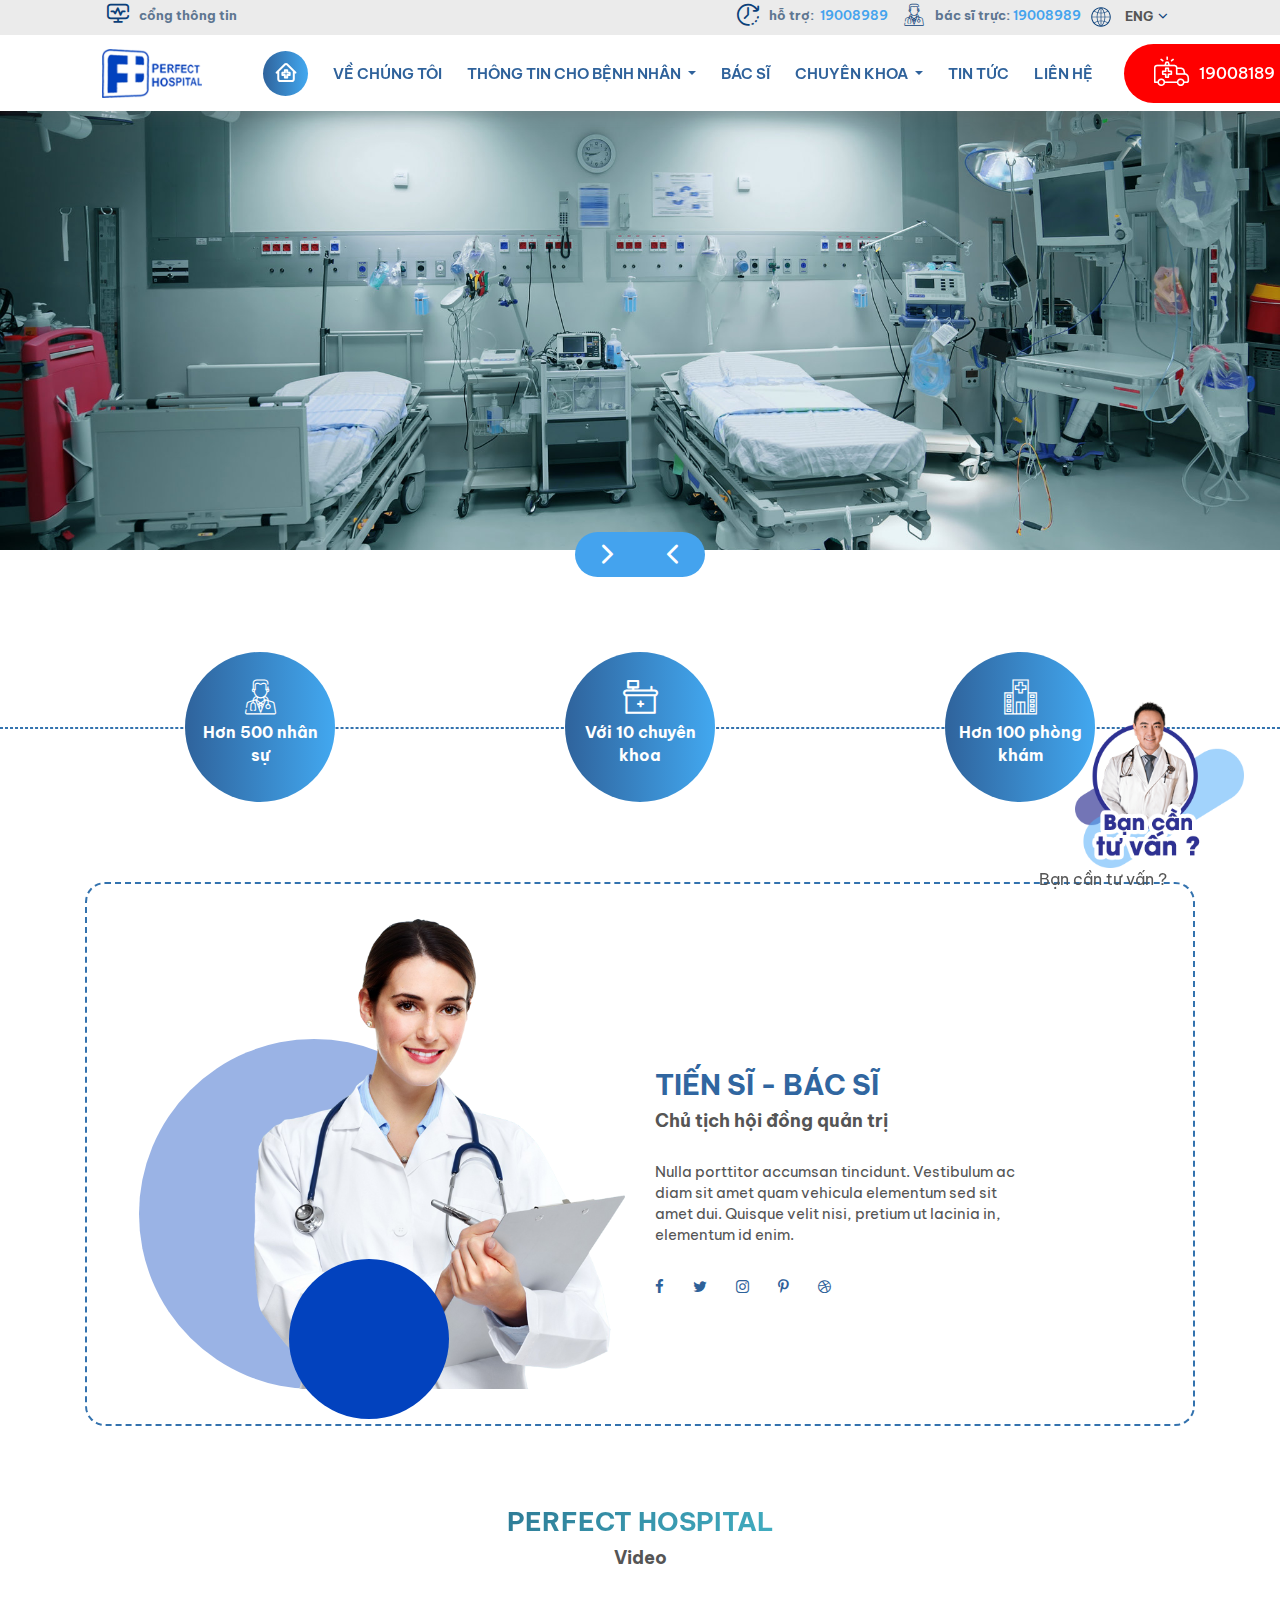
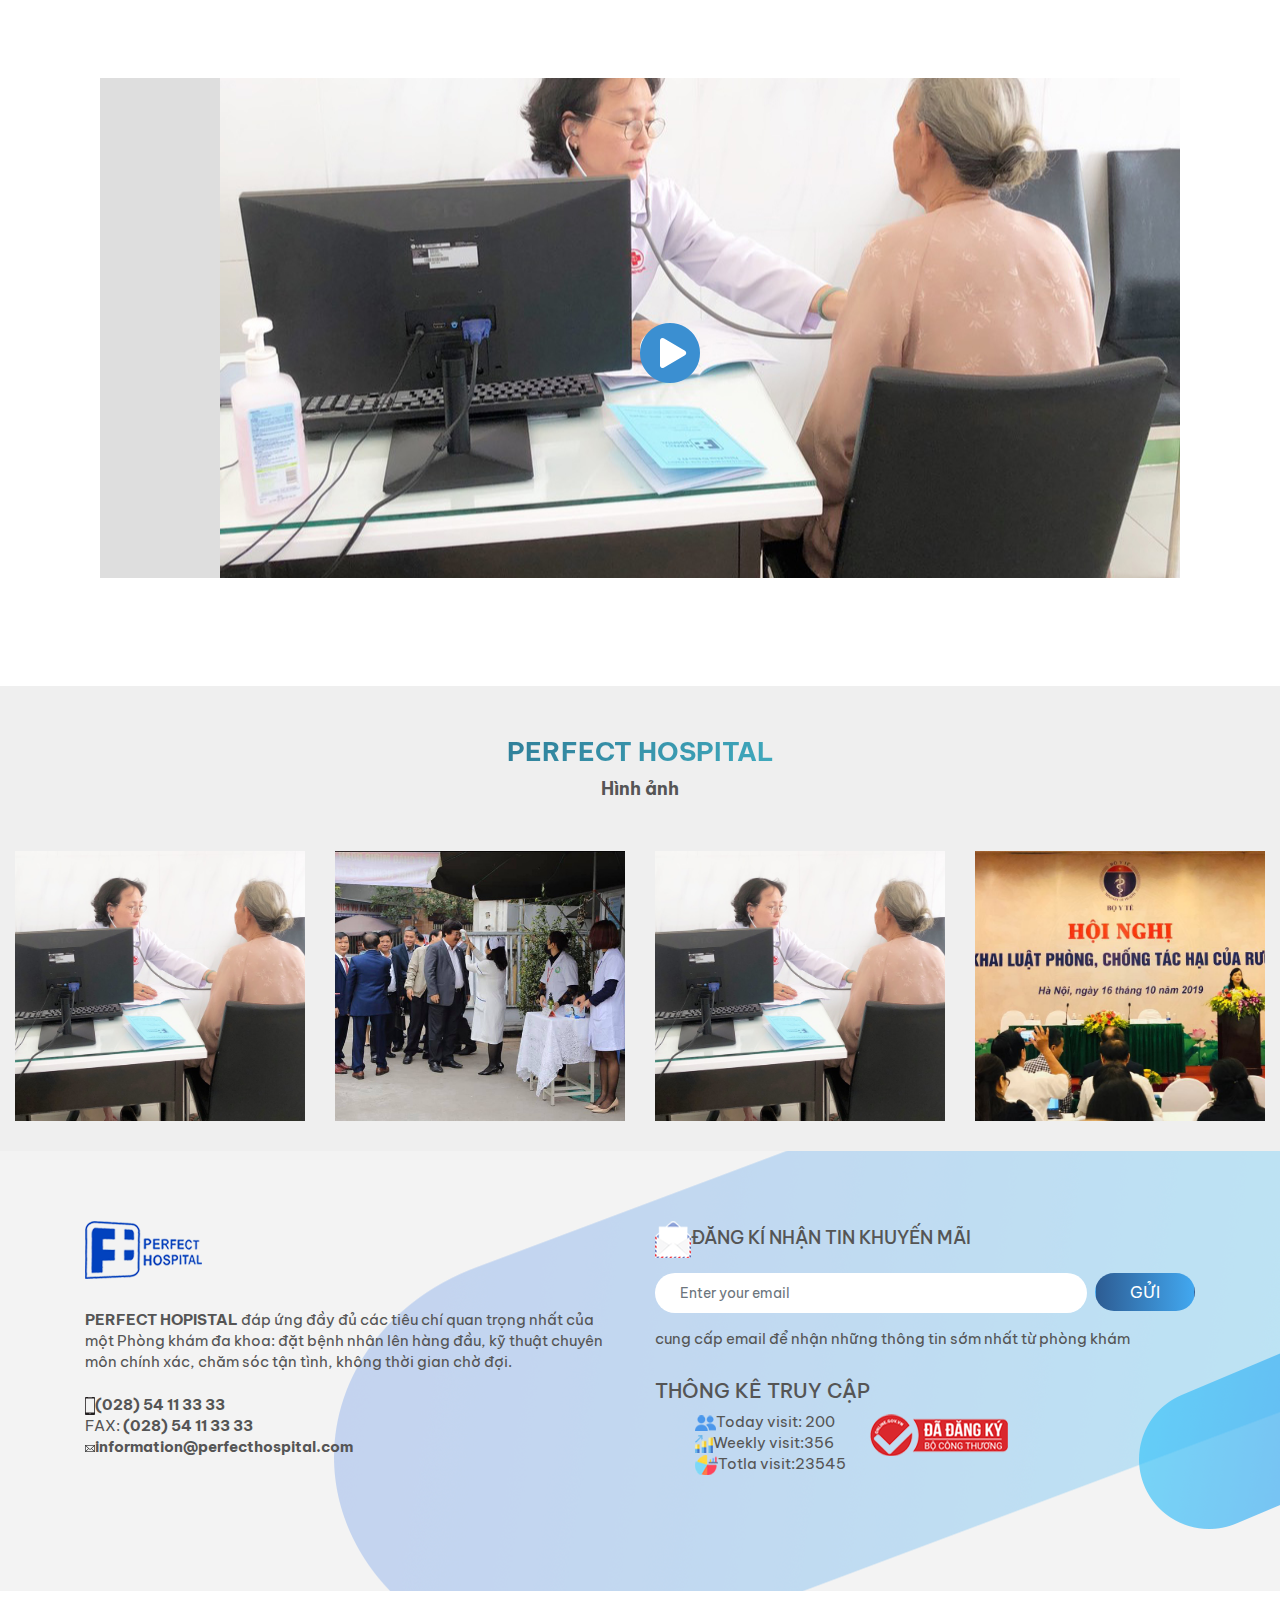
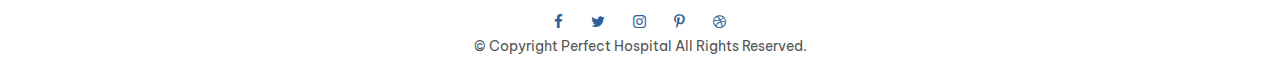
==== commit b66a275b: "fixed" ====
--- a/about.html
+++ b/about.html
@@ -28,7 +28,7 @@
         ======================================================= -->
     </head>
     <body>
-        <div class="main-wrapper" style="display:none;" id="myDiv">
+        <div class="main-wrapper">
             <!--/ MAIN MENU/-->
         <div class="top-navbar">
             <a class="pull-left flex-display"><i class="flaticon-pulse"></i><span class="sm-none">CỔNG THÔNG TIN</span></a>
@@ -66,7 +66,7 @@
                 </button>
                 <a class="navbar-brand text-brand" href="index.html"><img class="main-logo" src="img/logo.png" /></a>
                 
-                <div class="navbar-collapse collapse justify-content-center" id="navbarDefault">
+                 <div class="navbar-collapse collapse justify-content-center" id="navbarDefault">
                     <ul class="navbar-nav flex-display">
                         <li class="nav-item">
                             <a class="nav-link home-icon" href="index.html"><i class="flaticon-hospital"></i></a>
@@ -76,7 +76,7 @@
                         </li>
                         <li class="nav-item dropdown">
                             
-                            <a  class="nav-link btn btn-default dropdown-toggle" href="specialist.html" id="navbarDropdown">
+                            <a class="nav-link dropdown-toggle" href="#" id="navbarDropdownXL" role="button" data-toggle="dropdown" aria-haspopup="true" aria-expanded="false">
                                 THÔNG TIN CHO BỆNH NHÂN
                             </a>
                             <div class="dropdown-menu" aria-labelledby="navbarDropdown">
@@ -87,23 +87,23 @@
                             </div>
                         </li>
                         <li class="nav-item">
-                            <a class="nav-link" href="blog-grid.html">BÁC SĨ</a>
+                            <a class="nav-link" href="doctor.html">BÁC SĨ</a>
                         </li>
                         <li class="nav-item dropdown">
-                            
-                            <a class="nav-link btn btn-default dropdown-toggle" href="specialist.html" id="navbarDropdown">
+                           
+                            <a class="nav-link dropdown-toggle" href="#" id="navbarDropdownXL" role="button" data-toggle="dropdown" aria-haspopup="true" aria-expanded="false">
                                 CHUYÊN KHOA
                             </a>
-                            <div class="dropdown-menu" aria-labelledby="navbarDropdown">
+                            <div class="dropdown-menu" aria-labelledby="navbarDropdownXL">
                                 <a class="dropdown-item" href="detail.html">Khoa xương khớp</a>
                                 <a class="dropdown-item" href="detail.html">Khoa tim mạch</a>
                                 <a class="dropdown-item" href="detail.html">Khoa tiêu hóa</a>
                                 <a class="dropdown-item" href="detail.html">Khoa nhi</a>
                             </div>
                         </li>
-                        <!--  <li class="nav-item">
-                            <a class="nav-link" href="contact.html">TIN TỨC</a>
-                        </li> -->
+                        <li class="nav-item">
+                            <a class="nav-link" href="news.html">TIN TỨC</a>
+                        </li>
                         <li class="nav-item">
                             <a class="nav-link" href="contact.html">LIÊN HỆ</a>
                         </li>
@@ -118,33 +118,30 @@
         <section>
             <div id="property-single-carousel" class="owl-carousel owl-arrow gallery-property">
                 <div class="carousel-item-b">
-                    <img src="img/about/ab03.jpg" alt="">
+                    <img src="img/about/slide02.jpg" alt="">
                 </div>
                 <div class="carousel-item-b">
-                    <img src="img/slide-3.jpg" alt="">
-                </div>
-                <div class="carousel-item-b">
-                    <img src="img/slide-1.jpg" alt="">
+                    <img src="img/about/slide01.jpg" alt="">
                 </div>
             </div>
         </section>
         <div class="row about-box foo">
             <div class="container">
                 <div class="row">
-                    <div class="col-md-4 col-sm-4">
+                    <div class="col-md-4 col-sm-4 col-4">
                         <div class="about-intro">
                             <i class="flaticon-doctor"></i>
                             <p>Hơn 500 nhân sự</p>
                         </div>
                     </div>
-                    <div class="col-md-4 col-sm-4">
+                    <div class="col-md-4 col-sm-4 col-4">
                         <div class="about-intro">
                             <i class="flaticon-front-desk"></i>
                             <p>Với 10 chuyên khoa</p>
                         </div>
                         
                     </div>
-                    <div class="col-md-4 col-sm-4">
+                    <div class="col-md-4 col-sm-4 col-4">
                         <div class="about-intro">
                             <i class="flaticon-hospital-1"></i>
                             <p>Hơn 100 phòng khám</p>
--- a/css/style.css
+++ b/css/style.css
@@ -2106,6 +2106,7 @@
     border-radius: 30px;
     color: #333;
     padding: 3px 20px;
+    font-size: 15px;
 }
 
 @media (min-width:576px) {
@@ -2162,21 +2163,10 @@
         font-size: 1.5rem;
     }
 
-    .title-c {
-        font-size: 1.8rem;
-    }
-
     .about-img-box {
         padding-left: 5rem;
     }
 
-    .sinse-box {
-        padding: 1.5rem 3rem;
-    }
-
-    .sinse-box .sinse-title {
-        font-size: 1.8rem;
-    }
 
 }
 
@@ -2204,10 +2194,11 @@
     .news .owl-carousel .owl-item img {
         height: 260px;
     }
-
+    
 }
 
 @media (max-width:1200px) {
+    .hotline{display: none;}
     .news-bottom-item {
         margin-top: 20px;
     }
@@ -2244,14 +2235,21 @@
     .navbar-default.navbar-trans .nav-link, .navbar-default.navbar-reduce .nav-link {
         font-size: 13px;
     }
+    .navbar {
+        padding: .5rem 5%;
+    }
 
 }
 
 @media (max-width:991px) {
+    .news-bottom-item{padding-bottom: 10px;}
+    .news-right{min-height: 100%;padding-top: 30px;}
+    .text-lg-left{bottom:0;left:35%;}
+    .text-lg-left h1 {width: 100%;font-size: 40px;}
+    .hero-section .iphone-wrap img{width:350px;}
     .sec-title {
         text-align: center;
     }
-
     .fr-schedule {
         padding: 0 30px;
     }
@@ -2304,6 +2302,9 @@
 }
 
 @media (max-width:768px) {
+
+    .navbar-default .dropdown .dropdown-menu{text-align: center;border: 0;}
+    .text-lg-left h1{width: 100%;}
     .footer-left{margin-bottom: 30px;}
     .news-bottom-item {
         padding: 20px;
@@ -2402,15 +2403,10 @@
         width: 100px;
         padding: 15px;
     }
-
+    .navbar, .top-navbar {padding: 0 5px !important;}
     .box-collapse .title-box-d {
         left: 35px;
     }
-
-    .box-collapse .title-box-d .title-d {
-        font-size: 1.3rem;
-    }
-
     .pack-info {
         position: relative;
     }
@@ -2530,11 +2526,5 @@
 
 @media (min-width:320px) {
 
-    /*.dropdown-menu {
-        border-left: 0;
-        display: block;
-        position: absolute;
-        top: 58px;
-        border-top: 1px solid #40a1e7;
-    }*/
-}
+    
+}
--- a/css/about.css
+++ b/css/about.css
@@ -10,14 +10,20 @@
     url("../img/header-bg.jpg") center center;
     position: relative;
 }
+.detail-page .navigation-page{
+    background-color: transparent !important; 
+}
 .navigation-page{
   position: absolute;
-    top: 50%;
+    top: 60%;
     left: 8%;
-    z-index: 9;
-    font-size: 30px;
-    color: #003fbc;
+    padding: 6px 8px;
+    padding-right: 15px;
+    border-radius: 50px;
+    font-size: 18px;
+    color: #3067a1;
     font-weight: bold;
+    background-color: rgba(255, 255, 255, 0.35);
 
 }
 .small-title{
@@ -31,6 +37,11 @@
 .title-box{
     text-align: center;
     margin-bottom: 50px;
+}
+.title-icon{
+    width: 50px;
+    margin-right: 10px;
+    float:  left;
 }
 .title-box span{font-weight: bold;font-size: 18px;}
 .sub-title{text-align: center;padding-top: 20px;
@@ -273,6 +284,7 @@
     color: #777;
     border: 1px solid #ddd;
     padding-left: 20px;
+    font-size: 15px;
 }
 .searchTerm {
     float: left;
@@ -425,6 +437,7 @@
 @media (max-width:768px){
     .specialist-item{margin-bottom: 20px;}
     .right-content{margin-top: 30px;}
+    .about-staff{padding: 35px 5%;}
 }
 @media (max-width:992px){
     .news-item{flex-wrap: wrap;}
@@ -433,4 +446,13 @@
         height: 150px;
         width: 100%;
     }
+}
+@media (max-width:575px){
+    .about-doc-info {padding-top: 20%;}
+    .about-intro {
+    height: 120px;
+    width: 120px;
+    }
+    .about-intro p{font-size: 14px;}
+    .about-intro{padding-top:15px;}
 }